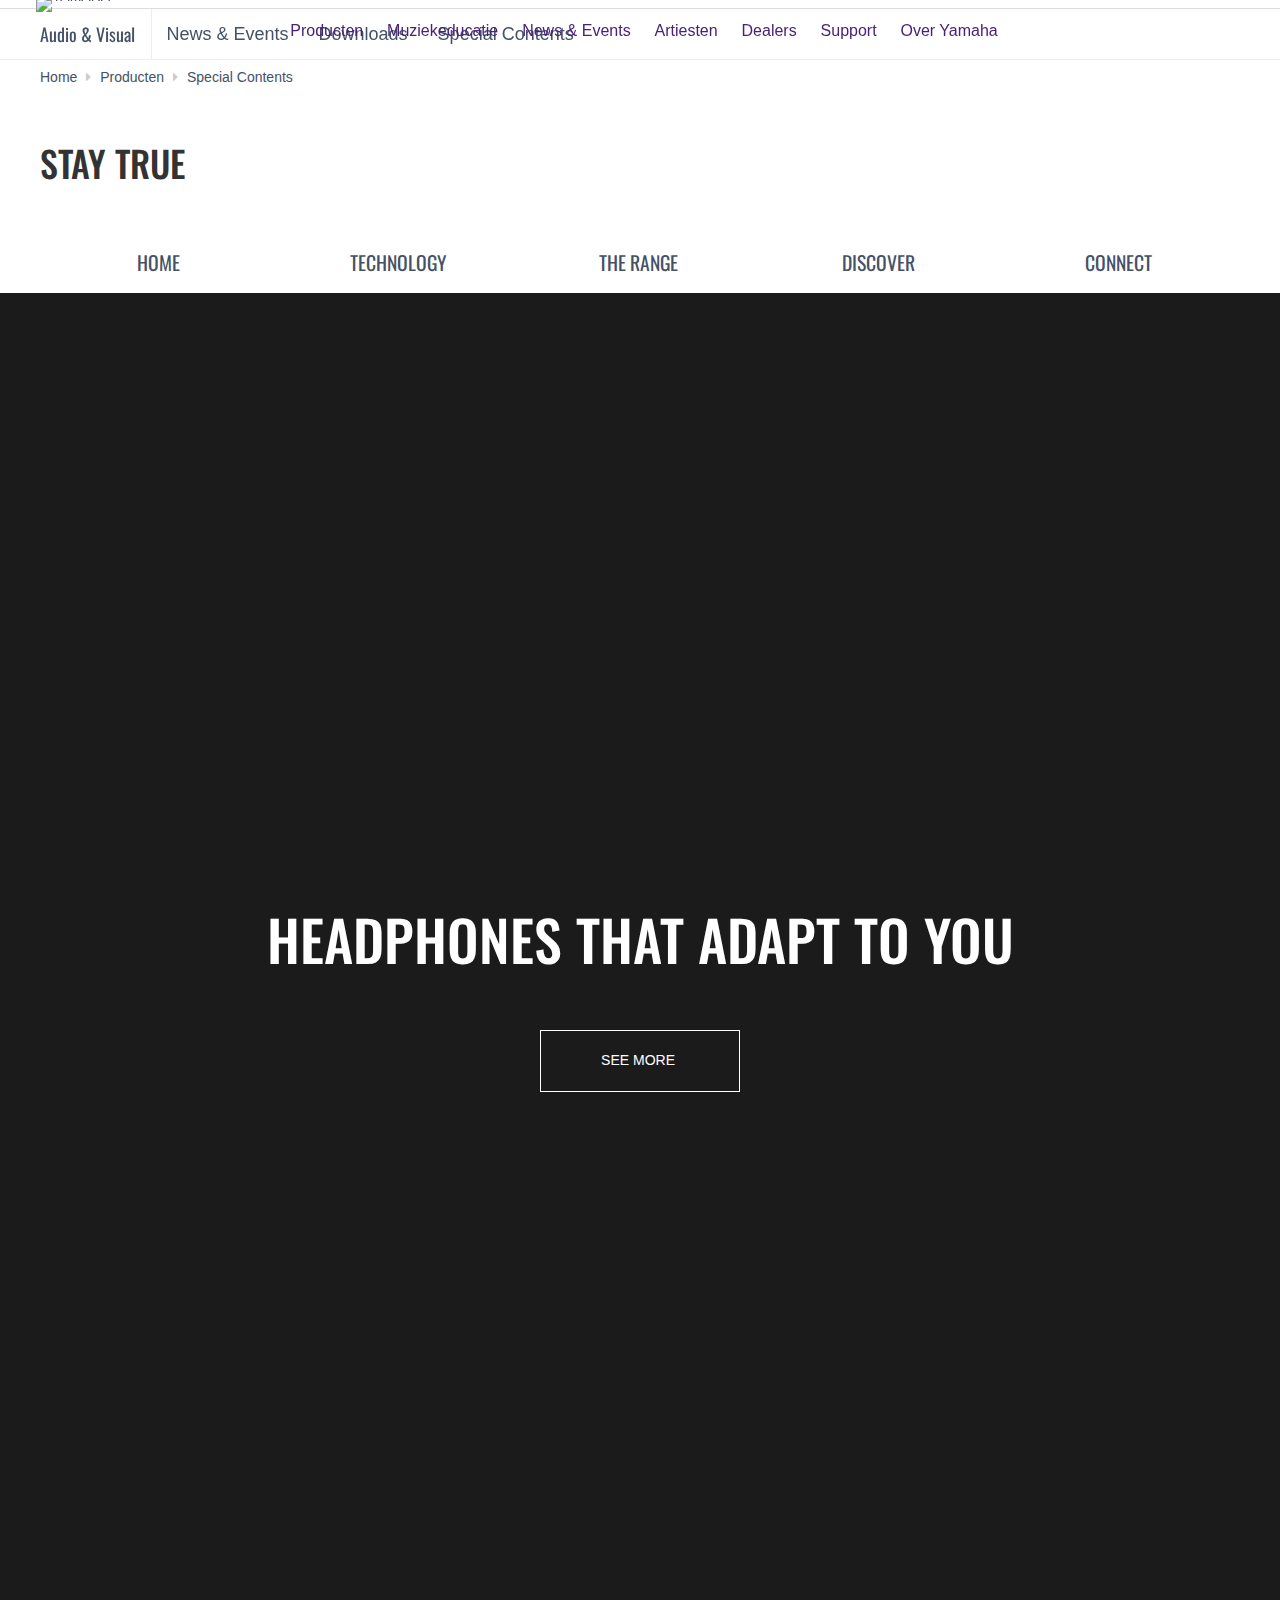
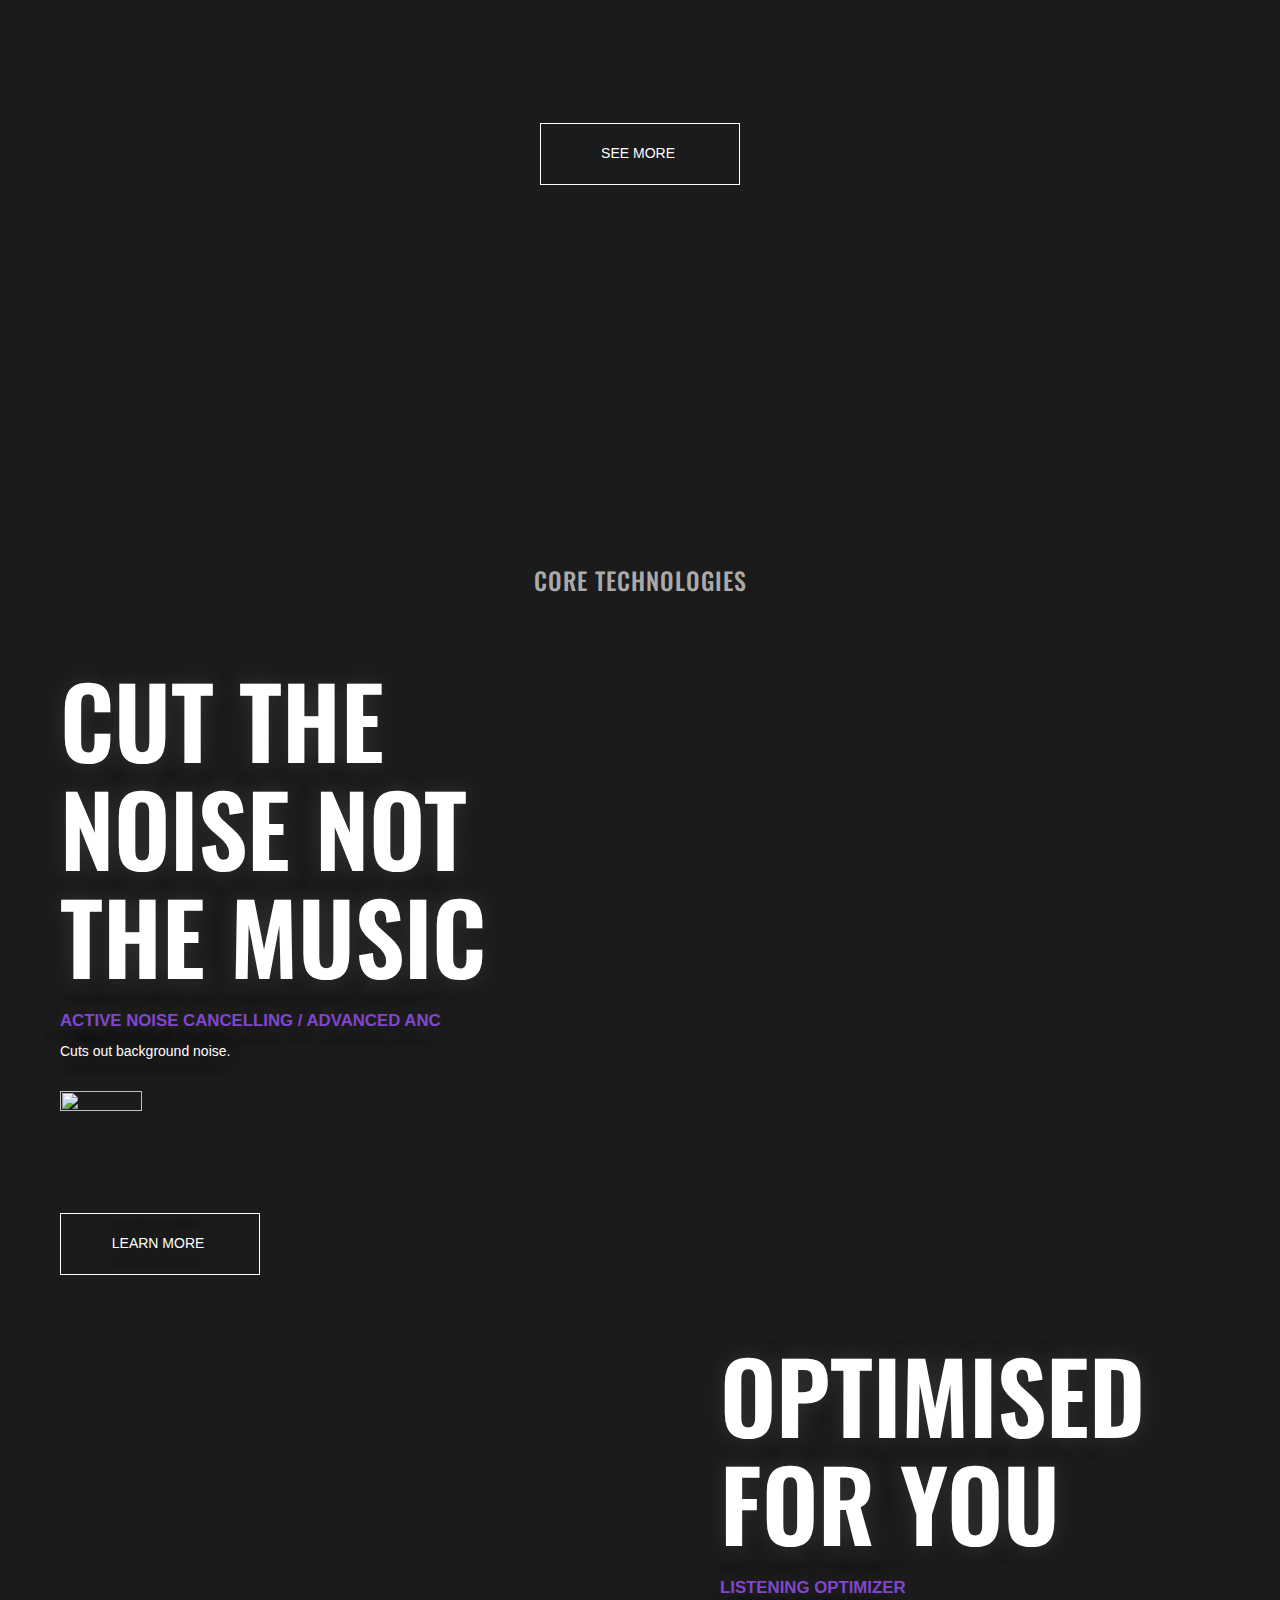
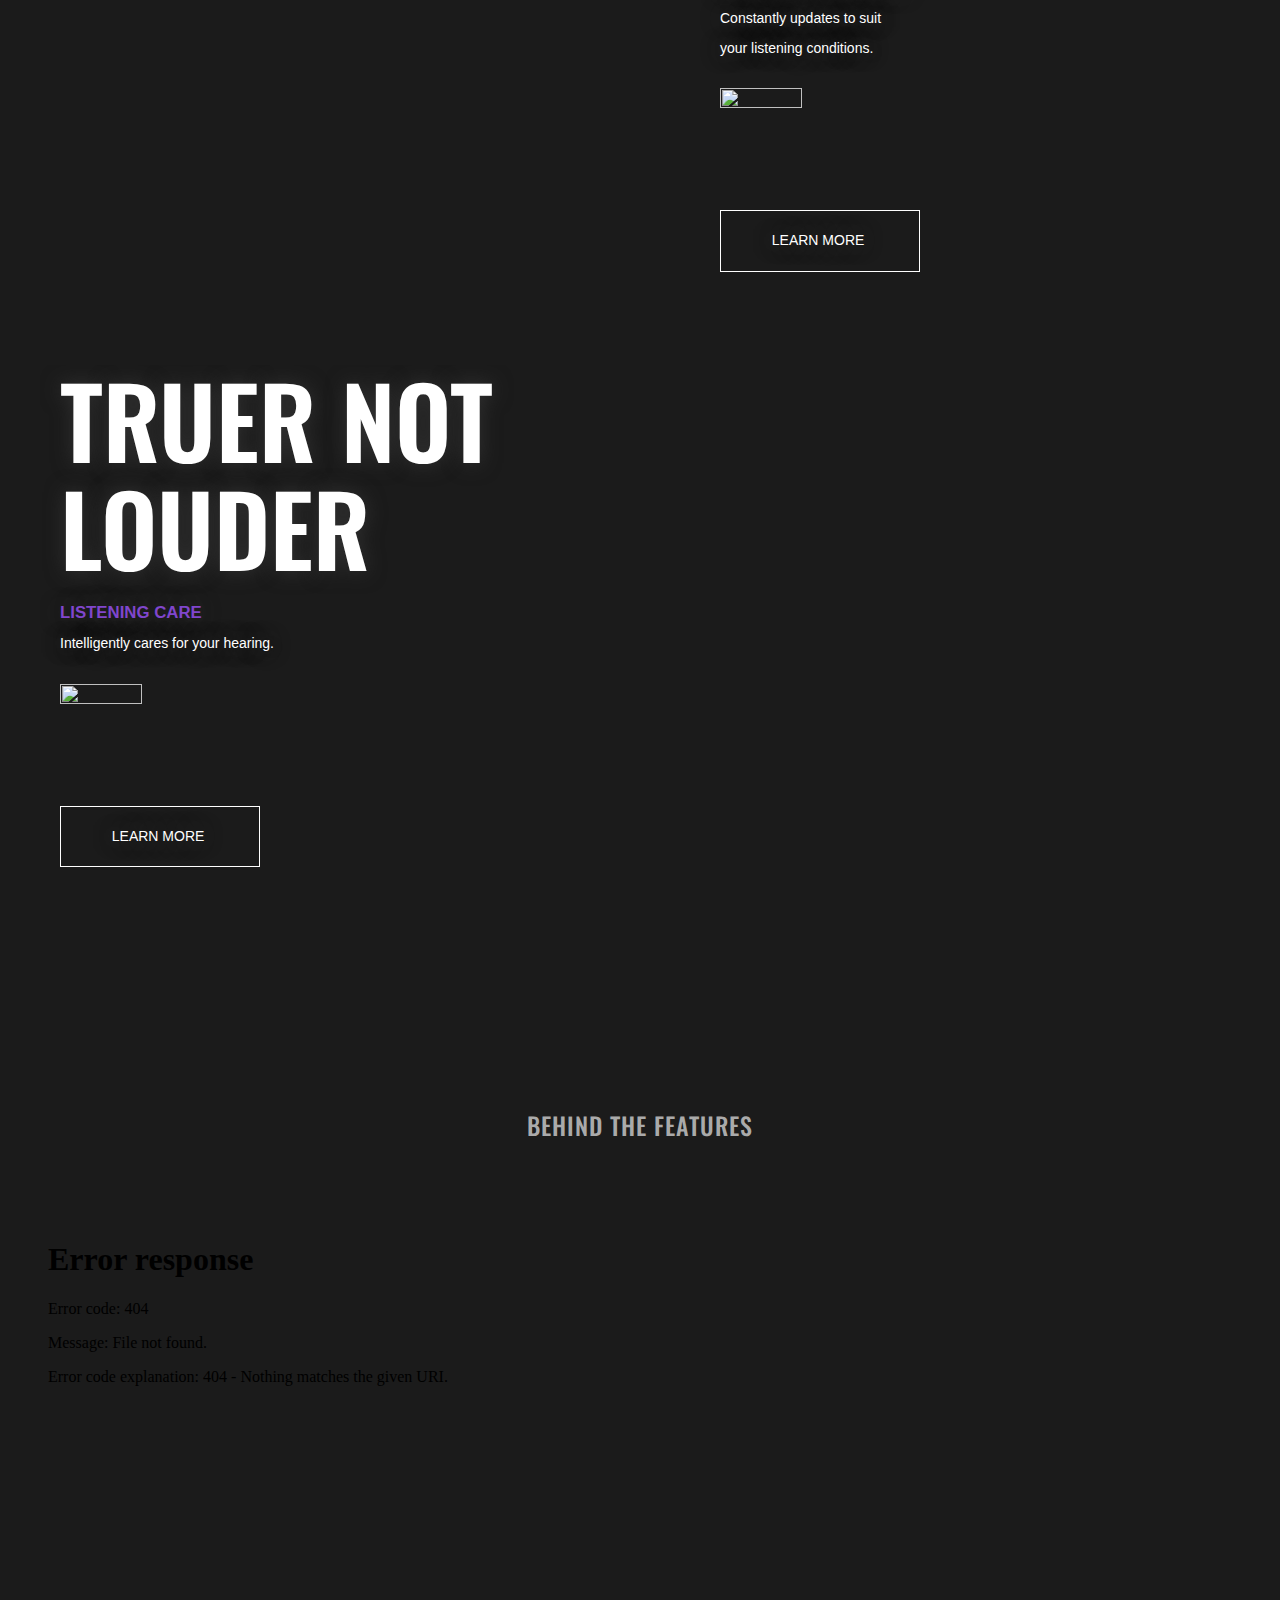
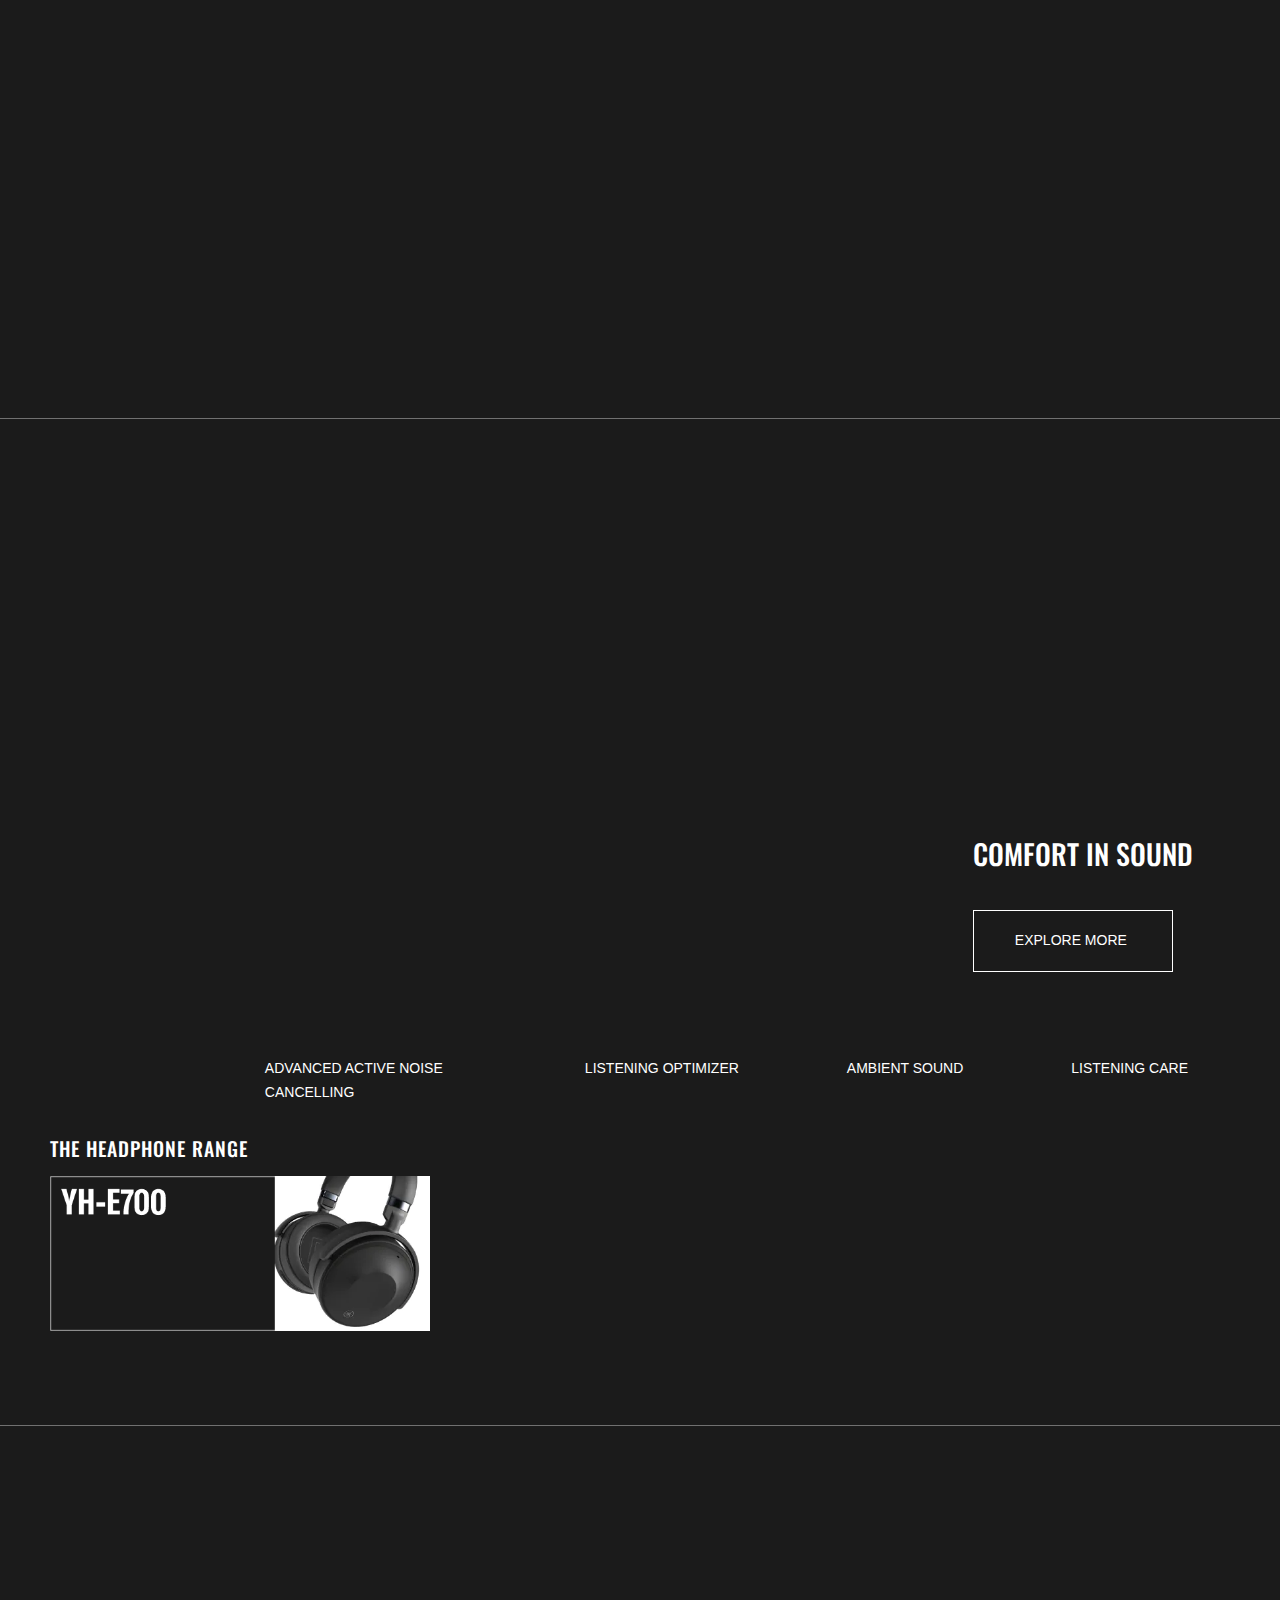
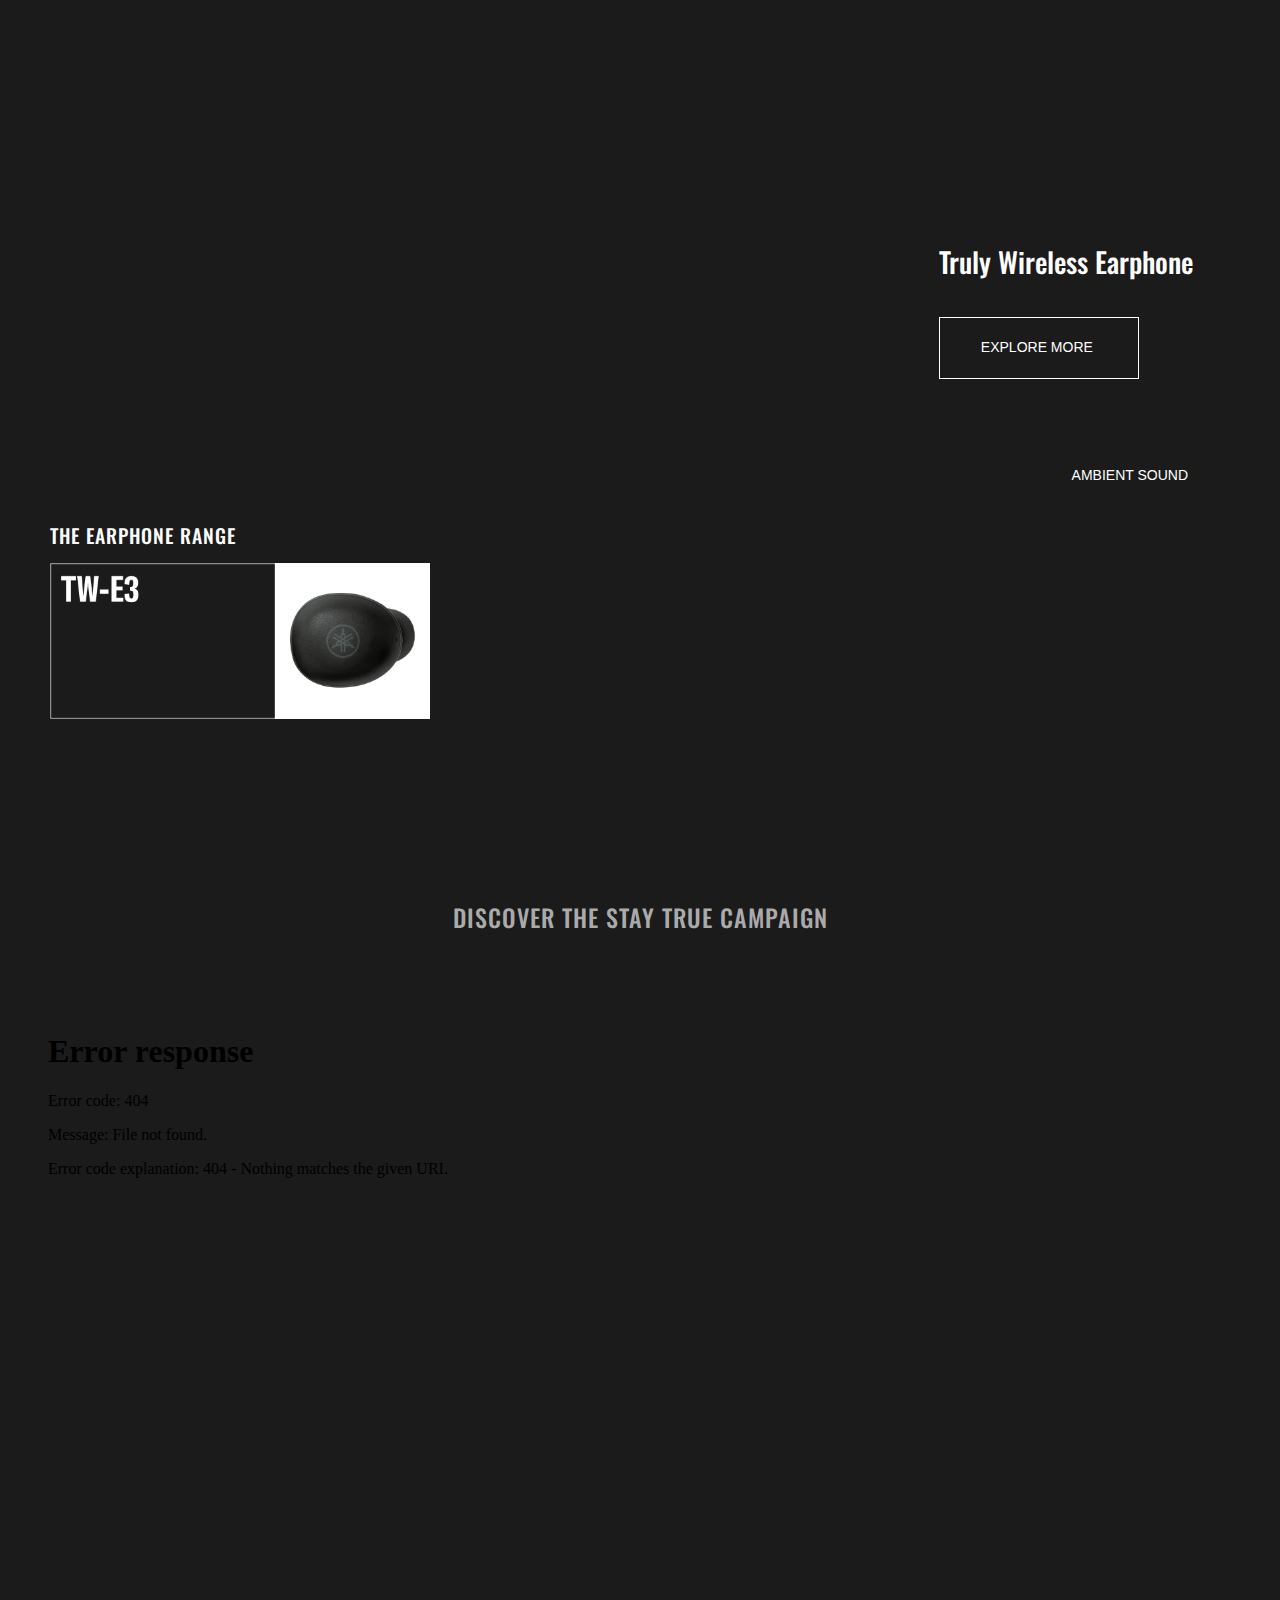
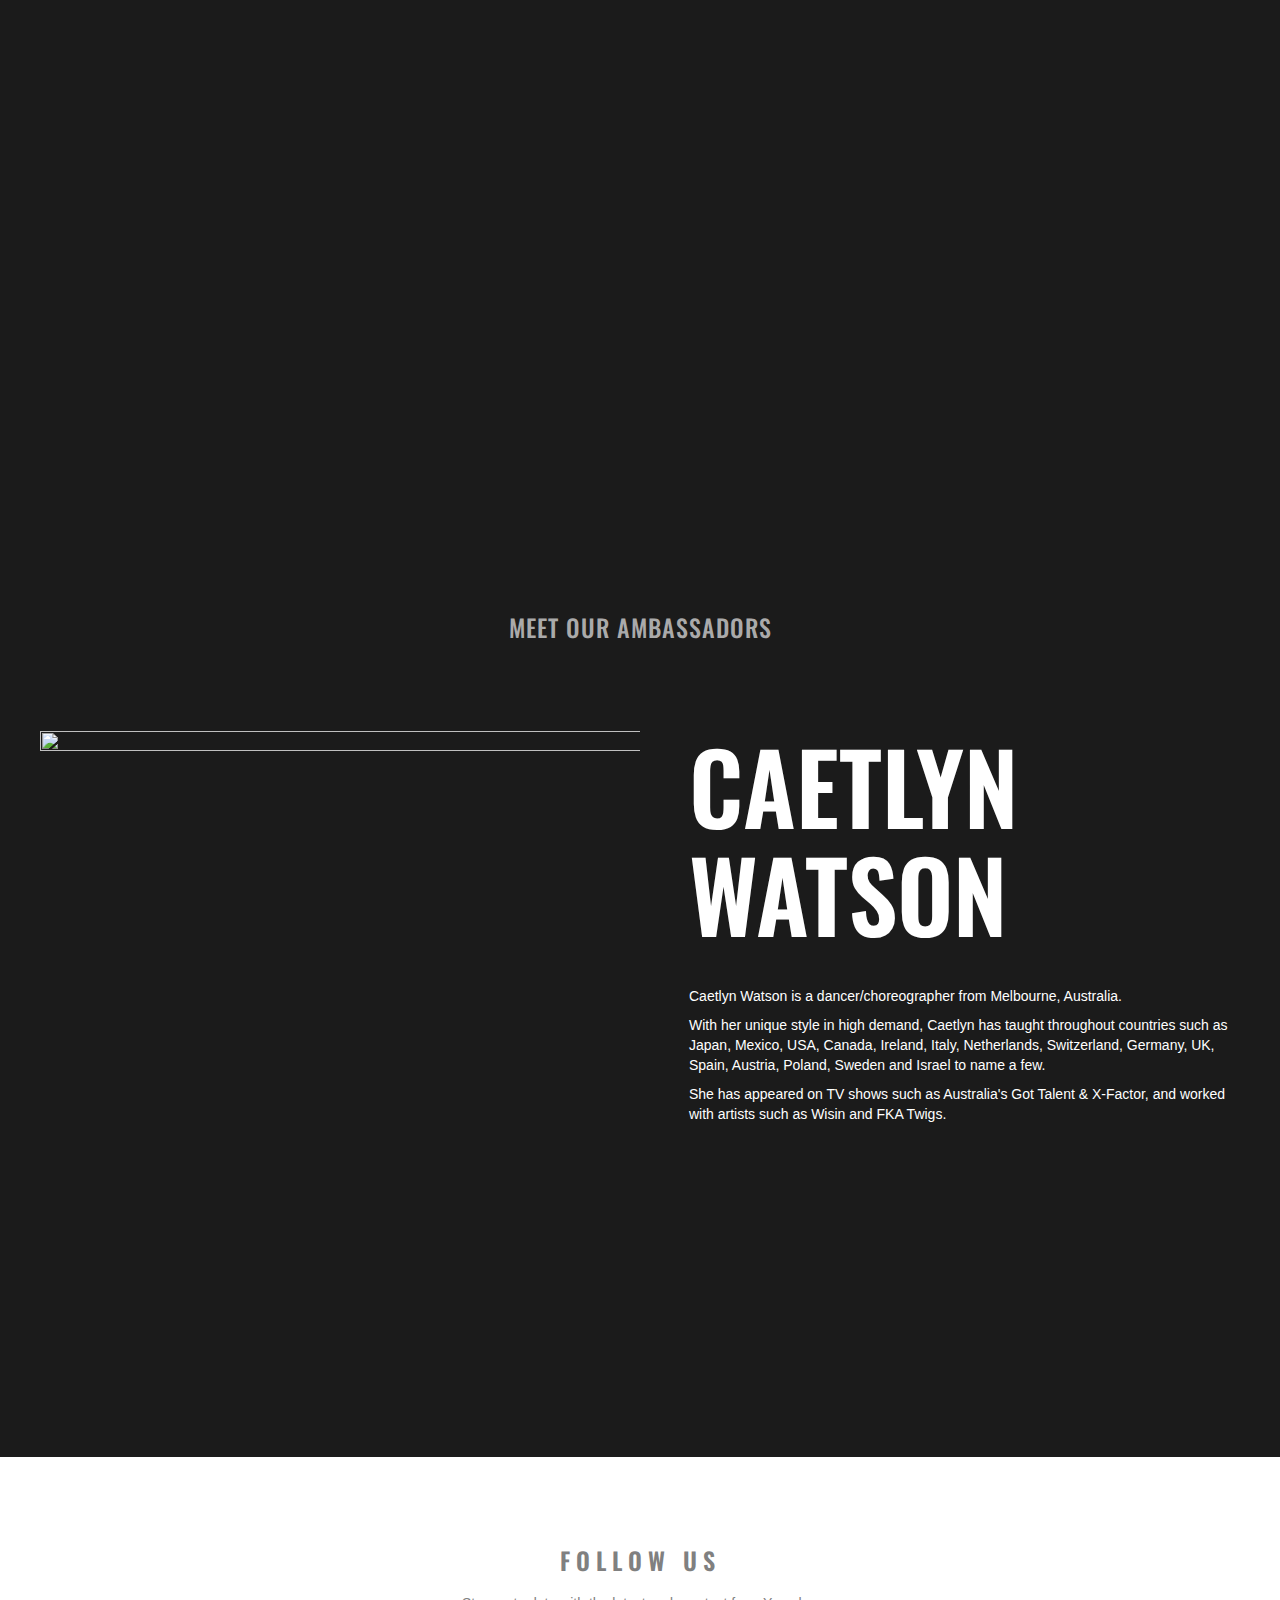
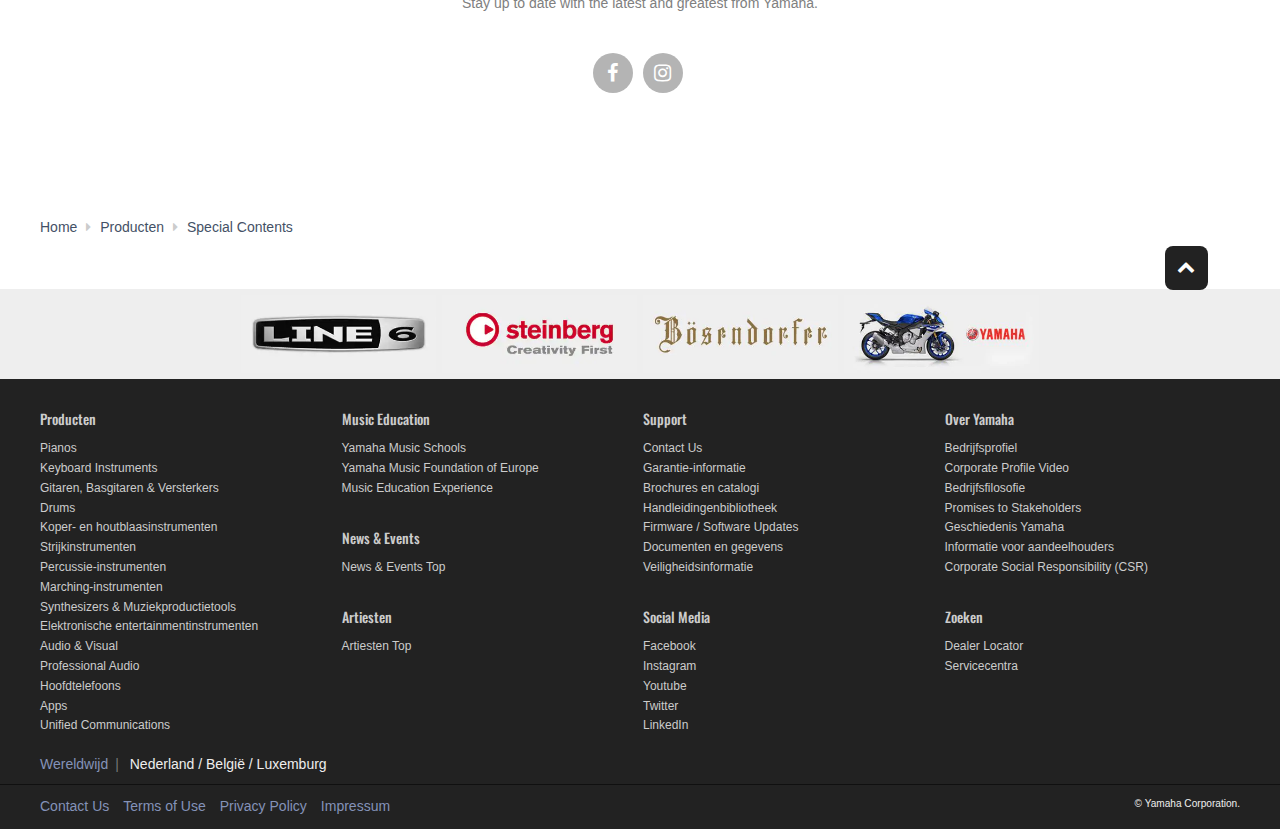
==== index.html @ 2358cfa2 "First" ====
<!DOCTYPE html>
<html data-triggered="true" lang="nl">

<head prefix="og: http://ogp.me/ns# fb: http://ogp.me/ns/fb# website: http://ogp.me/ns/website#">
    <meta charset="utf-8">
    <meta name="viewport" content="width=device-width,initial-scale=1">
    <meta http-equiv="X-UA-Compatible" content="IE=edge">
    <meta http-equiv="Content-Type" content="text/html; charset=UTF-8">
    <meta name="google-site-verification" content="uwCsgw5O1IqNFi-QnE6eij4985hLbm4-5ezDEIjEkD8">
    <!--==== << Begin Open Graph Protocol >> ==============-->
    <meta property="og:type" content="website">
    <meta property="og:url" content="https://nl.yamaha.com/nl/products/contents/audio_visual/staytrue/index.html">
    <meta property="og:locale" content="nl_NL">
    <meta property="og:title" content="STAY TRUE - Yamaha - Nederland / België / Luxemburg">

    <!--==== << End Open Graph Protocol >> ================-->

    <link rel="canonical" href="sample_files/index.html">


    <!--==== << Begin Insert Include Files (js/css) >> ==============-->
    <link rel="stylesheet" href="https://cdnjs.cloudflare.com/ajax/libs/font-awesome/4.7.0/css/font-awesome.min.css">
    <link rel="shortcut icon" href="https://nl.yamaha.com/nl/common/images/favicon.ico" type="image/vnd.microsoft.icon">
    <link rel="apple-touch-icon" href="https://nl.yamaha.com/nl/common/images/web_clip_icon.png">
    <link rel="stylesheet" media="all" href="sample_files/vendor.css">
    <link rel="stylesheet" media="all" href="sample_files/gcms.css">
    <link rel="stylesheet" media="all" href="sample_files/fonts.css">

    <link rel="stylesheet" href="sample_files/fix-ie_854520.css">
    <link rel="stylesheet" href="sample_files/improvements_1162150.css">

    <iframe src="javascript:void(0)" title="" style="width: 0px; height: 0px; border: 0px none; display: none;" data-gtm-yt-inspected-198543_1133="true" data-gtm-yt-inspected-198543_1149="true" data-gtm-yt-inspected-198543_1534="true" data-gtm-yt-inspected-198543_1579="true"
        data-gtm-yt-inspected-198543_1581="true" data-gtm-yt-inspected-198543_1766="true" data-gtm-yt-inspected-10844902_25="true" data-gtm-yt-inspected-10844902_98="true"></iframe>
    <script type="text/javascript" async="" src="sample_files/analytics.js" class="optanon-category-C0002 "></script>
    <script type="text/javascript" id="www-widgetapi-script" src="sample_files/www-widgetapi.js" async="" class="optanon-category-C0004 "></script>
    <script type="text/javascript" async="" src="sample_files/analytics.js" class="optanon-category-C0002 "></script>
    <script type="text/javascript" async="" src="sample_files/iframe_api" class="optanon-category-C0004 "></script>
    <script async="" src="sample_files/analytics.js" class="optanon-category-C0002 "></script>
    <script async="" src="sample_files/gtm.js"></script>
    <script async="" src="sample_files/gtm_002.js"></script>
    <script src="sample_files/vendor.js"></script>
    <script src="sample_files/gcms.js"></script>

    <script src="sample_files/priceinfo_1161388.js"></script>
    <script src="sample_files/cookieconsent_1357160.js"></script>
    <script type="text/javascript" src="sample_files/OtAutoBlock.js" charset="UTF-8"></script>
    <script type="text/javascript" src="sample_files/otSDKStub.js" data-document-language="true" charset="UTF-8" data-domain-script="73da54c2-ce83-4917-bc14-cb9da0f811aa"></script>

    <!--==== << End Insert Include Files (js/css) >> ================-->
    <title>STAY TRUE - Yamaha - Nederland / België / Luxemburg</title>

    <meta name="Keywords" content="Yamaha Audio Visual" xml:lang="nl" lang="nl">
    <meta name="Description" content="STAY TRUE with Yamaha’s Wireless Earphones and Headphones that truly adapt to you and your environment, combining our new unique adaptive technologies." xml:lang="nl" lang="nl">
    <meta name="thumbnail" content="https://nl.yamaha.com/nl/files/ogp_e987d65011aa417e2a22acff01f3a8d7.png">

    <meta property="og:image" content="https://nl.yamaha.com/nl/files/ogp_e987d65011aa417e2a22acff01f3a8d7.png">
    <meta property="og:description" content="STAY TRUE with Yamaha’s Wireless Earphones and Headphones that truly adapt to you and your environment, combining our new unique adaptive technologies.">

    <meta property="twitter:card" content="summary_large_image">



    <script src="sample_files/animateScrollController_1162238.js"></script>




    <script>
        (window.BOOMR_mq = window.BOOMR_mq || []).push(["addVar", {
            "rua.upush": "false",
            "rua.cpush": "false",
            "rua.upre": "false",
            "rua.cpre": "false",
            "rua.uprl": "false",
            "rua.cprl": "false",
            "rua.cprf": "false",
            "rua.trans": "",
            "rua.cook": "false",
            "rua.ims": "false",
            "rua.ufprl": "false",
            "rua.cfprl": "false"
        }]);
    </script>
    <script>
        ! function(a) {
            var e = "https://s.go-mpulse.net/boomerang/",
                t = "addEventListener";
            if ("False" == "True") a.BOOMR_config = a.BOOMR_config || {}, a.BOOMR_config.PageParams = a.BOOMR_config.PageParams || {}, a.BOOMR_config.PageParams.pci = !0, e = "https://s2.go-mpulse.net/boomerang/";
            if (window.BOOMR_API_key = "59RTS-YBWF6-JQD5V-6M2DU-A74WV", function() {
                    function n(e) {
                        a.BOOMR_onload = e && e.timeStamp || (new Date).getTime()
                    }
                    if (!a.BOOMR || !a.BOOMR.version && !a.BOOMR.snippetExecuted) {
                        a.BOOMR = a.BOOMR || {}, a.BOOMR.snippetExecuted = !0;
                        var i, _, o, r = document.createElement("iframe");
                        if (a[t]) a[t]("load", n, !1);
                        else if (a.attachEvent) a.attachEvent("onload", n);
                        r.src = "javascript:void(0)", r.title = "", r.role = "presentation", (r.frameElement || r).style.cssText = "width:0;height:0;border:0;display:none;", o = document.getElementsByTagName("script")[0], o.parentNode.insertBefore(r, o);
                        try {
                            _ = r.contentWindow.document
                        } catch (O) {
                            i = document.domain, r.src = "javascript:var d=document.open();d.domain='" + i + "';void(0);", _ = r.contentWindow.document
                        }
                        _.open()._l = function() {
                            var a = this.createElement("script");
                            if (i) this.domain = i;
                            a.id = "boomr-if-as", a.src = e + "59RTS-YBWF6-JQD5V-6M2DU-A74WV", BOOMR_lstart = (new Date).getTime(), this.body.appendChild(a)
                        }, _.write("<bo" + 'dy onload="document._l();">'), _.close()
                    }
                }(), "".length > 0)
                if (a && "performance" in a && a.performance && "function" == typeof a.performance.setResourceTimingBufferSize) a.performance.setResourceTimingBufferSize();
                ! function() {
                if (BOOMR = a.BOOMR || {}, BOOMR.plugins = BOOMR.plugins || {}, !BOOMR.plugins.AK) {
                    var e = "" == "true" ? 1 : 0,
                        t = "",
                        n = "vpqlceixjtqjcyb3apiq-f-4dabedd69-clientnsv4-s.akamaihd.net",
                        i = {
                            "ak.v": "30",
                            "ak.cp": "298355",
                            "ak.ai": parseInt("517040", 10),
                            "ak.ol": "0",
                            "ak.cr": 46,
                            "ak.ipv": 4,
                            "ak.proto": "h2",
                            "ak.rid": "15a65c46",
                            "ak.r": 31208,
                            "ak.a2": e,
                            "ak.m": "dsca",
                            "ak.n": "essl",
                            "ak.bpcip": "171.224.177.0",
                            "ak.cport": 22870,
                            "ak.gh": "23.55.46.79",
                            "ak.quicv": "",
                            "ak.tlsv": "tls1.3",
                            "ak.0rtt": "",
                            "ak.csrc": "-",
                            "ak.acc": "",
                            "ak.t": "1614480337",
                            "ak.ak": "hOBiQwZUYzCg5VSAfCLimQ==aWyvITI68VNm47nHsClp2q5hIPa89zoP/adcENQy5j6KGSs8gvZytcXNnWi7iIDArNyd4PEeUJjL4Y4bpy6HPJT7zYfswZbZlspfDiTHbNfPxbnCY1ZJ7ZrkRISRKe9nvjSNbQB37p0jkwXNtKLrwiCUhi8eNFK68i6oXnPYFwi0b1PKGeC4Vvs6LiHhP6Kb9KFQk/OQzxasMtw2KmGcZMTFnAJmG0dsMfkjggrPf4ILRwzzieK2YreVTqTuA8suFcjARyQnqI6Qh8TKsit2S9VxUdLcs2XN4+Jomxu/xEcacqKydCL2jQleVuK/tpdTjcXq4scU1stt8TA3XFNQiMZD2SR9cRYFmsfVA7o5ZzEWy/KZgsJGJHrgcQD/jL/ofvr15HDOy9bxeDo2lZK9tBkTzg6NvgMthG6n0bkGXN8=",
                            "ak.pv": "15",
                            "ak.dpoabenc": ""
                        };
                    if ("" !== t) i["ak.ruds"] = t;
                    var _ = {
                        i: !1,
                        av: function(e) {
                            var t = "http.initiator";
                            if (e && (!e[t] || "spa_hard" === e[t])) i["ak.feo"] = void 0 !== a.aFeoApplied ? 1 : 0, BOOMR.addVar(i)
                        },
                        rv: function() {
                            var a = ["ak.bpcip", "ak.cport", "ak.cr", "ak.csrc", "ak.gh", "ak.ipv", "ak.m", "ak.n", "ak.ol", "ak.proto", "ak.quicv", "ak.tlsv", "ak.0rtt", "ak.r", "ak.acc", "ak.t"];
                            BOOMR.removeVar(a)
                        }
                    };
                    BOOMR.plugins.AK = {
                        akVars: i,
                        akDNSPreFetchDomain: n,
                        init: function() {
                            if (!_.i) {
                                var a = BOOMR.subscribe;
                                a("before_beacon", _.av, null, null), a("onbeacon", _.rv, null, null), _.i = !0
                            }
                            return this
                        },
                        is_complete: function() {
                            return !0
                        }
                    }
                }
            }()
        }(window);
    </script>
    <script src="sample_files/otBannerSdk.js" async="" type="text/javascript"></script>
    <style type="text/css" id="onetrust-style">
        #onetrust-banner-sdk {
            -ms-text-size-adjust: 100%;
            -webkit-text-size-adjust: 100%
        }
        
        #onetrust-banner-sdk .onetrust-vendors-list-handler {
            cursor: pointer;
            color: #1f96db;
            font-size: inherit;
            font-weight: bold;
            text-decoration: none;
            margin-left: 5px
        }
        
        #onetrust-banner-sdk .onetrust-vendors-list-handler:hover {
            color: #1f96db
        }
        
        #onetrust-banner-sdk .ot-close-icon,
        #onetrust-pc-sdk .ot-close-icon {
            background-image: url("[data-uri]");
            background-size: contain;
            background-repeat: no-repeat;
            background-position: center;
            height: 12px;
            width: 12px
        }
        
        #onetrust-banner-sdk .powered-by-logo,
        #onetrust-banner-sdk .ot-pc-footer-logo a,
        #onetrust-pc-sdk .powered-by-logo,
        #onetrust-pc-sdk .ot-pc-footer-logo a {
            background-size: contain;
            background-repeat: no-repeat;
            background-position: center;
            height: 25px;
            width: 152px;
            display: block
        }
        
        #onetrust-banner-sdk h3 *,
        #onetrust-banner-sdk h4 *,
        #onetrust-banner-sdk h6 *,
        #onetrust-banner-sdk button *,
        #onetrust-banner-sdk a[data-parent-id] *,
        #onetrust-pc-sdk h3 *,
        #onetrust-pc-sdk h4 *,
        #onetrust-pc-sdk h6 *,
        #onetrust-pc-sdk button *,
        #onetrust-pc-sdk a[data-parent-id] * {
            font-size: inherit;
            font-weight: inherit;
            color: inherit
        }
        
        #onetrust-banner-sdk .ot-hide,
        #onetrust-pc-sdk .ot-hide {
            display: none !important
        }
        
        #onetrust-pc-sdk .ot-sdk-row .ot-sdk-column {
            padding: 0
        }
        
        #onetrust-pc-sdk .ot-sdk-container {
            padding-right: 0
        }
        
        #onetrust-pc-sdk .ot-sdk-row {
            flex-direction: initial;
            width: 100%
        }
        
        #onetrust-pc-sdk [type="checkbox"]:checked,
        #onetrust-pc-sdk [type="checkbox"]:not(:checked) {
            pointer-events: initial
        }
        
        #onetrust-pc-sdk [type="checkbox"]:disabled+label::before,
        #onetrust-pc-sdk [type="checkbox"]:disabled+label:after,
        #onetrust-pc-sdk [type="checkbox"]:disabled+label {
            pointer-events: none;
            opacity: 0.7
        }
        
        #onetrust-pc-sdk #vendor-list-content {
            transform: translate3d(0, 0, 0)
        }
        
        #onetrust-pc-sdk li input[type="checkbox"] {
            z-index: 1
        }
        
        #onetrust-pc-sdk li .ot-checkbox label {
            z-index: 2
        }
        
        #onetrust-pc-sdk li .ot-checkbox input[type="checkbox"] {
            height: auto;
            width: auto
        }
        
        #onetrust-pc-sdk li .host-title a,
        #onetrust-pc-sdk li .ot-host-name a,
        #onetrust-pc-sdk li .accordion-text,
        #onetrust-pc-sdk li .ot-acc-txt {
            z-index: 2;
            position: relative
        }
        
        #onetrust-pc-sdk input {
            margin: 3px 0.1ex
        }
        
        #onetrust-pc-sdk .toggle-always-active {
            opacity: 0.6;
            cursor: default
        }
        
        #onetrust-pc-sdk .screen-reader-only,
        #onetrust-pc-sdk .ot-scrn-rdr {
            border: 0;
            clip: rect(0 0 0 0);
            height: 1px;
            margin: -1px;
            overflow: hidden;
            padding: 0;
            position: absolute;
            width: 1px
        }
        
        #onetrust-pc-sdk .pc-logo,
        #onetrust-pc-sdk .ot-pc-logo {
            height: 60px;
            width: 180px;
            background-position: center;
            background-size: contain;
            background-repeat: no-repeat
        }
        
        #onetrust-pc-sdk .ot-tooltip .ot-tooltiptext {
            visibility: hidden;
            width: 120px;
            background-color: #555;
            color: #fff;
            text-align: center;
            padding: 5px 0;
            border-radius: 6px;
            position: absolute;
            z-index: 1;
            bottom: 125%;
            left: 50%;
            margin-left: -60px;
            opacity: 0;
            transition: opacity 0.3s
        }
        
        #onetrust-pc-sdk .ot-tooltip .ot-tooltiptext::after {
            content: "";
            position: absolute;
            top: 100%;
            left: 50%;
            margin-left: -5px;
            border-width: 5px;
            border-style: solid;
            border-color: #555 transparent transparent transparent
        }
        
        #onetrust-pc-sdk .ot-tooltip:hover .ot-tooltiptext {
            visibility: visible;
            opacity: 1
        }
        
        #onetrust-pc-sdk .ot-tooltip {
            position: relative;
            display: inline-block;
            z-index: 3
        }
        
        #onetrust-pc-sdk .ot-tooltip svg {
            color: grey;
            height: 20px;
            width: 20px
        }
        
        #onetrust-pc-sdk.ot-fade-in,
        .onetrust-pc-dark-filter.ot-fade-in {
            animation-name: onetrust-fade-in;
            animation-duration: 400ms;
            animation-timing-function: ease-in-out
        }
        
        #onetrust-pc-sdk.ot-hide {
            display: none !important
        }
        
        .onetrust-pc-dark-filter.ot-hide {
            display: none !important
        }
        
        #ot-sdk-btn.ot-sdk-show-settings,
        #ot-sdk-btn.optanon-show-settings {
            color: #68b631;
            border: 1px solid #68b631;
            height: auto;
            white-space: normal;
            word-wrap: break-word;
            padding: 0.8em 2em;
            font-size: 0.8em;
            line-height: 1.2;
            cursor: pointer;
            -moz-transition: 0.1s ease;
            -o-transition: 0.1s ease;
            -webkit-transition: 1s ease;
            transition: 0.1s ease
        }
        
        #ot-sdk-btn.ot-sdk-show-settings:hover,
        #ot-sdk-btn.optanon-show-settings:hover {
            color: #fff;
            background-color: #68b631
        }
        
        #ot-sdk-btn.ot-sdk-show-settings:focus,
        #ot-sdk-btn.optanon-show-settings:focus {
            outline: none
        }
        
        .onetrust-pc-dark-filter {
            background: rgba(0, 0, 0, 0.5);
            z-index: 2147483646;
            width: 100%;
            height: 100%;
            overflow: hidden;
            position: fixed;
            top: 0;
            bottom: 0;
            left: 0
        }
        
        @keyframes onetrust-fade-in {
            0% {
                opacity: 0
            }
            100% {
                opacity: 1
            }
        }
        
        @media only screen and (min-width: 426px) and (max-width: 896px) and (orientation: landscape) {
            #onetrust-pc-sdk p {
                font-size: 0.75em
            }
        }
        
        #onetrust-banner-sdk,
        #onetrust-pc-sdk,
        #ot-sdk-cookie-policy {
            font-size: 16px
        }
        
        #onetrust-banner-sdk *,
        #onetrust-banner-sdk ::after,
        #onetrust-banner-sdk ::before,
        #onetrust-pc-sdk *,
        #onetrust-pc-sdk ::after,
        #onetrust-pc-sdk ::before,
        #ot-sdk-cookie-policy *,
        #ot-sdk-cookie-policy ::after,
        #ot-sdk-cookie-policy ::before {
            -webkit-box-sizing: content-box;
            -moz-box-sizing: content-box;
            box-sizing: content-box
        }
        
        #onetrust-banner-sdk div,
        #onetrust-banner-sdk span,
        #onetrust-banner-sdk h1,
        #onetrust-banner-sdk h2,
        #onetrust-banner-sdk h3,
        #onetrust-banner-sdk h4,
        #onetrust-banner-sdk h5,
        #onetrust-banner-sdk h6,
        #onetrust-banner-sdk p,
        #onetrust-banner-sdk img,
        #onetrust-banner-sdk svg,
        #onetrust-banner-sdk button,
        #onetrust-banner-sdk section,
        #onetrust-banner-sdk a,
        #onetrust-banner-sdk label,
        #onetrust-banner-sdk input,
        #onetrust-banner-sdk ul,
        #onetrust-banner-sdk li,
        #onetrust-banner-sdk nav,
        #onetrust-banner-sdk table,
        #onetrust-banner-sdk thead,
        #onetrust-banner-sdk tr,
        #onetrust-banner-sdk td,
        #onetrust-banner-sdk tbody,
        #onetrust-banner-sdk .ot-main-content,
        #onetrust-banner-sdk .ot-toggle,
        #onetrust-banner-sdk #ot-content,
        #onetrust-banner-sdk #ot-pc-content,
        #onetrust-banner-sdk .checkbox,
        #onetrust-pc-sdk div,
        #onetrust-pc-sdk span,
        #onetrust-pc-sdk h1,
        #onetrust-pc-sdk h2,
        #onetrust-pc-sdk h3,
        #onetrust-pc-sdk h4,
        #onetrust-pc-sdk h5,
        #onetrust-pc-sdk h6,
        #onetrust-pc-sdk p,
        #onetrust-pc-sdk img,
        #onetrust-pc-sdk svg,
        #onetrust-pc-sdk button,
        #onetrust-pc-sdk section,
        #onetrust-pc-sdk a,
        #onetrust-pc-sdk label,
        #onetrust-pc-sdk input,
        #onetrust-pc-sdk ul,
        #onetrust-pc-sdk li,
        #onetrust-pc-sdk nav,
        #onetrust-pc-sdk table,
        #onetrust-pc-sdk thead,
        #onetrust-pc-sdk tr,
        #onetrust-pc-sdk td,
        #onetrust-pc-sdk tbody,
        #onetrust-pc-sdk .ot-main-content,
        #onetrust-pc-sdk .ot-toggle,
        #onetrust-pc-sdk #ot-content,
        #onetrust-pc-sdk #ot-pc-content,
        #onetrust-pc-sdk .checkbox,
        #ot-sdk-cookie-policy div,
        #ot-sdk-cookie-policy span,
        #ot-sdk-cookie-policy h1,
        #ot-sdk-cookie-policy h2,
        #ot-sdk-cookie-policy h3,
        #ot-sdk-cookie-policy h4,
        #ot-sdk-cookie-policy h5,
        #ot-sdk-cookie-policy h6,
        #ot-sdk-cookie-policy p,
        #ot-sdk-cookie-policy img,
        #ot-sdk-cookie-policy svg,
        #ot-sdk-cookie-policy button,
        #ot-sdk-cookie-policy section,
        #ot-sdk-cookie-policy a,
        #ot-sdk-cookie-policy label,
        #ot-sdk-cookie-policy input,
        #ot-sdk-cookie-policy ul,
        #ot-sdk-cookie-policy li,
        #ot-sdk-cookie-policy nav,
        #ot-sdk-cookie-policy table,
        #ot-sdk-cookie-policy thead,
        #ot-sdk-cookie-policy tr,
        #ot-sdk-cookie-policy td,
        #ot-sdk-cookie-policy tbody,
        #ot-sdk-cookie-policy .ot-main-content,
        #ot-sdk-cookie-policy .ot-toggle,
        #ot-sdk-cookie-policy #ot-content,
        #ot-sdk-cookie-policy #ot-pc-content,
        #ot-sdk-cookie-policy .checkbox {
            font-family: inherit;
            font-size: initial;
            font-weight: normal;
            -webkit-font-smoothing: auto;
            letter-spacing: normal;
            line-height: normal;
            padding: 0;
            margin: 0;
            height: auto;
            min-height: 0;
            max-height: none;
            width: auto;
            min-width: 0;
            max-width: none;
            border-radius: 0;
            border: none;
            clear: none;
            float: none;
            position: static;
            bottom: auto;
            left: auto;
            right: auto;
            top: auto;
            text-align: left;
            text-decoration: none;
            text-indent: 0;
            text-shadow: none;
            text-transform: none;
            white-space: normal;
            background: none;
            overflow: visible;
            vertical-align: baseline;
            visibility: visible;
            z-index: auto;
            box-shadow: none
        }
        
        #onetrust-banner-sdk label:before,
        #onetrust-banner-sdk label:after,
        #onetrust-banner-sdk .checkbox:after,
        #onetrust-banner-sdk .checkbox:before,
        #onetrust-pc-sdk label:before,
        #onetrust-pc-sdk label:after,
        #onetrust-pc-sdk .checkbox:after,
        #onetrust-pc-sdk .checkbox:before,
        #ot-sdk-cookie-policy label:before,
        #ot-sdk-cookie-policy label:after,
        #ot-sdk-cookie-policy .checkbox:after,
        #ot-sdk-cookie-policy .checkbox:before {
            content: "";
            content: none
        }
        
        #onetrust-banner-sdk .ot-sdk-container,
        #onetrust-pc-sdk .ot-sdk-container,
        #ot-sdk-cookie-policy .ot-sdk-container {
            position: relative;
            width: 100%;
            max-width: 100%;
            margin: 0 auto;
            padding: 0 20px;
            box-sizing: border-box
        }
        
        #onetrust-banner-sdk .ot-sdk-column,
        #onetrust-banner-sdk .ot-sdk-columns,
        #onetrust-pc-sdk .ot-sdk-column,
        #onetrust-pc-sdk .ot-sdk-columns,
        #ot-sdk-cookie-policy .ot-sdk-column,
        #ot-sdk-cookie-policy .ot-sdk-columns {
            width: 100%;
            float: left;
            box-sizing: border-box;
            padding: 0;
            display: initial
        }
        
        @media (min-width: 400px) {
            #onetrust-banner-sdk .ot-sdk-container,
            #onetrust-pc-sdk .ot-sdk-container,
            #ot-sdk-cookie-policy .ot-sdk-container {
                width: 90%;
                padding: 0
            }
        }
        
        @media (min-width: 550px) {
            #onetrust-banner-sdk .ot-sdk-container,
            #onetrust-pc-sdk .ot-sdk-container,
            #ot-sdk-cookie-policy .ot-sdk-container {
                width: 100%
            }
            #onetrust-banner-sdk .ot-sdk-column,
            #onetrust-banner-sdk .ot-sdk-columns,
            #onetrust-pc-sdk .ot-sdk-column,
            #onetrust-pc-sdk .ot-sdk-columns,
            #ot-sdk-cookie-policy .ot-sdk-column,
            #ot-sdk-cookie-policy .ot-sdk-columns {
                margin-left: 4%
            }
            #onetrust-banner-sdk .ot-sdk-column:first-child,
            #onetrust-banner-sdk .ot-sdk-columns:first-child,
            #onetrust-pc-sdk .ot-sdk-column:first-child,
            #onetrust-pc-sdk .ot-sdk-columns:first-child,
            #ot-sdk-cookie-policy .ot-sdk-column:first-child,
            #ot-sdk-cookie-policy .ot-sdk-columns:first-child {
                margin-left: 0
            }
            #onetrust-banner-sdk .ot-sdk-one.ot-sdk-column,
            #onetrust-banner-sdk .ot-sdk-one.ot-sdk-columns,
            #onetrust-pc-sdk .ot-sdk-one.ot-sdk-column,
            #onetrust-pc-sdk .ot-sdk-one.ot-sdk-columns,
            #ot-sdk-cookie-policy .ot-sdk-one.ot-sdk-column,
            #ot-sdk-cookie-policy .ot-sdk-one.ot-sdk-columns {
                width: 4.66666666667%
            }
            #onetrust-banner-sdk .ot-sdk-two.ot-sdk-columns,
            #onetrust-pc-sdk .ot-sdk-two.ot-sdk-columns,
            #ot-sdk-cookie-policy .ot-sdk-two.ot-sdk-columns {
                width: 13.3333333333%
            }
            #onetrust-banner-sdk .ot-sdk-three.ot-sdk-columns,
            #onetrust-pc-sdk .ot-sdk-three.ot-sdk-columns,
            #ot-sdk-cookie-policy .ot-sdk-three.ot-sdk-columns {
                width: 22%
            }
            #onetrust-banner-sdk .ot-sdk-four.ot-sdk-columns,
            #onetrust-pc-sdk .ot-sdk-four.ot-sdk-columns,
            #ot-sdk-cookie-policy .ot-sdk-four.ot-sdk-columns {
                width: 30.6666666667%
            }
            #onetrust-banner-sdk .ot-sdk-five.ot-sdk-columns,
            #onetrust-pc-sdk .ot-sdk-five.ot-sdk-columns,
            #ot-sdk-cookie-policy .ot-sdk-five.ot-sdk-columns {
                width: 39.3333333333%
            }
            #onetrust-banner-sdk .ot-sdk-six.ot-sdk-columns,
            #onetrust-pc-sdk .ot-sdk-six.ot-sdk-columns,
            #ot-sdk-cookie-policy .ot-sdk-six.ot-sdk-columns {
                width: 48%
            }
            #onetrust-banner-sdk .ot-sdk-seven.ot-sdk-columns,
            #onetrust-pc-sdk .ot-sdk-seven.ot-sdk-columns,
            #ot-sdk-cookie-policy .ot-sdk-seven.ot-sdk-columns {
                width: 56.6666666667%
            }
            #onetrust-banner-sdk .ot-sdk-eight.ot-sdk-columns,
            #onetrust-pc-sdk .ot-sdk-eight.ot-sdk-columns,
            #ot-sdk-cookie-policy .ot-sdk-eight.ot-sdk-columns {
                width: 65.3333333333%
            }
            #onetrust-banner-sdk .ot-sdk-nine.ot-sdk-columns,
            #onetrust-pc-sdk .ot-sdk-nine.ot-sdk-columns,
            #ot-sdk-cookie-policy .ot-sdk-nine.ot-sdk-columns {
                width: 74%
            }
            #onetrust-banner-sdk .ot-sdk-ten.ot-sdk-columns,
            #onetrust-pc-sdk .ot-sdk-ten.ot-sdk-columns,
            #ot-sdk-cookie-policy .ot-sdk-ten.ot-sdk-columns {
                width: 82.6666666667%
            }
            #onetrust-banner-sdk .ot-sdk-eleven.ot-sdk-columns,
            #onetrust-pc-sdk .ot-sdk-eleven.ot-sdk-columns,
            #ot-sdk-cookie-policy .ot-sdk-eleven.ot-sdk-columns {
                width: 91.3333333333%
            }
            #onetrust-banner-sdk .ot-sdk-twelve.ot-sdk-columns,
            #onetrust-pc-sdk .ot-sdk-twelve.ot-sdk-columns,
            #ot-sdk-cookie-policy .ot-sdk-twelve.ot-sdk-columns {
                width: 100%;
                margin-left: 0
            }
            #onetrust-banner-sdk .ot-sdk-one-third.ot-sdk-column,
            #onetrust-pc-sdk .ot-sdk-one-third.ot-sdk-column,
            #ot-sdk-cookie-policy .ot-sdk-one-third.ot-sdk-column {
                width: 30.6666666667%
            }
            #onetrust-banner-sdk .ot-sdk-two-thirds.ot-sdk-column,
            #onetrust-pc-sdk .ot-sdk-two-thirds.ot-sdk-column,
            #ot-sdk-cookie-policy .ot-sdk-two-thirds.ot-sdk-column {
                width: 65.3333333333%
            }
            #onetrust-banner-sdk .ot-sdk-one-half.ot-sdk-column,
            #onetrust-pc-sdk .ot-sdk-one-half.ot-sdk-column,
            #ot-sdk-cookie-policy .ot-sdk-one-half.ot-sdk-column {
                width: 48%
            }
            #onetrust-banner-sdk .ot-sdk-offset-by-one.ot-sdk-column,
            #onetrust-banner-sdk .ot-sdk-offset-by-one.ot-sdk-columns,
            #onetrust-pc-sdk .ot-sdk-offset-by-one.ot-sdk-column,
            #onetrust-pc-sdk .ot-sdk-offset-by-one.ot-sdk-columns,
            #ot-sdk-cookie-policy .ot-sdk-offset-by-one.ot-sdk-column,
            #ot-sdk-cookie-policy .ot-sdk-offset-by-one.ot-sdk-columns {
                margin-left: 8.66666666667%
            }
            #onetrust-banner-sdk .ot-sdk-offset-by-two.ot-sdk-column,
            #onetrust-banner-sdk .ot-sdk-offset-by-two.ot-sdk-columns,
            #onetrust-pc-sdk .ot-sdk-offset-by-two.ot-sdk-column,
            #onetrust-pc-sdk .ot-sdk-offset-by-two.ot-sdk-columns,
            #ot-sdk-cookie-policy .ot-sdk-offset-by-two.ot-sdk-column,
            #ot-sdk-cookie-policy .ot-sdk-offset-by-two.ot-sdk-columns {
                margin-left: 17.3333333333%
            }
            #onetrust-banner-sdk .ot-sdk-offset-by-three.ot-sdk-column,
            #onetrust-banner-sdk .ot-sdk-offset-by-three.ot-sdk-columns,
            #onetrust-pc-sdk .ot-sdk-offset-by-three.ot-sdk-column,
            #onetrust-pc-sdk .ot-sdk-offset-by-three.ot-sdk-columns,
            #ot-sdk-cookie-policy .ot-sdk-offset-by-three.ot-sdk-column,
            #ot-sdk-cookie-policy .ot-sdk-offset-by-three.ot-sdk-columns {
                margin-left: 26%
            }
            #onetrust-banner-sdk .ot-sdk-offset-by-four.ot-sdk-column,
            #onetrust-banner-sdk .ot-sdk-offset-by-four.ot-sdk-columns,
            #onetrust-pc-sdk .ot-sdk-offset-by-four.ot-sdk-column,
            #onetrust-pc-sdk .ot-sdk-offset-by-four.ot-sdk-columns,
            #ot-sdk-cookie-policy .ot-sdk-offset-by-four.ot-sdk-column,
            #ot-sdk-cookie-policy .ot-sdk-offset-by-four.ot-sdk-columns {
                margin-left: 34.6666666667%
            }
            #onetrust-banner-sdk .ot-sdk-offset-by-five.ot-sdk-column,
            #onetrust-banner-sdk .ot-sdk-offset-by-five.ot-sdk-columns,
            #onetrust-pc-sdk .ot-sdk-offset-by-five.ot-sdk-column,
            #onetrust-pc-sdk .ot-sdk-offset-by-five.ot-sdk-columns,
            #ot-sdk-cookie-policy .ot-sdk-offset-by-five.ot-sdk-column,
            #ot-sdk-cookie-policy .ot-sdk-offset-by-five.ot-sdk-columns {
                margin-left: 43.3333333333%
            }
            #onetrust-banner-sdk .ot-sdk-offset-by-six.ot-sdk-column,
            #onetrust-banner-sdk .ot-sdk-offset-by-six.ot-sdk-columns,
            #onetrust-pc-sdk .ot-sdk-offset-by-six.ot-sdk-column,
            #onetrust-pc-sdk .ot-sdk-offset-by-six.ot-sdk-columns,
            #ot-sdk-cookie-policy .ot-sdk-offset-by-six.ot-sdk-column,
            #ot-sdk-cookie-policy .ot-sdk-offset-by-six.ot-sdk-columns {
                margin-left: 52%
            }
            #onetrust-banner-sdk .ot-sdk-offset-by-seven.ot-sdk-column,
            #onetrust-banner-sdk .ot-sdk-offset-by-seven.ot-sdk-columns,
            #onetrust-pc-sdk .ot-sdk-offset-by-seven.ot-sdk-column,
            #onetrust-pc-sdk .ot-sdk-offset-by-seven.ot-sdk-columns,
            #ot-sdk-cookie-policy .ot-sdk-offset-by-seven.ot-sdk-column,
            #ot-sdk-cookie-policy .ot-sdk-offset-by-seven.ot-sdk-columns {
                margin-left: 60.6666666667%
            }
            #onetrust-banner-sdk .ot-sdk-offset-by-eight.ot-sdk-column,
            #onetrust-banner-sdk .ot-sdk-offset-by-eight.ot-sdk-columns,
            #onetrust-pc-sdk .ot-sdk-offset-by-eight.ot-sdk-column,
            #onetrust-pc-sdk .ot-sdk-offset-by-eight.ot-sdk-columns,
            #ot-sdk-cookie-policy .ot-sdk-offset-by-eight.ot-sdk-column,
            #ot-sdk-cookie-policy .ot-sdk-offset-by-eight.ot-sdk-columns {
                margin-left: 69.3333333333%
            }
            #onetrust-banner-sdk .ot-sdk-offset-by-nine.ot-sdk-column,
            #onetrust-banner-sdk .ot-sdk-offset-by-nine.ot-sdk-columns,
            #onetrust-pc-sdk .ot-sdk-offset-by-nine.ot-sdk-column,
            #onetrust-pc-sdk .ot-sdk-offset-by-nine.ot-sdk-columns,
            #ot-sdk-cookie-policy .ot-sdk-offset-by-nine.ot-sdk-column,
            #ot-sdk-cookie-policy .ot-sdk-offset-by-nine.ot-sdk-columns {
                margin-left: 78%
            }
            #onetrust-banner-sdk .ot-sdk-offset-by-ten.ot-sdk-column,
            #onetrust-banner-sdk .ot-sdk-offset-by-ten.ot-sdk-columns,
            #onetrust-pc-sdk .ot-sdk-offset-by-ten.ot-sdk-column,
            #onetrust-pc-sdk .ot-sdk-offset-by-ten.ot-sdk-columns,
            #ot-sdk-cookie-policy .ot-sdk-offset-by-ten.ot-sdk-column,
            #ot-sdk-cookie-policy .ot-sdk-offset-by-ten.ot-sdk-columns {
                margin-left: 86.6666666667%
            }
            #onetrust-banner-sdk .ot-sdk-offset-by-eleven.ot-sdk-column,
            #onetrust-banner-sdk .ot-sdk-offset-by-eleven.ot-sdk-columns,
            #onetrust-pc-sdk .ot-sdk-offset-by-eleven.ot-sdk-column,
            #onetrust-pc-sdk .ot-sdk-offset-by-eleven.ot-sdk-columns,
            #ot-sdk-cookie-policy .ot-sdk-offset-by-eleven.ot-sdk-column,
            #ot-sdk-cookie-policy .ot-sdk-offset-by-eleven.ot-sdk-columns {
                margin-left: 95.3333333333%
            }
            #onetrust-banner-sdk .ot-sdk-offset-by-one-third.ot-sdk-column,
            #onetrust-banner-sdk .ot-sdk-offset-by-one-third.ot-sdk-columns,
            #onetrust-pc-sdk .ot-sdk-offset-by-one-third.ot-sdk-column,
            #onetrust-pc-sdk .ot-sdk-offset-by-one-third.ot-sdk-columns,
            #ot-sdk-cookie-policy .ot-sdk-offset-by-one-third.ot-sdk-column,
            #ot-sdk-cookie-policy .ot-sdk-offset-by-one-third.ot-sdk-columns {
                margin-left: 34.6666666667%
            }
            #onetrust-banner-sdk .ot-sdk-offset-by-two-thirds.ot-sdk-column,
            #onetrust-banner-sdk .ot-sdk-offset-by-two-thirds.ot-sdk-columns,
            #onetrust-pc-sdk .ot-sdk-offset-by-two-thirds.ot-sdk-column,
            #onetrust-pc-sdk .ot-sdk-offset-by-two-thirds.ot-sdk-columns,
            #ot-sdk-cookie-policy .ot-sdk-offset-by-two-thirds.ot-sdk-column,
            #ot-sdk-cookie-policy .ot-sdk-offset-by-two-thirds.ot-sdk-columns {
                margin-left: 69.3333333333%
            }
            #onetrust-banner-sdk .ot-sdk-offset-by-one-half.ot-sdk-column,
            #onetrust-banner-sdk .ot-sdk-offset-by-one-half.ot-sdk-columns,
            #onetrust-pc-sdk .ot-sdk-offset-by-one-half.ot-sdk-column,
            #onetrust-pc-sdk .ot-sdk-offset-by-one-half.ot-sdk-columns,
            #ot-sdk-cookie-policy .ot-sdk-offset-by-one-half.ot-sdk-column,
            #ot-sdk-cookie-policy .ot-sdk-offset-by-one-half.ot-sdk-columns {
                margin-left: 52%
            }
        }
        
        #onetrust-banner-sdk h1,
        #onetrust-banner-sdk h2,
        #onetrust-banner-sdk h3,
        #onetrust-banner-sdk h4,
        #onetrust-banner-sdk h5,
        #onetrust-banner-sdk h6,
        #onetrust-pc-sdk h1,
        #onetrust-pc-sdk h2,
        #onetrust-pc-sdk h3,
        #onetrust-pc-sdk h4,
        #onetrust-pc-sdk h5,
        #onetrust-pc-sdk h6,
        #ot-sdk-cookie-policy h1,
        #ot-sdk-cookie-policy h2,
        #ot-sdk-cookie-policy h3,
        #ot-sdk-cookie-policy h4,
        #ot-sdk-cookie-policy h5,
        #ot-sdk-cookie-policy h6 {
            margin-top: 0;
            font-weight: 600;
            font-family: inherit
        }
        
        #onetrust-banner-sdk h1,
        #onetrust-pc-sdk h1,
        #ot-sdk-cookie-policy h1 {
            font-size: 1.5rem;
            line-height: 1.2
        }
        
        #onetrust-banner-sdk h2,
        #onetrust-pc-sdk h2,
        #ot-sdk-cookie-policy h2 {
            font-size: 1.5rem;
            line-height: 1.25
        }
        
        #onetrust-banner-sdk h3,
        #onetrust-pc-sdk h3,
        #ot-sdk-cookie-policy h3 {
            font-size: 1.5rem;
            line-height: 1.3
        }
        
        #onetrust-banner-sdk h4,
        #onetrust-pc-sdk h4,
        #ot-sdk-cookie-policy h4 {
            font-size: 1.5rem;
            line-height: 1.35
        }
        
        #onetrust-banner-sdk h5,
        #onetrust-pc-sdk h5,
        #ot-sdk-cookie-policy h5 {
            font-size: 1.5rem;
            line-height: 1.5
        }
        
        #onetrust-banner-sdk h6,
        #onetrust-pc-sdk h6,
        #ot-sdk-cookie-policy h6 {
            font-size: 1.5rem;
            line-height: 1.6
        }
        
        @media (min-width: 550px) {
            #onetrust-banner-sdk h1,
            #onetrust-pc-sdk h1,
            #ot-sdk-cookie-policy h1 {
                font-size: 1.5rem
            }
            #onetrust-banner-sdk h2,
            #onetrust-pc-sdk h2,
            #ot-sdk-cookie-policy h2 {
                font-size: 1.5rem
            }
            #onetrust-banner-sdk h3,
            #onetrust-pc-sdk h3,
            #ot-sdk-cookie-policy h3 {
                font-size: 1.5rem
            }
            #onetrust-banner-sdk h4,
            #onetrust-pc-sdk h4,
            #ot-sdk-cookie-policy h4 {
                font-size: 1.5rem
            }
            #onetrust-banner-sdk h5,
            #onetrust-pc-sdk h5,
            #ot-sdk-cookie-policy h5 {
                font-size: 1.5rem
            }
            #onetrust-banner-sdk h6,
            #onetrust-pc-sdk h6,
            #ot-sdk-cookie-policy h6 {
                font-size: 1.5rem
            }
        }
        
        #onetrust-banner-sdk p,
        #onetrust-pc-sdk p,
        #ot-sdk-cookie-policy p {
            margin: 0 0 1em 0;
            font-family: inherit;
            line-height: normal
        }
        
        #onetrust-banner-sdk a,
        #onetrust-pc-sdk a,
        #ot-sdk-cookie-policy a {
            color: #565656;
            text-decoration: underline
        }
        
        #onetrust-banner-sdk a:hover,
        #onetrust-pc-sdk a:hover,
        #ot-sdk-cookie-policy a:hover {
            color: #565656;
            text-decoration: none
        }
        
        #onetrust-banner-sdk .ot-sdk-button,
        #onetrust-banner-sdk button,
        #onetrust-pc-sdk .ot-sdk-button,
        #onetrust-pc-sdk button,
        #ot-sdk-cookie-policy .ot-sdk-button,
        #ot-sdk-cookie-policy button {
            margin-bottom: 1rem;
            font-family: inherit
        }
        
        #onetrust-banner-sdk .ot-sdk-button,
        #onetrust-banner-sdk button,
        #onetrust-banner-sdk input[type="submit"],
        #onetrust-banner-sdk input[type="reset"],
        #onetrust-banner-sdk input[type="button"],
        #onetrust-pc-sdk .ot-sdk-button,
        #onetrust-pc-sdk button,
        #onetrust-pc-sdk input[type="submit"],
        #onetrust-pc-sdk input[type="reset"],
        #onetrust-pc-sdk input[type="button"],
        #ot-sdk-cookie-policy .ot-sdk-button,
        #ot-sdk-cookie-policy button,
        #ot-sdk-cookie-policy input[type="submit"],
        #ot-sdk-cookie-policy input[type="reset"],
        #ot-sdk-cookie-policy input[type="button"] {
            display: inline-block;
            height: 38px;
            padding: 0 30px;
            color: #555;
            text-align: center;
            font-size: 0.9em;
            font-weight: 400;
            line-height: 38px;
            letter-spacing: 0.01em;
            text-decoration: none;
            white-space: nowrap;
            background-color: transparent;
            border-radius: 2px;
            border: 1px solid #bbb;
            cursor: pointer;
            box-sizing: border-box
        }
        
        #onetrust-banner-sdk .ot-sdk-button:hover,
        #onetrust-banner-sdk :not(.ot-leg-btn-container)>button:hover,
        #onetrust-banner-sdk input[type="submit"]:hover,
        #onetrust-banner-sdk input[type="reset"]:hover,
        #onetrust-banner-sdk input[type="button"]:hover,
        #onetrust-banner-sdk .ot-sdk-button:focus,
        #onetrust-banner-sdk :not(.ot-leg-btn-container)>button:focus,
        #onetrust-banner-sdk input[type="submit"]:focus,
        #onetrust-banner-sdk input[type="reset"]:focus,
        #onetrust-banner-sdk input[type="button"]:focus,
        #onetrust-pc-sdk .ot-sdk-button:hover,
        #onetrust-pc-sdk :not(.ot-leg-btn-container)>button:hover,
        #onetrust-pc-sdk input[type="submit"]:hover,
        #onetrust-pc-sdk input[type="reset"]:hover,
        #onetrust-pc-sdk input[type="button"]:hover,
        #onetrust-pc-sdk .ot-sdk-button:focus,
        #onetrust-pc-sdk :not(.ot-leg-btn-container)>button:focus,
        #onetrust-pc-sdk input[type="submit"]:focus,
        #onetrust-pc-sdk input[type="reset"]:focus,
        #onetrust-pc-sdk input[type="button"]:focus,
        #ot-sdk-cookie-policy .ot-sdk-button:hover,
        #ot-sdk-cookie-policy :not(.ot-leg-btn-container)>button:hover,
        #ot-sdk-cookie-policy input[type="submit"]:hover,
        #ot-sdk-cookie-policy input[type="reset"]:hover,
        #ot-sdk-cookie-policy input[type="button"]:hover,
        #ot-sdk-cookie-policy .ot-sdk-button:focus,
        #ot-sdk-cookie-policy :not(.ot-leg-btn-container)>button:focus,
        #ot-sdk-cookie-policy input[type="submit"]:focus,
        #ot-sdk-cookie-policy input[type="reset"]:focus,
        #ot-sdk-cookie-policy input[type="button"]:focus {
            color: #333;
            border-color: #888;
            outline: 0;
            opacity: 0.7
        }
        
        #onetrust-banner-sdk .ot-sdk-button.ot-sdk-button-primary,
        #onetrust-banner-sdk button.ot-sdk-button-primary,
        #onetrust-banner-sdk input[type="submit"].ot-sdk-button-primary,
        #onetrust-banner-sdk input[type="reset"].ot-sdk-button-primary,
        #onetrust-banner-sdk input[type="button"].ot-sdk-button-primary,
        #onetrust-pc-sdk .ot-sdk-button.ot-sdk-button-primary,
        #onetrust-pc-sdk button.ot-sdk-button-primary,
        #onetrust-pc-sdk input[type="submit"].ot-sdk-button-primary,
        #onetrust-pc-sdk input[type="reset"].ot-sdk-button-primary,
        #onetrust-pc-sdk input[type="button"].ot-sdk-button-primary,
        #ot-sdk-cookie-policy .ot-sdk-button.ot-sdk-button-primary,
        #ot-sdk-cookie-policy button.ot-sdk-button-primary,
        #ot-sdk-cookie-policy input[type="submit"].ot-sdk-button-primary,
        #ot-sdk-cookie-policy input[type="reset"].ot-sdk-button-primary,
        #ot-sdk-cookie-policy input[type="button"].ot-sdk-button-primary {
            color: #fff;
            background-color: #33c3f0;
            border-color: #33c3f0
        }
        
        #onetrust-banner-sdk .ot-sdk-button.ot-sdk-button-primary:hover,
        #onetrust-banner-sdk button.ot-sdk-button-primary:hover,
        #onetrust-banner-sdk input[type="submit"].ot-sdk-button-primary:hover,
        #onetrust-banner-sdk input[type="reset"].ot-sdk-button-primary:hover,
        #onetrust-banner-sdk input[type="button"].ot-sdk-button-primary:hover,
        #onetrust-banner-sdk .ot-sdk-button.ot-sdk-button-primary:focus,
        #onetrust-banner-sdk button.ot-sdk-button-primary:focus,
        #onetrust-banner-sdk input[type="submit"].ot-sdk-button-primary:focus,
        #onetrust-banner-sdk input[type="reset"].ot-sdk-button-primary:focus,
        #onetrust-banner-sdk input[type="button"].ot-sdk-button-primary:focus,
        #onetrust-pc-sdk .ot-sdk-button.ot-sdk-button-primary:hover,
        #onetrust-pc-sdk button.ot-sdk-button-primary:hover,
        #onetrust-pc-sdk input[type="submit"].ot-sdk-button-primary:hover,
        #onetrust-pc-sdk input[type="reset"].ot-sdk-button-primary:hover,
        #onetrust-pc-sdk input[type="button"].ot-sdk-button-primary:hover,
        #onetrust-pc-sdk .ot-sdk-button.ot-sdk-button-primary:focus,
        #onetrust-pc-sdk button.ot-sdk-button-primary:focus,
        #onetrust-pc-sdk input[type="submit"].ot-sdk-button-primary:focus,
        #onetrust-pc-sdk input[type="reset"].ot-sdk-button-primary:focus,
        #onetrust-pc-sdk input[type="button"].ot-sdk-button-primary:focus,
        #ot-sdk-cookie-policy .ot-sdk-button.ot-sdk-button-primary:hover,
        #ot-sdk-cookie-policy button.ot-sdk-button-primary:hover,
        #ot-sdk-cookie-policy input[type="submit"].ot-sdk-button-primary:hover,
        #ot-sdk-cookie-policy input[type="reset"].ot-sdk-button-primary:hover,
        #ot-sdk-cookie-policy input[type="button"].ot-sdk-button-primary:hover,
        #ot-sdk-cookie-policy .ot-sdk-button.ot-sdk-button-primary:focus,
        #ot-sdk-cookie-policy button.ot-sdk-button-primary:focus,
        #ot-sdk-cookie-policy input[type="submit"].ot-sdk-button-primary:focus,
        #ot-sdk-cookie-policy input[type="reset"].ot-sdk-button-primary:focus,
        #ot-sdk-cookie-policy input[type="button"].ot-sdk-button-primary:focus {
            color: #fff;
            background-color: #1eaedb;
            border-color: #1eaedb
        }
        
        #onetrust-banner-sdk input[type="email"],
        #onetrust-banner-sdk input[type="number"],
        #onetrust-banner-sdk input[type="search"],
        #onetrust-banner-sdk input[type="text"],
        #onetrust-banner-sdk input[type="tel"],
        #onetrust-banner-sdk input[type="url"],
        #onetrust-banner-sdk input[type="password"],
        #onetrust-banner-sdk textarea,
        #onetrust-banner-sdk select,
        #onetrust-pc-sdk input[type="email"],
        #onetrust-pc-sdk input[type="number"],
        #onetrust-pc-sdk input[type="search"],
        #onetrust-pc-sdk input[type="text"],
        #onetrust-pc-sdk input[type="tel"],
        #onetrust-pc-sdk input[type="url"],
        #onetrust-pc-sdk input[type="password"],
        #onetrust-pc-sdk textarea,
        #onetrust-pc-sdk select,
        #ot-sdk-cookie-policy input[type="email"],
        #ot-sdk-cookie-policy input[type="number"],
        #ot-sdk-cookie-policy input[type="search"],
        #ot-sdk-cookie-policy input[type="text"],
        #ot-sdk-cookie-policy input[type="tel"],
        #ot-sdk-cookie-policy input[type="url"],
        #ot-sdk-cookie-policy input[type="password"],
        #ot-sdk-cookie-policy textarea,
        #ot-sdk-cookie-policy select {
            height: 38px;
            padding: 6px 10px;
            background-color: #fff;
            border: 1px solid #d1d1d1;
            border-radius: 4px;
            box-shadow: none;
            box-sizing: border-box
        }
        
        #onetrust-banner-sdk input[type="email"],
        #onetrust-banner-sdk input[type="number"],
        #onetrust-banner-sdk input[type="search"],
        #onetrust-banner-sdk input[type="text"],
        #onetrust-banner-sdk input[type="tel"],
        #onetrust-banner-sdk input[type="url"],
        #onetrust-banner-sdk input[type="password"],
        #onetrust-banner-sdk textarea,
        #onetrust-pc-sdk input[type="email"],
        #onetrust-pc-sdk input[type="number"],
        #onetrust-pc-sdk input[type="search"],
        #onetrust-pc-sdk input[type="text"],
        #onetrust-pc-sdk input[type="tel"],
        #onetrust-pc-sdk input[type="url"],
        #onetrust-pc-sdk input[type="password"],
        #onetrust-pc-sdk textarea,
        #ot-sdk-cookie-policy input[type="email"],
        #ot-sdk-cookie-policy input[type="number"],
        #ot-sdk-cookie-policy input[type="search"],
        #ot-sdk-cookie-policy input[type="text"],
        #ot-sdk-cookie-policy input[type="tel"],
        #ot-sdk-cookie-policy input[type="url"],
        #ot-sdk-cookie-policy input[type="password"],
        #ot-sdk-cookie-policy textarea {
            -webkit-appearance: none;
            -moz-appearance: none;
            appearance: none
        }
        
        #onetrust-banner-sdk textarea,
        #onetrust-pc-sdk textarea,
        #ot-sdk-cookie-policy textarea {
            min-height: 65px;
            padding-top: 6px;
            padding-bottom: 6px
        }
        
        #onetrust-banner-sdk input[type="email"]:focus,
        #onetrust-banner-sdk input[type="number"]:focus,
        #onetrust-banner-sdk input[type="search"]:focus,
        #onetrust-banner-sdk input[type="text"]:focus,
        #onetrust-banner-sdk input[type="tel"]:focus,
        #onetrust-banner-sdk input[type="url"]:focus,
        #onetrust-banner-sdk input[type="password"]:focus,
        #onetrust-banner-sdk textarea:focus,
        #onetrust-banner-sdk select:focus,
        #onetrust-pc-sdk input[type="email"]:focus,
        #onetrust-pc-sdk input[type="number"]:focus,
        #onetrust-pc-sdk input[type="search"]:focus,
        #onetrust-pc-sdk input[type="text"]:focus,
        #onetrust-pc-sdk input[type="tel"]:focus,
        #onetrust-pc-sdk input[type="url"]:focus,
        #onetrust-pc-sdk input[type="password"]:focus,
        #onetrust-pc-sdk textarea:focus,
        #onetrust-pc-sdk select:focus,
        #ot-sdk-cookie-policy input[type="email"]:focus,
        #ot-sdk-cookie-policy input[type="number"]:focus,
        #ot-sdk-cookie-policy input[type="search"]:focus,
        #ot-sdk-cookie-policy input[type="text"]:focus,
        #ot-sdk-cookie-policy input[type="tel"]:focus,
        #ot-sdk-cookie-policy input[type="url"]:focus,
        #ot-sdk-cookie-policy input[type="password"]:focus,
        #ot-sdk-cookie-policy textarea:focus,
        #ot-sdk-cookie-policy select:focus {
            border: 1px solid #33c3f0;
            outline: 0
        }
        
        #onetrust-banner-sdk label,
        #onetrust-banner-sdk legend,
        #onetrust-pc-sdk label,
        #onetrust-pc-sdk legend,
        #ot-sdk-cookie-policy label,
        #ot-sdk-cookie-policy legend {
            display: block;
            margin-bottom: 0.5rem;
            font-weight: 600
        }
        
        #onetrust-banner-sdk fieldset,
        #onetrust-pc-sdk fieldset,
        #ot-sdk-cookie-policy fieldset {
            padding: 0;
            border-width: 0
        }
        
        #onetrust-banner-sdk input[type="checkbox"],
        #onetrust-banner-sdk input[type="radio"],
        #onetrust-pc-sdk input[type="checkbox"],
        #onetrust-pc-sdk input[type="radio"],
        #ot-sdk-cookie-policy input[type="checkbox"],
        #ot-sdk-cookie-policy input[type="radio"] {
            display: inline
        }
        
        #onetrust-banner-sdk label>.label-body,
        #onetrust-pc-sdk label>.label-body,
        #ot-sdk-cookie-policy label>.label-body {
            display: inline-block;
            margin-left: 0.5rem;
            font-weight: normal
        }
        
        #onetrust-banner-sdk ul,
        #onetrust-pc-sdk ul,
        #ot-sdk-cookie-policy ul {
            list-style: circle inside
        }
        
        #onetrust-banner-sdk ol,
        #onetrust-pc-sdk ol,
        #ot-sdk-cookie-policy ol {
            list-style: decimal inside
        }
        
        #onetrust-banner-sdk ol,
        #onetrust-banner-sdk ul,
        #onetrust-pc-sdk ol,
        #onetrust-pc-sdk ul,
        #ot-sdk-cookie-policy ol,
        #ot-sdk-cookie-policy ul {
            padding-left: 0;
            margin-top: 0
        }
        
        #onetrust-banner-sdk ul ul,
        #onetrust-banner-sdk ul ol,
        #onetrust-banner-sdk ol ol,
        #onetrust-banner-sdk ol ul,
        #onetrust-pc-sdk ul ul,
        #onetrust-pc-sdk ul ol,
        #onetrust-pc-sdk ol ol,
        #onetrust-pc-sdk ol ul,
        #ot-sdk-cookie-policy ul ul,
        #ot-sdk-cookie-policy ul ol,
        #ot-sdk-cookie-policy ol ol,
        #ot-sdk-cookie-policy ol ul {
            margin: 1.5rem 0 1.5rem 3rem;
            font-size: 90%
        }
        
        #onetrust-banner-sdk li,
        #onetrust-pc-sdk li,
        #ot-sdk-cookie-policy li {
            margin-bottom: 1rem
        }
        
        #onetrust-banner-sdk code,
        #onetrust-pc-sdk code,
        #ot-sdk-cookie-policy code {
            padding: 0.2rem 0.5rem;
            margin: 0 0.2rem;
            font-size: 90%;
            white-space: nowrap;
            background: #f1f1f1;
            border: 1px solid #e1e1e1;
            border-radius: 4px
        }
        
        #onetrust-banner-sdk pre>code,
        #onetrust-pc-sdk pre>code,
        #ot-sdk-cookie-policy pre>code {
            display: block;
            padding: 1rem 1.5rem;
            white-space: pre
        }
        
        #onetrust-banner-sdk th,
        #onetrust-banner-sdk td,
        #onetrust-pc-sdk th,
        #onetrust-pc-sdk td,
        #ot-sdk-cookie-policy th,
        #ot-sdk-cookie-policy td {
            padding: 12px 15px;
            text-align: left;
            border-bottom: 1px solid #e1e1e1
        }
        
        #onetrust-banner-sdk .ot-sdk-u-full-width,
        #onetrust-pc-sdk .ot-sdk-u-full-width,
        #ot-sdk-cookie-policy .ot-sdk-u-full-width {
            width: 100%;
            box-sizing: border-box
        }
        
        #onetrust-banner-sdk .ot-sdk-u-max-full-width,
        #onetrust-pc-sdk .ot-sdk-u-max-full-width,
        #ot-sdk-cookie-policy .ot-sdk-u-max-full-width {
            max-width: 100%;
            box-sizing: border-box
        }
        
        #onetrust-banner-sdk .ot-sdk-u-pull-right,
        #onetrust-pc-sdk .ot-sdk-u-pull-right,
        #ot-sdk-cookie-policy .ot-sdk-u-pull-right {
            float: right
        }
        
        #onetrust-banner-sdk .ot-sdk-u-pull-left,
        #onetrust-pc-sdk .ot-sdk-u-pull-left,
        #ot-sdk-cookie-policy .ot-sdk-u-pull-left {
            float: left
        }
        
        #onetrust-banner-sdk hr,
        #onetrust-pc-sdk hr,
        #ot-sdk-cookie-policy hr {
            margin-top: 3rem;
            margin-bottom: 3.5rem;
            border-width: 0;
            border-top: 1px solid #e1e1e1
        }
        
        #onetrust-banner-sdk .ot-sdk-container:after,
        #onetrust-banner-sdk .ot-sdk-row:after,
        #onetrust-banner-sdk .ot-sdk-u-cf,
        #onetrust-pc-sdk .ot-sdk-container:after,
        #onetrust-pc-sdk .ot-sdk-row:after,
        #onetrust-pc-sdk .ot-sdk-u-cf,
        #ot-sdk-cookie-policy .ot-sdk-container:after,
        #ot-sdk-cookie-policy .ot-sdk-row:after,
        #ot-sdk-cookie-policy .ot-sdk-u-cf {
            content: "";
            display: table;
            clear: both
        }
        
        #onetrust-banner-sdk .ot-sdk-row,
        #onetrust-pc-sdk .ot-sdk-row,
        #ot-sdk-cookie-policy .ot-sdk-row {
            margin: 0;
            max-width: none;
            display: block;
            margin: 0
        }
        
        #onetrust-banner-sdk {
            box-shadow: 0 0 18px rgba(0, 0, 0, .2)
        }
        
        #onetrust-banner-sdk.otFlat {
            position: fixed;
            z-index: 2147483645;
            bottom: 0;
            right: 0;
            left: 0;
            background-color: #fff;
            max-height: 90%;
            overflow-x: hidden;
            overflow-y: auto
        }
        
        #onetrust-banner-sdk::-webkit-scrollbar {
            width: 11px
        }
        
        #onetrust-banner-sdk::-webkit-scrollbar-thumb {
            border-radius: 10px;
            background: #c1c1c1
        }
        
        #onetrust-banner-sdk {
            scrollbar-arrow-color: #c1c1c1;
            scrollbar-darkshadow-color: #c1c1c1;
            scrollbar-face-color: #c1c1c1;
            scrollbar-shadow-color: #c1c1c1
        }
        
        #onetrust-banner-sdk #onetrust-policy {
            margin: 1.25em 0 .625em 2em;
            overflow: hidden
        }
        
        #onetrust-banner-sdk #onetrust-policy-title {
            font-size: 1.2em;
            line-height: 1.3;
            margin-bottom: 10px
        }
        
        #onetrust-banner-sdk #onetrust-policy-text {
            clear: both;
            text-align: left;
            font-size: .88em;
            line-height: 1.4
        }
        
        #onetrust-banner-sdk #onetrust-policy-text * {
            font-size: inherit;
            line-height: inherit
        }
        
        #onetrust-banner-sdk #onetrust-policy-text a {
            font-weight: bold;
            margin-left: 5px
        }
        
        #onetrust-banner-sdk #onetrust-policy-title,
        #onetrust-banner-sdk #onetrust-policy-text {
            color: dimgray;
            float: left
        }
        
        #onetrust-banner-sdk #onetrust-button-group-parent {
            min-height: 1px;
            text-align: center
        }
        
        #onetrust-banner-sdk #onetrust-button-group {
            display: inline-block
        }
        
        #onetrust-banner-sdk #onetrust-accept-btn-handler,
        #onetrust-banner-sdk #onetrust-reject-all-handler,
        #onetrust-banner-sdk #onetrust-pc-btn-handler {
            background-color: #68b631;
            color: #fff;
            border-color: #68b631;
            margin-right: 1em;
            min-width: 125px;
            height: auto;
            white-space: normal;
            word-break: break-word;
            word-wrap: break-word;
            padding: 12px 10px;
            line-height: 1.2;
            font-size: .813em;
            font-weight: 600
        }
        
        #onetrust-banner-sdk #onetrust-pc-btn-handler.cookie-setting-link {
            background-color: #fff;
            border: none;
            color: #68b631;
            text-decoration: underline;
            padding-right: 0
        }
        
        #onetrust-banner-sdk #onetrust-close-btn-container {
            text-align: center
        }
        
        #onetrust-banner-sdk .onetrust-close-btn-ui {
            width: .8em;
            height: 18px;
            margin: 50% 0 0 50%;
            border: none
        }
        
        #onetrust-banner-sdk .onetrust-close-btn-ui.onetrust-lg {
            top: 50%;
            margin: auto;
            transform: translate(-50%, -50%);
            position: absolute;
            padding: 0
        }
        
        #onetrust-banner-sdk .banner_logo {
            display: none
        }
        
        #onetrust-banner-sdk .ot-b-addl-desc {
            clear: both;
            float: left;
            display: block
        }
        
        #onetrust-banner-sdk #banner-options {
            float: left;
            display: table;
            margin-right: 0;
            margin-left: 1em;
            width: calc(100% - 1em)
        }
        
        #onetrust-banner-sdk #banner-options label {
            margin: 0;
            display: inline-block
        }
        
        #onetrust-banner-sdk .banner-option {
            margin-bottom: 12px;
            border: none;
            float: left;
            padding: 0
        }
        
        #onetrust-banner-sdk .banner-option:not(:first-child) {
            padding: 0;
            border: none
        }
        
        #onetrust-banner-sdk .banner-option-input {
            position: absolute;
            cursor: pointer;
            width: auto;
            height: 20px;
            opacity: 0
        }
        
        #onetrust-banner-sdk .banner-option-header {
            margin-bottom: 6px;
            cursor: pointer;
            display: inline-block
        }
        
        #onetrust-banner-sdk .banner-option-header :first-child {
            font-size: .82em;
            line-height: 1.4;
            color: dimgray;
            font-weight: bold;
            float: left
        }
        
        #onetrust-banner-sdk .banner-option-header .ot-arrow-container {
            display: inline-block;
            border-top: 6px solid transparent;
            border-bottom: 6px solid transparent;
            border-left: 6px solid dimgray;
            margin-left: 10px;
            margin-top: 2px
        }
        
        #onetrust-banner-sdk .banner-option-details {
            display: none;
            font-size: .83em;
            line-height: 1.5;
            padding: 10px 0px 5px 10px;
            margin-right: 10px;
            height: 0px
        }
        
        #onetrust-banner-sdk .banner-option-details * {
            font-size: inherit;
            line-height: inherit;
            color: dimgray
        }
        
        #onetrust-banner-sdk .ot-arrow-container,
        #onetrust-banner-sdk .banner-option-details {
            transition: all 300ms ease-in 0s;
            -webkit-transition: all 300ms ease-in 0s;
            -moz-transition: all 300ms ease-in 0s;
            -o-transition: all 300ms ease-in 0s
        }
        
        #onetrust-banner-sdk .banner-option-input:checked~label .banner-option-header .ot-arrow-container {
            transform: rotate(90deg)
        }
        
        #onetrust-banner-sdk .banner-option-input:checked~.banner-option-details {
            height: auto;
            display: block
        }
        
        #onetrust-banner-sdk .ot-dpd-container {
            float: left
        }
        
        #onetrust-banner-sdk .ot-dpd-title {
            margin-bottom: 10px
        }
        
        #onetrust-banner-sdk .ot-dpd-title,
        #onetrust-banner-sdk .ot-dpd-desc {
            font-size: .88em;
            line-height: 1.4;
            color: dimgray
        }
        
        #onetrust-banner-sdk .ot-dpd-title *,
        #onetrust-banner-sdk .ot-dpd-desc * {
            font-size: inherit;
            line-height: inherit
        }
        
        #onetrust-banner-sdk.ot-iab-2 #onetrust-policy-text * {
            margin-bottom: 0
        }
        
        #onetrust-banner-sdk.ot-iab-2 .onetrust-vendors-list-handler {
            display: block;
            margin-left: 0;
            margin-top: 5px;
            clear: both
        }
        
        #onetrust-banner-sdk.ot-iab-2 #onetrust-button-group button {
            display: block
        }
        
        #onetrust-banner-sdk #onetrust-policy-text,
        #onetrust-banner-sdk .ot-dpd-desc,
        #onetrust-banner-sdk .ot-b-addl-desc {
            font-size: .813em;
            line-height: 1.5
        }
        
        #onetrust-banner-sdk .ot-dpd-desc {
            margin-bottom: 10px
        }
        
        #onetrust-banner-sdk .ot-dpd-desc>.ot-b-addl-desc {
            margin-top: 10px;
            margin-bottom: 10px;
            font-size: 1em
        }
        
        @media only screen and (max-width: 425px) {
            #onetrust-banner-sdk #onetrust-policy {
                margin-left: 0
            }
            #onetrust-banner-sdk .ot-hide-small {
                display: none
            }
            #onetrust-banner-sdk #onetrust-button-group {
                display: block
            }
            #onetrust-banner-sdk #onetrust-accept-btn-handler,
            #onetrust-banner-sdk #onetrust-reject-all-handler,
            #onetrust-banner-sdk #onetrust-pc-btn-handler {
                width: 100%
            }
            #onetrust-banner-sdk .onetrust-close-btn-ui {
                margin: 5px 0 0 0;
                float: right;
                padding: 0
            }
            #onetrust-banner-sdk #onetrust-close-btn-container-mobile,
            #onetrust-banner-sdk #onetrust-policy-title {
                display: inline;
                float: none
            }
            #onetrust-banner-sdk #banner-options {
                margin: 0;
                padding: 0;
                width: 100%
            }
        }
        
        @media only screen and (min-width: 426px)and (max-width: 896px) {
            #onetrust-banner-sdk #onetrust-policy {
                margin-left: 1em;
                margin-right: 1em
            }
            #onetrust-banner-sdk .onetrust-close-btn-ui.onetrust-lg {
                top: 25%;
                right: 2%
            }
            #onetrust-banner-sdk:not(.ot-iab-2) #onetrust-group-container {
                width: 95%
            }
            #onetrust-banner-sdk.ot-iab-2 #onetrust-group-container {
                width: 100%
            }
            #onetrust-banner-sdk #onetrust-button-group-parent {
                width: 100%;
                position: relative;
                margin-left: 0
            }
            #onetrust-banner-sdk .ot-hide-large {
                display: none
            }
            #onetrust-banner-sdk #onetrust-button-group button {
                display: inline-block
            }
            #onetrust-banner-sdk #onetrust-button-group {
                margin-right: 0;
                text-align: center
            }
            #onetrust-banner-sdk .has-reject-all-button #onetrust-pc-btn-handler {
                float: left
            }
            #onetrust-banner-sdk .has-reject-all-button #onetrust-reject-all-handler,
            #onetrust-banner-sdk .has-reject-all-button #onetrust-accept-btn-handler {
                float: right
            }
            #onetrust-banner-sdk .has-reject-all-button #onetrust-button-group {
                width: calc(100% - 2em);
                margin-right: 0
            }
            #onetrust-banner-sdk .has-reject-all-button #onetrust-pc-btn-handler.cookie-setting-link {
                padding-left: 0px;
                text-align: left
            }
            #onetrust-banner-sdk.ot-buttons-fw .ot-sdk-three button {
                width: 100%;
                text-align: center
            }
            #onetrust-banner-sdk.ot-buttons-fw #onetrust-button-group-parent button {
                float: none
            }
            #onetrust-banner-sdk.ot-buttons-fw #onetrust-pc-btn-handler.cookie-setting-link {
                text-align: center
            }
        }
        
        @media only screen and (min-width: 550px) {
            #onetrust-banner-sdk .banner-option:not(:first-child) {
                border-left: 1px solid #d8d8d8;
                padding-left: 25px
            }
        }
        
        @media only screen and (min-width: 425px)and (max-width: 550px) {
            #onetrust-banner-sdk.ot-iab-2 #onetrust-button-group,
            #onetrust-banner-sdk.ot-iab-2 #onetrust-policy,
            #onetrust-banner-sdk.ot-iab-2 .banner-option {
                width: 100%
            }
        }
        
        @media only screen and (min-width: 769px) {
            #onetrust-banner-sdk .ot-hide-large {
                display: none
            }
            #onetrust-banner-sdk #onetrust-button-group {
                margin-right: 30%
            }
            #onetrust-banner-sdk #banner-options {
                margin-left: 2em;
                margin-right: 5em;
                margin-bottom: 1.25em;
                width: calc(100% - 7em)
            }
            #onetrust-banner-sdk .banner-option {
                float: none;
                display: table-cell
            }
        }
        
        @media only screen and (min-width: 1024px) {
            #onetrust-banner-sdk #onetrust-policy {
                margin-left: 2em
            }
            #onetrust-banner-sdk.vertical-align-content #onetrust-button-group-parent {
                position: absolute;
                top: 50%;
                left: 60%;
                transform: translateY(-50%)
            }
            #onetrust-banner-sdk.ot-iab-2 #onetrust-policy-title {
                width: 50%
            }
            #onetrust-banner-sdk.ot-iab-2 #onetrust-policy-text,
            #onetrust-banner-sdk.ot-iab-2 :not(.ot-dpd-desc)>.ot-b-addl-desc {
                margin-bottom: 1em;
                width: 50%;
                border-right: 1px solid #d8d8d8;
                padding-right: 1rem
            }
            #onetrust-banner-sdk.ot-iab-2 #onetrust-policy-text {
                margin-bottom: 0;
                padding-bottom: 1em
            }
            #onetrust-banner-sdk.ot-iab-2 :not(.ot-dpd-desc)>.ot-b-addl-desc {
                margin-bottom: 0;
                padding-bottom: 1em
            }
            #onetrust-banner-sdk.ot-iab-2 .ot-dpd-container {
                width: 45%;
                padding-left: 1rem;
                display: inline-block;
                float: none
            }
            #onetrust-banner-sdk.ot-iab-2 .ot-dpd-title {
                line-height: 1.7
            }
            #onetrust-banner-sdk.ot-iab-2 #onetrust-button-group-parent {
                left: auto;
                right: 4%;
                margin-left: 0
            }
            #onetrust-banner-sdk.ot-iab-2 #onetrust-button-group button {
                display: block
            }
            #onetrust-banner-sdk:not(.ot-iab-2) #onetrust-button-group-parent {
                margin: auto;
                width: 36%
            }
            #onetrust-banner-sdk:not(.ot-iab-2) #onetrust-group-container {
                width: 60%
            }
            #onetrust-banner-sdk #onetrust-button-group {
                margin-right: auto
            }
            #onetrust-banner-sdk #onetrust-close-btn-container {
                float: right
            }
            #onetrust-banner-sdk #onetrust-accept-btn-handler,
            #onetrust-banner-sdk #onetrust-reject-all-handler,
            #onetrust-banner-sdk #onetrust-pc-btn-handler {
                margin-top: 1em
            }
        }
        
        @media only screen and (min-width: 890px) {
            #onetrust-banner-sdk.ot-buttons-fw:not(.ot-iab-2) #onetrust-button-group-parent {
                padding-left: 4%;
                margin-left: 0
            }
            #onetrust-banner-sdk.ot-buttons-fw:not(.ot-iab-2) #onetrust-button-group {
                margin-right: 0;
                margin-top: 1.25em;
                width: 100%
            }
            #onetrust-banner-sdk.ot-buttons-fw:not(.ot-iab-2) #onetrust-button-group button {
                width: 100%;
                margin-bottom: 5px;
                margin-top: 5px
            }
            #onetrust-banner-sdk.ot-buttons-fw:not(.ot-iab-2) #onetrust-button-group button:last-of-type {
                margin-bottom: 20px
            }
        }
        
        @media only screen and (min-width: 1280px) {
            #onetrust-banner-sdk:not(.ot-iab-2) #onetrust-group-container {
                width: 55%
            }
            #onetrust-banner-sdk:not(.ot-iab-2) #onetrust-button-group-parent {
                width: 44%;
                padding-left: 2%;
                padding-right: 2%
            }
            #onetrust-banner-sdk:not(.ot-iab-2).vertical-align-content #onetrust-button-group-parent {
                position: absolute;
                left: 55%
            }
        }
        
        #onetrust-consent-sdk #onetrust-banner-sdk {
            background-color: #FFFFFF;
        }
        
        #onetrust-consent-sdk #onetrust-policy-title,
        #onetrust-consent-sdk #onetrust-policy-text,
        #onetrust-consent-sdk .ot-b-addl-desc,
        #onetrust-consent-sdk .ot-dpd-desc,
        #onetrust-consent-sdk .ot-dpd-title,
        #onetrust-consent-sdk #onetrust-policy-text *:not(.onetrust-vendors-list-handler),
        #onetrust-consent-sdk .ot-dpd-desc *:not(.onetrust-vendors-list-handler),
        #onetrust-consent-sdk #onetrust-banner-sdk #banner-options * {
            color: #696969;
        }
        
        #onetrust-consent-sdk #onetrust-banner-sdk .banner-option-details {
            background-color: #E9E9E9;
        }
        
        #onetrust-consent-sdk #onetrust-accept-btn-handler,
        #onetrust-banner-sdk #onetrust-reject-all-handler {
            background-color: #4b1e78;
            border-color: #4b1e78;
            color: #FFFFFF;
        }
        
        #onetrust-consent-sdk #onetrust-pc-btn-handler.cookie-setting-link {
            border-color: #FFFFFF;
            background-color: #FFFFFF;
            color: #4b1e78
        }
        
        #onetrust-consent-sdk #onetrust-pc-btn-handler {
            color: #4b1e78;
            border-color: #4b1e78;
            background-color: #FFFFFF;
        }
        /* BO Custom CSS */
        
        #onetrust-consent-sdk #onetrust-banner-sdk a[href] {
            color: #8492b9;
        }
        
        #onetrust-banner-sdk #onetrust-policy a {
            font-weight: bold;
            margin-left: 5px;
            text-decoration: none;
        }
        
        #onetrust-banner-sdk #onetrust-policy a:focus,
        a:hover {
            text-decoration: underline;
        }
        
        #onetrust-banner-sdk #onetrust-policy a:active,
        a:hover {
            outline: 0;
        }
        
        #onetrust-banner-sdk #onetrust-pc-btn-handler.cookie-setting-link {
            background-color: #ffffff;
            border: none;
            color: #8492b9;
            text-decoration: none;
            padding-right: 0;
        }
        
        #onetrust-banner-sdk #onetrust-pc-btn-handler.cookie-setting-link a:hover {
            text-decoration: underline;
        }
        /* EO Custom CSS */
        
        #onetrust-pc-sdk.otPcCenter {
            overflow: hidden;
            position: fixed;
            margin: 0 auto;
            top: 5%;
            bottom: 10%;
            right: 0;
            left: 0;
            width: 40%;
            max-width: 575px;
            min-width: 575px;
            border-radius: 2.5px;
            z-index: 2147483647;
            background-color: #fff;
            -webkit-box-shadow: 0px 2px 10px -3px #999;
            -moz-box-shadow: 0px 2px 10px -3px #999;
            box-shadow: 0px 2px 10px -3px #999
        }
        
        #onetrust-pc-sdk.otPcCenter[dir=rtl] {
            right: 0;
            left: 0
        }
        
        #onetrust-pc-sdk .ot-hide-tgl {
            visibility: hidden
        }
        
        #onetrust-pc-sdk .ot-hide-tgl * {
            visibility: hidden
        }
        
        #onetrust-pc-sdk .ot-pc-header {
            height: 39px;
            padding: 10px 0 10px 30px;
            border-bottom: 1px solid #e9e9e9
        }
        
        #onetrust-pc-sdk #ot-pc-title,
        #onetrust-pc-sdk #ot-category-title,
        #onetrust-pc-sdk .ot-cat-header,
        #onetrust-pc-sdk #ot-lst-title,
        #onetrust-pc-sdk .ot-ven-hdr .ot-ven-name,
        #onetrust-pc-sdk .ot-always-active {
            font-weight: bold;
            color: dimgray
        }
        
        #onetrust-pc-sdk .ot-cat-header {
            float: left;
            font-weight: 600;
            font-size: .875em;
            line-height: 1.5;
            max-width: 90%;
            vertical-align: middle
        }
        
        #onetrust-pc-sdk .ot-always-active-group .ot-cat-header {
            width: 55%;
            font-weight: 700
        }
        
        #onetrust-pc-sdk .ot-cat-item p {
            clear: both;
            float: left;
            margin-top: 10px;
            margin-bottom: 5px;
            line-height: 1.5;
            font-size: .812em;
            color: dimgray
        }
        
        #onetrust-pc-sdk .ot-close-icon {
            height: 10px;
            width: 10px
        }
        
        #onetrust-pc-sdk #ot-pc-title {
            float: left;
            font-size: 1em;
            line-height: 1.5;
            margin-bottom: 10px;
            margin-top: 10px;
            width: 100%
        }
        
        #onetrust-pc-sdk #accept-recommended-btn-handler {
            margin-right: 10px;
            margin-bottom: 25px
        }
        
        #onetrust-pc-sdk #ot-pc-desc {
            clear: both;
            width: 100%;
            font-size: .812em;
            line-height: 1.5;
            margin-bottom: 25px
        }
        
        #onetrust-pc-sdk #ot-pc-desc a {
            margin-left: 5px
        }
        
        #onetrust-pc-sdk #ot-pc-desc * {
            font-size: inherit;
            line-height: inherit
        }
        
        #onetrust-pc-sdk #ot-pc-desc ul li {
            padding: 10px 0px
        }
        
        #onetrust-pc-sdk a {
            color: #656565;
            cursor: pointer
        }
        
        #onetrust-pc-sdk a:hover {
            color: #3860be
        }
        
        #onetrust-pc-sdk label {
            margin-bottom: 0
        }
        
        #onetrust-pc-sdk button {
            max-width: 394px;
            padding: 12px 30px;
            line-height: 1;
            word-break: break-word;
            word-wrap: break-word;
            white-space: normal;
            font-weight: bold;
            height: auto
        }
        
        #onetrust-pc-sdk #ot-pc-content {
            position: absolute;
            overflow-y: scroll;
            padding-left: 0px;
            padding-right: 30px;
            top: 60px;
            bottom: 110px;
            margin: 1px 3px 0 30px;
            width: calc(100% - 63px)
        }
        
        #onetrust-pc-sdk .ot-cat-grp .ot-always-active {
            float: right;
            clear: none;
            color: #3860be;
            margin: 0;
            font-size: .813em;
            line-height: 1.3
        }
        
        #onetrust-pc-sdk .ot-pc-scrollbar::-webkit-scrollbar-track {
            margin-right: 20px
        }
        
        #onetrust-pc-sdk .ot-pc-scrollbar::-webkit-scrollbar {
            width: 11px
        }
        
        #onetrust-pc-sdk .ot-pc-scrollbar::-webkit-scrollbar-thumb {
            border-radius: 10px;
            background: #d8d8d8
        }
        
        #onetrust-pc-sdk input[type=checkbox]:focus+.ot-acc-hdr {
            outline: auto;
            outline-color: #007bff
        }
        
        #onetrust-pc-sdk .ot-pc-scrollbar {
            scrollbar-arrow-color: #d8d8d8;
            scrollbar-darkshadow-color: #d8d8d8;
            scrollbar-face-color: #d8d8d8;
            scrollbar-shadow-color: #d8d8d8
        }
        
        #onetrust-pc-sdk .save-preference-btn-handler {
            margin-right: 20px
        }
        
        #onetrust-pc-sdk .ot-pc-refuse-all-handler {
            margin-right: 10px
        }
        
        #onetrust-pc-sdk #privacy-notice-link {
            text-decoration: underline
        }
        
        #onetrust-pc-sdk .ot-subgrp-cntr {
            display: inline-block;
            clear: both;
            width: 100%;
            padding-top: 15px
        }
        
        #onetrust-pc-sdk .ot-switch+.ot-subgrp-cntr {
            padding-top: 10px
        }
        
        #onetrust-pc-sdk ul.ot-subgrps {
            margin: 0;
            font-size: initial
        }
        
        #onetrust-pc-sdk ul.ot-subgrps li p,
        #onetrust-pc-sdk ul.ot-subgrps li h5 {
            font-size: .813em;
            line-height: 1.4;
            color: dimgray
        }
        
        #onetrust-pc-sdk ul.ot-subgrps .ot-switch {
            min-height: auto
        }
        
        #onetrust-pc-sdk ul.ot-subgrps .ot-switch-nob {
            top: 0
        }
        
        #onetrust-pc-sdk ul.ot-subgrps .ot-acc-hdr {
            display: inline-block;
            width: 100%
        }
        
        #onetrust-pc-sdk ul.ot-subgrps .ot-acc-txt {
            margin: 0
        }
        
        #onetrust-pc-sdk ul.ot-subgrps li {
            padding: 0;
            border: none
        }
        
        #onetrust-pc-sdk ul.ot-subgrps li h5 {
            position: relative;
            top: 5px;
            font-weight: bold;
            margin-bottom: 0;
            float: left
        }
        
        #onetrust-pc-sdk li.ot-subgrp {
            margin-left: 20px;
            overflow: auto
        }
        
        #onetrust-pc-sdk li.ot-subgrp>h5 {
            width: calc(100% - 100px)
        }
        
        #onetrust-pc-sdk .ot-cat-item p>ul,
        #onetrust-pc-sdk li.ot-subgrp p>ul {
            margin: 0px;
            list-style: disc;
            margin-left: 15px;
            font-size: inherit
        }
        
        #onetrust-pc-sdk .ot-cat-item p>ul li,
        #onetrust-pc-sdk li.ot-subgrp p>ul li {
            font-size: inherit;
            padding-top: 10px;
            padding-left: 0px;
            padding-right: 0px;
            border: none
        }
        
        #onetrust-pc-sdk .ot-cat-item p>ul li:last-child,
        #onetrust-pc-sdk li.ot-subgrp p>ul li:last-child {
            padding-bottom: 10px
        }
        
        #onetrust-pc-sdk .ot-pc-logo {
            height: 40px;
            width: 120px;
            display: inline-block
        }
        
        #onetrust-pc-sdk .ot-pc-footer {
            position: absolute;
            bottom: 0px;
            width: 100%;
            max-height: 160px;
            border-top: 1px solid #d8d8d8
        }
        
        #onetrust-pc-sdk.ot-ftr-stacked .ot-pc-refuse-all-handler {
            margin-bottom: 0px
        }
        
        #onetrust-pc-sdk.ot-ftr-stacked #ot-pc-content {
            bottom: 160px
        }
        
        #onetrust-pc-sdk.ot-ftr-stacked .ot-pc-footer button {
            width: 100%;
            max-width: none
        }
        
        #onetrust-pc-sdk.ot-ftr-stacked .ot-btn-container {
            margin: 0 30px;
            width: calc(100% - 60px);
            padding-right: 0
        }
        
        #onetrust-pc-sdk .ot-pc-footer-logo {
            height: 30px;
            width: 100%;
            text-align: right;
            background: #f4f4f4
        }
        
        #onetrust-pc-sdk .ot-pc-footer-logo a {
            display: inline-block;
            margin-top: 5px;
            margin-right: 10px
        }
        
        #onetrust-pc-sdk[dir=rtl] .ot-pc-footer-logo {
            direction: rtl
        }
        
        #onetrust-pc-sdk[dir=rtl] .ot-pc-footer-logo a {
            margin-right: 25px
        }
        
        #onetrust-pc-sdk .ot-tgl {
            float: right;
            position: relative;
            z-index: 1
        }
        
        #onetrust-pc-sdk .ot-tgl input:checked+.ot-switch .ot-switch-nob {
            background-color: #cddcf2;
            border: 1px solid #3860be
        }
        
        #onetrust-pc-sdk .ot-tgl input:checked+.ot-switch .ot-switch-nob:before {
            -webkit-transform: translateX(20px);
            -ms-transform: translateX(20px);
            transform: translateX(20px);
            background-color: #3860be;
            border-color: #3860be
        }
        
        #onetrust-pc-sdk .ot-tgl input:focus+.ot-switch {
            outline: #3b99fc solid 1px
        }
        
        #onetrust-pc-sdk .ot-switch {
            position: relative;
            display: inline-block;
            width: 45px;
            height: 25px
        }
        
        #onetrust-pc-sdk .ot-switch-nob {
            position: absolute;
            cursor: pointer;
            top: 0;
            left: 0;
            right: 0;
            bottom: 0;
            background-color: #f2f1f1;
            border: 1px solid #ddd;
            transition: all .2s ease-in 0s;
            -moz-transition: all .2s ease-in 0s;
            -o-transition: all .2s ease-in 0s;
            -webkit-transition: all .2s ease-in 0s;
            border-radius: 20px
        }
        
        #onetrust-pc-sdk .ot-switch-nob:before {
            position: absolute;
            content: "";
            height: 21px;
            width: 21px;
            bottom: 1px;
            background-color: #7d7d7d;
            -webkit-transition: .4s;
            transition: .4s;
            border-radius: 20px
        }
        
        #onetrust-pc-sdk .ot-chkbox input:checked~label::before {
            background-color: #3860be
        }
        
        #onetrust-pc-sdk .ot-chkbox input+label::after {
            content: none;
            color: #fff
        }
        
        #onetrust-pc-sdk .ot-chkbox input:checked+label::after {
            content: ""
        }
        
        #onetrust-pc-sdk .ot-chkbox input:focus+label::before {
            outline: #3860be auto 2px
        }
        
        #onetrust-pc-sdk .ot-chkbox label {
            position: relative;
            display: inline-block;
            padding-left: 30px;
            cursor: pointer;
            font-weight: 500
        }
        
        #onetrust-pc-sdk .ot-chkbox label::before,
        #onetrust-pc-sdk .ot-chkbox label::after {
            position: absolute;
            content: "";
            display: inline-block;
            border-radius: 3px
        }
        
        #onetrust-pc-sdk .ot-chkbox label::before {
            height: 18px;
            width: 18px;
            border: 1px solid #3860be;
            left: 0px;
            top: auto
        }
        
        #onetrust-pc-sdk .ot-chkbox label::after {
            height: 5px;
            width: 9px;
            border-left: 3px solid;
            border-bottom: 3px solid;
            transform: rotate(-45deg);
            -o-transform: rotate(-45deg);
            -ms-transform: rotate(-45deg);
            -webkit-transform: rotate(-45deg);
            left: 4px;
            top: 5px
        }
        
        #onetrust-pc-sdk .ot-label-txt {
            display: none
        }
        
        #onetrust-pc-sdk .ot-chkbox input,
        #onetrust-pc-sdk .ot-tgl input {
            position: absolute;
            opacity: 0;
            width: 0;
            height: 0
        }
        
        #onetrust-pc-sdk .ot-arw-cntr {
            float: right;
            position: relative
        }
        
        #onetrust-pc-sdk .ot-arw-cntr .ot-arw {
            width: 16px;
            height: 16px;
            margin-left: 5px;
            color: dimgray;
            display: inline-block;
            vertical-align: middle;
            -webkit-transition: all 300ms ease-in 0s;
            -moz-transition: all 300ms ease-in 0s;
            -o-transition: all 300ms ease-in 0s;
            transition: all 300ms ease-in 0s
        }
        
        #onetrust-pc-sdk input:checked~.ot-acc-hdr .ot-arw {
            transform: rotate(90deg);
            -o-transform: rotate(90deg);
            -ms-transform: rotate(90deg);
            -webkit-transform: rotate(90deg)
        }
        
        #onetrust-pc-sdk input[type=checkbox]:focus+.ot-acc-hdr {
            outline: auto;
            outline-color: #007bff
        }
        
        #onetrust-pc-sdk .ot-tgl-cntr,
        #onetrust-pc-sdk .ot-arw-cntr {
            display: inline-block
        }
        
        #onetrust-pc-sdk .ot-tgl-cntr {
            width: 45px;
            float: right;
            margin-top: 2px
        }
        
        #onetrust-pc-sdk #ot-lst-cnt .ot-tgl-cntr {
            margin-top: 10px
        }
        
        #onetrust-pc-sdk .ot-always-active-subgroup {
            width: auto;
            padding-left: 0px !important;
            top: 3px;
            position: relative
        }
        
        #onetrust-pc-sdk .ot-label-status {
            padding-left: 5px;
            font-size: .75em;
            display: none
        }
        
        #onetrust-pc-sdk .ot-arw-cntr {
            margin-top: -1px
        }
        
        #onetrust-pc-sdk .ot-arw-cntr svg {
            -webkit-transition: all 300ms ease-in 0s;
            -moz-transition: all 300ms ease-in 0s;
            -o-transition: all 300ms ease-in 0s;
            transition: all 300ms ease-in 0s;
            height: 10px;
            width: 10px
        }
        
        #onetrust-pc-sdk input:checked~.ot-acc-hdr .ot-arw {
            transform: rotate(90deg);
            -o-transform: rotate(90deg);
            -ms-transform: rotate(90deg);
            -webkit-transform: rotate(90deg)
        }
        
        #onetrust-pc-sdk .ot-arw {
            width: 10px;
            margin-left: 15px;
            transition: all 300ms ease-in 0s;
            -webkit-transition: all 300ms ease-in 0s;
            -moz-transition: all 300ms ease-in 0s;
            -o-transition: all 300ms ease-in 0s
        }
        
        #onetrust-pc-sdk .ot-vlst-cntr {
            margin-bottom: 0
        }
        
        #onetrust-pc-sdk .ot-hlst-cntr {
            margin-top: 5px;
            display: inline-block;
            width: 100%
        }
        
        #onetrust-pc-sdk .category-vendors-list-handler,
        #onetrust-pc-sdk .category-vendors-list-handler+a,
        #onetrust-pc-sdk .category-host-list-handler {
            clear: both;
            color: #3860be;
            margin-left: 0;
            font-size: .813em;
            text-decoration: none;
            float: left;
            overflow: hidden
        }
        
        #onetrust-pc-sdk .category-vendors-list-handler:hover,
        #onetrust-pc-sdk .category-vendors-list-handler+a:hover,
        #onetrust-pc-sdk .category-host-list-handler:hover {
            color: #1883fd
        }
        
        #onetrust-pc-sdk .category-vendors-list-handler+a {
            clear: none
        }
        
        #onetrust-pc-sdk .category-vendors-list-handler+a::after {
            content: "";
            height: 15px;
            width: 15px;
            background-repeat: no-repeat;
            margin-left: 5px;
            float: right;
            background-image: url("data:image/svg+xml,%3Csvg xmlns='http://www.w3.org/2000/svg' viewBox='0 0 511.626 511.627'%3E%3Cg fill='%231276CE'%3E%3Cpath d='M392.857 292.354h-18.274c-2.669 0-4.859.855-6.563 2.573-1.718 1.708-2.573 3.897-2.573 6.563v91.361c0 12.563-4.47 23.315-13.415 32.262-8.945 8.945-19.701 13.414-32.264 13.414H82.224c-12.562 0-23.317-4.469-32.264-13.414-8.945-8.946-13.417-19.698-13.417-32.262V155.31c0-12.562 4.471-23.313 13.417-32.259 8.947-8.947 19.702-13.418 32.264-13.418h200.994c2.669 0 4.859-.859 6.57-2.57 1.711-1.713 2.566-3.9 2.566-6.567V82.221c0-2.662-.855-4.853-2.566-6.563-1.711-1.713-3.901-2.568-6.57-2.568H82.224c-22.648 0-42.016 8.042-58.102 24.125C8.042 113.297 0 132.665 0 155.313v237.542c0 22.647 8.042 42.018 24.123 58.095 16.086 16.084 35.454 24.13 58.102 24.13h237.543c22.647 0 42.017-8.046 58.101-24.13 16.085-16.077 24.127-35.447 24.127-58.095v-91.358c0-2.669-.856-4.859-2.574-6.57-1.713-1.718-3.903-2.573-6.565-2.573z'/%3E%3Cpath d='M506.199 41.971c-3.617-3.617-7.905-5.424-12.85-5.424H347.171c-4.948 0-9.233 1.807-12.847 5.424-3.617 3.615-5.428 7.898-5.428 12.847s1.811 9.233 5.428 12.85l50.247 50.248-186.147 186.151c-1.906 1.903-2.856 4.093-2.856 6.563 0 2.479.953 4.668 2.856 6.571l32.548 32.544c1.903 1.903 4.093 2.852 6.567 2.852s4.665-.948 6.567-2.852l186.148-186.148 50.251 50.248c3.614 3.617 7.898 5.426 12.847 5.426s9.233-1.809 12.851-5.426c3.617-3.616 5.424-7.898 5.424-12.847V54.818c-.001-4.952-1.814-9.232-5.428-12.847z'/%3E%3C/g%3E%3C/svg%3E")
        }
        
        #onetrust-pc-sdk .back-btn-handler {
            font-size: 1em;
            text-decoration: none
        }
        
        #onetrust-pc-sdk .back-btn-handler:hover {
            opacity: .6
        }
        
        #onetrust-pc-sdk #ot-lst-title span {
            display: inline-block;
            word-break: break-word;
            word-wrap: break-word;
            margin-bottom: 0;
            color: #656565;
            font-size: 1em;
            font-weight: bold;
            margin-left: 15px
        }
        
        #onetrust-pc-sdk #ot-lst-title {
            margin: 10px 0 10px 0px;
            font-size: 1em;
            text-align: left
        }
        
        #onetrust-pc-sdk #ot-pc-hdr {
            margin: 0 0 0 30px;
            height: auto;
            width: auto
        }
        
        #onetrust-pc-sdk #ot-pc-hdr input::placeholder {
            color: #d4d4d4;
            font-style: italic
        }
        
        #onetrust-pc-sdk #vendor-search-handler {
            height: 31px;
            width: 100%;
            border-radius: 50px;
            font-size: .8em;
            padding-right: 35px;
            padding-left: 15px;
            float: left;
            margin-left: 15px
        }
        
        #onetrust-pc-sdk .ot-ven-name {
            display: block;
            width: auto;
            padding-right: 5px
        }
        
        #onetrust-pc-sdk #ot-lst-cnt {
            overflow-y: auto;
            margin-left: 20px;
            margin-right: 7px;
            width: calc(100% - 27px);
            max-height: calc(100% - 80px);
            height: 100%;
            transform: translate3d(0, 0, 0)
        }
        
        #onetrust-pc-sdk #ot-lst-cnt.no-results {
            height: calc(100% - 300px)
        }
        
        #onetrust-pc-sdk #ot-pc-lst {
            width: 100%;
            bottom: 160px;
            position: absolute;
            top: 60px
        }
        
        #onetrust-pc-sdk #ot-pc-lst:not(.ot-enbl-chr) .ot-tgl-cntr {
            margin-right: 26px
        }
        
        #onetrust-pc-sdk #ot-pc-lst .ot-tgl-cntr {
            right: 12px;
            position: absolute
        }
        
        #onetrust-pc-sdk #ot-pc-lst .ot-arw-cntr {
            float: right;
            position: relative
        }
        
        #onetrust-pc-sdk #ot-pc-lst .ot-arw {
            margin-left: 10px
        }
        
        #onetrust-pc-sdk #ot-pc-lst .ot-acc-hdr {
            overflow: hidden;
            cursor: pointer
        }
        
        #onetrust-pc-sdk .ot-vlst-cntr {
            overflow: hidden
        }
        
        #onetrust-pc-sdk #ot-sel-blk {
            overflow: hidden;
            width: 100%;
            position: sticky;
            position: -webkit-sticky;
            top: 0;
            z-index: 3
        }
        
        #onetrust-pc-sdk #ot-back-arw {
            height: 12px;
            width: 12px
        }
        
        #onetrust-pc-sdk .ot-lst-subhdr {
            width: 100%;
            display: inline-block
        }
        
        #onetrust-pc-sdk .ot-search-cntr {
            float: left;
            width: 78%;
            position: relative
        }
        
        #onetrust-pc-sdk .ot-search-cntr>svg {
            width: 30px;
            height: 30px;
            position: absolute;
            float: left;
            right: -15px
        }
        
        #onetrust-pc-sdk .ot-fltr-cntr {
            float: right;
            right: 50px;
            position: relative
        }
        
        #onetrust-pc-sdk #filter-btn-handler {
            background-color: #3860be;
            border-radius: 17px;
            display: inline-block;
            position: relative;
            width: 32px;
            height: 32px;
            -moz-transition: .1s ease;
            -o-transition: .1s ease;
            -webkit-transition: 1s ease;
            transition: .1s ease;
            padding: 0;
            margin: 0
        }
        
        #onetrust-pc-sdk #filter-btn-handler:hover {
            background-color: #3860be
        }
        
        #onetrust-pc-sdk #filter-btn-handler svg {
            width: 12px;
            height: 12px;
            margin: 3px 10px 0 10px;
            display: block;
            position: static;
            right: auto;
            top: auto
        }
        
        #onetrust-pc-sdk .ot-ven-link {
            color: #3860be;
            text-decoration: none;
            font-weight: 100;
            display: inline-block;
            padding-top: 10px;
            transform: translate(0, 1%);
            -o-transform: translate(0, 1%);
            -ms-transform: translate(0, 1%);
            -webkit-transform: translate(0, 1%);
            position: relative;
            z-index: 2
        }
        
        #onetrust-pc-sdk .ot-ven-link * {
            font-size: inherit
        }
        
        #onetrust-pc-sdk .ot-ven-link:hover {
            text-decoration: underline
        }
        
        #onetrust-pc-sdk .ot-ven-hdr {
            width: calc(100% - 125px);
            height: auto;
            float: left;
            word-break: break-word;
            word-wrap: break-word;
            vertical-align: middle
        }
        
        #onetrust-pc-sdk .ot-ven-link {
            letter-spacing: .03em;
            font-size: .75em;
            font-weight: 400
        }
        
        #onetrust-pc-sdk .ot-ven-dets {
            border-radius: 2px;
            background-color: #f8f8f8
        }
        
        #onetrust-pc-sdk .ot-ven-dets div:first-child p:first-child {
            border-top: none
        }
        
        #onetrust-pc-sdk .ot-ven-dets p {
            font-size: .69em;
            text-align: left;
            vertical-align: middle;
            word-break: break-word;
            word-wrap: break-word;
            margin: 0;
            padding-bottom: 10px;
            padding-left: 15px;
            color: #2e3644
        }
        
        #onetrust-pc-sdk .ot-ven-dets p:first-child {
            border-top: 1px solid #e9e9e9;
            border-bottom: 1px solid #e9e9e9;
            padding-top: 5px;
            padding-bottom: 5px;
            margin-bottom: 5px;
            font-weight: bold
        }
        
        #onetrust-pc-sdk #ot-host-lst .ot-sel-all {
            float: right;
            position: relative;
            margin-right: 42px;
            top: 10px
        }
        
        #onetrust-pc-sdk #ot-host-lst .ot-sel-all input[type=checkbox] {
            width: auto;
            height: auto
        }
        
        #onetrust-pc-sdk #ot-host-lst .ot-sel-all label {
            height: 20px;
            width: 20px;
            padding-left: 0px
        }
        
        #onetrust-pc-sdk #ot-host-lst .ot-acc-txt {
            overflow: hidden;
            width: 95%
        }
        
        #onetrust-pc-sdk .ot-host-hdr {
            width: calc(100% - 125px);
            float: left
        }
        
        #onetrust-pc-sdk .ot-host-name,
        #onetrust-pc-sdk .ot-host-desc {
            display: inline-block;
            width: 90%
        }
        
        #onetrust-pc-sdk .ot-host-hdr>a {
            text-decoration: underline;
            font-size: .82em;
            position: relative;
            z-index: 2;
            float: left;
            width: 100%;
            margin-bottom: 5px
        }
        
        #onetrust-pc-sdk .ot-host-name+a {
            margin-top: 5px
        }
        
        #onetrust-pc-sdk .ot-host-expand {
            margin-top: 3px;
            margin-bottom: 3px
        }
        
        #onetrust-pc-sdk .ot-host-name,
        #onetrust-pc-sdk .ot-host-name a,
        #onetrust-pc-sdk .ot-host-desc,
        #onetrust-pc-sdk .ot-host-info {
            color: dimgray;
            word-break: break-word;
            word-wrap: break-word
        }
        
        #onetrust-pc-sdk .ot-host-name,
        #onetrust-pc-sdk .ot-host-name a {
            font-weight: bold;
            font-size: .82em;
            line-height: 1.3
        }
        
        #onetrust-pc-sdk .ot-host-name a {
            font-size: 1em
        }
        
        #onetrust-pc-sdk .ot-host-expand {
            color: #3860be;
            font-size: .72em;
            font-weight: normal;
            display: inline-block
        }
        
        #onetrust-pc-sdk .ot-host-expand * {
            font-size: inherit
        }
        
        #onetrust-pc-sdk .ot-host-desc,
        #onetrust-pc-sdk .ot-host-info {
            font-size: .688em;
            line-height: 1.4;
            font-weight: normal
        }
        
        #onetrust-pc-sdk .ot-host-desc {
            margin-top: 10px
        }
        
        #onetrust-pc-sdk .ot-host-opt {
            margin: 0;
            font-size: inherit;
            display: inline-block;
            width: 100%
        }
        
        #onetrust-pc-sdk .ot-host-opt li>div div {
            font-size: .8em;
            padding: 5px 0
        }
        
        #onetrust-pc-sdk .ot-host-opt li>div div:nth-child(1) {
            width: 30%;
            float: left
        }
        
        #onetrust-pc-sdk .ot-host-opt li>div div:nth-child(2) {
            width: 70%;
            float: left;
            word-break: break-word;
            word-wrap: break-word
        }
        
        #onetrust-pc-sdk .ot-host-info {
            border: none;
            display: inline-block;
            width: calc(100% - 10px);
            padding: 10px;
            margin-bottom: 10px;
            background-color: #f8f8f8
        }
        
        #onetrust-pc-sdk #no-results {
            text-align: center;
            margin-top: 30px
        }
        
        #onetrust-pc-sdk #no-results p {
            font-size: 1em;
            color: #2e3644;
            word-break: break-word;
            word-wrap: break-word
        }
        
        #onetrust-pc-sdk #no-results p span {
            font-weight: bold
        }
        
        #onetrust-pc-sdk #ot-fltr-modal {
            width: 100%;
            height: auto;
            display: none;
            -moz-transition: .2s ease;
            -o-transition: .2s ease;
            -webkit-transition: 2s ease;
            transition: .2s ease;
            overflow: hidden;
            opacity: 1;
            right: 0
        }
        
        #onetrust-pc-sdk #ot-fltr-modal .ot-label-txt {
            display: inline-block;
            font-size: .85em;
            color: dimgray
        }
        
        #onetrust-pc-sdk #ot-fltr-cnt {
            z-index: 2147483646;
            background-color: #fff;
            position: absolute;
            height: 90%;
            max-height: 300px;
            width: 325px;
            left: 210px;
            margin-top: 10px;
            margin-bottom: 20px;
            padding-right: 10px;
            border-radius: 3px;
            -webkit-box-shadow: 0px 0px 12px 2px #c7c5c7;
            -moz-box-shadow: 0px 0px 12px 2px #c7c5c7;
            box-shadow: 0px 0px 12px 2px #c7c5c7
        }
        
        #onetrust-pc-sdk .ot-fltr-scrlcnt {
            overflow-y: auto;
            overflow-x: hidden;
            clear: both;
            max-height: calc(100% - 60px)
        }
        
        #onetrust-pc-sdk #ot-anchor {
            border: 12px solid transparent;
            display: none;
            position: absolute;
            z-index: 2147483647;
            right: 55px;
            top: 75px;
            transform: rotate(45deg);
            -o-transform: rotate(45deg);
            -ms-transform: rotate(45deg);
            -webkit-transform: rotate(45deg);
            background-color: #fff;
            -webkit-box-shadow: -3px -3px 5px -2px #c7c5c7;
            -moz-box-shadow: -3px -3px 5px -2px #c7c5c7;
            box-shadow: -3px -3px 5px -2px #c7c5c7
        }
        
        #onetrust-pc-sdk .ot-fltr-btns {
            margin-left: 15px
        }
        
        #onetrust-pc-sdk #filter-apply-handler {
            margin-right: 15px
        }
        
        #onetrust-pc-sdk .ot-fltr-opt {
            margin-bottom: 25px;
            margin-left: 15px;
            width: 75%;
            position: relative
        }
        
        #onetrust-pc-sdk .ot-fltr-opt p {
            display: inline-block;
            margin: 0;
            font-size: .9em;
            color: #2e3644
        }
        
        #onetrust-pc-sdk .ot-chkbox label span {
            font-size: .85em;
            color: dimgray
        }
        
        #onetrust-pc-sdk .ot-chkbox input[type=checkbox]+label::after {
            content: none;
            color: #fff
        }
        
        #onetrust-pc-sdk .ot-chkbox input[type=checkbox]:checked+label::after {
            content: ""
        }
        
        #onetrust-pc-sdk .ot-chkbox input[type=checkbox]:focus+label::before {
            outline: #3860be auto 2px
        }
        
        #onetrust-pc-sdk #ot-selall-vencntr,
        #onetrust-pc-sdk #ot-selall-hostcntr,
        #onetrust-pc-sdk #ot-selall-licntr {
            right: 15px;
            position: relative;
            width: 20px;
            height: 20px;
            float: right
        }
        
        #onetrust-pc-sdk #ot-selall-vencntr label,
        #onetrust-pc-sdk #ot-selall-hostcntr label,
        #onetrust-pc-sdk #ot-selall-licntr label {
            float: left;
            padding-left: 0
        }
        
        #onetrust-pc-sdk #ot-ven-lst:first-child {
            border-top: 1px solid #e2e2e2
        }
        
        #onetrust-pc-sdk ul {
            list-style: none;
            padding: 0
        }
        
        #onetrust-pc-sdk ul li {
            position: relative;
            margin: 0;
            padding: 15px 15px 15px 10px;
            border-bottom: 1px solid #e2e2e2
        }
        
        #onetrust-pc-sdk ul li h3 {
            font-size: .75em;
            color: #656565;
            margin: 0;
            display: inline-block;
            width: 70%;
            height: auto;
            word-break: break-word;
            word-wrap: break-word
        }
        
        #onetrust-pc-sdk ul li p {
            margin: 0;
            font-size: .7em
        }
        
        #onetrust-pc-sdk ul li input[type=checkbox] {
            position: absolute;
            cursor: pointer;
            width: 100%;
            height: 100%;
            opacity: 0;
            margin: 0;
            top: 0;
            left: 0
        }
        
        #onetrust-pc-sdk ul li input[type=checkbox]:not(:checked)~.ot-acc-txt {
            margin-top: 0;
            max-height: 0;
            opacity: 0;
            overflow: hidden;
            width: 100%;
            transition: .25s ease-out;
            display: none
        }
        
        #onetrust-pc-sdk ul li input[type=checkbox]:checked~.ot-acc-txt {
            transition: .1s ease-in;
            margin-top: 10px;
            width: 100%;
            display: block
        }
        
        #onetrust-pc-sdk .ot-vlst-cntr {
            margin-bottom: 0;
            width: 100%
        }
        
        #onetrust-pc-sdk .category-vendors-list-handler,
        #onetrust-pc-sdk .category-vendors-list-handler+a {
            margin-left: 0;
            margin-top: 10px
        }
        
        #onetrust-pc-sdk #ot-selall-vencntr.line-through label::after,
        #onetrust-pc-sdk #ot-selall-licntr.line-through label::after,
        #onetrust-pc-sdk #ot-selall-hostcntr.line-through label::after {
            height: auto;
            border-left: 0;
            transform: none;
            -o-transform: none;
            -ms-transform: none;
            -webkit-transform: none;
            left: 5px;
            top: 10.5px
        }
        
        #onetrust-pc-sdk #ot-category-title {
            float: left;
            padding-bottom: 10px;
            font-size: 1em;
            width: 100%
        }
        
        #onetrust-pc-sdk .ot-cat-grp {
            margin-top: 10px
        }
        
        #onetrust-pc-sdk .ot-cat-item {
            line-height: 1.1;
            margin-top: 10px;
            display: inline-block;
            width: 100%
        }
        
        #onetrust-pc-sdk .ot-btn-container {
            text-align: right
        }
        
        #onetrust-pc-sdk .ot-btn-container button {
            display: inline-block;
            font-size: .75em;
            letter-spacing: .08em;
            margin-top: 19px
        }
        
        #onetrust-pc-sdk #close-pc-btn-handler.ot-close-icon {
            position: absolute;
            top: 20px;
            right: 20px;
            z-index: 1;
            padding: 0;
            background-color: transparent;
            border: none
        }
        
        #onetrust-pc-sdk #close-pc-btn-handler.ot-close-icon:hover {
            opacity: .7
        }
        
        #onetrust-pc-sdk #close-pc-btn-handler.ot-close-icon svg {
            display: block;
            height: 10px;
            width: 10px
        }
        
        #onetrust-pc-sdk #clear-filters-handler {
            margin-top: 20px;
            float: right;
            max-width: 200px;
            text-decoration: none;
            color: #3860be;
            font-size: .9em;
            font-weight: bold;
            background-color: transparent;
            border-color: transparent;
            padding: 1px
        }
        
        #onetrust-pc-sdk #clear-filters-handler:hover {
            color: #2285f7
        }
        
        #onetrust-pc-sdk #clear-filters-handler:focus {
            outline: #3860be solid 1px
        }
        
        #onetrust-pc-sdk .ot-accordion-layout.ot-cat-item {
            position: relative;
            border-radius: 2px;
            margin: 0;
            padding: 0;
            border: 1px solid #d8d8d8;
            border-top: none;
            width: calc(100% - 2px);
            float: left
        }
        
        #onetrust-pc-sdk .ot-accordion-layout.ot-cat-item:first-of-type {
            margin-top: 10px;
            border-top: 1px solid #d8d8d8
        }
        
        #onetrust-pc-sdk .ot-accordion-layout.ot-cat-item>input {
            position: absolute;
            cursor: pointer;
            width: 100%;
            height: 100%;
            opacity: 0;
            margin: 0;
            top: 0;
            left: 0;
            z-index: 1
        }
        
        #onetrust-pc-sdk .ot-accordion-layout.ot-cat-item>input:not(:checked)~.ot-acc-txt {
            margin-top: 0;
            max-height: 0;
            opacity: 0;
            overflow: hidden;
            width: 100%;
            transition: .25s ease-out;
            display: none
        }
        
        #onetrust-pc-sdk .ot-accordion-layout.ot-cat-item>input:checked~.ot-acc-txt {
            transition: .1s ease-in;
            margin-top: 10px;
            width: 100%;
            overflow: auto;
            display: block
        }
        
        #onetrust-pc-sdk .ot-accordion-layout.ot-cat-item>input:checked~.ot-acc-grpcntr {
            width: auto;
            margin-top: 0px;
            padding-bottom: 10px
        }
        
        #onetrust-pc-sdk .ot-accordion-layout .ot-acc-grpdesc {
            padding-left: 20px;
            padding-right: 20px;
            width: calc(100% - 40px);
            font-size: .812em;
            margin-bottom: 10px;
            margin-top: 15px
        }
        
        #onetrust-pc-sdk .ot-accordion-layout .ot-acc-grpdesc>ul {
            padding-top: 10px
        }
        
        #onetrust-pc-sdk .ot-accordion-layout .ot-acc-grpdesc>ul li {
            padding-top: 0;
            line-height: 1.5;
            padding-bottom: 10px
        }
        
        #onetrust-pc-sdk .ot-accordion-layout div+.ot-acc-grpdesc {
            margin-top: 5px
        }
        
        #onetrust-pc-sdk .ot-accordion-layout .ot-vlst-cntr:first-child {
            margin-top: 10px
        }
        
        #onetrust-pc-sdk .ot-accordion-layout .ot-vlst-cntr:last-child,
        #onetrust-pc-sdk .ot-accordion-layout .ot-hlst-cntr:last-child {
            margin-bottom: 5px
        }
        
        #onetrust-pc-sdk .ot-accordion-layout .ot-acc-hdr {
            padding-top: 11.5px;
            padding-bottom: 11.5px;
            padding-left: 20px;
            padding-right: 20px;
            width: calc(100% - 40px);
            display: inline-block
        }
        
        #onetrust-pc-sdk .ot-accordion-layout .ot-acc-txt {
            width: 100%;
            padding: 0px
        }
        
        #onetrust-pc-sdk .ot-accordion-layout .ot-subgrp-cntr {
            padding-left: 20px;
            padding-right: 15px;
            padding-bottom: 0;
            width: calc(100% - 35px)
        }
        
        #onetrust-pc-sdk .ot-accordion-layout .ot-subgrp {
            padding-right: 5px
        }
        
        #onetrust-pc-sdk .ot-accordion-layout .ot-acc-grpcntr {
            z-index: 1;
            position: relative
        }
        
        #onetrust-pc-sdk .ot-accordion-layout .ot-cat-header+.ot-arw-cntr {
            position: absolute;
            top: 50%;
            transform: translateY(-50%);
            right: 20px;
            margin-top: -2px
        }
        
        #onetrust-pc-sdk .ot-accordion-layout .ot-cat-header+.ot-arw-cntr .ot-arw {
            width: 15px;
            height: 20px;
            margin-left: 5px;
            color: dimgray
        }
        
        #onetrust-pc-sdk .ot-accordion-layout .ot-cat-header {
            float: none;
            color: #2e3644;
            margin: 0;
            display: inline-block;
            height: auto;
            word-wrap: break-word;
            min-height: inherit
        }
        
        #onetrust-pc-sdk .ot-accordion-layout .ot-vlst-cntr,
        #onetrust-pc-sdk .ot-accordion-layout .ot-hlst-cntr {
            padding-left: 20px;
            width: calc(100% - 20px);
            display: inline-block;
            margin-top: 0px;
            padding-bottom: 2px
        }
        
        #onetrust-pc-sdk .ot-accordion-layout .ot-acc-hdr {
            position: relative;
            min-height: 25px
        }
        
        #onetrust-pc-sdk .ot-accordion-layout h4~.ot-tgl,
        #onetrust-pc-sdk .ot-accordion-layout h4~.ot-always-active {
            position: absolute;
            top: 50%;
            transform: translateY(-50%);
            right: 20px
        }
        
        #onetrust-pc-sdk .ot-accordion-layout h4~.ot-tgl+.ot-tgl {
            right: 95px
        }
        
        #onetrust-pc-sdk .ot-accordion-layout .category-vendors-list-handler,
        #onetrust-pc-sdk .ot-accordion-layout .category-vendors-list-handler+a {
            margin-top: 5px
        }
        
        #onetrust-pc-sdk .ot-enbl-chr h4~.ot-tgl,
        #onetrust-pc-sdk .ot-enbl-chr h4~.ot-always-active {
            right: 45px
        }
        
        #onetrust-pc-sdk .ot-enbl-chr h4~.ot-tgl+.ot-tgl {
            right: 120px
        }
        
        #onetrust-pc-sdk .ot-enbl-chr .ot-pli-hdr.ot-leg-border-color span:first-child {
            width: 90px
        }
        
        #onetrust-pc-sdk .ot-enbl-chr li.ot-subgrp>h5+.ot-tgl-cntr {
            padding-right: 25px
        }
        
        #onetrust-pc-sdk .ot-plus-minus {
            width: 20px;
            height: 20px;
            font-size: 1.5em;
            position: relative;
            display: inline-block;
            margin-right: 5px;
            top: 3px
        }
        
        #onetrust-pc-sdk .ot-plus-minus span {
            position: absolute;
            background: #27455c;
            border-radius: 1px
        }
        
        #onetrust-pc-sdk .ot-plus-minus span:first-of-type {
            top: 25%;
            bottom: 25%;
            width: 10%;
            left: 45%
        }
        
        #onetrust-pc-sdk .ot-plus-minus span:last-of-type {
            left: 25%;
            right: 25%;
            height: 10%;
            top: 45%
        }
        
        #onetrust-pc-sdk input:checked~.ot-acc-hdr .ot-plus-minus span:first-of-type,
        #onetrust-pc-sdk input:checked~.ot-acc-hdr .ot-plus-minus span:last-of-type {
            transform: rotate(90deg)
        }
        
        #onetrust-pc-sdk input:checked~.ot-acc-hdr .ot-plus-minus span:last-of-type {
            left: 50%;
            right: 50%
        }
        
        #onetrust-pc-sdk #ot-selall-vencntr label,
        #onetrust-pc-sdk #ot-selall-hostcntr label,
        #onetrust-pc-sdk #ot-selall-licntr label {
            position: relative;
            display: inline-block;
            width: 20px;
            height: 20px
        }
        
        #onetrust-pc-sdk .ot-host-item .ot-plus-minus,
        #onetrust-pc-sdk .ot-ven-item .ot-plus-minus {
            float: left;
            margin-right: 8px;
            top: 10px
        }
        
        #onetrust-pc-sdk .ot-pli-hdr {
            color: #77808e;
            overflow: hidden;
            padding-top: 7.5px;
            padding-bottom: 7.5px;
            width: calc(100% - 2px);
            border-top-left-radius: 3px;
            border-top-right-radius: 3px
        }
        
        #onetrust-pc-sdk .ot-pli-hdr span:first-child {
            top: 50%;
            transform: translateY(50%);
            max-width: 90px
        }
        
        #onetrust-pc-sdk .ot-pli-hdr span:last-child {
            padding-right: 10px;
            max-width: 95px;
            text-align: center
        }
        
        #onetrust-pc-sdk .ot-li-title {
            float: right;
            font-size: 13px
        }
        
        #onetrust-pc-sdk .ot-pli-hdr.ot-leg-border-color {
            background-color: #f4f4f4;
            border: 1px solid #d8d8d8
        }
        
        #onetrust-pc-sdk .ot-pli-hdr.ot-leg-border-color span:first-child {
            text-align: left;
            width: 70px
        }
        
        #onetrust-pc-sdk li.ot-subgrp>h5,
        #onetrust-pc-sdk .ot-cat-header {
            width: calc(100% - 130px)
        }
        
        #onetrust-pc-sdk li.ot-subgrp>h5+.ot-tgl-cntr {
            padding-left: 13px
        }
        
        #onetrust-pc-sdk .ot-acc-grpcntr .ot-acc-grpdesc {
            margin-bottom: 5px
        }
        
        #onetrust-pc-sdk .ot-acc-grpcntr .ot-subgrp-cntr {
            border-top: 1px solid #d8d8d8
        }
        
        #onetrust-pc-sdk .ot-acc-grpcntr .ot-vlst-cntr+.ot-subgrp-cntr {
            border-top: none
        }
        
        #onetrust-pc-sdk .ot-acc-hdr .ot-arw-cntr+.ot-tgl-cntr,
        #onetrust-pc-sdk .ot-acc-txt h4+.ot-tgl-cntr {
            padding-left: 13px
        }
        
        #onetrust-pc-sdk .ot-pli-hdr~.ot-cat-item .ot-subgrp>h5,
        #onetrust-pc-sdk .ot-pli-hdr~.ot-cat-item .ot-cat-header {
            width: calc(100% - 145px)
        }
        
        #onetrust-pc-sdk .ot-pli-hdr~.ot-cat-item h5+.ot-tgl-cntr,
        #onetrust-pc-sdk .ot-pli-hdr~.ot-cat-item .ot-cat-header+.ot-tgl {
            padding-left: 28px
        }
        
        #onetrust-pc-sdk .ot-sel-all-hdr,
        #onetrust-pc-sdk .ot-sel-all-chkbox {
            display: inline-block;
            width: 100%;
            position: relative
        }
        
        #onetrust-pc-sdk .ot-sel-all {
            margin: 0;
            position: relative;
            padding-right: 23px;
            float: right
        }
        
        #onetrust-pc-sdk .ot-consent-hdr,
        #onetrust-pc-sdk .ot-li-hdr {
            float: right;
            font-size: .812em;
            line-height: normal;
            text-align: center;
            word-break: break-word;
            word-wrap: break-word
        }
        
        #onetrust-pc-sdk .ot-li-hdr {
            max-width: 100px;
            padding-right: 10px
        }
        
        #onetrust-pc-sdk .ot-consent-hdr {
            max-width: 55px
        }
        
        #onetrust-pc-sdk #ot-selall-licntr {
            display: block;
            width: 21px;
            height: auto;
            float: right;
            position: relative;
            right: 80px
        }
        
        #onetrust-pc-sdk #ot-selall-licntr label {
            position: absolute
        }
        
        #onetrust-pc-sdk .ot-ven-ctgl {
            margin-left: 66px
        }
        
        #onetrust-pc-sdk .ot-ven-litgl+.ot-arw-cntr {
            margin-left: 81px
        }
        
        #onetrust-pc-sdk #ot-lst-cnt .ot-tgl-cntr {
            width: auto;
            top: auto;
            height: 20px
        }
        
        #onetrust-pc-sdk #ot-lst-cnt .ot-chkbox {
            position: relative;
            display: inline-block;
            width: 20px;
            height: 20px
        }
        
        #onetrust-pc-sdk #ot-lst-cnt .ot-chkbox label {
            position: absolute;
            padding: 0;
            width: 20px;
            height: 20px
        }
        
        #onetrust-pc-sdk .ot-acc-grpdesc+.ot-leg-btn-container {
            padding-left: 20px;
            padding-right: 20px;
            width: calc(100% - 40px);
            margin-bottom: 5px
        }
        
        #onetrust-pc-sdk .ot-subgrp .ot-leg-btn-container {
            margin-bottom: 5px
        }
        
        #onetrust-pc-sdk #ot-ven-lst .ot-leg-btn-container {
            margin-top: 10px
        }
        
        #onetrust-pc-sdk .ot-leg-btn-container {
            display: inline-block;
            width: 100%;
            margin-bottom: 10px
        }
        
        #onetrust-pc-sdk .ot-leg-btn-container button {
            height: 32px;
            padding: 6.5px 8px;
            margin-bottom: 0;
            letter-spacing: 0;
            font-size: .75em
        }
        
        #onetrust-pc-sdk .ot-leg-btn-container button:focus {
            outline: 0
        }
        
        #onetrust-pc-sdk .ot-leg-btn-container svg {
            display: none;
            height: 14px;
            width: 14px;
            padding-right: 5px;
            vertical-align: sub
        }
        
        #onetrust-pc-sdk .ot-active-leg-btn {
            cursor: default;
            pointer-events: none
        }
        
        #onetrust-pc-sdk .ot-active-leg-btn svg {
            display: inline-block
        }
        
        #onetrust-pc-sdk .ot-remove-objection-handler {
            text-decoration: underline;
            padding: 0;
            font-size: .75em;
            font-weight: 600;
            line-height: 1;
            padding-left: 10px
        }
        
        #onetrust-pc-sdk .ot-obj-leg-btn-handler span {
            font-weight: bold;
            text-align: center;
            font-size: inherit;
            line-height: 1.5
        }
        
        #onetrust-pc-sdk[dir=rtl] #ot-back-arw,
        #onetrust-pc-sdk[dir=rtl] input~.ot-acc-hdr .ot-arw {
            transform: rotate(180deg);
            -o-transform: rotate(180deg);
            -ms-transform: rotate(180deg);
            -webkit-transform: rotate(180deg)
        }
        
        #onetrust-pc-sdk[dir=rtl] input:checked~.ot-acc-hdr .ot-arw {
            transform: rotate(270deg);
            -o-transform: rotate(270deg);
            -ms-transform: rotate(270deg);
            -webkit-transform: rotate(270deg)
        }
        
        #onetrust-pc-sdk[dir=rtl] .ot-chkbox label::after {
            transform: rotate(45deg);
            -webkit-transform: rotate(45deg);
            -o-transform: rotate(45deg);
            -ms-transform: rotate(45deg);
            border-left: 0;
            border-right: 3px solid
        }
        
        #onetrust-pc-sdk[dir=rtl] .ot-search-cntr>svg {
            right: 0
        }
        
        @media only screen and (max-width: 600px) {
            #onetrust-pc-sdk.otPcCenter {
                left: 0;
                min-width: 100%;
                height: 100%;
                top: 0;
                border-radius: 0
            }
            #onetrust-pc-sdk #ot-pc-content,
            #onetrust-pc-sdk.ot-ftr-stacked .ot-btn-container {
                margin: 1px 3px 0 10px;
                padding-right: 10px;
                width: calc(100% - 23px)
            }
            #onetrust-pc-sdk .ot-btn-container button {
                max-width: none;
                letter-spacing: .01em
            }
            #onetrust-pc-sdk #close-pc-btn-handler {
                top: 10px;
                right: 17px
            }
            #onetrust-pc-sdk p {
                font-size: .7em
            }
            #onetrust-pc-sdk #ot-pc-hdr {
                margin: 10px 10px 0 5px;
                width: calc(100% - 15px)
            }
            #onetrust-pc-sdk .vendor-search-handler {
                font-size: 1em
            }
            #onetrust-pc-sdk #ot-back-arw {
                margin-left: 12px
            }
            #onetrust-pc-sdk #ot-lst-cnt {
                margin: 0;
                padding: 0 5px 0 10px;
                min-width: 95%
            }
            #onetrust-pc-sdk .switch+p {
                max-width: 80%
            }
            #onetrust-pc-sdk .ot-ftr-stacked button {
                width: 100%
            }
            #onetrust-pc-sdk #ot-fltr-cnt {
                max-width: 320px;
                width: 90%;
                border-top-right-radius: 0;
                border-bottom-right-radius: 0;
                margin: 0;
                margin-left: 15px;
                left: auto;
                right: 40px;
                top: 85px
            }
            #onetrust-pc-sdk .ot-fltr-opt {
                margin-left: 25px;
                margin-bottom: 10px
            }
            #onetrust-pc-sdk .ot-pc-refuse-all-handler {
                margin-bottom: 0
            }
            #onetrust-pc-sdk #ot-fltr-cnt {
                right: 40px
            }
        }
        
        @media only screen and (max-width: 476px) {
            #onetrust-pc-sdk .ot-fltr-cntr,
            #onetrust-pc-sdk #ot-fltr-cnt {
                right: 10px
            }
            #onetrust-pc-sdk #ot-anchor {
                right: 25px
            }
            #onetrust-pc-sdk button {
                width: 100%
            }
            #onetrust-pc-sdk #ot-pc-lst:not(.ot-enbl-chr) .ot-sel-all {
                padding-right: 9px
            }
            #onetrust-pc-sdk #ot-pc-lst:not(.ot-enbl-chr) .ot-tgl-cntr {
                margin-right: 12px
            }
        }
        
        @media only screen and (max-width: 896px)and (max-height: 425px)and (orientation: landscape) {
            #onetrust-pc-sdk.otPcCenter {
                left: 0;
                top: 0;
                min-width: 100%;
                height: 100%;
                border-radius: 0
            }
            #onetrust-pc-sdk #ot-anchor {
                left: initial;
                right: 50px
            }
            #onetrust-pc-sdk #ot-lst-title {
                margin-top: 12px
            }
            #onetrust-pc-sdk #ot-lst-title * {
                font-size: inherit
            }
            #onetrust-pc-sdk #ot-pc-hdr input {
                margin-right: 0;
                padding-right: 45px
            }
            #onetrust-pc-sdk .switch+p {
                max-width: 85%
            }
            #onetrust-pc-sdk #ot-sel-blk {
                position: static
            }
            #onetrust-pc-sdk #ot-pc-lst {
                overflow: auto
            }
            #onetrust-pc-sdk .ot-pc-footer-logo {
                display: none
            }
            #onetrust-pc-sdk #ot-lst-cnt {
                max-height: none;
                overflow: initial
            }
            #onetrust-pc-sdk #ot-lst-cnt.no-results {
                height: auto
            }
            #onetrust-pc-sdk input {
                font-size: 1em !important
            }
            #onetrust-pc-sdk p {
                font-size: .6em
            }
            #onetrust-pc-sdk #ot-fltr-modal {
                width: 100%;
                top: 0
            }
            #onetrust-pc-sdk ul li p,
            #onetrust-pc-sdk .category-vendors-list-handler,
            #onetrust-pc-sdk .category-vendors-list-handler+a,
            #onetrust-pc-sdk .category-host-list-handler {
                font-size: .6em
            }
            #onetrust-pc-sdk.ot-shw-fltr #ot-anchor {
                display: none !important
            }
            #onetrust-pc-sdk.ot-shw-fltr #ot-pc-lst {
                height: 100% !important;
                overflow: hidden;
                top: 0px
            }
            #onetrust-pc-sdk.ot-shw-fltr #ot-fltr-cnt {
                margin: 0;
                height: 100%;
                max-height: none;
                padding: 10px;
                top: 0;
                width: calc(100% - 20px);
                position: absolute;
                right: 0;
                left: 0;
                max-width: none
            }
            #onetrust-pc-sdk.ot-shw-fltr .ot-fltr-scrlcnt {
                max-height: calc(100% - 65px)
            }
        }
        
        #onetrust-consent-sdk #onetrust-pc-sdk,
        #onetrust-consent-sdk #ot-search-cntr,
        #onetrust-consent-sdk #onetrust-pc-sdk .ot-switch.ot-toggle,
        #onetrust-consent-sdk #onetrust-pc-sdk ot-grp-hdr1 .checkbox,
        #onetrust-consent-sdk #onetrust-pc-sdk #ot-pc-title:after,
        #onetrust-consent-sdk #onetrust-pc-sdk #ot-sel-blk,
        #onetrust-consent-sdk #onetrust-pc-sdk #ot-fltr-cnt,
        #onetrust-consent-sdk #onetrust-pc-sdk #ot-anchor {
            background-color: #FFFFFF;
        }
        
        #onetrust-consent-sdk #onetrust-pc-sdk h3,
        #onetrust-consent-sdk #onetrust-pc-sdk h4,
        #onetrust-consent-sdk #onetrust-pc-sdk h5,
        #onetrust-consent-sdk #onetrust-pc-sdk h6,
        #onetrust-consent-sdk #onetrust-pc-sdk p,
        #onetrust-consent-sdk #onetrust-pc-sdk #ot-ven-lst .ot-ven-opts p,
        #onetrust-consent-sdk #onetrust-pc-sdk #ot-pc-desc,
        #onetrust-consent-sdk #onetrust-pc-sdk #ot-pc-title,
        #onetrust-consent-sdk #onetrust-pc-sdk .ot-li-title,
        #onetrust-consent-sdk #onetrust-pc-sdk .ot-sel-all-hdr span,
        #onetrust-consent-sdk #onetrust-pc-sdk #ot-host-lst .ot-host-info,
        #onetrust-consent-sdk #onetrust-pc-sdk #ot-fltr-modal #modal-header,
        #onetrust-consent-sdk #onetrust-pc-sdk .ot-checkbox label span,
        #onetrust-consent-sdk #onetrust-pc-sdk #ot-pc-lst #ot-sel-blk p,
        #onetrust-consent-sdk #onetrust-pc-sdk #ot-pc-lst #ot-lst-title span,
        #onetrust-consent-sdk #onetrust-pc-sdk #ot-pc-lst .back-btn-handler p,
        #onetrust-consent-sdk #onetrust-pc-sdk #ot-pc-lst .ot-ven-name,
        #onetrust-consent-sdk #onetrust-pc-sdk #ot-pc-lst #ot-ven-lst .consent-category,
        #onetrust-consent-sdk #onetrust-pc-sdk .ot-leg-btn-container .ot-inactive-leg-btn,
        #onetrust-consent-sdk #onetrust-pc-sdk .ot-label-status,
        #onetrust-consent-sdk #onetrust-pc-sdk .ot-chkbox label span,
        #onetrust-consent-sdk #onetrust-pc-sdk #clear-filters-handler {
            color: #696969;
        }
        
        #onetrust-consent-sdk #onetrust-pc-sdk .privacy-notice-link,
        #onetrust-consent-sdk #onetrust-pc-sdk .category-vendors-list-handler,
        #onetrust-consent-sdk #onetrust-pc-sdk .category-vendors-list-handler+a,
        #onetrust-consent-sdk #onetrust-pc-sdk .category-host-list-handler,
        #onetrust-consent-sdk #onetrust-pc-sdk .ot-ven-link,
        #onetrust-consent-sdk #onetrust-pc-sdk #ot-host-lst .ot-host-name a,
        #onetrust-consent-sdk #onetrust-pc-sdk #ot-host-lst .ot-acc-hdr .ot-host-expand,
        #onetrust-consent-sdk #onetrust-pc-sdk #ot-host-lst .ot-host-info a {
            color: #3860BE;
        }
        
        #onetrust-consent-sdk #onetrust-banner-sdk a[href] {
            color: #3860BE;
        }
        
        #onetrust-consent-sdk #onetrust-pc-sdk .category-vendors-list-handler:hover {
            opacity: .7;
        }
        
        #onetrust-consent-sdk #onetrust-pc-sdk .ot-acc-grpcntr.ot-acc-txt,
        #onetrust-consent-sdk #onetrust-pc-sdk .ot-acc-txt .ot-subgrp-tgl .ot-switch.ot-toggle {
            background-color: #E9E9E9;
        }
        
        #onetrust-consent-sdk #onetrust-pc-sdk button:not(#clear-filters-handler):not(.ot-close-icon):not(#filter-btn-handler):not(.ot-remove-objection-handler):not(.ot-obj-leg-btn-handler),
        #onetrust-consent-sdk #onetrust-pc-sdk .ot-leg-btn-container .ot-active-leg-btn {
            background-color: #4b1e78;
            border-color: #4b1e78;
            color: #FFFFFF;
        }
        
        #onetrust-consent-sdk #onetrust-pc-sdk .ot-active-menu {
            border-color: #4b1e78;
        }
        
        #onetrust-consent-sdk #onetrust-pc-sdk .ot-leg-btn-container .ot-remove-objection-handler {
            background-color: transparent;
            border: 1px solid transparent;
        }
        
        #onetrust-consent-sdk #onetrust-pc-sdk .ot-leg-btn-container .ot-inactive-leg-btn {
            background-color: white;
            border-color: #c4ccd7;
        }
        /* BO Custom CSS */
        
        #onetrust-consent-sdk #onetrust-banner-sdk a[href] {
            color: #8492b9;
        }
        
        #onetrust-banner-sdk #onetrust-policy a {
            font-weight: bold;
            margin-left: 5px;
            text-decoration: none;
        }
        
        #onetrust-banner-sdk #onetrust-policy a:focus,
        a:hover {
            text-decoration: underline;
        }
        
        #onetrust-banner-sdk #onetrust-policy a:active,
        a:hover {
            outline: 0;
        }
        
        #onetrust-banner-sdk #onetrust-pc-btn-handler.cookie-setting-link {
            background-color: #ffffff;
            border: none;
            color: #8492b9;
            text-decoration: none;
            padding-right: 0;
        }
        
        #onetrust-banner-sdk #onetrust-pc-btn-handler.cookie-setting-link a:hover {
            text-decoration: underline;
        }
        /* EO Custom CSS */
        
        .ot-sdk-cookie-policy {
            font-family: inherit;
            font-size: 16px
        }
        
        .ot-sdk-cookie-policy h3,
        .ot-sdk-cookie-policy h4,
        .ot-sdk-cookie-policy h6,
        .ot-sdk-cookie-policy p,
        .ot-sdk-cookie-policy li,
        .ot-sdk-cookie-policy a,
        .ot-sdk-cookie-policy th,
        .ot-sdk-cookie-policy #cookie-policy-description,
        .ot-sdk-cookie-policy .ot-sdk-cookie-policy-group,
        .ot-sdk-cookie-policy #cookie-policy-title {
            color: dimgray
        }
        
        .ot-sdk-cookie-policy #cookie-policy-description {
            margin-bottom: 1em
        }
        
        .ot-sdk-cookie-policy h4 {
            font-size: 1.2em
        }
        
        .ot-sdk-cookie-policy h6 {
            font-size: 1em;
            margin-top: 2em
        }
        
        .ot-sdk-cookie-policy th {
            min-width: 75px
        }
        
        .ot-sdk-cookie-policy a,
        .ot-sdk-cookie-policy a:hover {
            background: #fff
        }
        
        .ot-sdk-cookie-policy thead {
            background-color: #f6f6f4;
            font-weight: bold
        }
        
        .ot-sdk-cookie-policy .ot-mobile-border {
            display: none
        }
        
        .ot-sdk-cookie-policy section {
            margin-bottom: 2em
        }
        
        .ot-sdk-cookie-policy table {
            border-collapse: inherit
        }
        
        #ot-sdk-cookie-policy-v2.ot-sdk-cookie-policy {
            font-family: inherit;
            font-size: 16px
        }
        
        #ot-sdk-cookie-policy-v2.ot-sdk-cookie-policy h3,
        #ot-sdk-cookie-policy-v2.ot-sdk-cookie-policy h4,
        #ot-sdk-cookie-policy-v2.ot-sdk-cookie-policy h6,
        #ot-sdk-cookie-policy-v2.ot-sdk-cookie-policy p,
        #ot-sdk-cookie-policy-v2.ot-sdk-cookie-policy li,
        #ot-sdk-cookie-policy-v2.ot-sdk-cookie-policy a,
        #ot-sdk-cookie-policy-v2.ot-sdk-cookie-policy th,
        #ot-sdk-cookie-policy-v2.ot-sdk-cookie-policy #cookie-policy-description,
        #ot-sdk-cookie-policy-v2.ot-sdk-cookie-policy .ot-sdk-cookie-policy-group,
        #ot-sdk-cookie-policy-v2.ot-sdk-cookie-policy #cookie-policy-title {
            color: dimgray
        }
        
        #ot-sdk-cookie-policy-v2.ot-sdk-cookie-policy #cookie-policy-description {
            margin-bottom: 1em
        }
        
        #ot-sdk-cookie-policy-v2.ot-sdk-cookie-policy .ot-sdk-subgroup {
            margin-left: 1.5rem
        }
        
        #ot-sdk-cookie-policy-v2.ot-sdk-cookie-policy #cookie-policy-description,
        #ot-sdk-cookie-policy-v2.ot-sdk-cookie-policy .ot-sdk-cookie-policy-group-desc,
        #ot-sdk-cookie-policy-v2.ot-sdk-cookie-policy .ot-table-header,
        #ot-sdk-cookie-policy-v2.ot-sdk-cookie-policy a,
        #ot-sdk-cookie-policy-v2.ot-sdk-cookie-policy span {
            font-size: .9rem
        }
        
        #ot-sdk-cookie-policy-v2.ot-sdk-cookie-policy .ot-sdk-cookie-policy-group {
            font-size: 1rem;
            margin-bottom: .6rem
        }
        
        #ot-sdk-cookie-policy-v2.ot-sdk-cookie-policy .ot-sdk-cookie-policy-title {
            margin-bottom: 1.2rem
        }
        
        #ot-sdk-cookie-policy-v2.ot-sdk-cookie-policy>section {
            margin-bottom: 1rem
        }
        
        #ot-sdk-cookie-policy-v2.ot-sdk-cookie-policy th {
            min-width: 75px
        }
        
        #ot-sdk-cookie-policy-v2.ot-sdk-cookie-policy a,
        #ot-sdk-cookie-policy-v2.ot-sdk-cookie-policy a:hover {
            background: #fff
        }
        
        #ot-sdk-cookie-policy-v2.ot-sdk-cookie-policy thead {
            background-color: #f6f6f4;
            font-weight: bold
        }
        
        #ot-sdk-cookie-policy-v2.ot-sdk-cookie-policy .ot-mobile-border {
            display: none
        }
        
        #ot-sdk-cookie-policy-v2.ot-sdk-cookie-policy section {
            margin-bottom: 2em
        }
        
        #ot-sdk-cookie-policy-v2.ot-sdk-cookie-policy .ot-sdk-subgroup ul li {
            list-style: disc;
            margin-left: 1.5rem
        }
        
        #ot-sdk-cookie-policy-v2.ot-sdk-cookie-policy .ot-sdk-subgroup ul li h4 {
            display: inline-block
        }
        
        #ot-sdk-cookie-policy-v2.ot-sdk-cookie-policy table {
            border-collapse: inherit;
            margin: auto;
            border: 1px solid #d7d7d7;
            border-radius: 5px;
            border-spacing: initial;
            width: 100%;
            overflow: hidden
        }
        
        #ot-sdk-cookie-policy-v2.ot-sdk-cookie-policy table th,
        #ot-sdk-cookie-policy-v2.ot-sdk-cookie-policy table td {
            border-bottom: 1px solid #d7d7d7;
            border-right: 1px solid #d7d7d7
        }
        
        #ot-sdk-cookie-policy-v2.ot-sdk-cookie-policy table tr:last-child td {
            border-bottom: 0px
        }
        
        #ot-sdk-cookie-policy-v2.ot-sdk-cookie-policy table tr th:last-child,
        #ot-sdk-cookie-policy-v2.ot-sdk-cookie-policy table tr td:last-child {
            border-right: 0px
        }
        
        #ot-sdk-cookie-policy-v2.ot-sdk-cookie-policy table .ot-host,
        #ot-sdk-cookie-policy-v2.ot-sdk-cookie-policy table .ot-cookies-type {
            width: 25%
        }
        
        .ot-sdk-cookie-policy[dir=rtl] {
            text-align: left
        }
        
        @media only screen and (max-width: 530px) {
            .ot-sdk-cookie-policy:not(#ot-sdk-cookie-policy-v2) table,
            .ot-sdk-cookie-policy:not(#ot-sdk-cookie-policy-v2) thead,
            .ot-sdk-cookie-policy:not(#ot-sdk-cookie-policy-v2) tbody,
            .ot-sdk-cookie-policy:not(#ot-sdk-cookie-policy-v2) th,
            .ot-sdk-cookie-policy:not(#ot-sdk-cookie-policy-v2) td,
            .ot-sdk-cookie-policy:not(#ot-sdk-cookie-policy-v2) tr {
                display: block
            }
            .ot-sdk-cookie-policy:not(#ot-sdk-cookie-policy-v2) thead tr {
                position: absolute;
                top: -9999px;
                left: -9999px
            }
            .ot-sdk-cookie-policy:not(#ot-sdk-cookie-policy-v2) tr {
                margin: 0 0 1rem 0
            }
            .ot-sdk-cookie-policy:not(#ot-sdk-cookie-policy-v2) tr:nth-child(odd),
            .ot-sdk-cookie-policy:not(#ot-sdk-cookie-policy-v2) tr:nth-child(odd) a {
                background: #f6f6f4
            }
            .ot-sdk-cookie-policy:not(#ot-sdk-cookie-policy-v2) td {
                border: none;
                border-bottom: 1px solid #eee;
                position: relative;
                padding-left: 50%
            }
            .ot-sdk-cookie-policy:not(#ot-sdk-cookie-policy-v2) td:before {
                position: absolute;
                height: 100%;
                left: 6px;
                width: 40%;
                padding-right: 10px
            }
            .ot-sdk-cookie-policy:not(#ot-sdk-cookie-policy-v2) .ot-mobile-border {
                display: inline-block;
                background-color: #e4e4e4;
                position: absolute;
                height: 100%;
                top: 0;
                left: 45%;
                width: 2px
            }
            .ot-sdk-cookie-policy:not(#ot-sdk-cookie-policy-v2) td:before {
                content: attr(data-label);
                font-weight: bold
            }
            .ot-sdk-cookie-policy:not(#ot-sdk-cookie-policy-v2) li {
                word-break: break-word;
                word-wrap: break-word
            }
            #ot-sdk-cookie-policy-v2.ot-sdk-cookie-policy table {
                overflow: hidden
            }
            #ot-sdk-cookie-policy-v2.ot-sdk-cookie-policy table td {
                border: none;
                border-bottom: 1px solid #d7d7d7
            }
            #ot-sdk-cookie-policy-v2.ot-sdk-cookie-policy table,
            #ot-sdk-cookie-policy-v2.ot-sdk-cookie-policy thead,
            #ot-sdk-cookie-policy-v2.ot-sdk-cookie-policy tbody,
            #ot-sdk-cookie-policy-v2.ot-sdk-cookie-policy th,
            #ot-sdk-cookie-policy-v2.ot-sdk-cookie-policy td,
            #ot-sdk-cookie-policy-v2.ot-sdk-cookie-policy tr {
                display: block
            }
            #ot-sdk-cookie-policy-v2.ot-sdk-cookie-policy table .ot-host,
            #ot-sdk-cookie-policy-v2.ot-sdk-cookie-policy table .ot-cookies-type {
                width: auto
            }
            #ot-sdk-cookie-policy-v2.ot-sdk-cookie-policy tr {
                margin: 0 0 1rem 0
            }
            #ot-sdk-cookie-policy-v2.ot-sdk-cookie-policy td:before {
                height: 100%;
                width: 40%;
                padding-right: 10px
            }
            #ot-sdk-cookie-policy-v2.ot-sdk-cookie-policy td:before {
                content: attr(data-label);
                font-weight: bold
            }
            #ot-sdk-cookie-policy-v2.ot-sdk-cookie-policy li {
                word-break: break-word;
                word-wrap: break-word
            }
            #ot-sdk-cookie-policy-v2.ot-sdk-cookie-policy thead tr {
                position: absolute;
                top: -9999px;
                left: -9999px;
                z-index: -9999
            }
            #ot-sdk-cookie-policy-v2.ot-sdk-cookie-policy table tr:last-child td {
                border-bottom: 1px solid #d7d7d7;
                border-right: 0px
            }
            #ot-sdk-cookie-policy-v2.ot-sdk-cookie-policy table tr:last-child td:last-child {
                border-bottom: 0px
            }
        }
        
        #ot-sdk-cookie-policy-v2.ot-sdk-cookie-policy h5,
        #ot-sdk-cookie-policy-v2.ot-sdk-cookie-policy h6,
        #ot-sdk-cookie-policy-v2.ot-sdk-cookie-policy li,
        #ot-sdk-cookie-policy-v2.ot-sdk-cookie-policy p,
        #ot-sdk-cookie-policy-v2.ot-sdk-cookie-policy a,
        #ot-sdk-cookie-policy-v2.ot-sdk-cookie-policy span,
        #ot-sdk-cookie-policy-v2.ot-sdk-cookie-policy td,
        #ot-sdk-cookie-policy-v2.ot-sdk-cookie-policy #cookie-policy-description {
            color: #696969;
        }
        
        #ot-sdk-cookie-policy-v2.ot-sdk-cookie-policy th {
            color: #696969;
        }
        
        #ot-sdk-cookie-policy-v2.ot-sdk-cookie-policy .ot-sdk-cookie-policy-group {
            color: #696969;
        }
        
        #ot-sdk-cookie-policy-v2.ot-sdk-cookie-policy #cookie-policy-title {
            color: #696969;
        }
        
        #ot-sdk-cookie-policy-v2.ot-sdk-cookie-policy table th {
            background-color: #F8F8F8;
        }
    </style>
</head>

<body>

    <script>
        dataLayer = [{
            'TcmId': '43-1331281-64',
            'PageType': 'OCP',
            'Version': '6'
        }];
    </script>
    <!-- Google Tag Manager -->
    <noscript><iframe src="//www.googletagmanager.com/ns.html?id=GTM-5HLMR3" height="0" width="0" style="display:none;visibility:hidden"></iframe></noscript>
    <script>
        (function(w, d, s, l, i) {
            w[l] = w[l] || [];
            w[l].push({
                'gtm.start': new Date().getTime(),
                event: 'gtm.js'
            });
            var f = d.getElementsByTagName(s)[0],
                j = d.createElement(s),
                dl = l != 'dataLayer' ? '&l=' + l : '';
            j.async = true;
            j.src = '//www.googletagmanager.com/gtm.js?id=' + i + dl;
            f.parentNode.insertBefore(j, f);
        })(window, document, 'script', 'dataLayer', 'GTM-5HLMR3');
    </script>
    <!-- Google Tag Manager For Local -->
    <noscript><iframe src="//www.googletagmanager.com/ns.html?id=GTM-PQ822TF" height="0" width="0" style="display:none;visibility:hidden"></iframe></noscript>
    <script>
        (function(w, d, s, l, i) {
            w[l] = w[l] || [];
            w[l].push({
                'gtm.start': new Date().getTime(),
                event: 'gtm.js'
            });
            var f = d.getElementsByTagName(s)[0],
                j = d.createElement(s),
                dl = l != 'dataLayer' ? '&l=' + l : '';
            j.async = true;
            j.src = '//www.googletagmanager.com/gtm.js?id=' + i + dl;
            f.parentNode.insertBefore(j, f);
        })(window, document, 'script', 'dataLayer', 'GTM-PQ822TF');
    </script>

    <header class="header-mobile" id="page-header">
        <div class="brand-logo">
            <a class="inline-block" href="https://nl.yamaha.com/"><img src="sample_files/yamaha_purple.svg" alt="YAMAHA"></a>
        </div>
        <nav role="navigation">
            <div class="container-fluid"><button class="collapsed hidden-xs hidden-sm" type="button" data-toggle="collapse" data-target="#global-navigation" aria-controls="global-navigation" aria-expanded="false"><span class="fa fa-fw fa-bars" title="global navigation" aria-hidden="true"></span><span class="sr-only">global navigation</span></button>
                <button class="collapsed visible-xs visible-sm" type="button" data-toggle="collapse" data-target=".navbar-collapse-mobile" aria-controls="global-navigation" aria-expanded="false"><span class="fa fa-fw fa-bars" title="global navigation" aria-hidden="true"></span><span class="sr-only">global navigation</span></button>
            </div>
            <div class="menu-bar">
                <div class="container">
                    <ul class="nav navbar-nav navbar-left">



                        <li class="has-dropdown mega-dropdown menu-list"> <a class="dropdown-toggle link-hover" href="#" data-hover="portfolio"> Producten</a>

                            <ul class="dropdown-menu mega-dropdown-menu">
                                <li>
                                    <div class="container">
                                        <ul class="menu-inner">
                                            <li class="dmenu">
                                                <div class="dmenu_li">
                                                    <ul>


                                                        <li><a href="https://nl.yamaha.com/nl/products/musical_instruments/pianos/index.html">Pianos</a></li>




                                                        <li><a href="https://nl.yamaha.com/nl/products/musical_instruments/keyboards/index.html">Keyboards en toetsinstrumenten</a></li>




                                                        <li><a href="https://nl.yamaha.com/nl/products/musical_instruments/guitars_basses/index.html">Gitaren, Basgitaren &amp; Versterkers</a></li>




                                                        <li><a href="https://nl.yamaha.com/nl/products/musical_instruments/drums/index.html">Drums</a></li>




                                                        <li><a href="https://nl.yamaha.com/nl/products/musical_instruments/winds/index.html">Koper- en houtblaasinstrumenten</a></li>




                                                        <li><a href="https://nl.yamaha.com/nl/products/musical_instruments/strings/index.html">Strijkinstrumenten</a></li>




                                                        <li><a href="https://nl.yamaha.com/nl/products/musical_instruments/percussion/index.html">Percussie-instrumenten</a></li>




                                                        <li><a href="https://nl.yamaha.com/nl/products/musical_instruments/marching/index.html">Marching-instrumenten</a></li>




                                                        <li><a href="https://nl.yamaha.com/nl/products/music_production/index.html">Synthesizers en muziekproductietools</a></li>




                                                        <li><a href="https://nl.yamaha.com/nl/products/musical_instruments/entertainment/index.html">Elektronische entertainmentinstrumenten</a></li>




                                                        <li><a href="https://nl.yamaha.com/nl/products/audio_visual/index.html">Audio &amp; Visual</a></li>




                                                        <li><a href="https://nl.yamaha.com/nl/products/proaudio/index.html">Professionele audio</a></li>




                                                        <li></li>




                                                        <li><a href="https://nl.yamaha.com/nl/products/apps/index.html">Apps voor iOS en Android™</a></li>




                                                        <li><a href="https://nl.yamaha.com/nl/products/unified_communications/index.html">Unified Communications</a></li>

                                                    </ul>
                                                </div>
                                            </li>
                                        </ul>
                                    </div>
                                </li>
                            </ul>
                        </li>



                        <li class="has-dropdown mega-dropdown menu-list"> <a class="dropdown-toggle link-hover" href="https://nl.yamaha.com/education/" data-hover="portfolio"> Muziekeducatie</a></li>




                        <li class="has-dropdown mega-dropdown menu-list"> <a class="dropdown-toggle link-hover" href="https://nl.yamaha.com/news_events/" data-hover="portfolio"> News &amp; Events</a></li>




                        <li class="has-dropdown mega-dropdown menu-list"> <a class="dropdown-toggle link-hover" href="https://nl.yamaha.com/artists/" data-hover="portfolio"> Artiesten</a></li>




                        <li class="has-dropdown mega-dropdown menu-list"> <a class="dropdown-toggle link-hover" href="https://nl.yamaha.com/find/dealers/" data-hover="portfolio"> Dealers</a></li>




                        <li class="has-dropdown mega-dropdown menu-list"> <a class="dropdown-toggle link-hover" href="https://nl.yamaha.com/support/" data-hover="portfolio"> Support</a></li>




                        <li class="has-dropdown mega-dropdown menu-list"> <a class="dropdown-toggle link-hover" href="https://nl.yamaha.com/about_yamaha/" data-hover="portfolio"> Over Yamaha</a></li>



                    </ul>
                </div>
            </div>
            <div class="mobile-nav-dropdown navbar-collapse-mobile collapase mobile-item visible-xs visible-sm">
                <ul class="navbar-nav navbar-menu">
                    <li class="navbar-menu-item"><span class="fa fa-fw fa-close" data-toggle="collapse" data-target=".navbar-collapse-mobile" aria-controls="global-navigation" aria-expanded="false"></span></li>



                    <li class="navbar-menu-item"><a class="navbar-menu-link" href="#" role="button">Producten<span class="fa fa-chevron-right visible-xs visible-sm pull-right"></span></a>
                        <ul class="navbar-submenu" role="menu">
                            <li class="navbar-back navbar-menu-item col-xs-12">
                                <p class="text-uppercase"><span class="fa fa-chevron-left pull-left navbar-back-button" role="button"></span><span class="fa fa-fw fa-close" role="button" data-toggle="collapse" data-target=".navbar-collapse-mobile" aria-controls="global-navigation"
                                        aria-expanded="false"></span></p>
                                <p class="nav-title">Producten</p>
                            </li>



                            <li class="navbar-menu-item col-xs-12"><a href="https://nl.yamaha.com/nl/products/musical_instruments/pianos/index.html" class="link text-capitalize">Pianos</a></li>







                            <li class="navbar-menu-item col-xs-12"><a href="https://nl.yamaha.com/nl/products/musical_instruments/keyboards/index.html" class="link text-capitalize">Keyboards en toetsinstrumenten</a></li>







                            <li class="navbar-menu-item col-xs-12"><a href="https://nl.yamaha.com/nl/products/musical_instruments/guitars_basses/index.html" class="link text-capitalize">Gitaren, Basgitaren &amp; Versterkers</a></li>







                            <li class="navbar-menu-item col-xs-12"><a href="https://nl.yamaha.com/nl/products/musical_instruments/drums/index.html" class="link text-capitalize">Drums</a></li>







                            <li class="navbar-menu-item col-xs-12"><a href="https://nl.yamaha.com/nl/products/musical_instruments/winds/index.html" class="link text-capitalize">Koper- en houtblaasinstrumenten</a></li>







                            <li class="navbar-menu-item col-xs-12"><a href="https://nl.yamaha.com/nl/products/musical_instruments/strings/index.html" class="link text-capitalize">Strijkinstrumenten</a></li>







                            <li class="navbar-menu-item col-xs-12"><a href="https://nl.yamaha.com/nl/products/musical_instruments/percussion/index.html" class="link text-capitalize">Percussie-instrumenten</a></li>







                            <li class="navbar-menu-item col-xs-12"><a href="https://nl.yamaha.com/nl/products/musical_instruments/marching/index.html" class="link text-capitalize">Marching-instrumenten</a></li>







                            <li class="navbar-menu-item col-xs-12"><a href="https://nl.yamaha.com/nl/products/music_production/index.html" class="link text-capitalize">Synthesizers en muziekproductietools</a></li>







                            <li class="navbar-menu-item col-xs-12"><a href="https://nl.yamaha.com/nl/products/musical_instruments/entertainment/index.html" class="link text-capitalize">Elektronische entertainmentinstrumenten</a></li>







                            <li class="navbar-menu-item col-xs-12"><a href="https://nl.yamaha.com/nl/products/audio_visual/index.html" class="link text-capitalize">Audio &amp; Visual</a></li>







                            <li class="navbar-menu-item col-xs-12"><a href="https://nl.yamaha.com/nl/products/proaudio/index.html" class="link text-capitalize">Professionele audio</a></li>







                            <li class="navbar-menu-item col-xs-12"></li>







                            <li class="navbar-menu-item col-xs-12"><a href="https://nl.yamaha.com/nl/products/apps/index.html" class="link text-capitalize">Apps voor iOS en Android™</a></li>







                            <li class="navbar-menu-item col-xs-12"><a href="https://nl.yamaha.com/nl/products/unified_communications/index.html" class="link text-capitalize">Unified Communications</a></li>



                        </ul>
                    </li>



                    <li class="navbar-menu-item col-xs-12"><a class="link text-capitalize" href="https://nl.yamaha.com/education/">Muziekeducatie </a></li>




                    <li class="navbar-menu-item col-xs-12"><a class="link text-capitalize" href="https://nl.yamaha.com/news_events/">News &amp; Events </a></li>




                    <li class="navbar-menu-item col-xs-12"><a class="link text-capitalize" href="https://nl.yamaha.com/artists/">Artiesten </a></li>




                    <li class="navbar-menu-item col-xs-12"><a class="link text-capitalize" href="https://nl.yamaha.com/find/dealers/">Dealers </a></li>




                    <li class="navbar-menu-item col-xs-12"><a class="link text-capitalize" href="https://nl.yamaha.com/support/">Support </a></li>




                    <li class="navbar-menu-item col-xs-12"><a class="link text-capitalize" href="https://nl.yamaha.com/about_yamaha/">Over Yamaha </a></li>



                </ul>
            </div>

        </nav>

        <form class="container-fluid" id="search-form" action="/nl/search/index.html" method="get" role="search">
            <div class="collapse" id="search-input"><input class="form-control" id="site-search" type="text" name="search"><label class="sr-only" for="site-search">Deze site zoeken</label><button type="submit"><span class="fa fa-fw fa-search" title="send" aria-hidden="true"></span><span class="sr-only">send</span></button></div>
            <button class="collapsed" type="button" data-toggle="collapse" data-target="#search-input" aria-controls="search-input" aria-expanded="false"><span class="fa fa-fw fa-search" title="search" aria-hidden="true"></span><span class="sr-only">Zoeken</span></button>
        </form>

    </header>
    <main>



        <!-- Start CT -->
        <nav class="navbar navbar-category navbar-static-top hidden-xs" data-id="45202">
            <div class="container-fluid">
                <div class="navbar-header">
                    <a href="https://nl.yamaha.com/nl/products/audio_visual/index.html" class="webfont navbar-brand">Audio &amp; Visual</a> <button class="navbar-toggle collapsed" type="button" data-toggle="collapse" data-target="#category-menu" aria-expanded="false">
              <span class="sr-only">Toggle navigation</span>
              <span class="fa fa-fw fa-plus-square" aria-hidden="true"></span>
              <span class="fa fa-fw fa-minus-square" aria-hidden="true"></span>
            </button>
                </div>
                <div class="collapse navbar-collapse" id="category-menu">
                    <ul class="nav navbar-nav">


                        <li><a href="https://nl.yamaha.com/products/contents/audio_visual/news_events/?n=audio_visual">News &amp; Events</a></li>



                        <li><a href="https://nl.yamaha.com/nl/products/contents/audio_visual/downloads/index.html">Downloads</a></li>



                        <li><a href="https://nl.yamaha.com/products/contents/audio_visual/">Special Contents</a></li>


                    </ul>
                </div>
            </div>
        </nav>
        <!-- End CT -->

        <!--============================== BEGIN: HEADER IMAGE ==============================-->






        <!--============================== / END: HEADER IMAGE ==============================-->
        <div class="container-fluid">
            <ol class="breadcrumb" vocab="http://schema.org/" typeof="BreadcrumbList">
                <li property="itemListElement" typeof="ListItem"><a href="https://nl.yamaha.com/nl/index.html" property="item" typeof="WebPage"><span property="name">Home</span></a></li>
                <li property="itemListElement" typeof="ListItem"><a href="https://nl.yamaha.com/nl/products/index.html" property="item" typeof="WebPage"><span property="name">Producten</span></a></li>
                <li property="itemListElement" typeof="ListItem"><a href="https://nl.yamaha.com/nl/products/contents/audio_visual/index.html" property="item" typeof="WebPage"><span property="name">Special Contents</span></a></li>
                <li property="itemListElement" typeof="ListItem" class="active sr-only"><span property="name">STAY TRUE</span></li>
            </ol>
        </div>
        <!--============================== BEGIN: COMPONENT ==============================-->

        <div id="d1329671" class="heading-h1">
            <div class="container-fluid">
                <h1>STAY TRUE</h1>

            </div>
        </div>

        <div class="free-html" id="d1347632">
            <div class="container-fluid">
                <style>
                    .cont-nav {
                        position: sticky;
                        -webkit-position: sticky;
                        -moz-position: sticky;
                        top: 0;
                        z-index: 100;
                        background-color: #fff;
                    }
                    
                    .cont-nav .links {
                        display: flex;
                        flex-flow: row wrap;
                        justify-content: flex-start;
                    }
                    
                    .cont-nav li {
                        font-family: Oswald, 'Lucida Grande', sans-serif;
                    }
                    
                    .cont-nav a {
                        padding: 0.1em 0.3em;
                        position: relative;
                        display: inline-block;
                        transition: all 0.3s ease-out;
                    }
                    
                    .cont-nav a:hover {
                        text-decoration: none;
                    }
                    
                    .cont-nav a::after {
                        position: absolute;
                        bottom: 0;
                        left: 0;
                        content: '';
                        width: 0;
                        height: 4px;
                        background-color: #8046cd;
                        ;
                        transition: all 0.4s ease-in;
                    }
                    
                    .cont-nav a:hover::after {
                        width: 100%;
                    }
                    
                    .sec-bnr01 .wrapper,
                    .sec-bnr02 .wrapper,
                    .heading-h2 h2 {
                        text-align: center;
                        color: #fff;
                    }
                    
                    .cont-btn a {
                        display: inline-block;
                        border: 1px solid #fff;
                        color: #fff;
                        text-align: center;
                    }
                    
                    .cont-btn a:hover {
                        transition: all 0.4s ease-in;
                        background-color: #a0a0a0;
                        background-color: rgba(160, 160, 160, 0.4);
                        color: #fff;
                        text-decoration: none;
                        letter-spacing: 2px;
                    }
                    
                    .cont-btn .fa.fa-fw {
                        width: 0;
                    }
                    
                    .cont-btn .fa-angle-right::before,
                    .fa-external-link::before {
                        content: none;
                    }
                    
                    .heading-h2 h2 {
                        max-width: 800px;
                        margin: 6% auto 8%;
                        text-align: center;
                        color: #fff;
                    }
                    
                    .heading-h3 h3 {
                        text-align: center;
                        color: #aaa;
                        letter-spacing: 1px;
                    }
                    
                    .heading-h4 h4 {
                        color: #fff;
                        font-size: 1.4em;
                        letter-spacing: 1px;
                    }
                    
                    .cont01-wrap h3.heading,
                    .cont01-wrap p,
                    .custom-image-left .text-box,
                    .custom-image-right .text-box {
                        color: #fff;
                    }
                    
                    section.cont02-wrap.prod03-group.cont-head {
                        border-top: 1px solid #717171;
                    }
                    /* BG */
                    
                    [data-id="d98445-1"] {
                        background-color: #1b1b1b;
                        max-width: 100vw;
                        padding: 0;
                    }
                    
                    [data-id="d98445-1"] .row {
                        margin: 0;
                    }
                    /* HP-L700, EP-E70 */
                    
                    .bg-sec {
                        background-color: #333;
                        max-width: 100vw;
                        padding: 0;
                    }
                    /* LISTENING CARE */
                    
                    .prod01-group.cont-func .descriptions p:first-child::before,
                    .prod02-group.cont-func .descriptions p:first-child::before,
                    .prod03-group.cont-func .descriptions p:first-child::before,
                    .prod04-group.cont-func .descriptions p:first-child::before {
                        background-image: url("https://nl.yamaha.com/nl/files/icons_HPEP-listeningcare_895dac23b94f3c122245ce446972737a.svg");
                    }
                    /* AMBIENT SOUND */
                    
                    .prod01-group.cont-func .descriptions p:nth-of-type(2)::before,
                    .prod02-group.cont-func .descriptions p:nth-of-type(2)::before,
                    .prod03-group.cont-func .descriptions p:nth-of-type(3)::before,
                    .prod04-group.cont-func .descriptions p:nth-of-type(2)::before {
                        background-image: url("https://nl.yamaha.com/nl/files/icons_HPEP-ambient_4c010710701c49b973d3d3715ff9a5eb.svg");
                    }
                    /* LISTENING OPTIMIZER */
                    
                    .prod01-group.cont-func .descriptions p:nth-of-type(3)::before,
                    .prod02-group.cont-func .descriptions p:nth-of-type(3)::before,
                    .prod04-group.cont-func .descriptions p:nth-of-type(3)::before {
                        background-image: url("https://nl.yamaha.com/nl/files/icons_HPEP-optimizer_2fd7252df5bb17600386cbecbd60e027.svg");
                    }
                    /* ADVANCED ACTIVE NOISE CANCELLING */
                    
                    .prod01-group.cont-func .descriptions p:nth-of-type(4)::before,
                    .prod02-group.cont-func .descriptions p:nth-of-type(4)::before,
                    .prod04-group.cont-func .descriptions p:nth-of-type(4)::before {
                        background-image: url("https://nl.yamaha.com/nl/files/icons_HPEP-advancedanc_fb4941adeba26728b39636cfced061a5.svg");
                    }
                    /* 3D SOUND FIELD */
                    
                    .prod01-group.cont-func .descriptions p:nth-of-type(5)::before {
                        background-image: url("https://nl.yamaha.com/nl/files/icons_HPEP-3d_aa74056a299106fb2469e28d62ad5def.svg");
                    }
                    /* ACTIVE NOISE CANCELLING */
                    
                    .prod03-group.cont-func .descriptions p:nth-of-type(2)::before {
                        background-image: url("https://nl.yamaha.com/nl/files/icons_HPEP-nc_a28c0877bbb23992cac7e823cd623a72.svg");
                    }
                    
                    .cont01-wrap p.sub-heading.strong {
                        color: #8046cd;
                    }
                    
                    .cont-head,
                    .cont-func,
                    .cont-head .wrapper,
                    .cont01-wrap h3,
                    .cont-head h3,
                    .custom-image-left h3,
                    .custom-image-right h3 {
                        color: #fff;
                    }
                    
                    .cont-func .descriptions p::before {
                        content: "";
                        background-repeat: no-repeat;
                        padding-left: 2em;
                        font-size: 1.5em;
                        vertical-align: middle;
                    }
                    
                    .cont-range ul.list-unstyled.links {
                        display: none;
                    }
                    
                    .cont-range .img-responsive.images:hover {
                        transition: all 0.4s ease-in;
                        opacity: 0.5;
                    }
                    
                    .custom-image-left h3.hidden-xs,
                    .custom-image-right h3.hidden-xs,
                    .cont-sns h3 {
                        font-weight: 600;
                    }
                    
                    .custom-image-left .media-box img,
                    .custom-image-right .media-box img {
                        max-width: 600px;
                    }
                    
                    .cont-sns {
                        color: #808080;
                    }
                    
                    .cont-sns .container-fluid {
                        text-align: center;
                    }
                    
                    .cont-sns .description {
                        margin: 20px auto 40px;
                    }
                    
                    #wrap-to-page-top .compare {
                        display: none!important;
                    }
                    /* ---------- PC 1025px ---------- */
                    
                    @media screen and (min-width: 1025px) {
                        .custom-image-right .media-box img {
                            margin-left: 40px;
                        }
                        .custom-image-left .media-box img {
                            margin-right: 40px;
                        }
                        .prod02-group.cont-func .descriptions,
                        .prod03-group.cont-func .descriptions {
                            margin: 0 20px;
                        }
                    }
                    /* ---------- PC & Tablet 835px ---------- */
                    
                    @media screen and (min-width: 835px) {
                        .prod02-group .wrapper,
                        .prod03-group .wrapper {
                            right: 5%;
                        }
                    }
                    /* ---------- PC & Tablet 768px ---------- */
                    
                    @media screen and (min-width: 768px) {
                        .sec-bnr01 .container-fluid,
                        .sec-bnr02 .container-fluid {
                            background-size: auto 100%;
                            max-width: 100vw;
                        }
                        .sec-bnr01 .wrapper {
                            top: 60%;
                        }
                        .sec-bnr02 .wrapper {
                            top: 30%;
                        }
                        .cont01-wrap .wrapper {
                            padding: 0 20px;
                            text-shadow: 0 0 20px #333;
                        }
                        .cont01-wrap h3.heading {
                            font-size: 7em;
                            font-weight: 600;
                            max-width: 500px;
                            margin: 0 0 20px;
                        }
                        .cont01-wrap:nth-child(even) .wrapper {
                            float: right;
                        }
                        .cont-head .wrapper {
                            position: absolute;
                            bottom: 40px;
                        }
                        .prod02-group.cont-func .wrapper,
                        .prod03-group.cont-func .wrapper {
                            right: 0;
                        }
                        .cont-func.prod02-group .descriptions p,
                        .cont-func.prod03-group .descriptions p {
                            float: right;
                        }
                        .heading-h3 h3 {
                            margin: 6% auto;
                        }
                    }
                    /* ---------- PC & Tablet 481px - 1024px ---------- */
                    
                    @media screen and (min-width: 481px) and (max-width: 1024px) {
                        .cont-func .descriptions p {
                            height: 4em;
                            width: 240px;
                        }
                        .prod02-group.cont-func .wrapper,
                        .prod03-group.cont-func .wrapper {
                            position: relative;
                            right: -5%;
                        }
                    }
                    /* ---------- Tablet 768px - 834px ---------- */
                    
                    @media screen and (min-width: 768px) and (max-width: 834px) {
                        .sec-bnr01 h3 {
                            position: absolute;
                            bottom: 120px;
                            right: 0;
                            left: 0;
                        }
                        .sec-bnr01 .container-fluid {
                            background-image: none!important;
                            height: auto!important;
                            padding: 0;
                        }
                        .prod02-group .wrapper,
                        .prod03-group .wrapper {
                            right: 0;
                        }
                        .cont-head .container-fluid {
                            background-image: none!important;
                        }
                        .cont-head h3 {
                            position: absolute;
                            bottom: 80px;
                        }
                        .prod02-group.cont-head h3,
                        .prod03-group.cont-head h3,
                        .prod02-group.cont-head .list-unstyled,
                        .prod03-group.cont-head .list-unstyled {
                            right: 0;
                        }
                        .cont-func.prod02-group .descriptions p,
                        .cont-func.prod03-group .descriptions p {
                            float: right;
                            margin-right: 20px;
                        }
                        .sec-bnr01 .wrapper,
                        .cont-head .wrapper {
                            padding: 0;
                        }
                        .cont-head .wrapper {
                            position: inherit;
                            bottom: inherit;
                        }
                        .sec-bnr01 .visible-xs,
                        .cont-head .visible-xs {
                            display: inline-block!important;
                            width: 100vw;
                        }
                        .cont-head .visible-xs {
                            margin-top: 60px;
                        }
                        .sec-bnr01 .list-unstyled {
                            position: absolute;
                            right: 0;
                            left: 0;
                        }
                        .sec-bnr01.cont-btn a {
                            position: absolute;
                            top: -130px;
                            left: 0;
                            right: 0;
                            max-width: 200px;
                            margin: auto;
                        }
                        .cont01-wrap .container-fluid {
                            background-size: 130%;
                        }
                        .cont01-wrap h3.heading {
                            max-width: 400px;
                            font-size: 6em;
                        }
                        .cont-head .list-unstyled {
                            position: absolute;
                            bottom: 0;
                        }
                        .cont-func .wrapper {
                            margin: auto!important;
                        }
                        .cont-func .descriptions p {
                            margin-right: 20px;
                        }
                        .heading-h3 h3 {
                            margin: 40px auto;
                        }
                        .custom-image-left .media-box img,
                        .custom-image-right .media-box img {
                            max-width: 340px;
                        }
                    }
                    /* ---------- Tablet 481px - 767px ---------- */
                    
                    @media screen and (min-width: 481px) and (max-width: 767px) {
                        .heading-h3 h3 {
                            margin: 40px auto;
                        }
                        .sec-bnr01 {
                            background-image: url("https://nl.yamaha.com/nl/files/00-hd-mo_9b7b6350e46891cb0311b64e2fcf93de.jpg");
                            background-repeat: no-repeat;
                            background-position: top center;
                            background-size: 100% auto;
                            object-fit: cover;
                            padding: 70% 0 4%;
                        }
                        .sec-bnr02 {
                            background-image: url("https://nl.yamaha.com/nl/files/MEETTHERANGE_1200x815-mo_75d6a9e47130aa691f5a190098295cc8.jpg");
                            background-repeat: no-repeat;
                            background-position: top center;
                            background-size: 100% auto;
                            object-fit: cover;
                            padding: 20% 0;
                        }
                        .sec-bnr01 .visible-xs,
                        .sec-bnr02 .visible-xs {
                            display: none!important;
                        }
                    }
                    /* ---------- PC & Tablet 481px ---------- */
                    
                    @media screen and (min-width: 481px) {
                        .cont-nav .fa.fa-fw {
                            width: 0;
                        }
                        .cont-nav .fa-angle-right::before {
                            content: none;
                        }
                        .cont-nav li {
                            line-height: 2;
                            font-size: 1.4em;
                            flex: 0 0 20%;
                            text-align: center;
                        }
                        .sec-bnr01 .wrapper,
                        .sec-bnr02 .wrapper {
                            position: relative;
                        }
                        .sec-bnr01 h3 {
                            font-size: 4em;
                            margin-bottom: 60px;
                        }
                        .sec-bnr02 h3 {
                            font-size: 8em;
                            margin-bottom: 60px;
                            text-stroke: 1px #fff;
                            -webkit-text-stroke: 1px #fff;
                            -webkit-text-fill-color: transparent;
                        }
                        .cont-btn a {
                            padding: 20px;
                            min-width: 200px;
                        }
                        .cont01-wrap p.sub-heading.strong {
                            font-size: 1.2em;
                        }
                        .cont01-wrap img.img-responsive.images {
                            max-width: 120px;
                            margin: 20px auto 40px;
                        }
                        .heading-h4 h4 {
                            padding-left: 10px;
                        }
                        .cont-range .list-inline-img {
                            border-spacing: 10px;
                        }
                        .movie-full-width {
                            margin-bottom: 8%;
                        }
                        .cont-head h3 {
                            font-size: 2em;
                            margin-bottom: 40px;
                        }
                        /* HP-E700, EP-E70, TW-E7, HP-L700 */
                        .range-sec,
                        .cont-btn.prod01-group.cont-func {
                            margin-bottom: 6%;
                        }
                        .cont-func .wrapper {
                            margin: 0 16px;
                        }
                        .cont-func .descriptions p {
                            color: #fff;
                            float: left;
                            text-indent: -3em;
                            padding-left: 2em;
                            margin-right: 80px;
                            min-width: 120px;
                            max-width: 240px;
                        }
                        .cont-func.prod02-group .descriptions p,
                        .cont-func.prod03-group .descriptions p {
                            margin-left: 80px;
                            margin-right: 0;
                        }
                        .prod02-group.cont-func .descriptions,
                        .prod03-group.cont-func .descriptions {
                            float: right;
                        }
                        .heading-h2 h2 {
                            font-size: 6em;
                            font-weight: 600;
                        }
                        .custom-image-left,
                        .custom-image-right {
                            margin-bottom: 10%;
                        }
                        .custom-image-left h3.hidden-xs,
                        .custom-image-right h3.hidden-xs {
                            font-size: 7em;
                            margin-bottom: 40px;
                        }
                        .cont-sns h3 {
                            letter-spacing: 6px;
                        }
                        /* SNS */
                        .sns-sec {
                            margin: 4% auto 8%;
                        }
                    }
                    /* ---------- Mobile 480px ---------- */
                    
                    @media screen and (max-width: 480px) {
                        .cont-nav .fa-angle-right::before {
                            content: "\f107";
                        }
                        .cont-nav li {
                            line-height: 1.5;
                            font-family: Oswald, 'Lucida Grande', sans-serif;
                            margin-bottom: 4px;
                            flex: 0 0 33.3333%;
                        }
                        .sec-bnr01 {
                            background-image: url("https://nl.yamaha.com/nl/files/00-hd-mo_9b7b6350e46891cb0311b64e2fcf93de.jpg");
                            background-repeat: no-repeat;
                            background-position: top center;
                            background-size: 100% auto;
                            object-fit: cover;
                            padding: 70% 0 4%;
                        }
                        .sec-bnr02 {
                            background-image: url("https://nl.yamaha.com/nl/files/MEETTHERANGE_1200x815-mo_75d6a9e47130aa691f5a190098295cc8.jpg");
                            background-repeat: no-repeat;
                            background-position: top center;
                            background-size: 100% auto;
                            object-fit: cover;
                            padding: 20% 0;
                        }
                        .sec-bnr01 img.visible-xs,
                        .sec-bnr02 img.visible-xs {
                            display: none!important;
                        }
                        .sec-bnr01 h3 {
                            font-size: 1.6em;
                            margin-bottom: 20px;
                        }
                        .sec-bnr02 h3 {
                            font-size: 3em;
                            margin-bottom: 20px;
                        }
                        .cont-btn a {
                            padding: 10px;
                            min-width: 140px;
                            margin-top: 10px;
                        }
                        .heading-h2 h2 {
                            font-size: 3em;
                        }
                        .heading-h3 h3 {
                            margin: 10% auto;
                            font-size: 1.6em;
                        }
                        .heading-h4 h4 {
                            text-align: center;
                        }
                        .cont01-wrap h3,
                        .cont-head h3,
                        .custom-image-left h3,
                        .custom-image-right h3 {
                            font-size: 2.2em;
                        }
                        .cont01-wrap .visible-xs {
                            margin-bottom: 10px;
                        }
                        .cont01-wrap img.img-responsive.images {
                            margin: 10px auto 20px;
                        }
                        .cont01-wrap ul.list-unstyled {
                            margin: 4px auto 18%;
                        }
                        .cont-head {
                            margin: 10% auto 10px;
                        }
                        .cont-func {
                            margin: 10px auto;
                        }
                        .movie-full-width {
                            margin: 4% auto 16%;
                        }
                        .custom-image-left,
                        .custom-image-right {
                            margin: 4% auto 18%;
                        }
                        .custom-image-left .media-box img,
                        .custom-image-right .media-box img {
                            max-width: 100%;
                        }
                        .media-box.pull-left,
                        .media-box.pull-right {
                            margin: auto;
                        }
                        .cont-sns h3 {
                            font-size: 1.8em;
                        }
                        /* HP-E700, EP-E70, TW-E7, HP-L700 */
                        .range-sec,
                        .cont-btn.prod01-group.cont-func {
                            margin-bottom: 18%;
                        }
                        /* SNS */
                        .sns-sec {
                            margin: 4% auto 12%;
                        }
                    }
                    /* ---------- IE ---------- */
                    
                    @media all and (-ms-high-contrast: none) {
                        .cont-range .list-inline-img .img-responsive {
                            width: 100%;
                        }
                    }
                </style>

                <script>
                    $(function() {
                        $("#d1331253 h2").addClass('animated trigger-fadeInUp fadeInUp');
                    });
                    $(function() {
                        $('.cont02-wrap.prod01-group.cont-head').parent('.row.grid').parent('.container-fluid')
                            .addClass('bg-sec');
                        $('.cont02-wrap.prod04-group.cont-head').parent('.row.grid').parent('.container-fluid')
                            .addClass('bg-sec');
                        $('.cont-range').parent('.row.grid').parent('.container-fluid')
                            .addClass('range-sec');
                        $('.cont-sns').parent('.row.grid').parent('.container-fluid')
                            .addClass('sns-sec');
                    });
                </script>
            </div>
        </div>
        <div class="free-html" id="d1347631">
            <div class="container-fluid">
                <style>
                    section.cont02-wrap.prod03-group.cont-head,
                    section.cont02-wrap.prod02-group.cont-head {
                        border-top: 1px solid #717171;
                    }
                </style>
            </div>
        </div>
        <div class="free-html" id="d1331260">
            <div class="container-fluid">
                <div id="01-home">&nbsp;</div>
            </div>
        </div>
        <div class="gc h3-image-bottom cont-nav" id="d1330067">
            <div class="container-fluid">








                <ul class="links list-unstyled">
                    <li>
                        <a href="#01-home">
        HOME
        <span class="fa fa-fw fa-angle-right" aria-hidden="true"></span>
        </a>

                    </li>
                    <li>
                        <a href="#02-tech">
        TECHNOLOGY
        <span class="fa fa-fw fa-angle-right" aria-hidden="true"></span>
        </a>

                    </li>
                    <li>
                        <a href="#03-range">
        THE RANGE
        <span class="fa fa-fw fa-angle-right" aria-hidden="true"></span>
        </a>

                    </li>
                    <li>
                        <a href="#04-discover">
        DISCOVER
        <span class="fa fa-fw fa-angle-right" aria-hidden="true"></span>
        </a>

                    </li>
                    <li>
                        <a href="#05-connect">
        CONNECT
        <span class="fa fa-fw fa-angle-right" aria-hidden="true"></span>
        </a>

                    </li>
                </ul>
            </div>
            <style>

            </style>
        </div>
        <div class="container-fluid" data-id="d98445-1">
            <div class="row grid">
                <section class="ngc ngc-1-in-a-row bnr sec-bnr01 cont-btn" data-id="1329669">
                    <div class="container-fluid">
                        <div class="wrapper">
                            <header>

                                <h3 class="heading">HEADPHONES THAT ADAPT TO YOU</h3>
                            </header>

                            <img class="img-responsive visible-xs" src="sample_files/00-hd-mo_9b7b6350e46891cb0311b64e2fcf93de.webp" alt="">
                            <ul class="list-unstyled links">
                                <li>
                                    <a href="#d1331263">
          SEE MORE
          <span class="fa fa-fw fa-angle-right" aria-hidden="true"></span>
          </a>

                                </li>
                            </ul>

                        </div>
                    </div>
                    <style>
                        @media screen and (min-width: 768px) {
                            [data-id="1329669"] .container-fluid {
                                background-image: url("https://nl.yamaha.com/nl/files/00-hd_02f02c23376c0d2accd3e4a29d426ee5.jpg?impolicy=resize&imwid=1930&imhei=967");
                                height: 967px;
                            }
                        }
                    </style>
                </section>

                <section class="ngc ngc-1-in-a-row bnr sec-bnr02 cont-btn" data-id="1330069">
                    <div class="container-fluid">
                        <div class="wrapper">
                            <header>

                                <h3 class="heading animated trigger-fadeInUp" style="opacity: 0;">MEET THE RANGE</h3>
                            </header>

                            <img class="img-responsive visible-xs" src="sample_files/MEETTHERANGE_1200x815-mo_75d6a9e47130aa691f5a190098295cc8.webp" alt="">
                            <ul class="list-unstyled links">
                                <li>
                                    <a href="#03-range">
          SEE MORE
          <span class="fa fa-fw fa-angle-right" aria-hidden="true"></span>
          </a>

                                </li>
                            </ul>

                        </div>
                    </div>
                    <style>
                        @media screen and (min-width: 768px) {
                            [data-id="1330069"] .container-fluid {
                                background-image: url("https://nl.yamaha.com/nl/files/MEETTHERANGE_1200x815-eu_9a5aea43f1160365ddb695586b9a80da.jpg?impolicy=resize&imwid=1200&imhei=815");
                                height: 815px;
                            }
                        }
                    </style>
                </section>

                <div class="free-html" id="d1331261">
                    <div class="container-fluid">
                        <div id="02-tech">&nbsp;</div>
                    </div>
                </div>
                <div id="d1330071" class="heading-h3">
                    <div class="container-fluid">
                        <h3>CORE TECHNOLOGIES</h3>
                    </div>
                </div>
                <section class="ngc ngc-1-in-a-row cont01-wrap cont-btn" data-id="1330074">
                    <div class="container-fluid">
                        <div class="wrapper">
                            <header>

                                <h3 class="heading">CUT THE NOISE NOT THE MUSIC</h3>
                                <p class="sub-heading strong">ACTIVE NOISE CANCELLING / ADVANCED ANC</p>
                            </header>

                            <img class="img-responsive visible-xs" src="sample_files/anc-mobile_4b44ce09f36f5cb20b48661284eb62bb.webp" alt="">
                            <div class="descriptions">
                                <p>Cuts out background noise.</p>
                            </div>
                            <ul class="list-inline-img">
                                <li>
                                    <img class="img-responsive images" src="sample_files/noisecancel_f8633332898897a59200e87f35ffa3aa.png" alt="" style="box-sizing: content-box;" width="82" height="82">
                                </li>
                            </ul>
                            <ul class="list-unstyled links">
                                <li>
                                    <a href="#d1330078">
          LEARN MORE
          <span class="fa fa-fw fa-angle-right" aria-hidden="true"></span>
          </a>

                                </li>
                            </ul>

                        </div>
                    </div>
                    <style>
                        @media screen and (min-width: 768px) {
                            [data-id="1330074"] .container-fluid {
                                background-image: url("https://nl.yamaha.com/nl/files/anc_8c3962e6ce1b06672a9d6e3fe1799b52.jpg?impolicy=resize&imwid=1200&imhei=675");
                                height: 675px;
                            }
                        }
                    </style>
                </section>

                <section class="ngc ngc-1-in-a-row cont01-wrap cont-btn" data-id="1330075">
                    <div class="container-fluid">
                        <div class="wrapper">
                            <header>

                                <h3 class="heading">OPTIMISED FOR YOU</h3>
                                <p class="sub-heading strong">LISTENING OPTIMIZER</p>
                            </header>

                            <img class="img-responsive visible-xs" src="sample_files/03-mo_03ffc745ac88eb88d21d2259d398754c.jpg" alt="">
                            <div class="descriptions">
                                <p>Constantly updates to suit </p>
                                <p>your listening conditions.</p>
                            </div>
                            <ul class="list-inline-img">
                                <li>
                                    <img class="img-responsive images" src="sample_files/optimizer_9467936acae3f62fe07f75f25c9e39f4.png" alt="" style="box-sizing: content-box;" width="82" height="82">
                                </li>
                            </ul>
                            <ul class="list-unstyled links">
                                <li>
                                    <a href="#d1330078">
          LEARN MORE
          <span class="fa fa-fw fa-angle-right" aria-hidden="true"></span>
          </a>

                                </li>
                            </ul>

                        </div>
                    </div>
                    <style>
                        @media screen and (min-width: 768px) {
                            [data-id="1330075"] .container-fluid {
                                background-image: url("https://nl.yamaha.com/nl/files/03_801488e4268ff116ceb9e9801bca1595.jpg?impolicy=resize&imwid=1200&imhei=625");
                                height: 625px;
                            }
                        }
                    </style>
                </section>

                <section class="ngc ngc-1-in-a-row cont01-wrap cont-btn" data-id="1330076">
                    <div class="container-fluid">
                        <div class="wrapper">
                            <header>

                                <h3 class="heading">TRUER NOT LOUDER</h3>
                                <p class="sub-heading strong">LISTENING CARE</p>
                            </header>

                            <img class="img-responsive visible-xs" src="sample_files/truer-mobile_dddec09fc16d514b14ad6ff54ca46f48.webp" alt="">
                            <div class="descriptions">
                                <p>Intelligently cares for your hearing.</p>
                            </div>
                            <ul class="list-inline-img">
                                <li>
                                    <img class="img-responsive images" src="sample_files/lisnteningcare_c2b3929a8fbcdeaaccb20cc82c46c96d.png" alt="" style="box-sizing: content-box;" width="82" height="82">
                                </li>
                            </ul>
                            <ul class="list-unstyled links">
                                <li>
                                    <a href="#d1330078">
          LEARN MORE
          <span class="fa fa-fw fa-angle-right" aria-hidden="true"></span>
          </a>

                                </li>
                            </ul>

                        </div>
                    </div>
                    <style>
                        @media screen and (min-width: 768px) {
                            [data-id="1330076"] .container-fluid {
                                background-image: url("https://nl.yamaha.com/nl/files/truer_08cf45cbafca15c1a6cbea1e8840c95e.jpg?impolicy=resize&imwid=1200&imhei=675");
                                height: 675px;
                            }
                        }
                    </style>
                </section>

                <div id="d1330078" class="heading-h3">
                    <div class="container-fluid">
                        <h3>BEHIND THE FEATURES</h3>
                    </div>
                </div>
                <div class="movie-full-width" data-id="1330080">
                    <div class="container-fluid">
                        <div class="embed-responsive embed-responsive-16by9">
                            <iframe src="sample_files/eSskhKlBCKw.html" allowfullscreen="allowfullscreen" class="embed-responsive-item" data-gtm-yt-inspected-198543_1133="true" id="553248773" data-gtm-yt-inspected-198543_1149="true" data-gtm-yt-inspected-198543_1534="true" data-gtm-yt-inspected-198543_1579="true"
                                data-gtm-yt-inspected-198543_1581="true" data-gtm-yt-inspected-198543_1766="true" data-gtm-yt-inspected-10844902_25="true" data-gtm-yt-inspected-10844902_98="true"></iframe>

                        </div>


                    </div>
                </div>
                <div class="free-html" id="d1331262">
                    <div class="container-fluid">
                        <div id="03-range">&nbsp;</div>
                    </div>
                </div>
                <section class="ngc ngc-1-in-a-row cont02-wrap cont-btn prod02-group cont-head" data-id="1331215">
                    <div class="container-fluid">
                        <div class="wrapper">
                            <header>

                                <h3 class="heading">COMFORT IN SOUND</h3>
                            </header>

                            <img class="img-responsive visible-xs" src="sample_files/06-e700-bg-mo_1e36995ff5e33ab7ede50c525d036e06.webp" alt="">
                            <ul class="list-unstyled links">
                                <li>
                                    <a href="https://nl.yamaha.com/nl/products/audio_visual/headphones/yh-e700a/index.html" target="_blank">EXPLORE MORE
          <span class="fa fa-fw fa-external-link" aria-hidden="true"></span></a>
                                </li>
                            </ul>

                        </div>
                    </div>
                    <style>
                        @media screen and (min-width: 768px) {
                            [data-id="1331215"] .container-fluid {
                                background-image: url("https://nl.yamaha.com/nl/files/06-e700-bg_68aa5ffad80010c616c092ad080a8ad9.jpg?impolicy=resize&imwid=1920&imhei=619");
                                height: 619px;
                            }
                        }
                    </style>
                </section>

                <section class="ngc ngc-1-in-a-row cont02-wrap cont-btn prod02-group cont-func" data-id="1331218">
                    <div class="container-fluid">
                        <div class="wrapper">
                            <header>
                            </header>

                            <div class="descriptions">
                                <p>LISTENING CARE</p>
                                <p>AMBIENT SOUND</p>
                                <p>LISTENING OPTIMIZER</p>
                                <p>ADVANCED ACTIVE NOISE CANCELLING</p>
                            </div>

                        </div>
                    </div>
                    <style>
                        @media screen and (min-width: 768px) {}
                    </style>
                </section>

                <div id="d1335654" class="heading-h4">
                    <div class="container-fluid">
                        <h4>THE HEADPHONE RANGE</h4>
                    </div>
                </div>
                <div class="container-fluid range-sec" data-id="d98445-2">
                    <div class="row grid">
                        <section class="ngc col-xs-12 col-sm-4 cont02-wrap prod02-group cont-range" data-id="1335655">



                            <a href="https://nl.yamaha.com/nl/products/audio_visual/headphones/yh-e700a/index.html" target="_blank">
                                <header>
                                </header>



                                <ul class="list-inline-img">
                                    <li>
                                        <img class="img-responsive images" src="sample_files/module4-yh-e700_d6f004221f4f779de45d722f9dbe91e7.webp" style="box-sizing: content-box;" alt="YH-E700A" width="575" height="235">
                                    </li>
                                </ul>



                                <ul class="list-unstyled links">

                                    <li>
                                        See More to YH-E700's Product Page

                                    </li>
                                </ul>
                            </a>
                            <style>
                                @media screen and (min-width: 768px) {}
                            </style>
                        </section>




                    </div>
                </div>
                <section class="ngc ngc-1-in-a-row cont02-wrap cont-btn prod03-group cont-head" data-id="1338506">
                    <div class="container-fluid">
                        <div class="wrapper">
                            <header>

                                <h3 class="heading">Truly Wireless Earphone</h3>
                            </header>

                            <img class="img-responsive visible-xs" src="sample_files/tw-e3a-mobile_ce7226e5663e8d56ddd7649b679dc75c.webp" alt="">
                            <ul class="list-unstyled links">
                                <li>
                                    <a href="https://nl.yamaha.com/nl/products/audio_visual/headphones/tw-e3a/index.html" target="_blank">
          EXPLORE MORE
          <span class="fa fa-fw fa-external-link" aria-hidden="true"></span>
          </a>

                                </li>
                            </ul>

                        </div>
                    </div>
                    <style>
                        @media screen and (min-width: 768px) {
                            [data-id="1338506"] .container-fluid {
                                background-image: url("https://nl.yamaha.com/nl/files/tw-e3a_d8ec8b37f8676167f7509e68c39a9289.jpg?impolicy=resize&imwid=1920&imhei=619");
                                height: 619px;
                            }
                        }
                    </style>
                </section>

                <section class="ngc ngc-1-in-a-row cont02-wrap cont-btn prod03-group cont-func" data-id="1331249">
                    <div class="container-fluid">
                        <div class="wrapper">
                            <header>
                            </header>

                            <div class="descriptions">
                                <p>AMBIENT SOUND</p>
                            </div>

                        </div>
                    </div>
                    <style>
                        @media screen and (min-width: 768px) {}
                    </style>
                </section>

                <div id="d1335669" class="heading-h4">
                    <div class="container-fluid">
                        <h4>THE EARPHONE RANGE</h4>
                    </div>
                </div>
                <div class="container-fluid range-sec" data-id="d98445-3">
                    <div class="row grid">
                        <section class="ngc col-xs-12 col-sm-4 cont02-wrap prod03-group cont-range" data-id="1335678">



                            <a href="https://nl.yamaha.com/nl/products/audio_visual/headphones/tw-e3a/index.html" target="_blank">
                                <header>
                                </header>



                                <ul class="list-inline-img">
                                    <li>
                                        <img class="img-responsive images" src="sample_files/module4_twe3_47d458ad999d4f7262d96a0258d42e26.webp" style="box-sizing: content-box;" alt="TW-E3A" width="575" height="235">
                                    </li>
                                </ul>



                                <ul class="list-unstyled links">

                                    <li>
                                        See More to TW-E3's Product Page

                                    </li>
                                </ul>
                            </a>
                            <style>
                                @media screen and (min-width: 768px) {}
                            </style>
                        </section>




                    </div>
                </div>
                <div class="free-html" id="d1331263">
                    <div class="container-fluid">
                        <div id="04-discover">&nbsp;</div>
                    </div>
                </div>
                <div id="d1331251" class="heading-h3">
                    <div class="container-fluid">
                        <h3>DISCOVER THE STAY TRUE CAMPAIGN</h3>
                    </div>
                </div>
                <div class="movie-full-width" data-id="1331252">
                    <div class="container-fluid">
                        <div class="embed-responsive embed-responsive-16by9">
                            <iframe src="sample_files/_YhJmsnIji0.html" allowfullscreen="allowfullscreen" class="embed-responsive-item" data-gtm-yt-inspected-198543_1133="true" id="604187213" data-gtm-yt-inspected-198543_1149="true" data-gtm-yt-inspected-198543_1534="true" data-gtm-yt-inspected-198543_1579="true"
                                data-gtm-yt-inspected-198543_1581="true" data-gtm-yt-inspected-198543_1766="true" data-gtm-yt-inspected-10844902_25="true" data-gtm-yt-inspected-10844902_98="true"></iframe>

                        </div>


                    </div>
                </div>
                <div id="d1331253" class="heading-h2">
                    <div class="container-fluid">
                        <h2 class="animated trigger-fadeInUp" style="opacity: 0;">OUR SOUND IS MORE THAN JUST LISTENING</h2>
                    </div>
                </div>
                <div id="d1331254" class="heading-h3">
                    <div class="container-fluid">
                        <h3>MEET OUR AMBASSADORS</h3>
                    </div>
                </div>
                <div class="custom-image-left" id="d1331255">
                    <div class="container-fluid">
                        <h3 class="visible-xs">CAETLYN WATSON</h3>
                        <div class="clearfix">
                            <div class="media-box media-image pull-left">

                                <img class="img-responsive" src="sample_files/07_97fd88374c9195de5e2a59d1dbeadf84.jpg" style="box-sizing: content-box; " alt="" width="750" height="740">
                            </div>
                            <div class="text-box">
                                <h3 class="hidden-xs">CAETLYN WATSON</h3>

                                <p>Caetlyn Watson is a dancer/choreographer from Melbourne, Australia. </p>
                                <p>With her unique style in high demand, Caetlyn has taught throughout countries such as Japan, Mexico, USA, Canada, Ireland, Italy, Netherlands, Switzerland, Germany, UK, Spain, Austria, Poland, Sweden and Israel to name
                                    a few. </p>
                                <p>She has appeared on TV shows such as Australia's Got Talent &amp; X-Factor, and worked with artists such as Wisin and FKA Twigs.</p>
                                <ul class="list-unstyled">
                                </ul>
                            </div>
                        </div>
                    </div>
                </div>

            </div>
        </div>
        <div class="free-html" id="d1331266">
            <div class="container-fluid">
                <div id="05-connect">&nbsp;</div>
            </div>
        </div>
        <div class="container-fluid sns-sec" data-id="d98445-4">
            <div class="row grid">
                <div class="gc h3-image-bottom cont-sns" id="d1331257">
                    <div class="container-fluid">

                        <h3 class="heading">FOLLOW US</h3>


                        <p class="description">Stay up to date with the latest and greatest from Yamaha.</p>



                        <ul class="links list-unstyled">
                        </ul>
                    </div>
                    <style>

                    </style>
                </div>
                <!-- Start CT-->

                <div class="social-icons">
                    <div class="container-fluid">
                        <ul class="list-inline text-center">

                            <li>
                                <a class="btn btn-social-icon" href="https://www.facebook.com/yamahahomeaudio/" data-hover-bg-color="#8146e0">
                                    <span class="fa fa-facebook"></span>
                                </a>
                            </li>
                            <li>
                                <a class="btn btn-social-icon" href="https://www.instagram.com/yamahahomeaudio/" data-hover-bg-color="#8146e0">
                                    <span class="fa fa-instagram"></span>
                                </a>
                            </li>
                        </ul>
                    </div>
                </div>

                <!-- End CT-->

            </div>
        </div>
        <!--============================== / END: COMPONENT ==============================-->
        <!-- Start CT -->
        <div class="category-menu-mobile visible-xs">
            <div class="container-fluid">
                <div class="row">



                    <div class="col-xs-4 category-item">
                        <div class="category-item-withimage">
                            <a href="https://nl.yamaha.com/products/contents/audio_visual/news_events/?n=audio_visual"><img class="img-responsive" src="sample_files/symbol_news_400x400_03e88a2995e2a465b75850c3e4198a11.webp" alt="">
                                <div class="category-item-title">
                                    <p>News &amp; Events</p>
                                </div>
                            </a>
                        </div>
                    </div>





                    <div class="col-xs-4 category-item">
                        <div class="category-item-withimage">
                            <a href="https://nl.yamaha.com/nl/products/contents/audio_visual/downloads/index.html"><img class="img-responsive" src="sample_files/symbol_download_400x400_26c15683f464fb97e0a2e978cda78dfa.webp" alt="">
                                <div class="category-item-title">
                                    <p>Downloads</p>
                                </div>
                            </a>
                        </div>
                    </div>





                    <div class="col-xs-4 category-item">
                        <div class="category-item-withimage">
                            <a href="https://nl.yamaha.com/products/contents/audio_visual/"><img class="img-responsive" src="sample_files/symbol_special_400x400_ea9f00d55ed7c29f87aa09d6e5818a93.webp" alt="">
                                <div class="category-item-title">
                                    <p>Special Contents</p>
                                </div>
                            </a>
                        </div>
                    </div>



                </div>
            </div>
        </div>
        <!-- End CT -->

        <div class="container-fluid">
            <ol class="breadcrumb" vocab="http://schema.org/" typeof="BreadcrumbList">
                <li property="itemListElement" typeof="ListItem"><a href="https://nl.yamaha.com/nl/index.html" property="item" typeof="WebPage"><span property="name">Home</span></a></li>
                <li property="itemListElement" typeof="ListItem"><a href="https://nl.yamaha.com/nl/products/index.html" property="item" typeof="WebPage"><span property="name">Producten</span></a></li>
                <li property="itemListElement" typeof="ListItem"><a href="https://nl.yamaha.com/nl/products/contents/audio_visual/index.html" property="item" typeof="WebPage"><span property="name">Special Contents</span></a></li>
                <li property="itemListElement" typeof="ListItem" class="active sr-only"><span property="name">STAY TRUE</span></li>
            </ol>
        </div>
    </main>
    <div style="height: 43px;">
        <div id="wrap-to-page-top" style="margin-right: 192.5px; margin-bottom: 40px;" class="affix">
            <div class="compare">
                <a class="btn btn-lg btn-inverse btn-rounded btn-square" href="#" data-tooltip="tooltip" data-placement="top" title="" data-toggle="modal" data-target="#compare-specs-modal" data-original-title="">
                    <i class="fa fa-fw fa-exchange" aria-hidden="true"></i>
                </a>
                <span class="badge-comparator">0</span>
            </div>
            <div class="to-page-top">
                <a class="btn btn-lg btn-inverse btn-rounded btn-square" href="#top" data-toggle="tooltip" data-placement="top" title="" data-original-title="Naar boven">
                    <i class="fa fa-fw fa-chevron-up" aria-hidden="true"></i>
                </a>
            </div>
        </div>
    </div>
    <div class="modal fade" id="enlarge-image-modal" tabindex="-1" role="dialog">
        <div class="modal-dialog modal-fluid" role="document">
            <div class="modal-content">
                <div class="modal-body">
                    <div class="clearfix">
                        <button class="close" type="button" data-dismiss="modal" aria-label="Sluiten">
                <span aria-hidden="true">×</span>
              </button>
                    </div>
                    <div class="modal-image-box">
                        <div class="spinner text-center">
                            <span class="fa fa-fw fa-pulse fa-3x fa-spinner"></span>
                        </div>
                        <div class="panzoom-control">
                            <ul class="list-unstyled">
                                <li>
                                    <a class="btn btn-lg btn-primary panzoom-zoom-plus">
                                        <span class="fa fa-fw fa-search-plus"></span>
                                    </a>
                                </li>
                                <li>
                                    <a class="btn btn-lg btn-primary panzoom-zoom-minus">
                                        <span class="fa fa-fw fa-search-minus"></span>
                                    </a>
                                </li>
                            </ul>
                        </div>
                    </div>
                </div>
            </div>
        </div>
    </div>



    <!-- Start CT -->
    <footer class="global-footer" role="contentinfo">

        <div class="footer-banners">
            <div class="container-fluid">
                <div class="row">
                    <div class="col-xs-12 col-md-offset-1 col-md-10 col-lg-offset-2 col-lg-8">
                        <div class="row">

                            <div class="col-xs-6 col-sm-3">
                                <a href="http://line6.com/" target="_blank">
                                    <img class="img-responsive" src="sample_files/footer-banner-line6_364x145_364x145_1095b06f4fee0a5aa07ea82.webp" alt="LINE6">
                                </a>
                            </div>

                            <div class="col-xs-6 col-sm-3">
                                <a href="http://www.steinberg.net/" target="_blank">
                                    <img class="img-responsive" src="sample_files/footer-banner-steinberg_364x145_364x145_cf3b8d2c88971f3b509.webp" alt="steinberg">
                                </a>
                            </div>

                            <div class="col-xs-6 col-sm-3">
                                <a href="https://www.boesendorfer.com/" target="_blank">
                                    <img class="img-responsive" src="sample_files/bd_364x145_c35d0fe7d0314fd6bfc893897ecf2ce9.webp" alt="Boesendorfer">
                                </a>
                            </div>

                            <div class="col-xs-6 col-sm-3">
                                <a href="https://www.yamaha-motor.eu/" target="_blank">
                                    <img class="img-responsive" src="sample_files/footer-banner-motors_364x145_364x145_44bc4a41d09331aecd3753.webp" alt="Yamaha Motors">
                                </a>
                            </div>

                        </div>
                    </div>
                </div>
            </div>
        </div>

        <div class="footer-menu-container footer-menu">
            <div class="container-fluid">
                <div class="row">

                    <div class="col-xs-12 col-sm-3">

                        <div class="footer-navs">
                            <!-- Start CT -->
                            <h6 class="nav-title">
                                <a href="https://nl.yamaha.com/products/" class="" data-toggle="collapse" data-target="#d45101" aria-expanded="true">
                    Producten
                    <div class="icon-right visible-xs">
                      <span class="fa fa-fw fa-plus-square" aria-hidden="true"></span>
                      <span class="fa fa-fw fa-minus-square" aria-hidden="true"></span>
                    </div>
                  </a>
                            </h6>
                            <ul class="list-unstyled nav-list collapse in" id="d45101" aria-expanded="true" style="">

                                <li>
                                    <a href="https://nl.yamaha.com/products/musical_instruments/pianos/">
                      Pianos
                      <div class="icon-right visible-xs">
                        <span class="fa fa-fw fa-angle-right" aria-hidden="true"></span>
                      </div>
                      </a>
                                </li>

                                <li>
                                    <a href="https://nl.yamaha.com/products/musical_instruments/keyboards/">
                      Keyboard Instruments
                      <div class="icon-right visible-xs">
                        <span class="fa fa-fw fa-angle-right" aria-hidden="true"></span>
                      </div>
                      </a>
                                </li>

                                <li>
                                    <a href="https://nl.yamaha.com/products/musical_instruments/guitars_basses/">
                      Gitaren, Basgitaren &amp; Versterkers
                      <div class="icon-right visible-xs">
                        <span class="fa fa-fw fa-angle-right" aria-hidden="true"></span>
                      </div>
                      </a>
                                </li>

                                <li>
                                    <a href="https://nl.yamaha.com/products/musical_instruments/drums/">
                      Drums
                      <div class="icon-right visible-xs">
                        <span class="fa fa-fw fa-angle-right" aria-hidden="true"></span>
                      </div>
                      </a>
                                </li>

                                <li>
                                    <a href="https://nl.yamaha.com/products/musical_instruments/winds/">
                      Koper- en houtblaasinstrumenten
                      <div class="icon-right visible-xs">
                        <span class="fa fa-fw fa-angle-right" aria-hidden="true"></span>
                      </div>
                      </a>
                                </li>

                                <li>
                                    <a href="https://nl.yamaha.com/products/musical_instruments/strings/">
                      Strijkinstrumenten
                      <div class="icon-right visible-xs">
                        <span class="fa fa-fw fa-angle-right" aria-hidden="true"></span>
                      </div>
                      </a>
                                </li>

                                <li>
                                    <a href="https://nl.yamaha.com/products/musical_instruments/percussion/">
                      Percussie-instrumenten
                      <div class="icon-right visible-xs">
                        <span class="fa fa-fw fa-angle-right" aria-hidden="true"></span>
                      </div>
                      </a>
                                </li>

                                <li>
                                    <a href="https://nl.yamaha.com/products/musical_instruments/marching/">
                      Marching-instrumenten
                      <div class="icon-right visible-xs">
                        <span class="fa fa-fw fa-angle-right" aria-hidden="true"></span>
                      </div>
                      </a>
                                </li>

                                <li>
                                    <a href="https://nl.yamaha.com/products/music_production/">
                      Synthesizers &amp; Muziekproductietools
                      <div class="icon-right visible-xs">
                        <span class="fa fa-fw fa-angle-right" aria-hidden="true"></span>
                      </div>
                      </a>
                                </li>

                                <li>
                                    <a href="https://nl.yamaha.com/products/musical_instruments/entertainment/index.html">
                      Elektronische entertainmentinstrumenten
                      <div class="icon-right visible-xs">
                        <span class="fa fa-fw fa-angle-right" aria-hidden="true"></span>
                      </div>
                      </a>
                                </li>

                                <li>
                                    <a href="https://nl.yamaha.com/products/audio_visual/">
                      Audio &amp; Visual
                      <div class="icon-right visible-xs">
                        <span class="fa fa-fw fa-angle-right" aria-hidden="true"></span>
                      </div>
                      </a>
                                </li>

                                <li>
                                    <a href="https://nl.yamaha.com/products/proaudio/">
                      Professional Audio
                      <div class="icon-right visible-xs">
                        <span class="fa fa-fw fa-angle-right" aria-hidden="true"></span>
                      </div>
                      </a>
                                </li>

                                <li>
                                    <a href="https://nl.yamaha.com/products/headphones/index.html">
                      Hoofdtelefoons
                      <div class="icon-right visible-xs">
                        <span class="fa fa-fw fa-angle-right" aria-hidden="true"></span>
                      </div>
                      </a>
                                </li>

                                <li>
                                    <a href="https://nl.yamaha.com/products/apps/">
                      Apps
                      <div class="icon-right visible-xs">
                        <span class="fa fa-fw fa-angle-right" aria-hidden="true"></span>
                      </div>
                      </a>
                                </li>

                                <li>
                                    <a href="https://nl.yamaha.com/products/unified_communications/index.html">
                      Unified Communications
                      <div class="icon-right visible-xs">
                        <span class="fa fa-fw fa-angle-right" aria-hidden="true"></span>
                      </div>
                      </a>
                                </li>

                            </ul>
                            <!-- End CT -->
                        </div>

                    </div>

                    <div class="col-xs-12 col-sm-3">

                        <div class="footer-navs">
                            <!-- Start CT -->
                            <h6 class="nav-title">
                                <a href="https://nl.yamaha.com/education/" class="" data-toggle="collapse" data-target="#d45128" aria-expanded="true">
                    Music Education
                    <div class="icon-right visible-xs">
                      <span class="fa fa-fw fa-plus-square" aria-hidden="true"></span>
                      <span class="fa fa-fw fa-minus-square" aria-hidden="true"></span>
                    </div>
                  </a>
                            </h6>
                            <ul class="list-unstyled nav-list collapse in" id="d45128" aria-expanded="true" style="">

                                <li>
                                    <a href="https://nl.yamaha.com/education/yms/">
                      Yamaha Music Schools
                      <div class="icon-right visible-xs">
                        <span class="fa fa-fw fa-angle-right" aria-hidden="true"></span>
                      </div>
                      </a>
                                </li>

                                <li>
                                    <a href="https://nl.yamaha.com/education/ymfe/">
                      Yamaha Music Foundation of Europe
                      <div class="icon-right visible-xs">
                        <span class="fa fa-fw fa-angle-right" aria-hidden="true"></span>
                      </div>
                      </a>
                                </li>

                                <li>
                                    <a href="https://nl.yamaha.com/education/music_education_experience/">
                      Music Education Experience
                      <div class="icon-right visible-xs">
                        <span class="fa fa-fw fa-angle-right" aria-hidden="true"></span>
                      </div>
                      </a>
                                </li>

                            </ul>
                            <!-- End CT -->
                        </div>

                        <div class="footer-navs">
                            <!-- Start CT -->
                            <h6 class="nav-title">
                                <a href="https://nl.yamaha.com/news_events/" class="" data-toggle="collapse" data-target="#d45107" aria-expanded="true">
                    News &amp; Events
                    <div class="icon-right visible-xs">
                      <span class="fa fa-fw fa-plus-square" aria-hidden="true"></span>
                      <span class="fa fa-fw fa-minus-square" aria-hidden="true"></span>
                    </div>
                  </a>
                            </h6>
                            <ul class="list-unstyled nav-list collapse in" id="d45107" aria-expanded="true" style="">

                                <li>
                                    <a href="https://nl.yamaha.com/news_events/">
                      News &amp; Events Top
                      <div class="icon-right visible-xs">
                        <span class="fa fa-fw fa-angle-right" aria-hidden="true"></span>
                      </div>
                      </a>
                                </li>

                            </ul>
                            <!-- End CT -->
                        </div>

                        <div class="footer-navs">
                            <!-- Start CT -->
                            <h6 class="nav-title">
                                <a href="https://nl.yamaha.com/artists/" class="" data-toggle="collapse" data-target="#d395921" aria-expanded="true">
                    Artiesten
                    <div class="icon-right visible-xs">
                      <span class="fa fa-fw fa-plus-square" aria-hidden="true"></span>
                      <span class="fa fa-fw fa-minus-square" aria-hidden="true"></span>
                    </div>
                  </a>
                            </h6>
                            <ul class="list-unstyled nav-list collapse in" id="d395921" aria-expanded="true" style="">

                                <li>
                                    <a href="https://nl.yamaha.com/artists/">
                      Artiesten Top
                      <div class="icon-right visible-xs">
                        <span class="fa fa-fw fa-angle-right" aria-hidden="true"></span>
                      </div>
                      </a>
                                </li>

                            </ul>
                            <!-- End CT -->
                        </div>

                    </div>

                    <div class="col-xs-12 col-sm-3">

                        <div class="footer-navs">
                            <!-- Start CT -->
                            <h6 class="nav-title">
                                <a href="https://nl.yamaha.com/support/" class="" data-toggle="collapse" data-target="#d45102" aria-expanded="true">
                    Support
                    <div class="icon-right visible-xs">
                      <span class="fa fa-fw fa-plus-square" aria-hidden="true"></span>
                      <span class="fa fa-fw fa-minus-square" aria-hidden="true"></span>
                    </div>
                  </a>
                            </h6>
                            <ul class="list-unstyled nav-list collapse in" id="d45102" aria-expanded="true" style="">

                                <li>
                                    <a href="https://nl.yamaha.com/support/contacts/">
                      Contact Us
                      <div class="icon-right visible-xs">
                        <span class="fa fa-fw fa-angle-right" aria-hidden="true"></span>
                      </div>
                      </a>
                                </li>

                                <li>
                                    <a href="https://nl.yamaha.com/support/warranty/">
                      Garantie-informatie
                      <div class="icon-right visible-xs">
                        <span class="fa fa-fw fa-angle-right" aria-hidden="true"></span>
                      </div>
                      </a>
                                </li>

                                <li>
                                    <a href="https://nl.yamaha.com/support/brochures/">
                      Brochures en catalogi
                      <div class="icon-right visible-xs">
                        <span class="fa fa-fw fa-angle-right" aria-hidden="true"></span>
                      </div>
                      </a>
                                </li>

                                <li>
                                    <a href="https://nl.yamaha.com/support/manuals/">
                      Handleidingenbibliotheek
                      <div class="icon-right visible-xs">
                        <span class="fa fa-fw fa-angle-right" aria-hidden="true"></span>
                      </div>
                      </a>
                                </li>

                                <li>
                                    <a href="https://nl.yamaha.com/support/updates/">
                      Firmware / Software Updates
                      <div class="icon-right visible-xs">
                        <span class="fa fa-fw fa-angle-right" aria-hidden="true"></span>
                      </div>
                      </a>
                                </li>

                                <li>
                                    <a href="https://nl.yamaha.com/support/docs_data/">
                      Documenten en gegevens
                      <div class="icon-right visible-xs">
                        <span class="fa fa-fw fa-angle-right" aria-hidden="true"></span>
                      </div>
                      </a>
                                </li>

                                <li>
                                    <a href="https://nl.yamaha.com/support/safety_information/">
                      Veiligheidsinformatie
                      <div class="icon-right visible-xs">
                        <span class="fa fa-fw fa-angle-right" aria-hidden="true"></span>
                      </div>
                      </a>
                                </li>

                            </ul>
                            <!-- End CT -->
                        </div>

                        <div class="footer-navs">
                            <!-- Start CT -->
                            <h6 class="nav-title">
                                <a href="#" class="" data-toggle="collapse" data-target="#d829578" aria-expanded="true">
                    Social Media
                    <div class="icon-right visible-xs">
                      <span class="fa fa-fw fa-plus-square" aria-hidden="true"></span>
                      <span class="fa fa-fw fa-minus-square" aria-hidden="true"></span>
                    </div>
                  </a>
                            </h6>
                            <ul class="list-unstyled nav-list collapse in" id="d829578" aria-expanded="true" style="">

                                <li>
                                    <a href="https://www.facebook.com/YamahaMusicEurope/" target="_blank">
                      Facebook
                      <div class="icon-right visible-xs">
                        <span class="fa fa-fw fa-angle-right" aria-hidden="true"></span>
                      </div>
                      </a>
                                </li>

                                <li>
                                    <a href="https://www.instagram.com/yamahamusiceurope/" target="_blank">
                      Instagram
                      <div class="icon-right visible-xs">
                        <span class="fa fa-fw fa-angle-right" aria-hidden="true"></span>
                      </div>
                      </a>
                                </li>

                                <li>
                                    <a href="https://www.youtube.com/user/YamahaMusicEurope" target="_blank">
                      Youtube
                      <div class="icon-right visible-xs">
                        <span class="fa fa-fw fa-angle-right" aria-hidden="true"></span>
                      </div>
                      </a>
                                </li>

                                <li>
                                    <a href="https://twitter.com/yamahamusiceu" target="_blank">
                      Twitter
                      <div class="icon-right visible-xs">
                        <span class="fa fa-fw fa-angle-right" aria-hidden="true"></span>
                      </div>
                      </a>
                                </li>

                                <li>
                                    <a href="https://www.linkedin.com/company/yamaha-music-europe" target="_blank">
                      LinkedIn
                      <div class="icon-right visible-xs">
                        <span class="fa fa-fw fa-angle-right" aria-hidden="true"></span>
                      </div>
                      </a>
                                </li>

                            </ul>
                            <!-- End CT -->
                        </div>

                    </div>

                    <div class="col-xs-12 col-sm-3">

                        <div class="footer-navs">
                            <!-- Start CT -->
                            <h6 class="nav-title">
                                <a href="https://nl.yamaha.com/about_yamaha/" class="" data-toggle="collapse" data-target="#d45116" aria-expanded="true">
                    Over Yamaha
                    <div class="icon-right visible-xs">
                      <span class="fa fa-fw fa-plus-square" aria-hidden="true"></span>
                      <span class="fa fa-fw fa-minus-square" aria-hidden="true"></span>
                    </div>
                  </a>
                            </h6>
                            <ul class="list-unstyled nav-list collapse in" id="d45116" aria-expanded="true" style="">

                                <li>
                                    <a href="https://nl.yamaha.com/about_yamaha/corporate/">
                      Bedrijfsprofiel
                      <div class="icon-right visible-xs">
                        <span class="fa fa-fw fa-angle-right" aria-hidden="true"></span>
                      </div>
                      </a>
                                </li>

                                <li>
                                    <a href="https://nl.yamaha.com/about_yamaha/profile_video/">
                      Corporate Profile Video
                      <div class="icon-right visible-xs">
                        <span class="fa fa-fw fa-angle-right" aria-hidden="true"></span>
                      </div>
                      </a>
                                </li>

                                <li>
                                    <a href="http://www.yamaha.com/about_yamaha/corporate/philosophy/" target="_blank">
                      Bedrijfsfilosofie
                      <div class="icon-right visible-xs">
                        <span class="fa fa-fw fa-angle-right" aria-hidden="true"></span>
                      </div>
                      </a>
                                </li>

                                <li>
                                    <a href="http://www.yamaha.com/about_yamaha/corporate/promises/" target="_blank">
                      Promises to Stakeholders
                      <div class="icon-right visible-xs">
                        <span class="fa fa-fw fa-angle-right" aria-hidden="true"></span>
                      </div>
                      </a>
                                </li>

                                <li>
                                    <a href="http://www.yamaha.com/about_yamaha/corporate/history/" target="_blank">
                      Geschiedenis Yamaha
                      <div class="icon-right visible-xs">
                        <span class="fa fa-fw fa-angle-right" aria-hidden="true"></span>
                      </div>
                      </a>
                                </li>

                                <li>
                                    <a href="http://www.yamaha.com/about_yamaha/ir/" target="_blank">
                      Informatie voor aandeelhouders
                      <div class="icon-right visible-xs">
                        <span class="fa fa-fw fa-angle-right" aria-hidden="true"></span>
                      </div>
                      </a>
                                </li>

                                <li>
                                    <a href="https://www.yamaha.com/en/csr/" target="_blank">
                      Corporate Social Responsibility (CSR)
                      <div class="icon-right visible-xs">
                        <span class="fa fa-fw fa-angle-right" aria-hidden="true"></span>
                      </div>
                      </a>
                                </li>

                            </ul>
                            <!-- End CT -->
                        </div>

                        <div class="footer-navs">
                            <!-- Start CT -->
                            <h6 class="nav-title">
                                <a href="https://nl.yamaha.com/find/" class="" data-toggle="collapse" data-target="#d45129" aria-expanded="true">
                    Zoeken
                    <div class="icon-right visible-xs">
                      <span class="fa fa-fw fa-plus-square" aria-hidden="true"></span>
                      <span class="fa fa-fw fa-minus-square" aria-hidden="true"></span>
                    </div>
                  </a>
                            </h6>
                            <ul class="list-unstyled nav-list collapse in" id="d45129" aria-expanded="true" style="">

                                <li>
                                    <a href="https://nl.yamaha.com/find/dealers/">
                      Dealer Locator
                      <div class="icon-right visible-xs">
                        <span class="fa fa-fw fa-angle-right" aria-hidden="true"></span>
                      </div>
                      </a>
                                </li>

                                <li>
                                    <a href="https://nl.yamaha.com/support/service_locator/">
                      Servicecentra
                      <div class="icon-right visible-xs">
                        <span class="fa fa-fw fa-angle-right" aria-hidden="true"></span>
                      </div>
                      </a>
                                </li>

                            </ul>
                            <!-- End CT -->
                        </div>

                    </div>

                </div>
            </div>
        </div>
        <div class="selectors">
            <div class="container-fluid">
                <ul class="list-inline country-selector">
                    <li>
                        <a href="http://www.yamaha.com/">Wereldwijd</a>
                    </li>
                    <li class="active">
                        Nederland / België / Luxemburg
                    </li>
                </ul>

            </div>
        </div>

        <div class="footnote">
            <div class="container-fluid">
                <ul class="list-inline pull-left">


                    <li><a href="https://nl.yamaha.com/support/contacts/">Contact Us</a></li>




                    <li><a href="https://nl.yamaha.com/terms_of_use/">Terms of Use</a></li>



                    <li class="br visible-xs"></li>


                    <li><a href="https://nl.yamaha.com/privacy_policy/">Privacy Policy</a></li>




                    <li class="last"><a href="https://nl.yamaha.com/imprint/">Impressum</a></li>

                </ul>
                <small class="pull-right">© Yamaha Corporation.</small>
            </div>
        </div>
    </footer>
    <!-- End CT -->




    <div id="qdExt_cover" style="display: none;"></div>
    <div id="qdExt_quickButton" style="display: none;"></div>
    <div class="probe-window-size"><span class="visible-xs-inline"></span><span class="visible-sm-inline"></span><span class="visible-md-inline"></span><span class="visible-lg-inline"></span></div>
    <ul class="locator-suggest_results" style="display: none;"></ul>
    <div class="modal fade" id="compare-specs-modal" tabindex="-1" role="dialog">
        <div class="modal-dialog modal-fluid" role="document">
            <div class="modal-content">
                <div class="modal-spec-table">
                    <button class="close modal_close_btn" type="button" data-dismiss="modal" aria-label="Close">
          <span class="close_btn" aria-hidden="true">×</span>
        </button>
                    <div class="container-fluid">
                        <div class="modal-spec-table-inner">
                            <!-- scroll buttons-->
                            <div id="spectable-navigation">
                                <a id="spectable-navigation-prev" href="#">
                                    <span class="fa fa-fw fa-chevron-left" aria-label="Left"></span>
                                </a>
                                <a id="spectable-navigation-next" href="#">
                                    <span class="fa fa-fw fa-chevron-right" aria-label="Right"></span>
                                </a>
                            </div>
                            <div class="table-responsive">
                                <table class="table table-bordered">
                                    <thead>
                                        <tr>
                                            <th></th>
                                        </tr>
                                    </thead>
                                </table>
                            </div>
                        </div>
                    </div>
                </div>
            </div>
        </div>
    </div>
    <div id="onetrust-consent-sdk">
        <div class="onetrust-pc-dark-filter ot-hide ot-fade-in"></div>
        <div id="onetrust-pc-sdk" class="otPcCenter ot-hide ot-fade-in ot-sdk-not-webkit" aria-modal="true" role="dialog" aria-labelledby="ot-pc-title" lang="nl">
            <!-- Close Button -->
            <div class="ot-pc-header">
                <!-- Logo Tag -->
                <div class="ot-pc-logo" role="img" aria-label="Company Logo" style="background-image: url(&quot;https://cdn.cookielaw.org/logos/static/ot_logo.svg&quot;)"></div><button id="close-pc-btn-handler" class="ot-close-icon" aria-label="Sluiten"></button></div>
            <!-- Close Button -->
            <div id="ot-pc-content" class="ot-pc-scrollbar">
                <h3 id="ot-pc-title">Voorkeurenmenu</h3>
                <div id="ot-pc-desc">We gebruiken cookies en vergelijkbare technologieën (hierna 'cookies' genoemd, tenzij anders vermeld) op onze website. Een cookie is een klein gegevenspakket (tekstbestand) dat in opdracht van een website die u bezoekt door uw browser
                    op uw apparaat wordt opgeslagen om informatie over u te 'onthouden'. Cookies worden gebruikt om u basisfunctionaliteit te bieden op onze website, zoals taalinstellingen of aanmeldingsgegevens, om de website te optimaliseren of reclame-
                    en marketingactiviteiten te ondersteunen. We gebruiken ook cookies van derden, die afkomstig zijn van een ander websitedomein dan het domein dat u bezoekt. Informatie over uw gebruik van onze website wordt doorgegeven aan onze partners
                    voor social media, advertenties en analyses, die de informatie voor hun eigen doeleinden gebruiken, zoals het maken van pseudonieme gebruikersprofielen. Raadpleeg ons <a href="https://nl.yamaha.com/cookie_policy">cookiebeleid</a> voor
                    meer informatie over individuele cookies. Daar kunt u uw cookie-instellingen ook op elk gewenst moment wijzigen. We gebruiken cookies met name voor de volgende doeleinden: </div><button id="accept-recommended-btn-handler">Alle toestaan</button>
                <section class="ot-sdk-row ot-cat-grp">
                    <h3 id="ot-category-title">Cookievoorkeuren beheren</h3>
                    <div class="ot-accordion-layout ot-cat-item" data-optanongroupid="C0004"><input type="checkbox" aria-expanded="false" ot-accordion="true" role="button" aria-controls="ot-desc-id-C0004" aria-labelledby="ot-header-id-C0004">
                        <!-- Accordion header -->
                        <div class="ot-acc-hdr">
                            <div class="ot-plus-minus"><span></span><span></span></div>
                            <h4 class="ot-cat-header" id="ot-header-id-C0004">Doelgroepgerichte cookies</h4>
                            <div class="ot-tgl"><input type="checkbox" name="ot-group-id-C0004" id="ot-group-id-C0004" aria-checked="true" role="switch" class="category-switch-handler" data-optanongroupid="C0004" checked="checked" aria-labelledby="ot-header-id-C0004">
                                <label class="ot-switch" for="ot-group-id-C0004"><span class="ot-switch-nob"></span> <span class="ot-label-txt">Doelgroepgerichte cookies</span></label>
                            </div>
                        </div>
                        <!-- accordion detail -->
                        <div class="ot-acc-grpcntr ot-acc-txt">
                            <p class="ot-acc-grpdesc ot-category-desc" id="ot-desc-id-C0004">Deze cookies kunnen door onze adverteerders op onze website worden ingesteld. Ze worden wellicht door die bedrijven gebruikt om een profiel van uw interesses samen te stellen en u relevante advertenties op andere websites te
                                tonen. Ze slaan geen directe persoonlijke informatie op, maar ze zijn gebaseerd op unieke identificatoren van uw browser en internetapparaat. Als u deze cookies niet toestaat, zult u minder op u gerichte advertenties zien.</p>
                        </div>
                    </div>
                    <div class="ot-accordion-layout ot-cat-item" data-optanongroupid="C0002"><input type="checkbox" aria-expanded="false" ot-accordion="true" role="button" aria-controls="ot-desc-id-C0002" aria-labelledby="ot-header-id-C0002">
                        <!-- Accordion header -->
                        <div class="ot-acc-hdr">
                            <div class="ot-plus-minus"><span></span><span></span></div>
                            <h4 class="ot-cat-header" id="ot-header-id-C0002">Prestatiecookies</h4>
                            <div class="ot-tgl"><input type="checkbox" name="ot-group-id-C0002" id="ot-group-id-C0002" aria-checked="true" role="switch" class="category-switch-handler" data-optanongroupid="C0002" checked="checked" aria-labelledby="ot-header-id-C0002">
                                <label class="ot-switch" for="ot-group-id-C0002"><span class="ot-switch-nob"></span> <span class="ot-label-txt">Prestatiecookies</span></label>
                            </div>
                        </div>
                        <!-- accordion detail -->
                        <div class="ot-acc-grpcntr ot-acc-txt">
                            <p class="ot-acc-grpdesc ot-category-desc" id="ot-desc-id-C0002">Deze cookies stellen ons in staat bezoekers en hun herkomst te tellen zodat we de prestatie van onze website kunnen analyseren en verbeteren. Ze helpen ons te begrijpen welke pagina’s het meest en minst populair zijn en hoe
                                bezoekers zich door de gehele site bewegen. Alle informatie die deze cookies verzamelen wordt geaggregeerd en is daarom anoniem. Als u deze cookies niet toestaat, weten wij niet wanneer u onze site heeft bezocht.
                            </p>
                        </div>
                    </div>
                    <div class="ot-accordion-layout ot-cat-item" data-optanongroupid="C0003"><input type="checkbox" aria-expanded="false" ot-accordion="true" role="button" aria-controls="ot-desc-id-C0003" aria-labelledby="ot-header-id-C0003">
                        <!-- Accordion header -->
                        <div class="ot-acc-hdr">
                            <div class="ot-plus-minus"><span></span><span></span></div>
                            <h4 class="ot-cat-header" id="ot-header-id-C0003">Functionele cookies</h4>
                            <div class="ot-tgl"><input type="checkbox" name="ot-group-id-C0003" id="ot-group-id-C0003" aria-checked="true" role="switch" class="category-switch-handler" data-optanongroupid="C0003" checked="checked" aria-labelledby="ot-header-id-C0003">
                                <label class="ot-switch" for="ot-group-id-C0003"><span class="ot-switch-nob"></span> <span class="ot-label-txt">Functionele cookies</span></label>
                            </div>
                        </div>
                        <!-- accordion detail -->
                        <div class="ot-acc-grpcntr ot-acc-txt">
                            <p class="ot-acc-grpdesc ot-category-desc" id="ot-desc-id-C0003">Deze cookies stellen de website in staat om extra functies en persoonlijke instellingen aan te bieden. Ze kunnen door ons worden ingesteld of door externe aanbieders van diensten die we op onze pagina’s hebben geplaatst. Als
                                u deze cookies niet toestaat kunnen deze of sommige van deze diensten wellicht niet correct werken.</p>
                        </div>
                    </div>
                    <div class="ot-accordion-layout ot-cat-item" data-optanongroupid="C0001"><input type="checkbox" aria-expanded="false" ot-accordion="true" role="button" aria-controls="ot-desc-id-C0001" aria-labelledby="ot-header-id-C0001">
                        <!-- Accordion header -->
                        <div class="ot-acc-hdr ot-always-active-group">
                            <div class="ot-plus-minus"><span></span><span></span></div>
                            <h4 class="ot-cat-header" id="ot-header-id-C0001">Strikt noodzakelijke cookies</h4>
                            <div class="ot-always-active">Altijd actief</div>
                        </div>
                        <!-- accordion detail -->
                        <div class="ot-acc-grpcntr ot-acc-txt">
                            <p class="ot-acc-grpdesc ot-category-desc" id="ot-desc-id-C0001">Deze cookies zijn nodig anders werkt de website niet. Deze cookies kunnen niet worden uitgeschakeld. In de meeste gevallen worden deze cookies alleen gebruikt naar aanleiding van een handeling van u waarmee u in wezen een dienst
                                aanvraagt, bijvoorbeeld uw privacyinstellingen registreren, in de website inloggen of een formulier invullen. U kunt uw browser instellen om deze cookies te blokkeren of om u voor deze cookies te waarschuwen, maar sommige
                                delen van de website zullen dan niet werken. Deze cookies slaan geen persoonlijk identificeerbare informatie op.</p>
                        </div>
                    </div>
                    <!-- Groups sections starts -->
                    <!-- Group section ends -->
                    <!-- Accordion Group section starts -->
                    <!-- Accordion Group section ends -->
                </section>
            </div>
            <section id="ot-pc-lst" class="ot-hide ot-hosts-ui ot-pc-scrollbar">
                <div id="ot-pc-hdr">
                    <h3 id="ot-lst-title"><a class="back-btn-handler" href="javascript:void(0)" aria-label="Back"><svg id="ot-back-arw" xmlns="http://www.w3.org/2000/svg" xlink="http://www.w3.org/1999/xlink" x="0px" y="0px" viewBox="0 0 444.531 444.531" xml:space="preserve"><title>Back Button</title><g><path fill="#656565" d="M213.13,222.409L351.88,83.653c7.05-7.043,10.567-15.657,10.567-25.841c0-10.183-3.518-18.793-10.567-25.835
                    l-21.409-21.416C323.432,3.521,314.817,0,304.637,0s-18.791,3.521-25.841,10.561L92.649,196.425
                    c-7.044,7.043-10.566,15.656-10.566,25.841s3.521,18.791,10.566,25.837l186.146,185.864c7.05,7.043,15.66,10.564,25.841,10.564
                    s18.795-3.521,25.834-10.564l21.409-21.412c7.05-7.039,10.567-15.604,10.567-25.697c0-10.085-3.518-18.746-10.567-25.978
                    L213.13,222.409z"></path></g></svg> </a><span>Performance Cookies</span></h3>
                    <div class="ot-lst-subhdr">
                        <div class="ot-search-cntr"><label for="vendor-search-handler" class="ot-scrn-rdr">Vendor Search</label> <input id="vendor-search-handler" type="text" placeholder="Search..." name="vendor-search-handler"> <svg xmlns="http://www.w3.org/2000/svg" xlink="http://www.w3.org/1999/xlink"
                                x="0px" y="0px" viewBox="0 -30 110 110"><title>Search Icon</title><path fill="#2e3644" d="M55.146,51.887L41.588,37.786c3.486-4.144,5.396-9.358,5.396-14.786c0-12.682-10.318-23-23-23s-23,10.318-23,23
            s10.318,23,23,23c4.761,0,9.298-1.436,13.177-4.162l13.661,14.208c0.571,0.593,1.339,0.92,2.162,0.92
            c0.779,0,1.518-0.297,2.079-0.837C56.255,54.982,56.293,53.08,55.146,51.887z M23.984,6c9.374,0,17,7.626,17,17s-7.626,17-17,17
            s-17-7.626-17-17S14.61,6,23.984,6z"></path></svg></div>
                        <div class="ot-fltr-cntr"><button id="filter-btn-handler" aria-label="Filter"><svg role="presentation" aria-hidden="true" xmlns="http://www.w3.org/2000/svg" xlink="http://www.w3.org/1999/xlink" x="0px" y="0px" viewBox="0 0 402.577 402.577" xml:space="preserve"><title>Filter Icon</title><g><path fill="#fff" d="M400.858,11.427c-3.241-7.421-8.85-11.132-16.854-11.136H18.564c-7.993,0-13.61,3.715-16.846,11.136
      c-3.234,7.801-1.903,14.467,3.999,19.985l140.757,140.753v138.755c0,4.955,1.809,9.232,5.424,12.854l73.085,73.083
      c3.429,3.614,7.71,5.428,12.851,5.428c2.282,0,4.66-0.479,7.135-1.43c7.426-3.238,11.14-8.851,11.14-16.845V172.166L396.861,31.413
      C402.765,25.895,404.093,19.231,400.858,11.427z"></path></g></svg></button></div>
                        <div id="ot-anchor"></div>
                        <section id="ot-fltr-modal">
                            <div id="ot-fltr-cnt"><button id="clear-filters-handler">Clear</button>
                                <div class="ot-fltr-scrlcnt ot-pc-scrollbar">
                                    <div class="ot-fltr-opts">
                                        <div class="ot-fltr-opt">
                                            <div class="ot-chkbox"><input id="chkbox-id" type="checkbox" aria-checked="false" class="category-filter-handler"> <label for="chkbox-id"><span class="ot-label-txt">checkbox label</span></label> <span class="ot-label-status">label</span></div>
                                        </div>
                                    </div>
                                    <div class="ot-fltr-btns"><button id="filter-apply-handler">Apply</button> <button id="filter-cancel-handler">Cancel</button></div>
                                </div>
                            </div>
                        </section>
                    </div>
                </div>
                <section id="ot-lst-cnt" class="ot-host-cnt ot-pc-scrollbar">
                    <div id="ot-sel-blk">
                        <div class="ot-sel-all">
                            <div class="ot-sel-all-hdr"><span class="ot-consent-hdr">Consent</span> <span class="ot-li-hdr">Leg.Interest</span></div>
                            <div class="ot-sel-all-chkbox">
                                <div class="ot-chkbox" id="ot-selall-hostcntr"><input id="select-all-hosts-groups-handler" type="checkbox" aria-checked="false"> <label for="select-all-hosts-groups-handler"><span class="ot-label-txt">checkbox label</span></label> <span class="ot-label-status">label</span></div>
                                <div class="ot-chkbox" id="ot-selall-vencntr"><input id="select-all-vendor-groups-handler" type="checkbox" aria-checked="false"> <label for="select-all-vendor-groups-handler"><span class="ot-label-txt">checkbox label</span></label> <span class="ot-label-status">label</span></div>
                                <div class="ot-chkbox" id="ot-selall-licntr"><input id="select-all-vendor-leg-handler" type="checkbox" aria-checked="false"> <label for="select-all-vendor-leg-handler"><span class="ot-label-txt">checkbox label</span></label> <span class="ot-label-status">label</span></div>
                            </div>
                        </div>
                    </div>
                    <div class="ot-sdk-row">
                        <div class="ot-sdk-column">
                            <ul id="ot-host-lst">
                                <li class="ot-host-item"><input type="checkbox" class="ot-host-box" role="button" aria-expanded="false">
                                    <section class="ot-acc-hdr">
                                        <div class="ot-host-hdr">
                                            <h3 class="ot-host-name">33Across</h3>
                                            <h4 class="ot-host-desc">host description</h4>
                                            <h4 class="ot-host-expand">View Cookies</h4>
                                        </div>
                                        <!-- toggles and arrow -->
                                        <div class="ot-tgl-cntr"></div>
                                    </section>
                                    <div class="ot-acc-txt">
                                        <div class="ot-host-opts">
                                            <!-- HOST LIST VIEW UPDATE *** -->
                                            <ul class="ot-host-opt">
                                                <li class="ot-host-info">
                                                    <div>
                                                        <div>Name</div>
                                                        <div>cookie name</div>
                                                    </div>
                                                </li>
                                            </ul>
                                            <!-- HOST LIST VIEW UPDATE END *** -->
                                        </div>
                                    </div>
                                </li>
                            </ul>
                            <ul id="ot-ven-lst">
                                <li class="ot-ven-item"><input type="checkbox" class="ot-ven-box" role="button" aria-expanded="false">
                                    <section class="ot-acc-hdr">
                                        <!-- Vendor name policy link -->
                                        <div class="ot-ven-hdr">
                                            <h3 class="ot-ven-name">33Across</h3><a class="ot-ven-link" href="#">View Privacy Notice</a></div>
                                        <!-- toggles and arrow -->
                                        <div class="ot-tgl-cntr"></div>
                                    </section>
                                    <div class="ot-acc-txt">
                                        <div class="ot-ven-dets">
                                            <div class="ot-ven-pur"></div>
                                        </div>
                                    </div>
                                </li>
                            </ul>
                        </div>
                    </div>
                </section>
            </section>
            <div class="ot-pc-footer">
                <div class="ot-btn-container"> <button class="save-preference-btn-handler onetrust-close-btn-handler">Mijn keuzes bevestigen</button></div>
                <!-- Footer logo -->
                <div class="ot-pc-footer-logo">
                    <a href="https://onetrust.com/poweredbyonetrust" target="_blank" rel="noopener" aria-label="Powered by Onetrust" style="background-image: url(&quot;https://cdn.cookielaw.org/logos/static/poweredBy_ot_logo.svg&quot;)"></a>
                </div>
            </div>
            <!-- Cookie subgroup container -->
            <!-- Vendor list link -->
            <!-- Cookie lost link -->
            <!-- Toggle HTML element -->
            <!-- Checkbox HTML -->
            <!-- plus minus-->
            <!-- Arrow SVG element --><span class="ot-scrn-rdr" aria-atomic="true" aria-live="polite"></span></div>
    </div>
    <script type="text/javascript" id="">
        var gaProperty;
        gaProperty = null == google_tag_manager["GTM-5HLMR3"].macro(57) ? google_tag_manager["GTM-5HLMR3"].macro(59) : google_tag_manager["GTM-5HLMR3"].macro(61);
        var disableStr = "ga-disable-" + gaProperty; - 1 < document.cookie.indexOf(disableStr + "\x3dtrue") && (window[disableStr] = !0);

        function gaOptout() {
            document.cookie = disableStr + "\x3dtrue; expires\x3dThu, 31 Dec 2099 23:59:59 UTC; path\x3d/";
            window[disableStr] = !0
        };
    </script>
    <script type="text/javascript" id="">
        $(function() {
            $("#contentsVideo").click(function(a) {
                a = $(this).find("source").attr("src");
                var b = $(this).children("video").attr("id");
                dataLayer.push({
                    event: "trackEvent",
                    eventCategory: "Movie",
                    eventAction: a,
                    eventLabel: b,
                    eventValue: null
                })
            });
            $("#artist-video").click(function(a) {
                a = $(this).find("source").attr("src");
                var b = $(this).children("video").attr("id");
                dataLayer.push({
                    event: "trackEvent",
                    eventCategory: "Movie",
                    eventAction: a,
                    eventLabel: b,
                    eventValue: null
                })
            });
            $("#playList a").click(function(a) {
                a = $(this).children("img").attr("src");
                var b = $(this).children("h3").text();
                dataLayer.push({
                    event: "trackEvent",
                    eventCategory: "Movie",
                    eventAction: a,
                    eventLabel: b,
                    eventValue: null
                })
            })
        });
    </script>
    <script type="text/javascript" id="">
        $(function() {
            $("audio").on("play", function(a) {
                a = $(this).next().text();
                dataLayer.push({
                    event: "trackEvent",
                    eventCategory: "Audio Click",
                    eventAction: a,
                    eventLabel: null,
                    eventValue: null
                })
            });
            $(document).on("click", ".images-with-photo-viewer", function(a) {
                a = $(this).children("a").attr("href");
                dataLayer.push({
                    event: "trackEvent",
                    eventCategory: "Image Click",
                    eventAction: a,
                    eventLabel: null,
                    eventValue: null
                })
            })
        });
    </script>
    <script type="text/javascript" id="">
        function showPrices(a) {}

        function showPriceListpage(a, b, c, f, d) {
            var e = "";
            console.log("ListPage (price)");
            b = $('\x3cspan style\x3d"font-weight: bold"\x3e{srpname}: \x3c/span\x3e'.formatUnicorn({
                srpname: c
            })).insertAfter(b.find("h3"));
            a.display && 0 < a.display.length ? (c = '\x3cspan style\x3d"font-weight: bold"\x3e{display}\x3c/span\x3e', $(c.formatUnicorn({
                display: a.display
            })).insertAfter(b)) : (c = '\x3cspan style\x3d"font-weight: bold"\x3e{pricemin} {currency}\x3c/span\x3e', d || a.calculatedpricemax == a.calculatedpricemin || (c = '\x3cspan style\x3d"font-weight: bold"\x3e{pricemin} {currency} \x26ndash; {pricemax} {currency} \x3c/span\x3e'),
                a = c.formatUnicorn({
                    colorname: e,
                    pricemin: a.calculatedpricemin,
                    pricemax: a.calculatedpricemax,
                    currency: f
                }), $(a).insertAfter(b))
        }

        function showPriceDetailpage(a, b, c, f, d) {
            var e = a.colorvariations;
            console.log("DetailPage (price)");
            b = $('\x3cspan style\x3d"font-weight: bold"\x3e{srpname}: \x3c/span\x3e'.formatUnicorn({
                srpname: c
            })).insertAfter(b.find("h3"));
            c = '\x3cspan style\x3d"font-weight: bold"\x3e{price} {currency}\x3c/span\x3e';
            if (a.display && 0 < a.display.length) c = '\x3cspan style\x3d"font-weight: bold"\x3e{display}\x3c/span\x3e', $(c.formatUnicorn({
                display: a.display
            })).insertAfter(b);
            else {
                d || (b = $('\x3ctable class\x3d"table"\x3e\x3ctbody\x3e').insertAfter(b),
                    c = '\x3ctr\x3e\x3cth scope\x3d"row" style\x3d"font-weight: bold"\x3e\x3cspan class\x3d"text-muted"\x3e{colorname}\x26nbsp;\x3c/span\x3e\x3c/th\x3e\x3ctd style\x3d"font-weight: bold"\x3e{price} {currency}\x3c/td\x3e\x3c/tr\x3e');
                for (a = 0; a < e.length && !(0 < a && d); a++) {
                    var h = e[a].calculatedprice;
                    var g = e[a].name;
                    h && (g = c.formatUnicorn({
                        colorname: g,
                        price: h,
                        currency: f
                    }), b = $(g).insertAfter(b))
                }
                d || (b = $("\x3c/tbody\x3e\x3c/table\x3e\x3cp\x3e\x3c/p\x3e").insertAfter(b));
                $("\x3cp\x3e\x3c/p\x3e").insertAfter(b)
            }
        }

        function getSrp(a, b) {
            a = {
                publicationid: a,
                itemids: b,
                key: "863402c325d9c58996302119eeab15d9"
            };
            $.ajax({
                type: "GET",
                url: "https://www.yamaha-extranet.com/api/srp",
                data: a,
                dataType: "json",
                success: function(c) {
                    showPrices(c)
                },
                failure: function(c) {
                    console.info("could not retrieve price information: " + c)
                }
            })
        }
        String.prototype.formatUnicorn = String.prototype.formatUnicorn || function() {
            var a = this.toString();
            if (arguments.length) {
                var b = typeof arguments[0],
                    c;
                b = "string" === b || "number" === b ? Array.prototype.slice.call(arguments) : arguments[0];
                for (c in b) a = a.replace(new RegExp("\\{" + c + "\\}", "gi"), b[c])
            }
            return a
        };
        $(document).ready(function() {});
    </script>
    <script type="text/javascript" id="">
        (function(a) {
            a.fn.newsletterform = function(e) {
                function b(d) {
                    method = d ? "post" : "get";
                    a.ajax({
                        url: c.url + "/" + c.campaign,
                        type: method,
                        crossDomain: !0,
                        data: {
                            email: a("#email").val()
                        },
                        success: function(g) {
                            f.children().remove();
                            f.append(g.html);
                            a(".input-effect input, .input-effect textarea").blur(function() {
                                "" != a(this).val() ? a(this).addClass("has-content") : a(this).removeClass("has-content")
                            })
                        }
                    })
                }
                var c = a.extend({}, a.fn.newsletterform.defaults, e),
                    f = this;
                this.submit(function(d) {
                    b(!0);
                    d.preventDefault()
                });
                b(!1)
            };
            url = window.location.href.replace(/http.:\/\//g, "").replace(/[/]/g, ":").replace(/(^[a-z][a-z]).yamaha.com(.*$)/, function(e, b, c) {
                return b + c
            }).replace(/[.].*$/, "");
            a.fn.newsletterform.defaults = {
                url: "https://member.europe.yamaha.com/news/ajax",
                campaign: url
            }
        })(jQuery);
    </script>
</body>

</html>
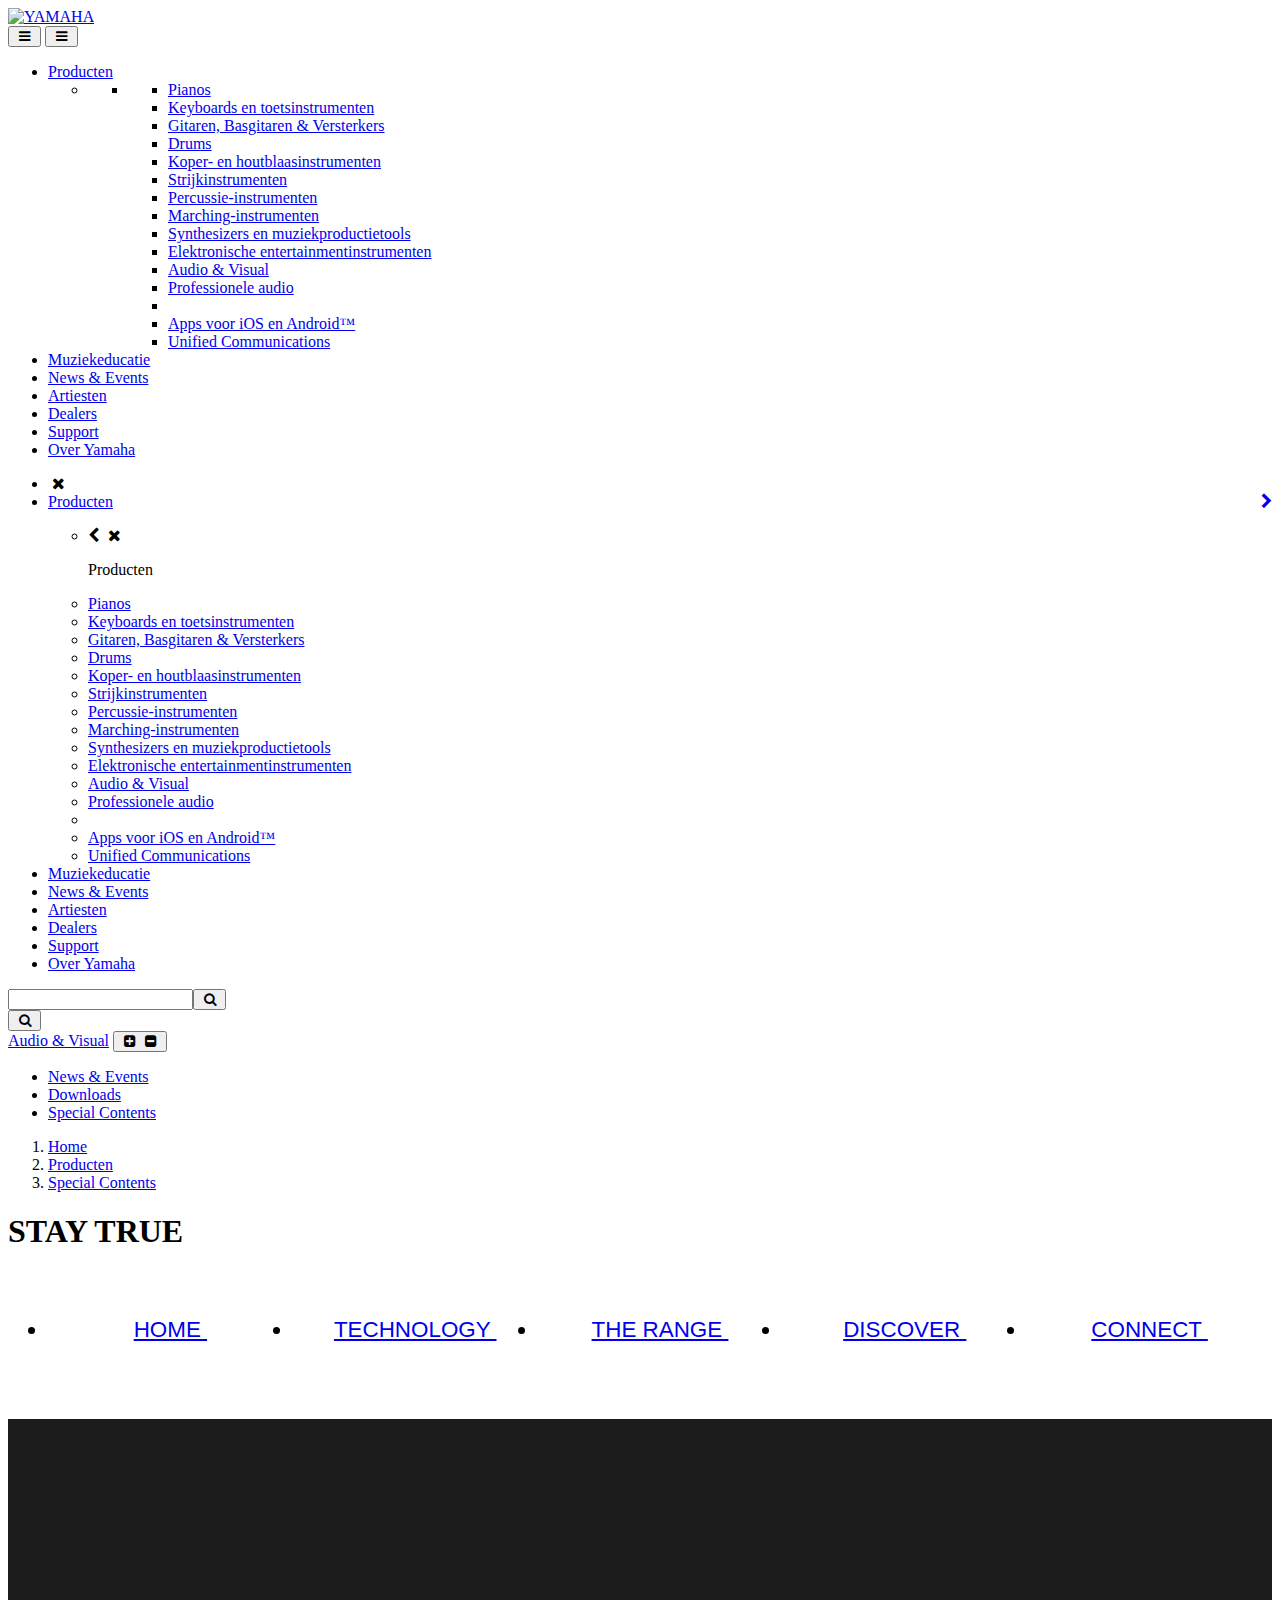
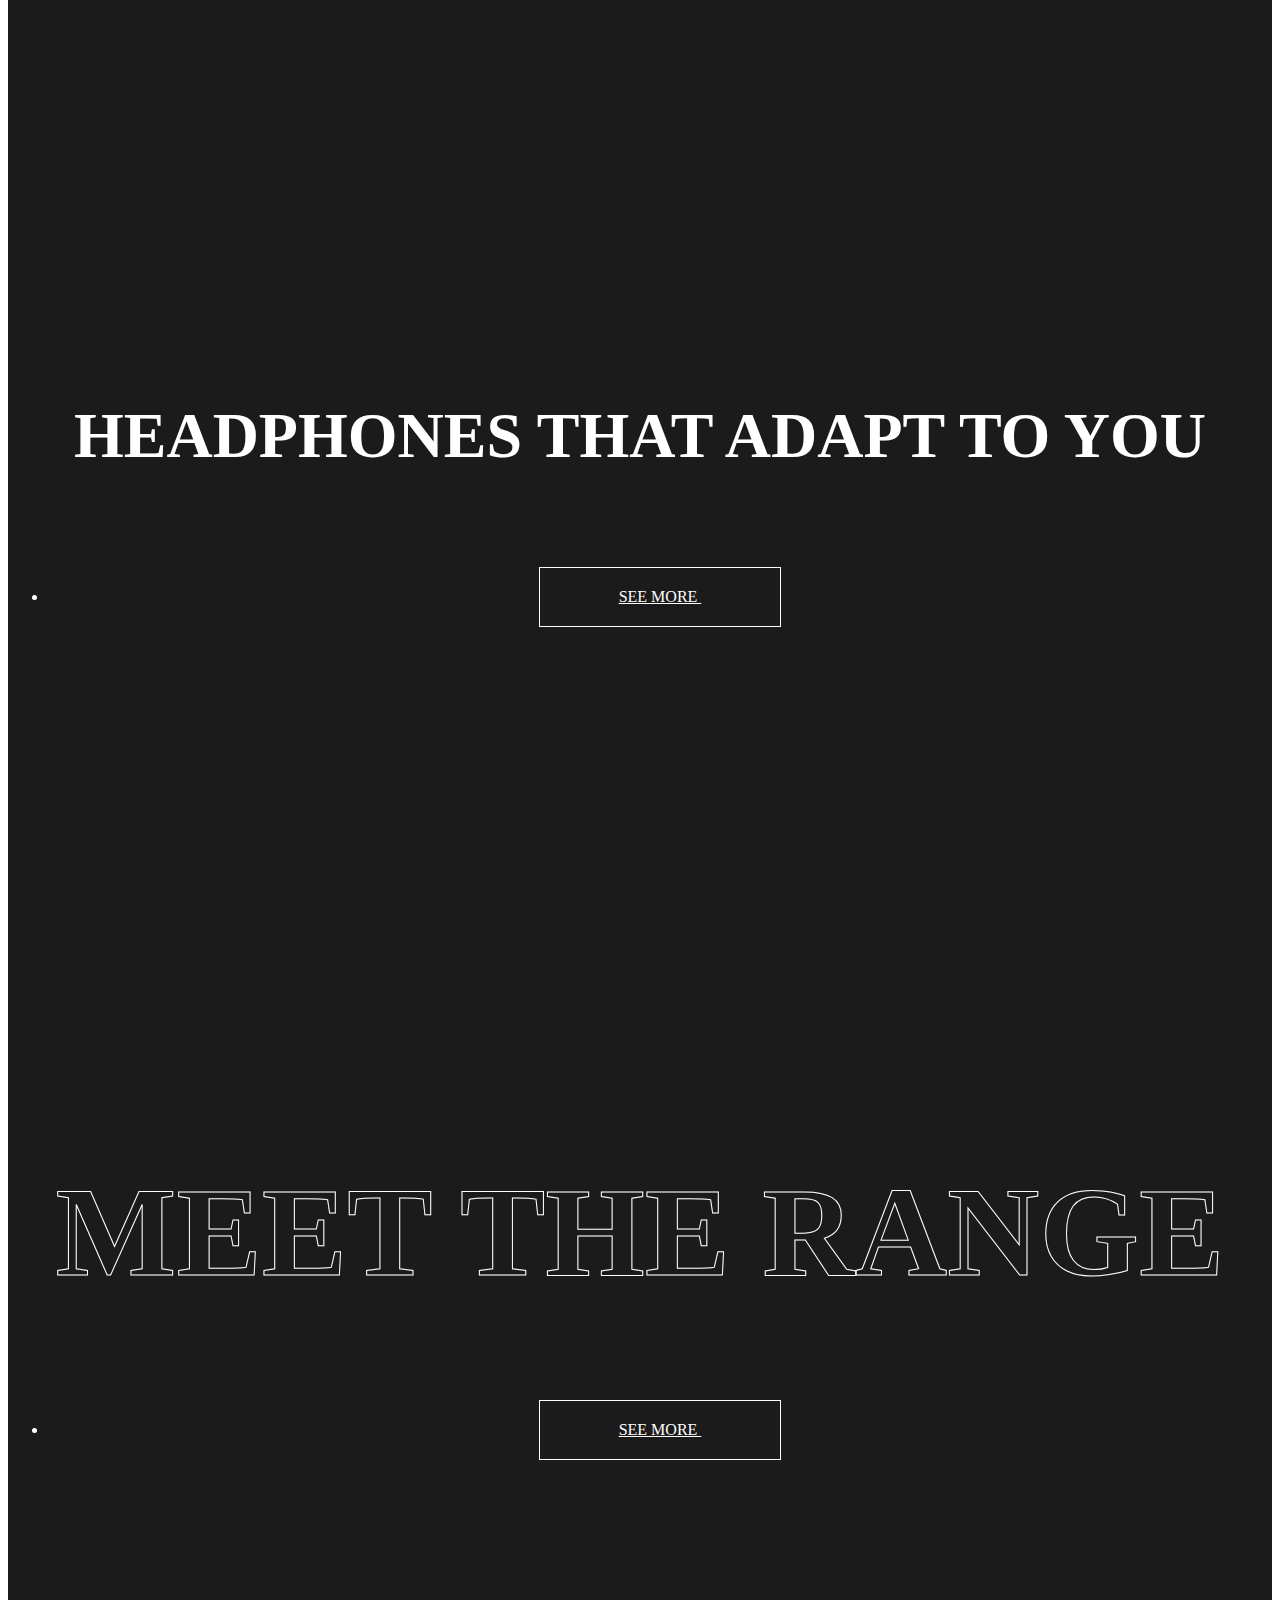
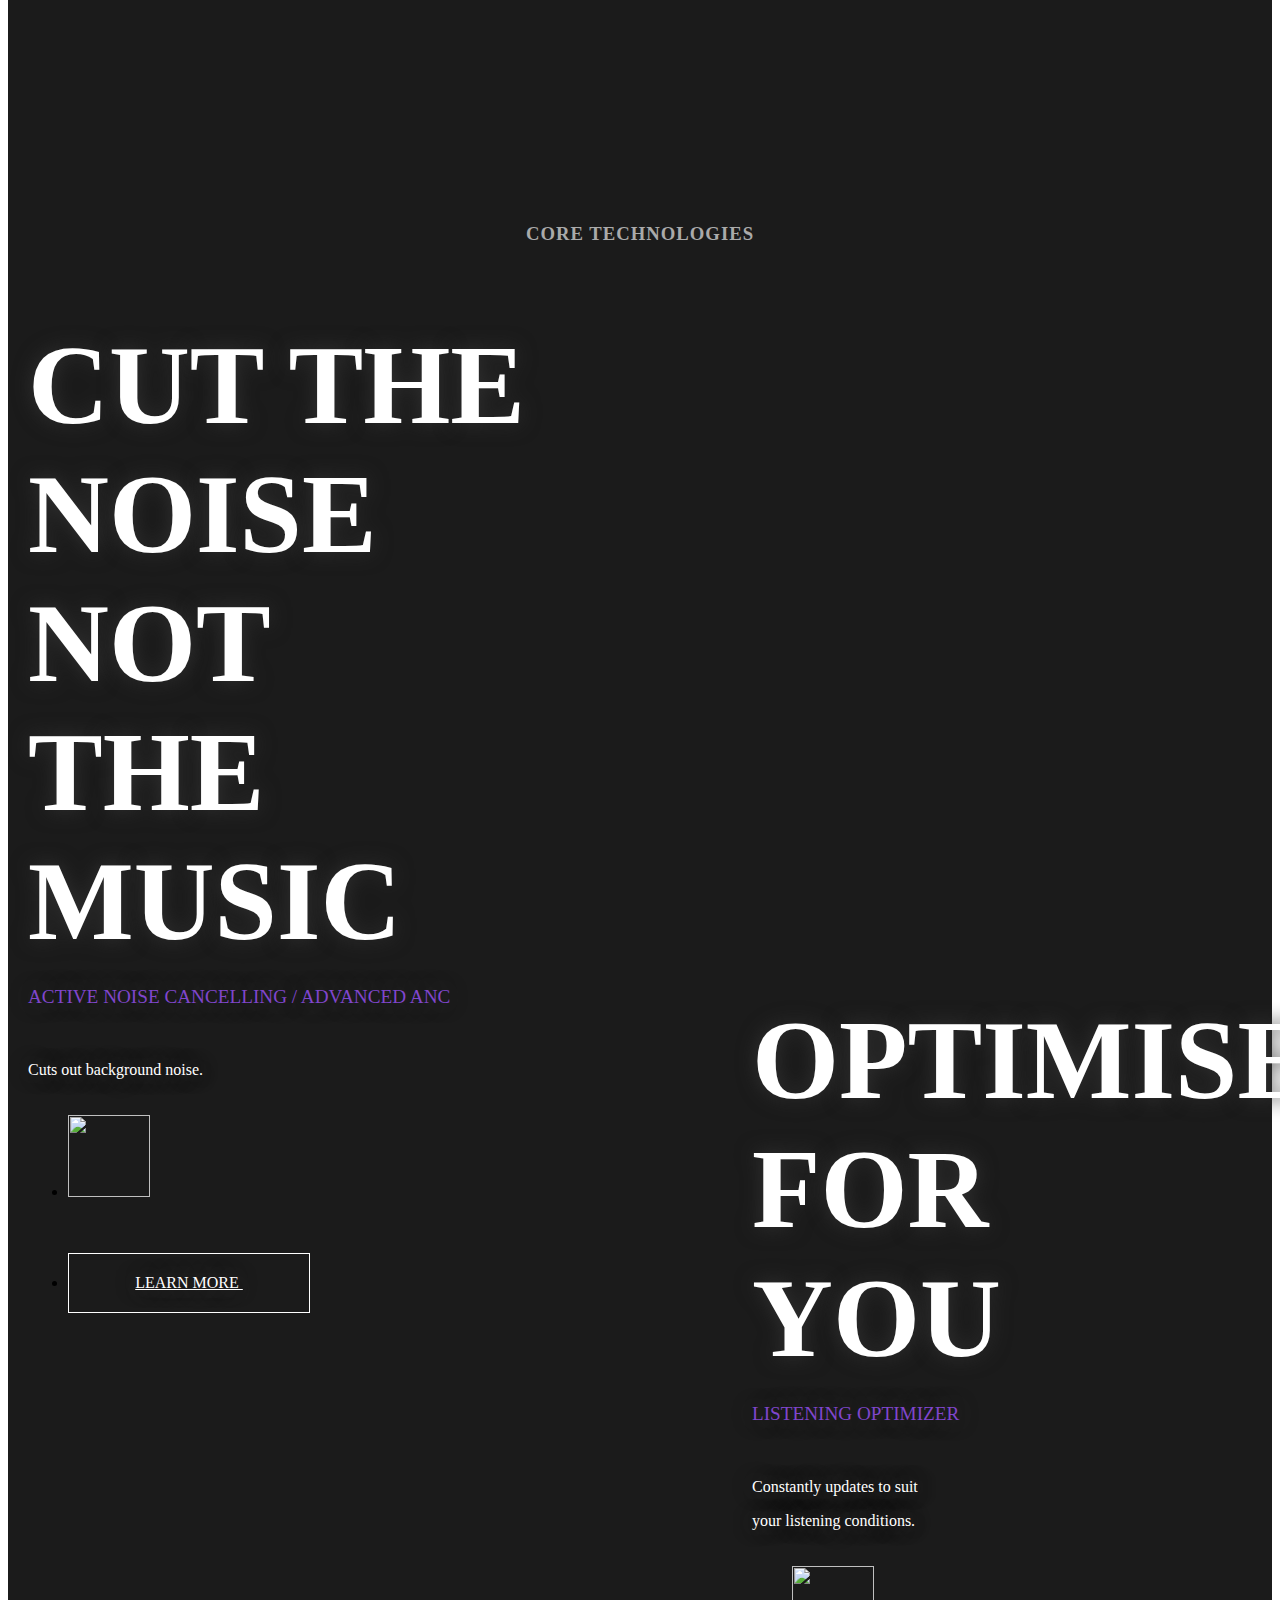
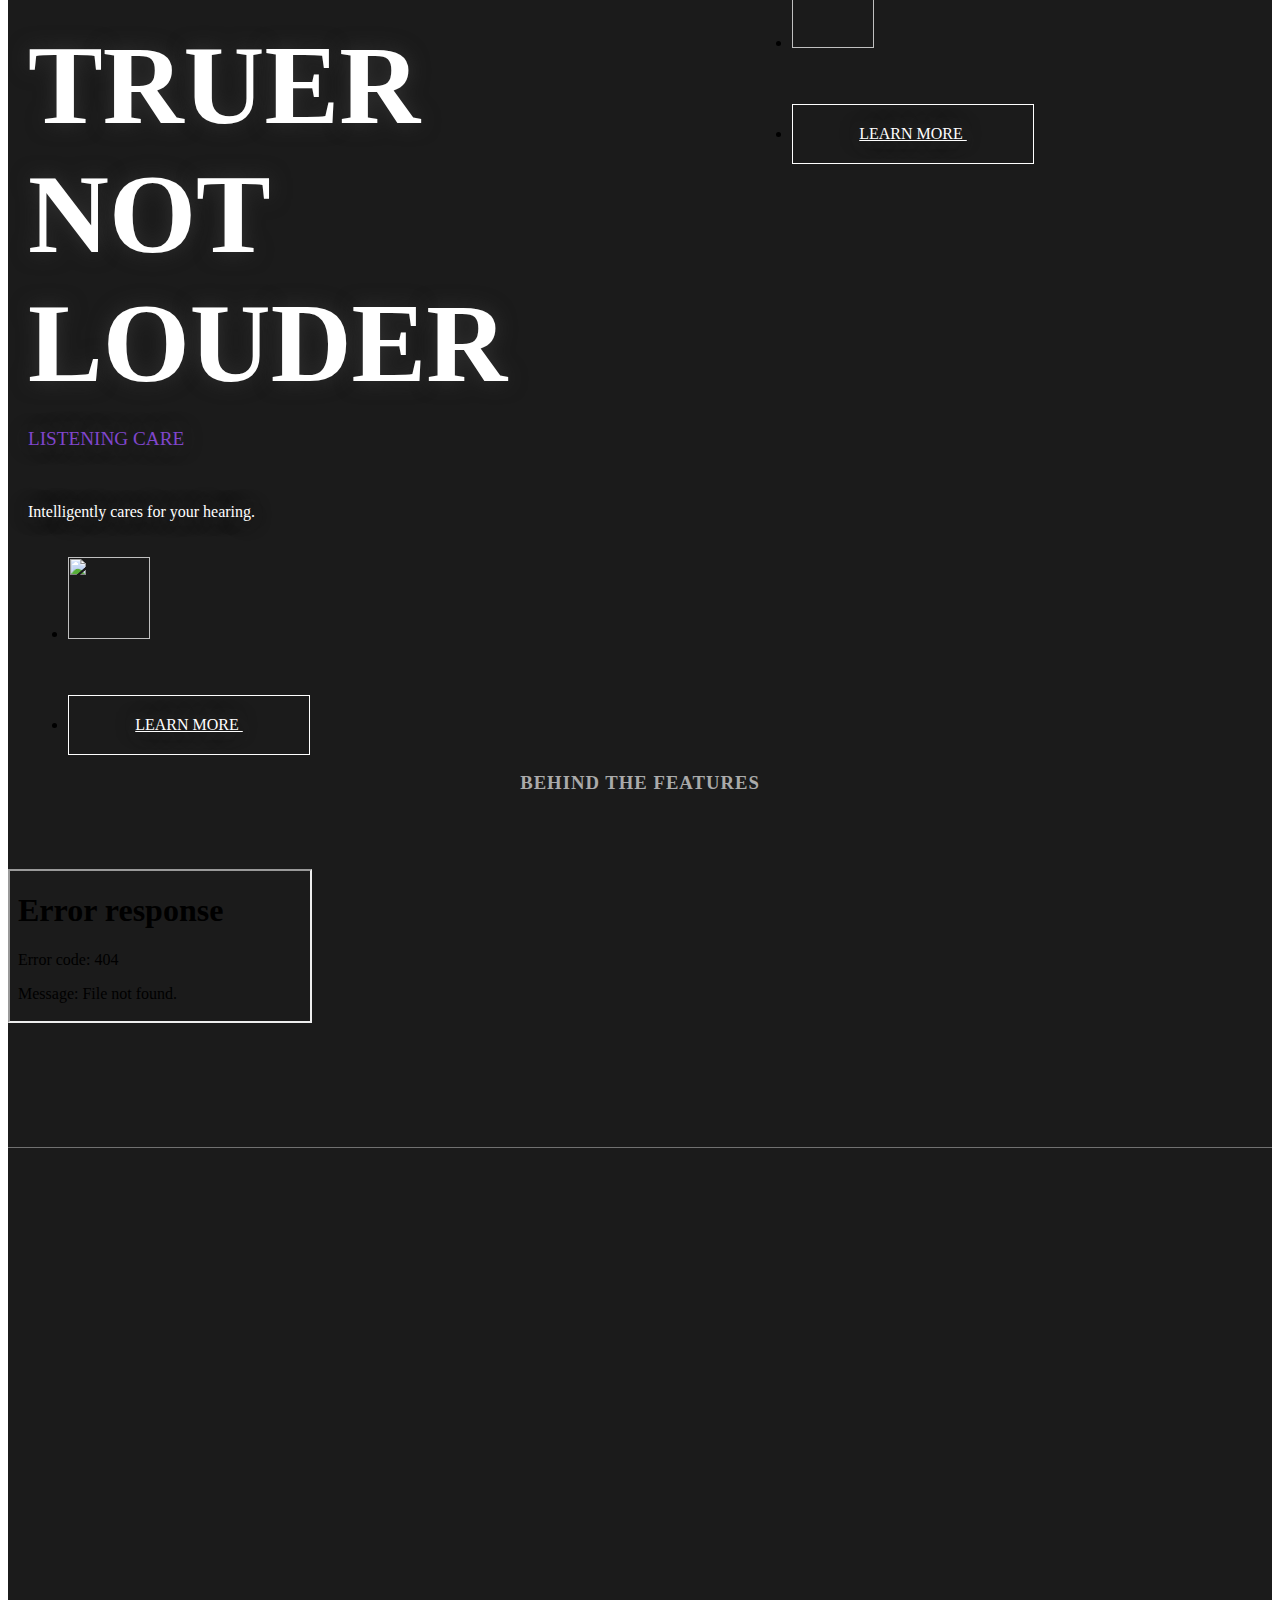
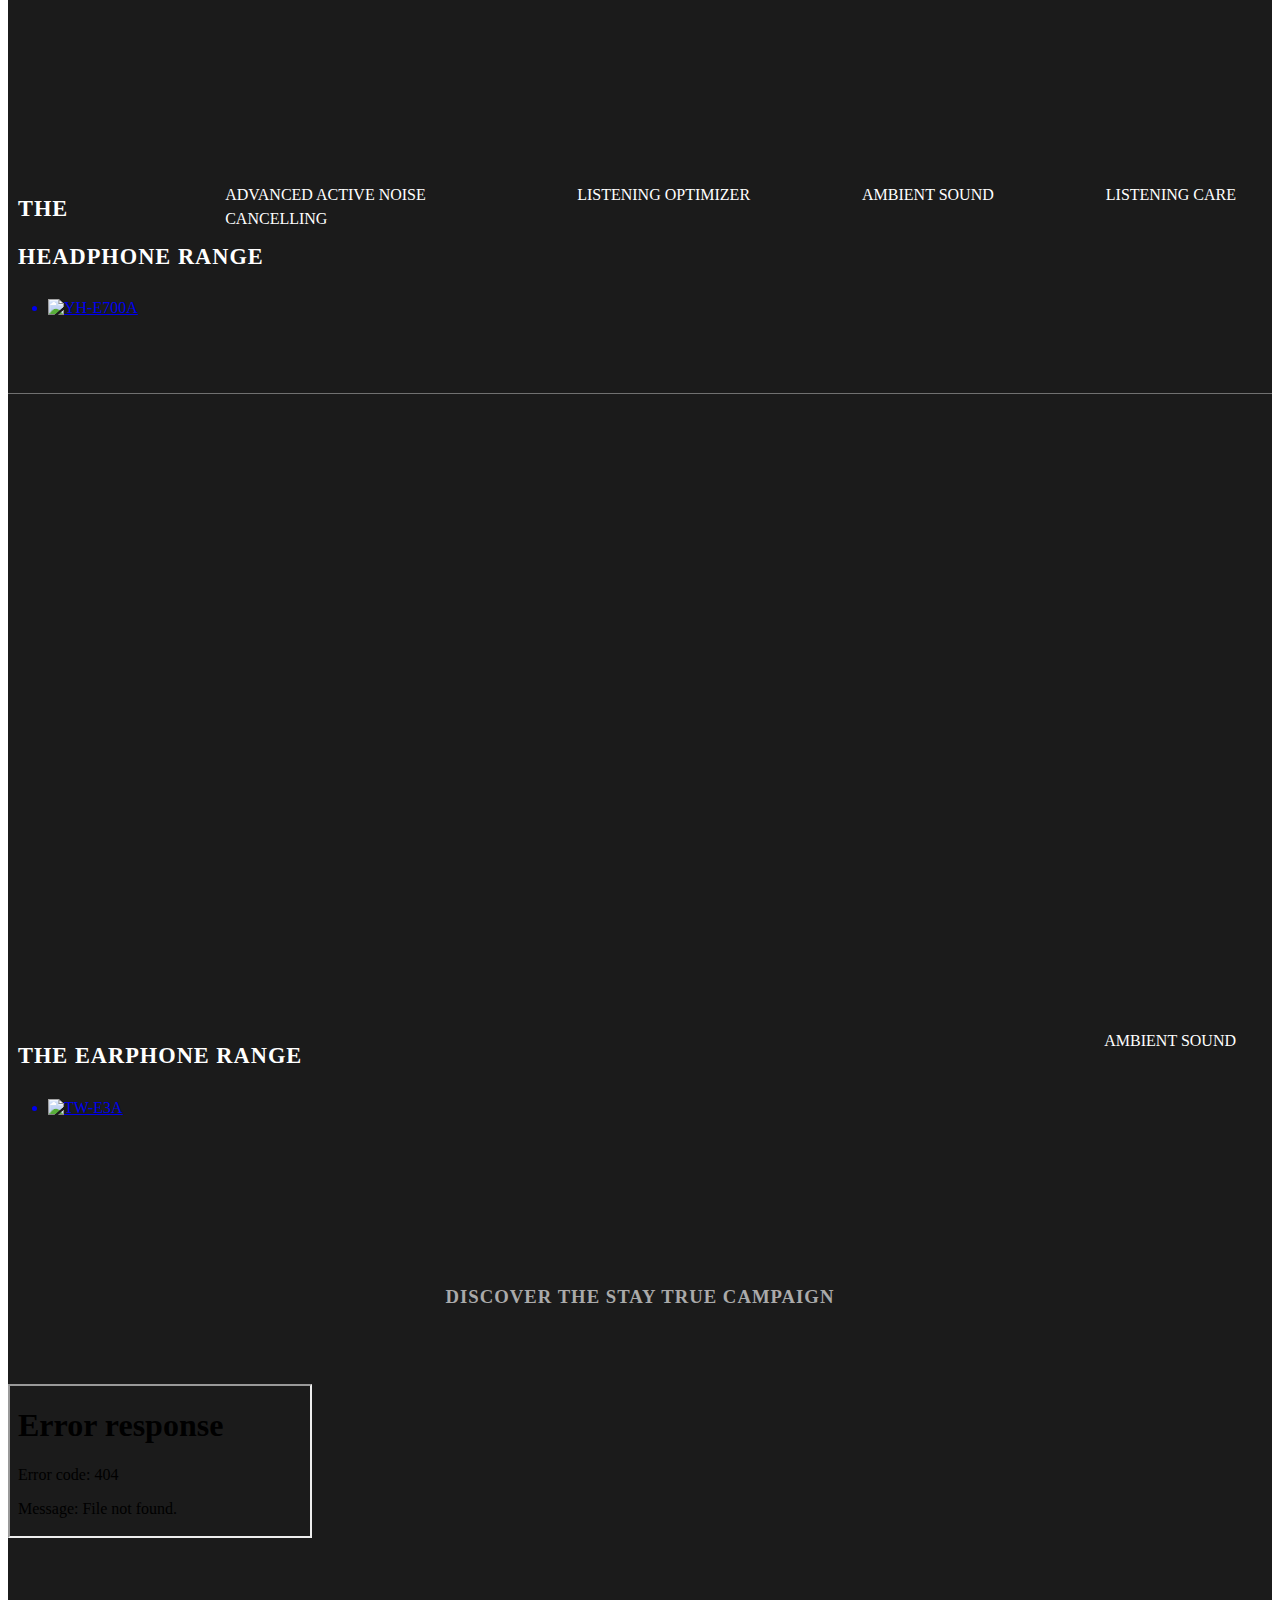
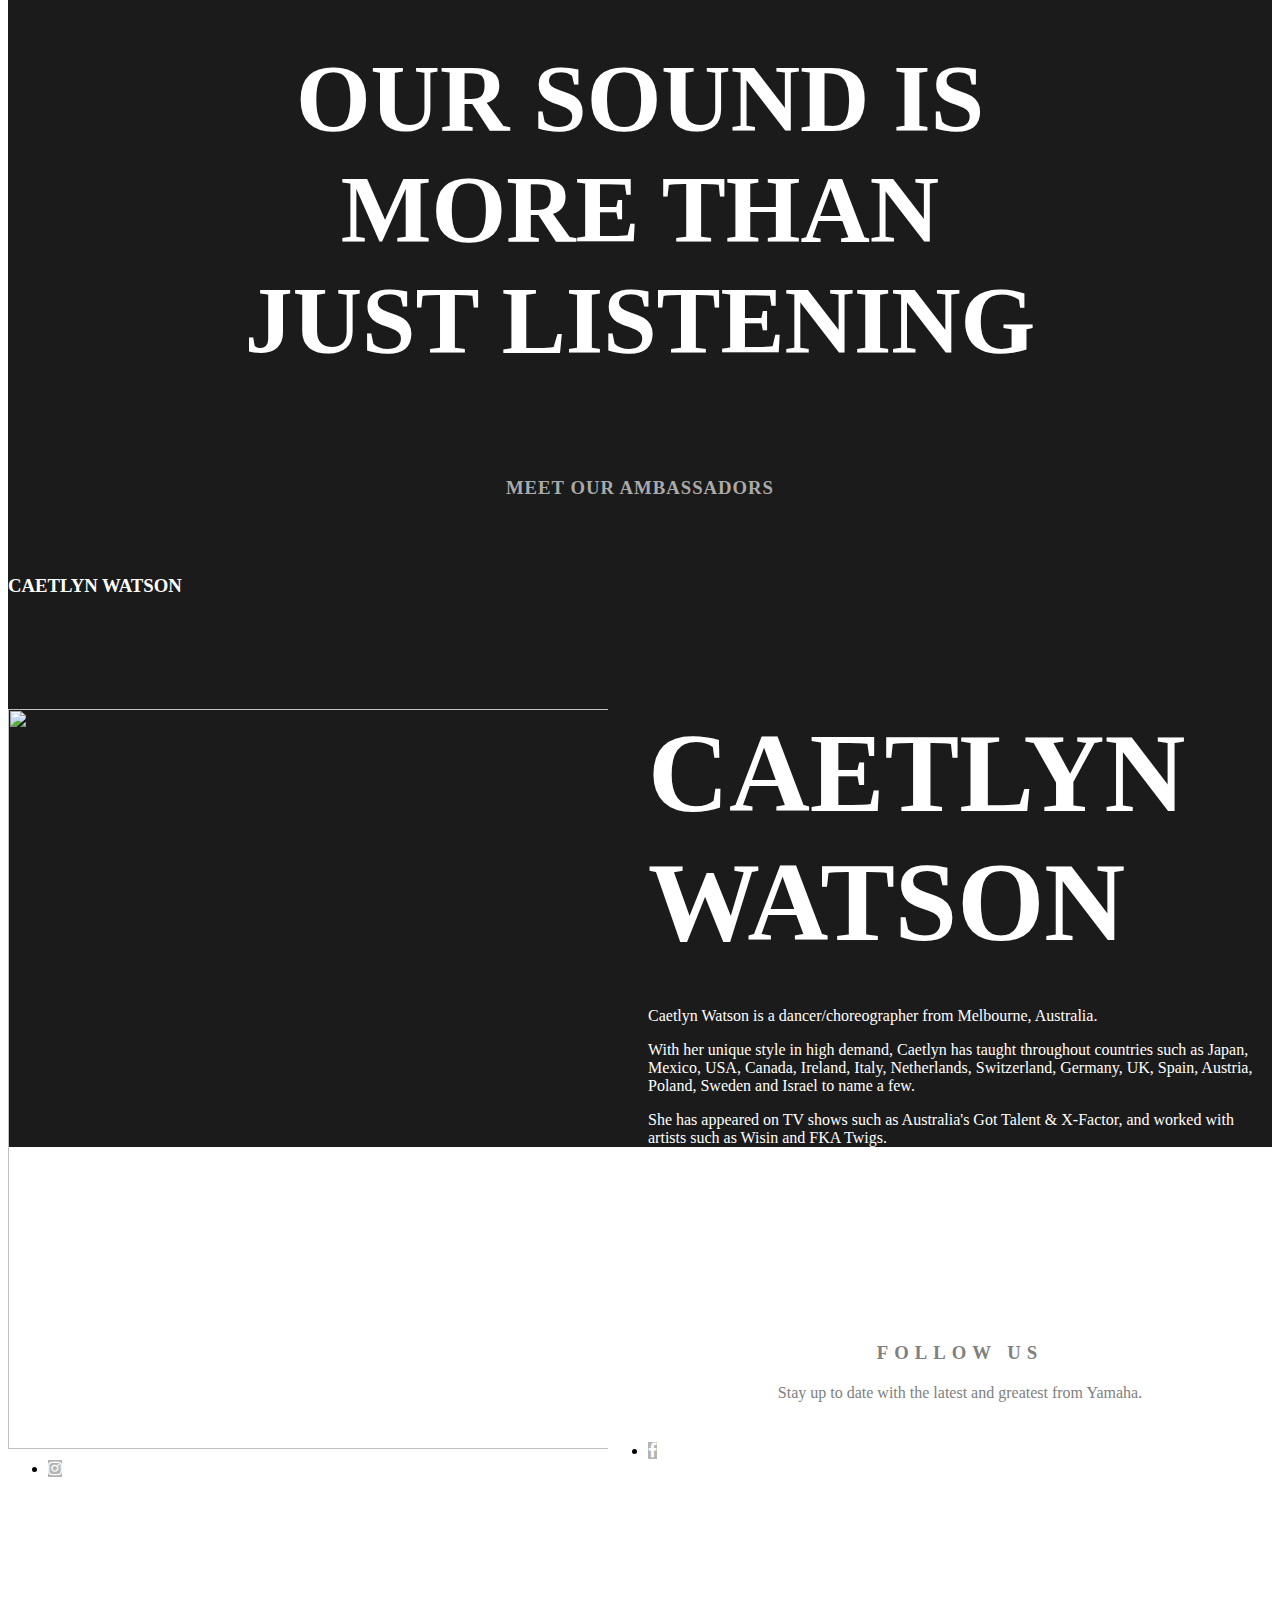
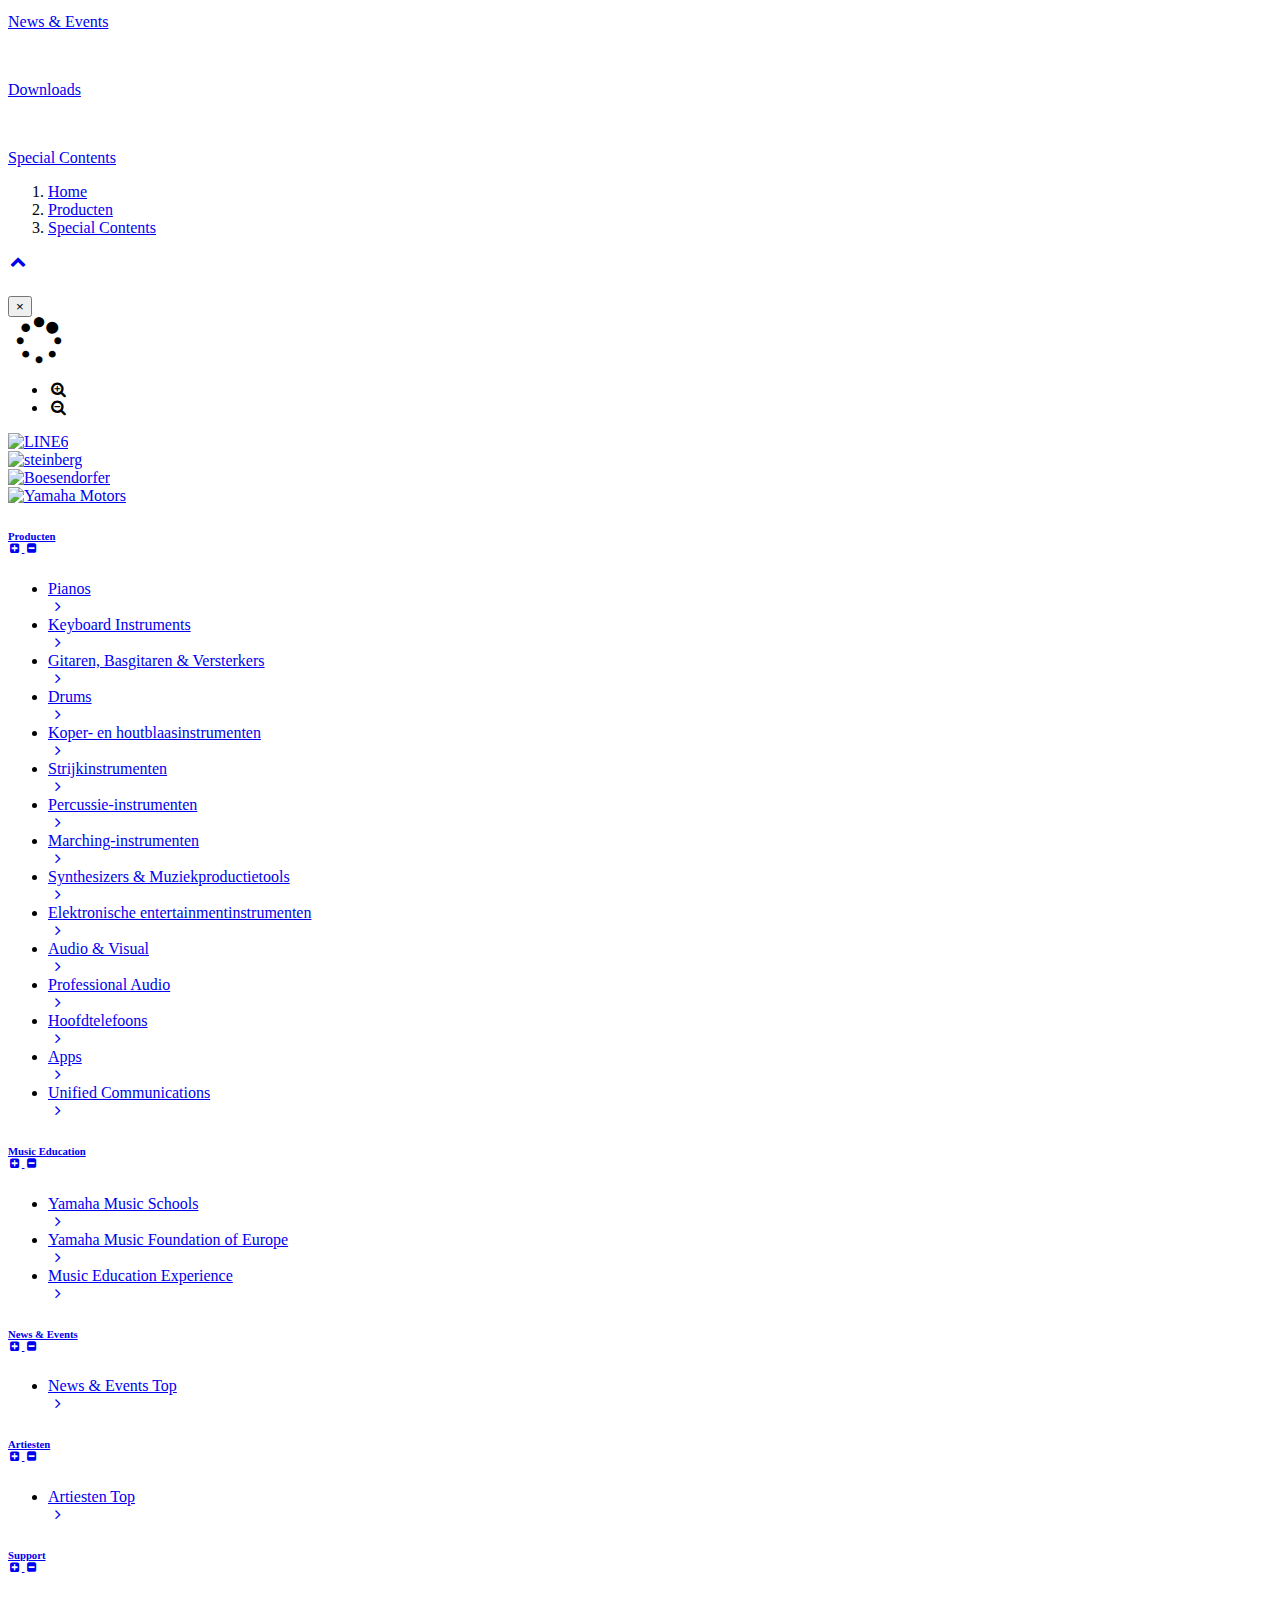
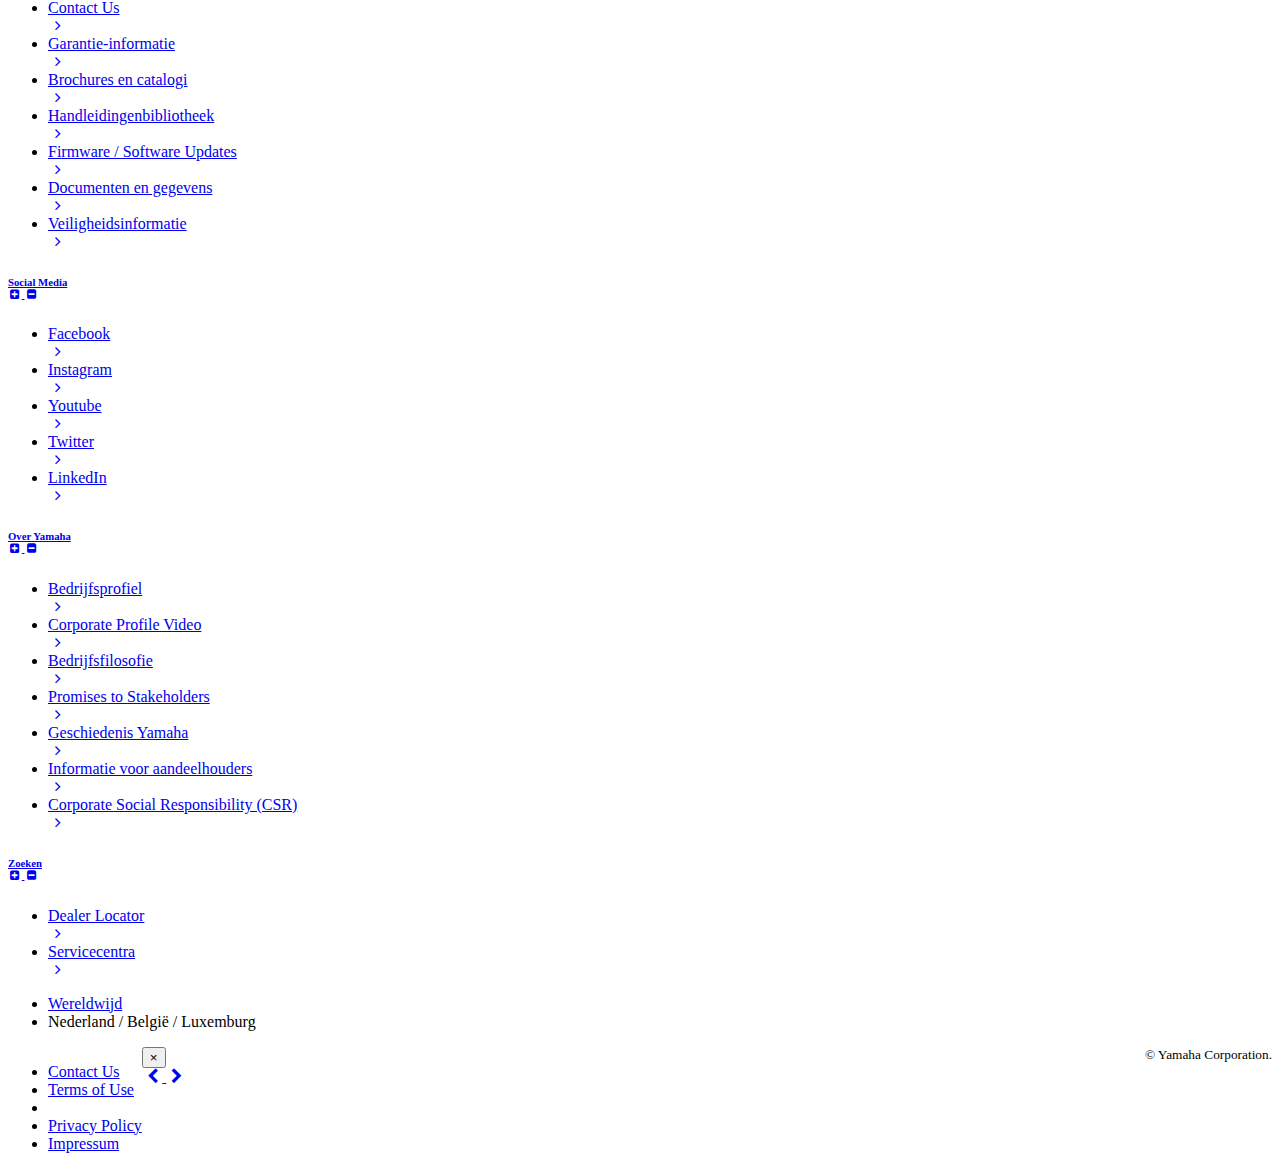
==== commit bf0f6711: "update" ====
--- a/index.html
+++ b/index.html
@@ -1,70 +1,54 @@
 <!DOCTYPE html>
-<html data-triggered="true" lang="nl">
+
+<!-- saved from url=(0079)https://nl.yamaha.com/nl/products/contents/audio_visual/staytrue/index.html#top -->
+<html lang="nl" data-triggered="true">
 
 <head prefix="og: http://ogp.me/ns# fb: http://ogp.me/ns/fb# website: http://ogp.me/ns/website#">
-    <meta charset="utf-8">
+    <meta http-equiv="Content-Type" content="text/html; charset=UTF-8">
     <meta name="viewport" content="width=device-width,initial-scale=1">
     <meta http-equiv="X-UA-Compatible" content="IE=edge">
-    <meta http-equiv="Content-Type" content="text/html; charset=UTF-8">
     <meta name="google-site-verification" content="uwCsgw5O1IqNFi-QnE6eij4985hLbm4-5ezDEIjEkD8">
     <!--==== << Begin Open Graph Protocol >> ==============-->
+    <meta property="og:image" content="/sample_files/00-hd-mo_9b7b6350e46891cb0311b64e2fcf93de.jpg">
     <meta property="og:type" content="website">
     <meta property="og:url" content="https://nl.yamaha.com/nl/products/contents/audio_visual/staytrue/index.html">
     <meta property="og:locale" content="nl_NL">
-    <meta property="og:title" content="STAY TRUE - Yamaha - Nederland / België / Luxemburg">
-
+    <meta property="og:title" content="Clone Site">
     <!--==== << End Open Graph Protocol >> ================-->
-
-    <link rel="canonical" href="sample_files/index.html">
-
-
+    <link rel="canonical" href="https://nl.yamaha.com/nl/products/contents/audio_visual/staytrue/index.html">
     <!--==== << Begin Insert Include Files (js/css) >> ==============-->
+    <!-- <link rel="stylesheet" href="https://maxcdn.bootstrapcdn.com/bootstrap/4.0.0/css/bootstrap.min.css"> -->
+    <link rel="image_src" href="./sample_files/00-hd-mo_9b7b6350e46891cb0311b64e2fcf93de.jpg">
     <link rel="stylesheet" href="https://cdnjs.cloudflare.com/ajax/libs/font-awesome/4.7.0/css/font-awesome.min.css">
     <link rel="shortcut icon" href="https://nl.yamaha.com/nl/common/images/favicon.ico" type="image/vnd.microsoft.icon">
     <link rel="apple-touch-icon" href="https://nl.yamaha.com/nl/common/images/web_clip_icon.png">
-    <link rel="stylesheet" media="all" href="sample_files/vendor.css">
-    <link rel="stylesheet" media="all" href="sample_files/gcms.css">
-    <link rel="stylesheet" media="all" href="sample_files/fonts.css">
-
-    <link rel="stylesheet" href="sample_files/fix-ie_854520.css">
-    <link rel="stylesheet" href="sample_files/improvements_1162150.css">
-
-    <iframe src="javascript:void(0)" title="" style="width: 0px; height: 0px; border: 0px none; display: none;" data-gtm-yt-inspected-198543_1133="true" data-gtm-yt-inspected-198543_1149="true" data-gtm-yt-inspected-198543_1534="true" data-gtm-yt-inspected-198543_1579="true"
-        data-gtm-yt-inspected-198543_1581="true" data-gtm-yt-inspected-198543_1766="true" data-gtm-yt-inspected-10844902_25="true" data-gtm-yt-inspected-10844902_98="true"></iframe>
-    <script type="text/javascript" async="" src="sample_files/analytics.js" class="optanon-category-C0002 "></script>
-    <script type="text/javascript" id="www-widgetapi-script" src="sample_files/www-widgetapi.js" async="" class="optanon-category-C0004 "></script>
-    <script type="text/javascript" async="" src="sample_files/analytics.js" class="optanon-category-C0002 "></script>
-    <script type="text/javascript" async="" src="sample_files/iframe_api" class="optanon-category-C0004 "></script>
-    <script async="" src="sample_files/analytics.js" class="optanon-category-C0002 "></script>
-    <script async="" src="sample_files/gtm.js"></script>
-    <script async="" src="sample_files/gtm_002.js"></script>
-    <script src="sample_files/vendor.js"></script>
-    <script src="sample_files/gcms.js"></script>
-
-    <script src="sample_files/priceinfo_1161388.js"></script>
-    <script src="sample_files/cookieconsent_1357160.js"></script>
-    <script type="text/javascript" src="sample_files/OtAutoBlock.js" charset="UTF-8"></script>
-    <script type="text/javascript" src="sample_files/otSDKStub.js" data-document-language="true" charset="UTF-8" data-domain-script="73da54c2-ce83-4917-bc14-cb9da0f811aa"></script>
-
+    <link rel="stylesheet" media="all" href="./sample_files/vendor.min.css">
+    <link rel="stylesheet" media="all" href="./sample_files/gcms.min.css">
+    <link rel="stylesheet" media="all" href="./sample_files/fonts.min.css">
+    <link rel="stylesheet" href="./sample_files/fix-ie_854520.css">
+    <link rel="stylesheet" href="./sample_files/improvements_1162150.css">
+    <iframe src="javascript:void(0)" title="" style="width: 0px; height: 0px; border: 0px; display: none;" data-gtm-yt-inspected-198543_1133="true" data-gtm-yt-inspected-198543_1149="true" data-gtm-yt-inspected-198543_1534="true" data-gtm-yt-inspected-198543_1579="true"
+        data-gtm-yt-inspected-198543_1581="true" data-gtm-yt-inspected-198543_1766="true" data-gtm-yt-inspected-10844902_25="true" data-gtm-yt-inspected-10844902_98="true" src="./sample_files/saved_resource.html"></iframe>
+    <script type="text/javascript" id="www-widgetapi-script" src="./sample_files/www-widgetapi.js.download" async="" class="optanon-category-C0004 "></script>
+    <script type="text/javascript" async="" src="./sample_files/analytics.js.download" class="optanon-category-C0002 "></script>
+    <script type="text/javascript" async="" src="./sample_files/analytics.js.download" class="optanon-category-C0002 "></script>
+    <script async="" src="./sample_files/gtm.js.download"></script>
+    <script async="" src="./sample_files/gtm.js(1).download"></script>
+    <script src="./sample_files/vendor.min.js.download"></script>
+    <script src="./sample_files/gcms.min.js.download"></script>
+    <script src="./sample_files/priceinfo_1161388.js.download"></script>
+    <script src="./sample_files/cookieconsent_1357160.js.download"></script>
+    <script type="text/javascript" src="./sample_files/OtAutoBlock.js.download" charset="UTF-8"></script>
+    <script type="text/javascript" src="./sample_files/otSDKStub.js.download" data-document-language="true" charset="UTF-8" data-domain-script="73da54c2-ce83-4917-bc14-cb9da0f811aa"></script>
     <!--==== << End Insert Include Files (js/css) >> ================-->
     <title>STAY TRUE - Yamaha - Nederland / België / Luxemburg</title>
-
     <meta name="Keywords" content="Yamaha Audio Visual" xml:lang="nl" lang="nl">
     <meta name="Description" content="STAY TRUE with Yamaha’s Wireless Earphones and Headphones that truly adapt to you and your environment, combining our new unique adaptive technologies." xml:lang="nl" lang="nl">
     <meta name="thumbnail" content="https://nl.yamaha.com/nl/files/ogp_e987d65011aa417e2a22acff01f3a8d7.png">
-
     <meta property="og:image" content="https://nl.yamaha.com/nl/files/ogp_e987d65011aa417e2a22acff01f3a8d7.png">
     <meta property="og:description" content="STAY TRUE with Yamaha’s Wireless Earphones and Headphones that truly adapt to you and your environment, combining our new unique adaptive technologies.">
-
     <meta property="twitter:card" content="summary_large_image">
-
-
-
-    <script src="sample_files/animateScrollController_1162238.js"></script>
-
-
-
-
+    <script src="./sample_files/animateScrollController_1162238.js.download"></script>
     <script>
         (window.BOOMR_mq = window.BOOMR_mq || []).push(["addVar", {
             "rua.upush": "false",
@@ -113,30 +97,30 @@
                 if (BOOMR = a.BOOMR || {}, BOOMR.plugins = BOOMR.plugins || {}, !BOOMR.plugins.AK) {
                     var e = "" == "true" ? 1 : 0,
                         t = "",
-                        n = "vpqlceixjtqjcyb3apiq-f-4dabedd69-clientnsv4-s.akamaihd.net",
+                        n = "bakqwyyxa7lkkyb2ntqa-f-41fe2acd3-clientnsv4-s.akamaihd.net",
                         i = {
                             "ak.v": "30",
                             "ak.cp": "298355",
                             "ak.ai": parseInt("517040", 10),
                             "ak.ol": "0",
-                            "ak.cr": 46,
+                            "ak.cr": 17,
                             "ak.ipv": 4,
                             "ak.proto": "h2",
-                            "ak.rid": "15a65c46",
-                            "ak.r": 31208,
+                            "ak.rid": "8e75430",
+                            "ak.r": 25990,
                             "ak.a2": e,
                             "ak.m": "dsca",
                             "ak.n": "essl",
-                            "ak.bpcip": "171.224.177.0",
-                            "ak.cport": 22870,
-                            "ak.gh": "23.55.46.79",
+                            "ak.bpcip": "8.21.11.0",
+                            "ak.cport": 33764,
+                            "ak.gh": "104.84.150.122",
                             "ak.quicv": "",
                             "ak.tlsv": "tls1.3",
                             "ak.0rtt": "",
                             "ak.csrc": "-",
                             "ak.acc": "",
-                            "ak.t": "1614480337",
-                            "ak.ak": "hOBiQwZUYzCg5VSAfCLimQ==aWyvITI68VNm47nHsClp2q5hIPa89zoP/adcENQy5j6KGSs8gvZytcXNnWi7iIDArNyd4PEeUJjL4Y4bpy6HPJT7zYfswZbZlspfDiTHbNfPxbnCY1ZJ7ZrkRISRKe9nvjSNbQB37p0jkwXNtKLrwiCUhi8eNFK68i6oXnPYFwi0b1PKGeC4Vvs6LiHhP6Kb9KFQk/OQzxasMtw2KmGcZMTFnAJmG0dsMfkjggrPf4ILRwzzieK2YreVTqTuA8suFcjARyQnqI6Qh8TKsit2S9VxUdLcs2XN4+Jomxu/xEcacqKydCL2jQleVuK/tpdTjcXq4scU1stt8TA3XFNQiMZD2SR9cRYFmsfVA7o5ZzEWy/KZgsJGJHrgcQD/jL/ofvr15HDOy9bxeDo2lZK9tBkTzg6NvgMthG6n0bkGXN8=",
+                            "ak.t": "1614441696",
+                            "ak.ak": "hOBiQwZUYzCg5VSAfCLimQ==34NvvTzyE4At6pW6DWa7c75X8899orlwHnHvhm28jFrbHEFYfKrdgtvOs7ZReTeA2KPvuG8eZhZjbZbSi395raeUB9ppyn/+WfZSB4wB/HIFFtwJvJrFYACVLsULPBhUK+9LBIOPiK7vma17BnqC83aP9bN6LFANKb6LIDyYbmZLPmMaYScO0KX2TUe9vn8rSLbL+XItOSaI15RDOVemPcJfQYDLuXgHvKsuP5EUvqr89oROJ/no6yeeF0djJuqOFNTUDVLQ/GIF7nKF6SiX79TIf69gocXXnSYlFBTVO5ZuGVGXJktTNBbyIpT16UHaqjLerBnVTlmeBFjQxiq44IiQn+11ZMr9iZaDOuanJnZqoJx8QRG0VlACuCj2sE1fjbJDSmFUOe7nMnYW8ublTqAB8iqpiIi34FgqaEEMjQg=",
                             "ak.pv": "15",
                             "ak.dpoabenc": ""
                         };
@@ -170,7 +154,7 @@
             }()
         }(window);
     </script>
-    <script src="sample_files/otBannerSdk.js" async="" type="text/javascript"></script>
+    <script src="./sample_files/otBannerSdk.js.download" async="" type="text/javascript"></script>
     <style type="text/css" id="onetrust-style">
         #onetrust-banner-sdk {
             -ms-text-size-adjust: 100%;
@@ -4228,11 +4212,39 @@
         #ot-sdk-cookie-policy-v2.ot-sdk-cookie-policy table th {
             background-color: #F8F8F8;
         }
+        
+        @keyframes slide-down-custom {
+            0% {
+                bottom: 829px !important;
+            }
+            100% {
+                bottom: 0px;
+            }
+        }
+        
+        @-webkit-keyframes slide-down-custom {
+            0% {
+                bottom: 829px !important;
+            }
+            100% {
+                bottom: 0px;
+            }
+        }
+        
+        @-moz-keyframes slide-down-custom {
+            0% {
+                bottom: 829px !important;
+            }
+            100% {
+                bottom: 0px;
+            }
+        }
     </style>
+    <script async="" type="text/javascript" src="./sample_files/analytics.js.download" class="optanon-category-C0002 "></script>
+    <script type="text/javascript" async="" src="./sample_files/iframe_api" class="optanon-category-C0004 "></script>
 </head>
 
-<body>
-
+<body cz-shortcut-listen="true">
     <script>
         dataLayer = [{
             'TcmId': '43-1331281-64',
@@ -4274,10 +4286,9 @@
             f.parentNode.insertBefore(j, f);
         })(window, document, 'script', 'dataLayer', 'GTM-PQ822TF');
     </script>
-
     <header class="header-mobile" id="page-header">
         <div class="brand-logo">
-            <a class="inline-block" href="https://nl.yamaha.com/"><img src="sample_files/yamaha_purple.svg" alt="YAMAHA"></a>
+            <a class="inline-block" href="https://nl.yamaha.com/"><img src="./sample_files/yamaha_purple.svg" alt="YAMAHA"></a>
         </div>
         <nav role="navigation">
             <div class="container-fluid"><button class="collapsed hidden-xs hidden-sm" type="button" data-toggle="collapse" data-target="#global-navigation" aria-controls="global-navigation" aria-expanded="false"><span class="fa fa-fw fa-bars" title="global navigation" aria-hidden="true"></span><span class="sr-only">global navigation</span></button>
@@ -4286,11 +4297,8 @@
             <div class="menu-bar">
                 <div class="container">
                     <ul class="nav navbar-nav navbar-left">
-
-
-
-                        <li class="has-dropdown mega-dropdown menu-list"> <a class="dropdown-toggle link-hover" href="#" data-hover="portfolio"> Producten</a>
-
+                        <li class="has-dropdown mega-dropdown menu-list">
+                            <a class="dropdown-toggle link-hover" href="https://nl.yamaha.com/nl/products/contents/audio_visual/staytrue/index.html#" data-hover="portfolio"> Producten</a>
                             <ul class="dropdown-menu mega-dropdown-menu">
                                 <li>
                                     <div class="container">
@@ -4298,80 +4306,21 @@
                                             <li class="dmenu">
                                                 <div class="dmenu_li">
                                                     <ul>
-
-
                                                         <li><a href="https://nl.yamaha.com/nl/products/musical_instruments/pianos/index.html">Pianos</a></li>
-
-
-
-
                                                         <li><a href="https://nl.yamaha.com/nl/products/musical_instruments/keyboards/index.html">Keyboards en toetsinstrumenten</a></li>
-
-
-
-
                                                         <li><a href="https://nl.yamaha.com/nl/products/musical_instruments/guitars_basses/index.html">Gitaren, Basgitaren &amp; Versterkers</a></li>
-
-
-
-
                                                         <li><a href="https://nl.yamaha.com/nl/products/musical_instruments/drums/index.html">Drums</a></li>
-
-
-
-
                                                         <li><a href="https://nl.yamaha.com/nl/products/musical_instruments/winds/index.html">Koper- en houtblaasinstrumenten</a></li>
-
-
-
-
                                                         <li><a href="https://nl.yamaha.com/nl/products/musical_instruments/strings/index.html">Strijkinstrumenten</a></li>
-
-
-
-
                                                         <li><a href="https://nl.yamaha.com/nl/products/musical_instruments/percussion/index.html">Percussie-instrumenten</a></li>
-
-
-
-
                                                         <li><a href="https://nl.yamaha.com/nl/products/musical_instruments/marching/index.html">Marching-instrumenten</a></li>
-
-
-
-
                                                         <li><a href="https://nl.yamaha.com/nl/products/music_production/index.html">Synthesizers en muziekproductietools</a></li>
-
-
-
-
                                                         <li><a href="https://nl.yamaha.com/nl/products/musical_instruments/entertainment/index.html">Elektronische entertainmentinstrumenten</a></li>
-
-
-
-
                                                         <li><a href="https://nl.yamaha.com/nl/products/audio_visual/index.html">Audio &amp; Visual</a></li>
-
-
-
-
                                                         <li><a href="https://nl.yamaha.com/nl/products/proaudio/index.html">Professionele audio</a></li>
-
-
-
-
                                                         <li></li>
-
-
-
-
                                                         <li><a href="https://nl.yamaha.com/nl/products/apps/index.html">Apps voor iOS en Android™</a></li>
-
-
-
-
                                                         <li><a href="https://nl.yamaha.com/nl/products/unified_communications/index.html">Unified Communications</a></li>
-
                                                     </ul>
                                                 </div>
                                             </li>
@@ -4380,260 +4329,79 @@
                                 </li>
                             </ul>
                         </li>
-
-
-
                         <li class="has-dropdown mega-dropdown menu-list"> <a class="dropdown-toggle link-hover" href="https://nl.yamaha.com/education/" data-hover="portfolio"> Muziekeducatie</a></li>
-
-
-
-
                         <li class="has-dropdown mega-dropdown menu-list"> <a class="dropdown-toggle link-hover" href="https://nl.yamaha.com/news_events/" data-hover="portfolio"> News &amp; Events</a></li>
-
-
-
-
                         <li class="has-dropdown mega-dropdown menu-list"> <a class="dropdown-toggle link-hover" href="https://nl.yamaha.com/artists/" data-hover="portfolio"> Artiesten</a></li>
-
-
-
-
                         <li class="has-dropdown mega-dropdown menu-list"> <a class="dropdown-toggle link-hover" href="https://nl.yamaha.com/find/dealers/" data-hover="portfolio"> Dealers</a></li>
-
-
-
-
                         <li class="has-dropdown mega-dropdown menu-list"> <a class="dropdown-toggle link-hover" href="https://nl.yamaha.com/support/" data-hover="portfolio"> Support</a></li>
-
-
-
-
                         <li class="has-dropdown mega-dropdown menu-list"> <a class="dropdown-toggle link-hover" href="https://nl.yamaha.com/about_yamaha/" data-hover="portfolio"> Over Yamaha</a></li>
-
-
-
                     </ul>
                 </div>
             </div>
             <div class="mobile-nav-dropdown navbar-collapse-mobile collapase mobile-item visible-xs visible-sm">
                 <ul class="navbar-nav navbar-menu">
                     <li class="navbar-menu-item"><span class="fa fa-fw fa-close" data-toggle="collapse" data-target=".navbar-collapse-mobile" aria-controls="global-navigation" aria-expanded="false"></span></li>
-
-
-
-                    <li class="navbar-menu-item"><a class="navbar-menu-link" href="#" role="button">Producten<span class="fa fa-chevron-right visible-xs visible-sm pull-right"></span></a>
+                    <li class="navbar-menu-item">
+                        <a class="navbar-menu-link" href="https://nl.yamaha.com/nl/products/contents/audio_visual/staytrue/index.html#" role="button">Producten<span class="fa fa-chevron-right visible-xs visible-sm pull-right"></span></a>
                         <ul class="navbar-submenu" role="menu">
                             <li class="navbar-back navbar-menu-item col-xs-12">
                                 <p class="text-uppercase"><span class="fa fa-chevron-left pull-left navbar-back-button" role="button"></span><span class="fa fa-fw fa-close" role="button" data-toggle="collapse" data-target=".navbar-collapse-mobile" aria-controls="global-navigation"
                                         aria-expanded="false"></span></p>
                                 <p class="nav-title">Producten</p>
                             </li>
-
-
-
                             <li class="navbar-menu-item col-xs-12"><a href="https://nl.yamaha.com/nl/products/musical_instruments/pianos/index.html" class="link text-capitalize">Pianos</a></li>
-
-
-
-
-
-
-
                             <li class="navbar-menu-item col-xs-12"><a href="https://nl.yamaha.com/nl/products/musical_instruments/keyboards/index.html" class="link text-capitalize">Keyboards en toetsinstrumenten</a></li>
-
-
-
-
-
-
-
                             <li class="navbar-menu-item col-xs-12"><a href="https://nl.yamaha.com/nl/products/musical_instruments/guitars_basses/index.html" class="link text-capitalize">Gitaren, Basgitaren &amp; Versterkers</a></li>
-
-
-
-
-
-
-
                             <li class="navbar-menu-item col-xs-12"><a href="https://nl.yamaha.com/nl/products/musical_instruments/drums/index.html" class="link text-capitalize">Drums</a></li>
-
-
-
-
-
-
-
                             <li class="navbar-menu-item col-xs-12"><a href="https://nl.yamaha.com/nl/products/musical_instruments/winds/index.html" class="link text-capitalize">Koper- en houtblaasinstrumenten</a></li>
-
-
-
-
-
-
-
                             <li class="navbar-menu-item col-xs-12"><a href="https://nl.yamaha.com/nl/products/musical_instruments/strings/index.html" class="link text-capitalize">Strijkinstrumenten</a></li>
-
-
-
-
-
-
-
                             <li class="navbar-menu-item col-xs-12"><a href="https://nl.yamaha.com/nl/products/musical_instruments/percussion/index.html" class="link text-capitalize">Percussie-instrumenten</a></li>
-
-
-
-
-
-
-
                             <li class="navbar-menu-item col-xs-12"><a href="https://nl.yamaha.com/nl/products/musical_instruments/marching/index.html" class="link text-capitalize">Marching-instrumenten</a></li>
-
-
-
-
-
-
-
                             <li class="navbar-menu-item col-xs-12"><a href="https://nl.yamaha.com/nl/products/music_production/index.html" class="link text-capitalize">Synthesizers en muziekproductietools</a></li>
-
-
-
-
-
-
-
                             <li class="navbar-menu-item col-xs-12"><a href="https://nl.yamaha.com/nl/products/musical_instruments/entertainment/index.html" class="link text-capitalize">Elektronische entertainmentinstrumenten</a></li>
-
-
-
-
-
-
-
                             <li class="navbar-menu-item col-xs-12"><a href="https://nl.yamaha.com/nl/products/audio_visual/index.html" class="link text-capitalize">Audio &amp; Visual</a></li>
-
-
-
-
-
-
-
                             <li class="navbar-menu-item col-xs-12"><a href="https://nl.yamaha.com/nl/products/proaudio/index.html" class="link text-capitalize">Professionele audio</a></li>
-
-
-
-
-
-
-
                             <li class="navbar-menu-item col-xs-12"></li>
-
-
-
-
-
-
-
                             <li class="navbar-menu-item col-xs-12"><a href="https://nl.yamaha.com/nl/products/apps/index.html" class="link text-capitalize">Apps voor iOS en Android™</a></li>
-
-
-
-
-
-
-
                             <li class="navbar-menu-item col-xs-12"><a href="https://nl.yamaha.com/nl/products/unified_communications/index.html" class="link text-capitalize">Unified Communications</a></li>
-
-
-
                         </ul>
                     </li>
-
-
-
                     <li class="navbar-menu-item col-xs-12"><a class="link text-capitalize" href="https://nl.yamaha.com/education/">Muziekeducatie </a></li>
-
-
-
-
                     <li class="navbar-menu-item col-xs-12"><a class="link text-capitalize" href="https://nl.yamaha.com/news_events/">News &amp; Events </a></li>
-
-
-
-
                     <li class="navbar-menu-item col-xs-12"><a class="link text-capitalize" href="https://nl.yamaha.com/artists/">Artiesten </a></li>
-
-
-
-
                     <li class="navbar-menu-item col-xs-12"><a class="link text-capitalize" href="https://nl.yamaha.com/find/dealers/">Dealers </a></li>
-
-
-
-
                     <li class="navbar-menu-item col-xs-12"><a class="link text-capitalize" href="https://nl.yamaha.com/support/">Support </a></li>
-
-
-
-
                     <li class="navbar-menu-item col-xs-12"><a class="link text-capitalize" href="https://nl.yamaha.com/about_yamaha/">Over Yamaha </a></li>
-
-
-
                 </ul>
             </div>
-
         </nav>
-
-        <form class="container-fluid" id="search-form" action="/nl/search/index.html" method="get" role="search">
+        <form class="container-fluid" id="search-form" action="https://nl.yamaha.com/nl/search/index.html" method="get" role="search">
             <div class="collapse" id="search-input"><input class="form-control" id="site-search" type="text" name="search"><label class="sr-only" for="site-search">Deze site zoeken</label><button type="submit"><span class="fa fa-fw fa-search" title="send" aria-hidden="true"></span><span class="sr-only">send</span></button></div>
             <button class="collapsed" type="button" data-toggle="collapse" data-target="#search-input" aria-controls="search-input" aria-expanded="false"><span class="fa fa-fw fa-search" title="search" aria-hidden="true"></span><span class="sr-only">Zoeken</span></button>
         </form>
-
     </header>
     <main>
-
-
-
         <!-- Start CT -->
         <nav class="navbar navbar-category navbar-static-top hidden-xs" data-id="45202">
             <div class="container-fluid">
                 <div class="navbar-header">
                     <a href="https://nl.yamaha.com/nl/products/audio_visual/index.html" class="webfont navbar-brand">Audio &amp; Visual</a> <button class="navbar-toggle collapsed" type="button" data-toggle="collapse" data-target="#category-menu" aria-expanded="false">
-              <span class="sr-only">Toggle navigation</span>
-              <span class="fa fa-fw fa-plus-square" aria-hidden="true"></span>
-              <span class="fa fa-fw fa-minus-square" aria-hidden="true"></span>
-            </button>
+                  <span class="sr-only">Toggle navigation</span>
+                  <span class="fa fa-fw fa-plus-square" aria-hidden="true"></span>
+                  <span class="fa fa-fw fa-minus-square" aria-hidden="true"></span>
+                  </button>
                 </div>
                 <div class="collapse navbar-collapse" id="category-menu">
                     <ul class="nav navbar-nav">
-
-
                         <li><a href="https://nl.yamaha.com/products/contents/audio_visual/news_events/?n=audio_visual">News &amp; Events</a></li>
-
-
-
                         <li><a href="https://nl.yamaha.com/nl/products/contents/audio_visual/downloads/index.html">Downloads</a></li>
-
-
-
                         <li><a href="https://nl.yamaha.com/products/contents/audio_visual/">Special Contents</a></li>
-
-
                     </ul>
                 </div>
             </div>
         </nav>
         <!-- End CT -->
-
         <!--============================== BEGIN: HEADER IMAGE ==============================-->
-
-
-
-
-
-
         <!--============================== / END: HEADER IMAGE ==============================-->
         <div class="container-fluid">
             <ol class="breadcrumb" vocab="http://schema.org/" typeof="BreadcrumbList">
@@ -4644,14 +4412,11 @@
             </ol>
         </div>
         <!--============================== BEGIN: COMPONENT ==============================-->
-
         <div id="d1329671" class="heading-h1">
             <div class="container-fluid">
                 <h1>STAY TRUE</h1>
-
             </div>
         </div>
-
         <div class="free-html" id="d1347632">
             <div class="container-fluid">
                 <style>
@@ -4786,7 +4551,7 @@
                     .prod02-group.cont-func .descriptions p:first-child::before,
                     .prod03-group.cont-func .descriptions p:first-child::before,
                     .prod04-group.cont-func .descriptions p:first-child::before {
-                        background-image: url("https://nl.yamaha.com/nl/files/icons_HPEP-listeningcare_895dac23b94f3c122245ce446972737a.svg");
+                        background-image: url("/nl/files/icons_HPEP-listeningcare_895dac23b94f3c122245ce446972737a.svg");
                     }
                     /* AMBIENT SOUND */
                     
@@ -4794,31 +4559,31 @@
                     .prod02-group.cont-func .descriptions p:nth-of-type(2)::before,
                     .prod03-group.cont-func .descriptions p:nth-of-type(3)::before,
                     .prod04-group.cont-func .descriptions p:nth-of-type(2)::before {
-                        background-image: url("https://nl.yamaha.com/nl/files/icons_HPEP-ambient_4c010710701c49b973d3d3715ff9a5eb.svg");
+                        background-image: url("/nl/files/icons_HPEP-ambient_4c010710701c49b973d3d3715ff9a5eb.svg");
                     }
                     /* LISTENING OPTIMIZER */
                     
                     .prod01-group.cont-func .descriptions p:nth-of-type(3)::before,
                     .prod02-group.cont-func .descriptions p:nth-of-type(3)::before,
                     .prod04-group.cont-func .descriptions p:nth-of-type(3)::before {
-                        background-image: url("https://nl.yamaha.com/nl/files/icons_HPEP-optimizer_2fd7252df5bb17600386cbecbd60e027.svg");
+                        background-image: url("/nl/files/icons_HPEP-optimizer_2fd7252df5bb17600386cbecbd60e027.svg");
                     }
                     /* ADVANCED ACTIVE NOISE CANCELLING */
                     
                     .prod01-group.cont-func .descriptions p:nth-of-type(4)::before,
                     .prod02-group.cont-func .descriptions p:nth-of-type(4)::before,
                     .prod04-group.cont-func .descriptions p:nth-of-type(4)::before {
-                        background-image: url("https://nl.yamaha.com/nl/files/icons_HPEP-advancedanc_fb4941adeba26728b39636cfced061a5.svg");
+                        background-image: url("/nl/files/icons_HPEP-advancedanc_fb4941adeba26728b39636cfced061a5.svg");
                     }
                     /* 3D SOUND FIELD */
                     
                     .prod01-group.cont-func .descriptions p:nth-of-type(5)::before {
-                        background-image: url("https://nl.yamaha.com/nl/files/icons_HPEP-3d_aa74056a299106fb2469e28d62ad5def.svg");
+                        background-image: url("/nl/files/icons_HPEP-3d_aa74056a299106fb2469e28d62ad5def.svg");
                     }
                     /* ACTIVE NOISE CANCELLING */
                     
                     .prod03-group.cont-func .descriptions p:nth-of-type(2)::before {
-                        background-image: url("https://nl.yamaha.com/nl/files/icons_HPEP-nc_a28c0877bbb23992cac7e823cd623a72.svg");
+                        background-image: url("/nl/files/icons_HPEP-nc_a28c0877bbb23992cac7e823cd623a72.svg");
                     }
                     
                     .cont01-wrap p.sub-heading.strong {
@@ -5286,7 +5051,6 @@
                         }
                     }
                 </style>
-
                 <script>
                     $(function() {
                         $("#d1331253 h2").addClass('animated trigger-fadeInUp fadeInUp');
@@ -5321,55 +5085,39 @@
         </div>
         <div class="gc h3-image-bottom cont-nav" id="d1330067">
             <div class="container-fluid">
-
-
-
-
-
-
-
-
                 <ul class="links list-unstyled">
                     <li>
-                        <a href="#01-home">
-        HOME
-        <span class="fa fa-fw fa-angle-right" aria-hidden="true"></span>
-        </a>
-
+                        <a href="https://nl.yamaha.com/nl/products/contents/audio_visual/staytrue/index.html#01-home">
+                     HOME
+                     <span class="fa fa-fw fa-angle-right" aria-hidden="true"></span>
+                     </a>
                     </li>
                     <li>
-                        <a href="#02-tech">
-        TECHNOLOGY
-        <span class="fa fa-fw fa-angle-right" aria-hidden="true"></span>
-        </a>
-
+                        <a href="https://nl.yamaha.com/nl/products/contents/audio_visual/staytrue/index.html#02-tech">
+                     TECHNOLOGY
+                     <span class="fa fa-fw fa-angle-right" aria-hidden="true"></span>
+                     </a>
                     </li>
                     <li>
-                        <a href="#03-range">
-        THE RANGE
-        <span class="fa fa-fw fa-angle-right" aria-hidden="true"></span>
-        </a>
-
+                        <a href="https://nl.yamaha.com/nl/products/contents/audio_visual/staytrue/index.html#03-range">
+                     THE RANGE
+                     <span class="fa fa-fw fa-angle-right" aria-hidden="true"></span>
+                     </a>
                     </li>
                     <li>
-                        <a href="#04-discover">
-        DISCOVER
-        <span class="fa fa-fw fa-angle-right" aria-hidden="true"></span>
-        </a>
-
+                        <a href="https://nl.yamaha.com/nl/products/contents/audio_visual/staytrue/index.html#04-discover">
+                     DISCOVER
+                     <span class="fa fa-fw fa-angle-right" aria-hidden="true"></span>
+                     </a>
                     </li>
                     <li>
-                        <a href="#05-connect">
-        CONNECT
-        <span class="fa fa-fw fa-angle-right" aria-hidden="true"></span>
-        </a>
-
+                        <a href="https://nl.yamaha.com/nl/products/contents/audio_visual/staytrue/index.html#05-connect">
+                     CONNECT
+                     <span class="fa fa-fw fa-angle-right" aria-hidden="true"></span>
+                     </a>
                     </li>
                 </ul>
             </div>
-            <style>
-
-            </style>
         </div>
         <div class="container-fluid" data-id="d98445-1">
             <div class="row grid">
@@ -5377,64 +5125,54 @@
                     <div class="container-fluid">
                         <div class="wrapper">
                             <header>
-
                                 <h3 class="heading">HEADPHONES THAT ADAPT TO YOU</h3>
                             </header>
-
-                            <img class="img-responsive visible-xs" src="sample_files/00-hd-mo_9b7b6350e46891cb0311b64e2fcf93de.webp" alt="">
+                            <img class="img-responsive visible-xs" src="https://nl.yamaha.com/nl/files/00-hd-mo_9b7b6350e46891cb0311b64e2fcf93de.jpg?impolicy=resize&imwid=750&imhei=800" alt="">
                             <ul class="list-unstyled links">
                                 <li>
-                                    <a href="#d1331263">
-          SEE MORE
-          <span class="fa fa-fw fa-angle-right" aria-hidden="true"></span>
-          </a>
-
+                                    <a href="https://nl.yamaha.com/nl/products/contents/audio_visual/staytrue/index.html#d1331263">
+                              SEE MORE
+                              <span class="fa fa-fw fa-angle-right" aria-hidden="true"></span>
+                              </a>
                                 </li>
                             </ul>
-
                         </div>
                     </div>
                     <style>
                         @media screen and (min-width: 768px) {
                             [data-id="1329669"] .container-fluid {
-                                background-image: url("https://nl.yamaha.com/nl/files/00-hd_02f02c23376c0d2accd3e4a29d426ee5.jpg?impolicy=resize&imwid=1930&imhei=967");
+                                background-image: url("./sample_files/00-hd_02f02c23376c0d2accd3e4a29d426ee5.jpg");
                                 height: 967px;
                             }
                         }
                     </style>
                 </section>
-
                 <section class="ngc ngc-1-in-a-row bnr sec-bnr02 cont-btn" data-id="1330069">
                     <div class="container-fluid">
                         <div class="wrapper">
                             <header>
-
-                                <h3 class="heading animated trigger-fadeInUp" style="opacity: 0;">MEET THE RANGE</h3>
+                                <h3 class="heading animated trigger-fadeInUp fadeInUp" style="opacity: 1;">MEET THE RANGE</h3>
                             </header>
-
-                            <img class="img-responsive visible-xs" src="sample_files/MEETTHERANGE_1200x815-mo_75d6a9e47130aa691f5a190098295cc8.webp" alt="">
+                            <img class="img-responsive visible-xs" src="./sample_files/MEETTHERANGE_1200x815-mo_75d6a9e47130aa691f5a190098295cc8.jpg" alt="">
                             <ul class="list-unstyled links">
                                 <li>
-                                    <a href="#03-range">
-          SEE MORE
-          <span class="fa fa-fw fa-angle-right" aria-hidden="true"></span>
-          </a>
-
+                                    <a href="https://nl.yamaha.com/nl/products/contents/audio_visual/staytrue/index.html#03-range">
+                              SEE MORE
+                              <span class="fa fa-fw fa-angle-right" aria-hidden="true"></span>
+                              </a>
                                 </li>
                             </ul>
-
                         </div>
                     </div>
                     <style>
                         @media screen and (min-width: 768px) {
                             [data-id="1330069"] .container-fluid {
-                                background-image: url("https://nl.yamaha.com/nl/files/MEETTHERANGE_1200x815-eu_9a5aea43f1160365ddb695586b9a80da.jpg?impolicy=resize&imwid=1200&imhei=815");
+                                background-image: url("./sample_files/MEETTHERANGE_1200x815-mo_75d6a9e47130aa691f5a190098295cc8.jpg");
                                 height: 815px;
                             }
                         }
                     </style>
                 </section>
-
                 <div class="free-html" id="d1331261">
                     <div class="container-fluid">
                         <div id="02-tech">&nbsp;</div>
@@ -5449,123 +5187,108 @@
                     <div class="container-fluid">
                         <div class="wrapper">
                             <header>
-
                                 <h3 class="heading">CUT THE NOISE NOT THE MUSIC</h3>
                                 <p class="sub-heading strong">ACTIVE NOISE CANCELLING / ADVANCED ANC</p>
                             </header>
-
-                            <img class="img-responsive visible-xs" src="sample_files/anc-mobile_4b44ce09f36f5cb20b48661284eb62bb.webp" alt="">
+                            <img class="img-responsive visible-xs" src="https://nl.yamaha.com/nl/files/anc-mobile_4b44ce09f36f5cb20b48661284eb62bb.jpg?impolicy=resize&imwid=750&imhei=581" alt="">
                             <div class="descriptions">
                                 <p>Cuts out background noise.</p>
                             </div>
                             <ul class="list-inline-img">
                                 <li>
-                                    <img class="img-responsive images" src="sample_files/noisecancel_f8633332898897a59200e87f35ffa3aa.png" alt="" style="box-sizing: content-box;" width="82" height="82">
+                                    <img class="img-responsive images" src="./sample_files/noisecancel_f8633332898897a59200e87f35ffa3aa.png" alt="" width="82" height="82" style="box-sizing: content-box;">
                                 </li>
                             </ul>
                             <ul class="list-unstyled links">
                                 <li>
-                                    <a href="#d1330078">
-          LEARN MORE
-          <span class="fa fa-fw fa-angle-right" aria-hidden="true"></span>
-          </a>
-
+                                    <a href="https://nl.yamaha.com/nl/products/contents/audio_visual/staytrue/index.html#d1330078">
+                              LEARN MORE
+                              <span class="fa fa-fw fa-angle-right" aria-hidden="true"></span>
+                              </a>
                                 </li>
                             </ul>
-
                         </div>
                     </div>
                     <style>
                         @media screen and (min-width: 768px) {
                             [data-id="1330074"] .container-fluid {
-                                background-image: url("https://nl.yamaha.com/nl/files/anc_8c3962e6ce1b06672a9d6e3fe1799b52.jpg?impolicy=resize&imwid=1200&imhei=675");
+                                background-image: url("./sample_files/anc_8c3962e6ce1b06672a9d6e3fe1799b52.jpg");
                                 height: 675px;
                             }
                         }
                     </style>
                 </section>
-
                 <section class="ngc ngc-1-in-a-row cont01-wrap cont-btn" data-id="1330075">
                     <div class="container-fluid">
                         <div class="wrapper">
                             <header>
-
                                 <h3 class="heading">OPTIMISED FOR YOU</h3>
                                 <p class="sub-heading strong">LISTENING OPTIMIZER</p>
                             </header>
-
-                            <img class="img-responsive visible-xs" src="sample_files/03-mo_03ffc745ac88eb88d21d2259d398754c.jpg" alt="">
+                            <img class="img-responsive visible-xs" src="./sample_files/03-mo_03ffc745ac88eb88d21d2259d398754c.jpg" alt="">
                             <div class="descriptions">
                                 <p>Constantly updates to suit </p>
                                 <p>your listening conditions.</p>
                             </div>
                             <ul class="list-inline-img">
                                 <li>
-                                    <img class="img-responsive images" src="sample_files/optimizer_9467936acae3f62fe07f75f25c9e39f4.png" alt="" style="box-sizing: content-box;" width="82" height="82">
+                                    <img class="img-responsive images" src="./sample_files/optimizer_9467936acae3f62fe07f75f25c9e39f4.png" alt="" width="82" height="82" style="box-sizing: content-box;">
                                 </li>
                             </ul>
                             <ul class="list-unstyled links">
                                 <li>
-                                    <a href="#d1330078">
-          LEARN MORE
-          <span class="fa fa-fw fa-angle-right" aria-hidden="true"></span>
-          </a>
-
+                                    <a href="https://nl.yamaha.com/nl/products/contents/audio_visual/staytrue/index.html#d1330078">
+                              LEARN MORE
+                              <span class="fa fa-fw fa-angle-right" aria-hidden="true"></span>
+                              </a>
                                 </li>
                             </ul>
-
                         </div>
                     </div>
                     <style>
                         @media screen and (min-width: 768px) {
                             [data-id="1330075"] .container-fluid {
-                                background-image: url("https://nl.yamaha.com/nl/files/03_801488e4268ff116ceb9e9801bca1595.jpg?impolicy=resize&imwid=1200&imhei=625");
+                                background-image: url("./sample_files/03_801488e4268ff116ceb9e9801bca1595.jpg");
                                 height: 625px;
                             }
                         }
                     </style>
                 </section>
-
                 <section class="ngc ngc-1-in-a-row cont01-wrap cont-btn" data-id="1330076">
                     <div class="container-fluid">
                         <div class="wrapper">
                             <header>
-
                                 <h3 class="heading">TRUER NOT LOUDER</h3>
                                 <p class="sub-heading strong">LISTENING CARE</p>
                             </header>
-
-                            <img class="img-responsive visible-xs" src="sample_files/truer-mobile_dddec09fc16d514b14ad6ff54ca46f48.webp" alt="">
+                            <img class="img-responsive visible-xs" src="https://nl.yamaha.com/nl/files/truer-mobile_dddec09fc16d514b14ad6ff54ca46f48.jpg?impolicy=resize&imwid=750&imhei=581" alt="">
                             <div class="descriptions">
                                 <p>Intelligently cares for your hearing.</p>
                             </div>
                             <ul class="list-inline-img">
                                 <li>
-                                    <img class="img-responsive images" src="sample_files/lisnteningcare_c2b3929a8fbcdeaaccb20cc82c46c96d.png" alt="" style="box-sizing: content-box;" width="82" height="82">
+                                    <img class="img-responsive images" src="./sample_files/lisnteningcare_c2b3929a8fbcdeaaccb20cc82c46c96d.png" alt="" width="82" height="82" style="box-sizing: content-box;">
                                 </li>
                             </ul>
                             <ul class="list-unstyled links">
                                 <li>
-                                    <a href="#d1330078">
-          LEARN MORE
-          <span class="fa fa-fw fa-angle-right" aria-hidden="true"></span>
-          </a>
-
+                                    <a href="https://nl.yamaha.com/nl/products/contents/audio_visual/staytrue/index.html#d1330078">
+                              LEARN MORE
+                              <span class="fa fa-fw fa-angle-right" aria-hidden="true"></span>
+                              </a>
                                 </li>
                             </ul>
-
                         </div>
                     </div>
                     <style>
                         @media screen and (min-width: 768px) {
                             [data-id="1330076"] .container-fluid {
-                                background-image: url("https://nl.yamaha.com/nl/files/truer_08cf45cbafca15c1a6cbea1e8840c95e.jpg?impolicy=resize&imwid=1200&imhei=675");
+                                background-image: url("./sample_files/truer_08cf45cbafca15c1a6cbea1e8840c95e.jpg");
                                 height: 675px;
                             }
                         }
                     </style>
                 </section>
-
                 <div id="d1330078" class="heading-h3">
                     <div class="container-fluid">
                         <h3>BEHIND THE FEATURES</h3>
@@ -5574,12 +5297,9 @@
                 <div class="movie-full-width" data-id="1330080">
                     <div class="container-fluid">
                         <div class="embed-responsive embed-responsive-16by9">
-                            <iframe src="sample_files/eSskhKlBCKw.html" allowfullscreen="allowfullscreen" class="embed-responsive-item" data-gtm-yt-inspected-198543_1133="true" id="553248773" data-gtm-yt-inspected-198543_1149="true" data-gtm-yt-inspected-198543_1534="true" data-gtm-yt-inspected-198543_1579="true"
+                            <iframe src="./sample_files/eSskhKlBCKw.html" allowfullscreen="allowfullscreen" class="embed-responsive-item" data-gtm-yt-inspected-198543_1133="true" id="242882717" data-gtm-yt-inspected-198543_1149="true" data-gtm-yt-inspected-198543_1534="true" data-gtm-yt-inspected-198543_1579="true"
                                 data-gtm-yt-inspected-198543_1581="true" data-gtm-yt-inspected-198543_1766="true" data-gtm-yt-inspected-10844902_25="true" data-gtm-yt-inspected-10844902_98="true"></iframe>
-
                         </div>
-
-
                     </div>
                 </div>
                 <div class="free-html" id="d1331262">
@@ -5591,50 +5311,43 @@
                     <div class="container-fluid">
                         <div class="wrapper">
                             <header>
-
                                 <h3 class="heading">COMFORT IN SOUND</h3>
                             </header>
-
-                            <img class="img-responsive visible-xs" src="sample_files/06-e700-bg-mo_1e36995ff5e33ab7ede50c525d036e06.webp" alt="">
+                            <img class="img-responsive visible-xs" src="https://nl.yamaha.com/nl/files/06-e700-bg-mo_1e36995ff5e33ab7ede50c525d036e06.jpg?impolicy=resize&imwid=750&imhei=521" alt="">
                             <ul class="list-unstyled links">
                                 <li>
                                     <a href="https://nl.yamaha.com/nl/products/audio_visual/headphones/yh-e700a/index.html" target="_blank">EXPLORE MORE
-          <span class="fa fa-fw fa-external-link" aria-hidden="true"></span></a>
+                              <span class="fa fa-fw fa-external-link" aria-hidden="true"></span></a>
                                 </li>
                             </ul>
-
                         </div>
                     </div>
                     <style>
                         @media screen and (min-width: 768px) {
                             [data-id="1331215"] .container-fluid {
-                                background-image: url("https://nl.yamaha.com/nl/files/06-e700-bg_68aa5ffad80010c616c092ad080a8ad9.jpg?impolicy=resize&imwid=1920&imhei=619");
+                                background-image: url("./sample_files/06-e700-bg_68aa5ffad80010c616c092ad080a8ad9.jpg");
                                 height: 619px;
                             }
                         }
                     </style>
                 </section>
-
                 <section class="ngc ngc-1-in-a-row cont02-wrap cont-btn prod02-group cont-func" data-id="1331218">
                     <div class="container-fluid">
                         <div class="wrapper">
                             <header>
                             </header>
-
                             <div class="descriptions">
                                 <p>LISTENING CARE</p>
                                 <p>AMBIENT SOUND</p>
                                 <p>LISTENING OPTIMIZER</p>
                                 <p>ADVANCED ACTIVE NOISE CANCELLING</p>
                             </div>
-
                         </div>
                     </div>
                     <style>
                         @media screen and (min-width: 768px) {}
                     </style>
                 </section>
-
                 <div id="d1335654" class="heading-h4">
                     <div class="container-fluid">
                         <h4>THE HEADPHONE RANGE</h4>
@@ -5643,28 +5356,17 @@
                 <div class="container-fluid range-sec" data-id="d98445-2">
                     <div class="row grid">
                         <section class="ngc col-xs-12 col-sm-4 cont02-wrap prod02-group cont-range" data-id="1335655">
-
-
-
                             <a href="https://nl.yamaha.com/nl/products/audio_visual/headphones/yh-e700a/index.html" target="_blank">
                                 <header>
                                 </header>
-
-
-
                                 <ul class="list-inline-img">
                                     <li>
-                                        <img class="img-responsive images" src="sample_files/module4-yh-e700_d6f004221f4f779de45d722f9dbe91e7.webp" style="box-sizing: content-box;" alt="YH-E700A" width="575" height="235">
+                                        <img class="img-responsive images" src="https://nl.yamaha.com/nl/files/module4-yh-e700_d6f004221f4f779de45d722f9dbe91e7.png?impolicy=resize&imwid=575&imhei=235" width="575" height="235" style="box-sizing: content-box;" alt="YH-E700A">
                                     </li>
                                 </ul>
-
-
-
                                 <ul class="list-unstyled links">
-
                                     <li>
                                         See More to YH-E700's Product Page
-
                                     </li>
                                 </ul>
                             </a>
@@ -5672,60 +5374,49 @@
                                 @media screen and (min-width: 768px) {}
                             </style>
                         </section>
-
-
-
-
                     </div>
                 </div>
                 <section class="ngc ngc-1-in-a-row cont02-wrap cont-btn prod03-group cont-head" data-id="1338506">
                     <div class="container-fluid">
                         <div class="wrapper">
                             <header>
-
                                 <h3 class="heading">Truly Wireless Earphone</h3>
                             </header>
-
-                            <img class="img-responsive visible-xs" src="sample_files/tw-e3a-mobile_ce7226e5663e8d56ddd7649b679dc75c.webp" alt="">
+                            <img class="img-responsive visible-xs" src="https://nl.yamaha.com/nl/files/tw-e3a-mobile_ce7226e5663e8d56ddd7649b679dc75c.jpg?impolicy=resize&imwid=750&imhei=521" alt="">
                             <ul class="list-unstyled links">
                                 <li>
                                     <a href="https://nl.yamaha.com/nl/products/audio_visual/headphones/tw-e3a/index.html" target="_blank">
-          EXPLORE MORE
-          <span class="fa fa-fw fa-external-link" aria-hidden="true"></span>
-          </a>
-
+                              EXPLORE MORE
+                              <span class="fa fa-fw fa-external-link" aria-hidden="true"></span>
+                              </a>
                                 </li>
                             </ul>
-
                         </div>
                     </div>
                     <style>
                         @media screen and (min-width: 768px) {
+                            /* Problem */
                             [data-id="1338506"] .container-fluid {
-                                background-image: url("https://nl.yamaha.com/nl/files/tw-e3a_d8ec8b37f8676167f7509e68c39a9289.jpg?impolicy=resize&imwid=1920&imhei=619");
+                                background-image: url("./sample_files/tw-e3a_d8ec8b37f8676167f7509e68c39a9289.jpg");
                                 height: 619px;
                             }
                         }
                     </style>
                 </section>
-
                 <section class="ngc ngc-1-in-a-row cont02-wrap cont-btn prod03-group cont-func" data-id="1331249">
                     <div class="container-fluid">
                         <div class="wrapper">
                             <header>
                             </header>
-
                             <div class="descriptions">
                                 <p>AMBIENT SOUND</p>
                             </div>
-
                         </div>
                     </div>
                     <style>
                         @media screen and (min-width: 768px) {}
                     </style>
                 </section>
-
                 <div id="d1335669" class="heading-h4">
                     <div class="container-fluid">
                         <h4>THE EARPHONE RANGE</h4>
@@ -5734,28 +5425,17 @@
                 <div class="container-fluid range-sec" data-id="d98445-3">
                     <div class="row grid">
                         <section class="ngc col-xs-12 col-sm-4 cont02-wrap prod03-group cont-range" data-id="1335678">
-
-
-
                             <a href="https://nl.yamaha.com/nl/products/audio_visual/headphones/tw-e3a/index.html" target="_blank">
                                 <header>
                                 </header>
-
-
-
                                 <ul class="list-inline-img">
                                     <li>
-                                        <img class="img-responsive images" src="sample_files/module4_twe3_47d458ad999d4f7262d96a0258d42e26.webp" style="box-sizing: content-box;" alt="TW-E3A" width="575" height="235">
+                                        <img class="img-responsive images" src="https://nl.yamaha.com/nl/files/module4_twe3_47d458ad999d4f7262d96a0258d42e26.png?impolicy=resize&imwid=575&imhei=235" width="575" height="235" style="box-sizing: content-box;" alt="TW-E3A">
                                     </li>
                                 </ul>
-
-
-
                                 <ul class="list-unstyled links">
-
                                     <li>
                                         See More to TW-E3's Product Page
-
                                     </li>
                                 </ul>
                             </a>
@@ -5763,10 +5443,6 @@
                                 @media screen and (min-width: 768px) {}
                             </style>
                         </section>
-
-
-
-
                     </div>
                 </div>
                 <div class="free-html" id="d1331263">
@@ -5782,17 +5458,14 @@
                 <div class="movie-full-width" data-id="1331252">
                     <div class="container-fluid">
                         <div class="embed-responsive embed-responsive-16by9">
-                            <iframe src="sample_files/_YhJmsnIji0.html" allowfullscreen="allowfullscreen" class="embed-responsive-item" data-gtm-yt-inspected-198543_1133="true" id="604187213" data-gtm-yt-inspected-198543_1149="true" data-gtm-yt-inspected-198543_1534="true" data-gtm-yt-inspected-198543_1579="true"
+                            <iframe src="./sample_files/_YhJmsnIji0.html" allowfullscreen="allowfullscreen" class="embed-responsive-item" data-gtm-yt-inspected-198543_1133="true" id="593809675" data-gtm-yt-inspected-198543_1149="true" data-gtm-yt-inspected-198543_1534="true" data-gtm-yt-inspected-198543_1579="true"
                                 data-gtm-yt-inspected-198543_1581="true" data-gtm-yt-inspected-198543_1766="true" data-gtm-yt-inspected-10844902_25="true" data-gtm-yt-inspected-10844902_98="true"></iframe>
-
                         </div>
-
-
                     </div>
                 </div>
                 <div id="d1331253" class="heading-h2">
                     <div class="container-fluid">
-                        <h2 class="animated trigger-fadeInUp" style="opacity: 0;">OUR SOUND IS MORE THAN JUST LISTENING</h2>
+                        <h2 class="animated trigger-fadeInUp fadeInUp" style="opacity: 1;">OUR SOUND IS MORE THAN JUST LISTENING</h2>
                     </div>
                 </div>
                 <div id="d1331254" class="heading-h3">
@@ -5805,15 +5478,14 @@
                         <h3 class="visible-xs">CAETLYN WATSON</h3>
                         <div class="clearfix">
                             <div class="media-box media-image pull-left">
-
-                                <img class="img-responsive" src="sample_files/07_97fd88374c9195de5e2a59d1dbeadf84.jpg" style="box-sizing: content-box; " alt="" width="750" height="740">
+                                <img class="img-responsive" src="./sample_files/07_97fd88374c9195de5e2a59d1dbeadf84.jpg" width="750" height="740" style="box-sizing: content-box; " alt="">
                             </div>
                             <div class="text-box">
                                 <h3 class="hidden-xs">CAETLYN WATSON</h3>
-
                                 <p>Caetlyn Watson is a dancer/choreographer from Melbourne, Australia. </p>
                                 <p>With her unique style in high demand, Caetlyn has taught throughout countries such as Japan, Mexico, USA, Canada, Ireland, Italy, Netherlands, Switzerland, Germany, UK, Spain, Austria, Poland, Sweden and Israel to name
-                                    a few. </p>
+                                    a few.
+                                </p>
                                 <p>She has appeared on TV shows such as Australia's Got Talent &amp; X-Factor, and worked with artists such as Wisin and FKA Twigs.</p>
                                 <ul class="list-unstyled">
                                 </ul>
@@ -5821,7 +5493,6 @@
                         </div>
                     </div>
                 </div>
-
             </div>
         </div>
         <div class="free-html" id="d1331266">
@@ -5833,43 +5504,30 @@
             <div class="row grid">
                 <div class="gc h3-image-bottom cont-sns" id="d1331257">
                     <div class="container-fluid">
-
                         <h3 class="heading">FOLLOW US</h3>
-
-
                         <p class="description">Stay up to date with the latest and greatest from Yamaha.</p>
-
-
-
                         <ul class="links list-unstyled">
                         </ul>
                     </div>
-                    <style>
-
-                    </style>
                 </div>
                 <!-- Start CT-->
-
                 <div class="social-icons">
                     <div class="container-fluid">
                         <ul class="list-inline text-center">
-
                             <li>
-                                <a class="btn btn-social-icon" href="https://www.facebook.com/yamahahomeaudio/" data-hover-bg-color="#8146e0">
+                                <a class="btn btn-social-icon" href="https://www.facebook.com/yamahahomeaudio/" data-hover-bg-color="#8146e0" style="background-color: rgb(180, 180, 180); color: rgb(255, 255, 255);">
                                     <span class="fa fa-facebook"></span>
                                 </a>
                             </li>
                             <li>
-                                <a class="btn btn-social-icon" href="https://www.instagram.com/yamahahomeaudio/" data-hover-bg-color="#8146e0">
+                                <a class="btn btn-social-icon" href="https://www.instagram.com/yamahahomeaudio/" data-hover-bg-color="#8146e0" style="background-color: rgb(180, 180, 180); color: rgb(255, 255, 255);">
                                     <span class="fa fa-instagram"></span>
                                 </a>
                             </li>
                         </ul>
                     </div>
                 </div>
-
                 <!-- End CT-->
-
             </div>
         </div>
         <!--============================== / END: COMPONENT ==============================-->
@@ -5877,54 +5535,40 @@
         <div class="category-menu-mobile visible-xs">
             <div class="container-fluid">
                 <div class="row">
-
-
-
                     <div class="col-xs-4 category-item">
                         <div class="category-item-withimage">
-                            <a href="https://nl.yamaha.com/products/contents/audio_visual/news_events/?n=audio_visual"><img class="img-responsive" src="sample_files/symbol_news_400x400_03e88a2995e2a465b75850c3e4198a11.webp" alt="">
+                            <a href="https://nl.yamaha.com/products/contents/audio_visual/news_events/?n=audio_visual">
+                                <img class="img-responsive" src="https://nl.yamaha.com/nl/files/symbol_news_400x400_03e88a2995e2a465b75850c3e4198a11.png" alt="">
                                 <div class="category-item-title">
                                     <p>News &amp; Events</p>
                                 </div>
                             </a>
                         </div>
                     </div>
-
-
-
-
-
                     <div class="col-xs-4 category-item">
                         <div class="category-item-withimage">
-                            <a href="https://nl.yamaha.com/nl/products/contents/audio_visual/downloads/index.html"><img class="img-responsive" src="sample_files/symbol_download_400x400_26c15683f464fb97e0a2e978cda78dfa.webp" alt="">
+                            <a href="https://nl.yamaha.com/nl/products/contents/audio_visual/downloads/index.html">
+                                <img class="img-responsive" src="https://nl.yamaha.com/nl/files/symbol_download_400x400_26c15683f464fb97e0a2e978cda78dfa.png" alt="">
                                 <div class="category-item-title">
                                     <p>Downloads</p>
                                 </div>
                             </a>
                         </div>
                     </div>
-
-
-
-
-
                     <div class="col-xs-4 category-item">
                         <div class="category-item-withimage">
-                            <a href="https://nl.yamaha.com/products/contents/audio_visual/"><img class="img-responsive" src="sample_files/symbol_special_400x400_ea9f00d55ed7c29f87aa09d6e5818a93.webp" alt="">
+                            <a href="https://nl.yamaha.com/products/contents/audio_visual/">
+                                <img class="img-responsive" src="https://nl.yamaha.com/nl/files/symbol_special_400x400_ea9f00d55ed7c29f87aa09d6e5818a93.png" alt="">
                                 <div class="category-item-title">
                                     <p>Special Contents</p>
                                 </div>
                             </a>
                         </div>
                     </div>
-
-
-
                 </div>
             </div>
         </div>
         <!-- End CT -->
-
         <div class="container-fluid">
             <ol class="breadcrumb" vocab="http://schema.org/" typeof="BreadcrumbList">
                 <li property="itemListElement" typeof="ListItem"><a href="https://nl.yamaha.com/nl/index.html" property="item" typeof="WebPage"><span property="name">Home</span></a></li>
@@ -5935,15 +5579,15 @@
         </div>
     </main>
     <div style="height: 43px;">
-        <div id="wrap-to-page-top" style="margin-right: 192.5px; margin-bottom: 40px;" class="affix">
+        <div id="wrap-to-page-top" class="affix-top" style="margin-right: 192.5px; margin-bottom: 40px;">
             <div class="compare">
-                <a class="btn btn-lg btn-inverse btn-rounded btn-square" href="#" data-tooltip="tooltip" data-placement="top" title="" data-toggle="modal" data-target="#compare-specs-modal" data-original-title="">
+                <a class="btn btn-lg btn-inverse btn-rounded btn-square" href="https://nl.yamaha.com/nl/products/contents/audio_visual/staytrue/index.html#" data-tooltip="tooltip" data-placement="top" title="" data-toggle="modal" data-target="#compare-specs-modal" data-original-title="">
                     <i class="fa fa-fw fa-exchange" aria-hidden="true"></i>
                 </a>
                 <span class="badge-comparator">0</span>
             </div>
             <div class="to-page-top">
-                <a class="btn btn-lg btn-inverse btn-rounded btn-square" href="#top" data-toggle="tooltip" data-placement="top" title="" data-original-title="Naar boven">
+                <a class="btn btn-lg btn-inverse btn-rounded btn-square" href="https://nl.yamaha.com/nl/products/contents/audio_visual/staytrue/index.html#top" data-toggle="tooltip" data-placement="top" title="" data-original-title="Naar boven">
                     <i class="fa fa-fw fa-chevron-up" aria-hidden="true"></i>
                 </a>
             </div>
@@ -5955,8 +5599,8 @@
                 <div class="modal-body">
                     <div class="clearfix">
                         <button class="close" type="button" data-dismiss="modal" aria-label="Sluiten">
-                <span aria-hidden="true">×</span>
-              </button>
+                     <span aria-hidden="true">×</span>
+                     </button>
                     </div>
                     <div class="modal-image-box">
                         <div class="spinner text-center">
@@ -5981,573 +5625,497 @@
             </div>
         </div>
     </div>
-
-
-
     <!-- Start CT -->
     <footer class="global-footer" role="contentinfo">
-
         <div class="footer-banners">
             <div class="container-fluid">
                 <div class="row">
                     <div class="col-xs-12 col-md-offset-1 col-md-10 col-lg-offset-2 col-lg-8">
                         <div class="row">
-
                             <div class="col-xs-6 col-sm-3">
                                 <a href="http://line6.com/" target="_blank">
-                                    <img class="img-responsive" src="sample_files/footer-banner-line6_364x145_364x145_1095b06f4fee0a5aa07ea82.webp" alt="LINE6">
+                                    <img class="img-responsive" src="https://nl.yamaha.com/nl/files/footer-banner-line6_364x145_364x145_1095b06f4fee0a5aa07ea82bfeac9042.jpg" alt="LINE6">
                                 </a>
                             </div>
-
                             <div class="col-xs-6 col-sm-3">
                                 <a href="http://www.steinberg.net/" target="_blank">
-                                    <img class="img-responsive" src="sample_files/footer-banner-steinberg_364x145_364x145_cf3b8d2c88971f3b509.webp" alt="steinberg">
+                                    <img class="img-responsive" src="https://nl.yamaha.com/nl/files/footer-banner-steinberg_364x145_364x145_cf3b8d2c88971f3b50981ec52a0004af_364x145_24b70d2f97245cf767ea6f1cbf4ca164.png" alt="steinberg">
                                 </a>
                             </div>
-
                             <div class="col-xs-6 col-sm-3">
                                 <a href="https://www.boesendorfer.com/" target="_blank">
-                                    <img class="img-responsive" src="sample_files/bd_364x145_c35d0fe7d0314fd6bfc893897ecf2ce9.webp" alt="Boesendorfer">
+                                    <img class="img-responsive" src="https://nl.yamaha.com/nl/files/bd_364x145_c35d0fe7d0314fd6bfc893897ecf2ce9.jpg" alt="Boesendorfer">
                                 </a>
                             </div>
-
                             <div class="col-xs-6 col-sm-3">
                                 <a href="https://www.yamaha-motor.eu/" target="_blank">
-                                    <img class="img-responsive" src="sample_files/footer-banner-motors_364x145_364x145_44bc4a41d09331aecd3753.webp" alt="Yamaha Motors">
+                                    <img class="img-responsive" src="https://nl.yamaha.com/nl/files/footer-banner-motors_364x145_364x145_44bc4a41d09331aecd37537994dd030d.jpg" alt="Yamaha Motors">
                                 </a>
                             </div>
-
                         </div>
                     </div>
                 </div>
             </div>
         </div>
-
         <div class="footer-menu-container footer-menu">
             <div class="container-fluid">
                 <div class="row">
-
                     <div class="col-xs-12 col-sm-3">
-
                         <div class="footer-navs">
                             <!-- Start CT -->
                             <h6 class="nav-title">
                                 <a href="https://nl.yamaha.com/products/" class="" data-toggle="collapse" data-target="#d45101" aria-expanded="true">
-                    Producten
-                    <div class="icon-right visible-xs">
-                      <span class="fa fa-fw fa-plus-square" aria-hidden="true"></span>
-                      <span class="fa fa-fw fa-minus-square" aria-hidden="true"></span>
-                    </div>
-                  </a>
+                              Producten
+                              <div class="icon-right visible-xs">
+                                 <span class="fa fa-fw fa-plus-square" aria-hidden="true"></span>
+                                 <span class="fa fa-fw fa-minus-square" aria-hidden="true"></span>
+                              </div>
+                           </a>
                             </h6>
                             <ul class="list-unstyled nav-list collapse in" id="d45101" aria-expanded="true" style="">
-
                                 <li>
                                     <a href="https://nl.yamaha.com/products/musical_instruments/pianos/">
-                      Pianos
-                      <div class="icon-right visible-xs">
-                        <span class="fa fa-fw fa-angle-right" aria-hidden="true"></span>
-                      </div>
-                      </a>
+                                 Pianos
+                                 <div class="icon-right visible-xs">
+                                    <span class="fa fa-fw fa-angle-right" aria-hidden="true"></span>
+                                 </div>
+                              </a>
                                 </li>
-
                                 <li>
                                     <a href="https://nl.yamaha.com/products/musical_instruments/keyboards/">
-                      Keyboard Instruments
-                      <div class="icon-right visible-xs">
-                        <span class="fa fa-fw fa-angle-right" aria-hidden="true"></span>
-                      </div>
-                      </a>
+                                 Keyboard Instruments
+                                 <div class="icon-right visible-xs">
+                                    <span class="fa fa-fw fa-angle-right" aria-hidden="true"></span>
+                                 </div>
+                              </a>
                                 </li>
-
                                 <li>
                                     <a href="https://nl.yamaha.com/products/musical_instruments/guitars_basses/">
-                      Gitaren, Basgitaren &amp; Versterkers
-                      <div class="icon-right visible-xs">
-                        <span class="fa fa-fw fa-angle-right" aria-hidden="true"></span>
-                      </div>
-                      </a>
+                                 Gitaren, Basgitaren &amp; Versterkers
+                                 <div class="icon-right visible-xs">
+                                    <span class="fa fa-fw fa-angle-right" aria-hidden="true"></span>
+                                 </div>
+                              </a>
                                 </li>
-
                                 <li>
                                     <a href="https://nl.yamaha.com/products/musical_instruments/drums/">
-                      Drums
-                      <div class="icon-right visible-xs">
-                        <span class="fa fa-fw fa-angle-right" aria-hidden="true"></span>
-                      </div>
-                      </a>
+                                 Drums
+                                 <div class="icon-right visible-xs">
+                                    <span class="fa fa-fw fa-angle-right" aria-hidden="true"></span>
+                                 </div>
+                              </a>
                                 </li>
-
                                 <li>
                                     <a href="https://nl.yamaha.com/products/musical_instruments/winds/">
-                      Koper- en houtblaasinstrumenten
-                      <div class="icon-right visible-xs">
-                        <span class="fa fa-fw fa-angle-right" aria-hidden="true"></span>
-                      </div>
-                      </a>
+                                 Koper- en houtblaasinstrumenten
+                                 <div class="icon-right visible-xs">
+                                    <span class="fa fa-fw fa-angle-right" aria-hidden="true"></span>
+                                 </div>
+                              </a>
                                 </li>
-
                                 <li>
                                     <a href="https://nl.yamaha.com/products/musical_instruments/strings/">
-                      Strijkinstrumenten
-                      <div class="icon-right visible-xs">
-                        <span class="fa fa-fw fa-angle-right" aria-hidden="true"></span>
-                      </div>
-                      </a>
+                                 Strijkinstrumenten
+                                 <div class="icon-right visible-xs">
+                                    <span class="fa fa-fw fa-angle-right" aria-hidden="true"></span>
+                                 </div>
+                              </a>
                                 </li>
-
                                 <li>
                                     <a href="https://nl.yamaha.com/products/musical_instruments/percussion/">
-                      Percussie-instrumenten
-                      <div class="icon-right visible-xs">
-                        <span class="fa fa-fw fa-angle-right" aria-hidden="true"></span>
-                      </div>
-                      </a>
+                                 Percussie-instrumenten
+                                 <div class="icon-right visible-xs">
+                                    <span class="fa fa-fw fa-angle-right" aria-hidden="true"></span>
+                                 </div>
+                              </a>
                                 </li>
-
                                 <li>
                                     <a href="https://nl.yamaha.com/products/musical_instruments/marching/">
-                      Marching-instrumenten
-                      <div class="icon-right visible-xs">
-                        <span class="fa fa-fw fa-angle-right" aria-hidden="true"></span>
-                      </div>
-                      </a>
+                                 Marching-instrumenten
+                                 <div class="icon-right visible-xs">
+                                    <span class="fa fa-fw fa-angle-right" aria-hidden="true"></span>
+                                 </div>
+                              </a>
                                 </li>
-
                                 <li>
                                     <a href="https://nl.yamaha.com/products/music_production/">
-                      Synthesizers &amp; Muziekproductietools
-                      <div class="icon-right visible-xs">
-                        <span class="fa fa-fw fa-angle-right" aria-hidden="true"></span>
-                      </div>
-                      </a>
+                                 Synthesizers &amp; Muziekproductietools
+                                 <div class="icon-right visible-xs">
+                                    <span class="fa fa-fw fa-angle-right" aria-hidden="true"></span>
+                                 </div>
+                              </a>
                                 </li>
-
                                 <li>
                                     <a href="https://nl.yamaha.com/products/musical_instruments/entertainment/index.html">
-                      Elektronische entertainmentinstrumenten
-                      <div class="icon-right visible-xs">
-                        <span class="fa fa-fw fa-angle-right" aria-hidden="true"></span>
-                      </div>
-                      </a>
+                                 Elektronische entertainmentinstrumenten
+                                 <div class="icon-right visible-xs">
+                                    <span class="fa fa-fw fa-angle-right" aria-hidden="true"></span>
+                                 </div>
+                              </a>
                                 </li>
-
                                 <li>
                                     <a href="https://nl.yamaha.com/products/audio_visual/">
-                      Audio &amp; Visual
-                      <div class="icon-right visible-xs">
-                        <span class="fa fa-fw fa-angle-right" aria-hidden="true"></span>
-                      </div>
-                      </a>
+                                 Audio &amp; Visual
+                                 <div class="icon-right visible-xs">
+                                    <span class="fa fa-fw fa-angle-right" aria-hidden="true"></span>
+                                 </div>
+                              </a>
                                 </li>
-
                                 <li>
                                     <a href="https://nl.yamaha.com/products/proaudio/">
-                      Professional Audio
-                      <div class="icon-right visible-xs">
-                        <span class="fa fa-fw fa-angle-right" aria-hidden="true"></span>
-                      </div>
-                      </a>
+                                 Professional Audio
+                                 <div class="icon-right visible-xs">
+                                    <span class="fa fa-fw fa-angle-right" aria-hidden="true"></span>
+                                 </div>
+                              </a>
                                 </li>
-
                                 <li>
                                     <a href="https://nl.yamaha.com/products/headphones/index.html">
-                      Hoofdtelefoons
-                      <div class="icon-right visible-xs">
-                        <span class="fa fa-fw fa-angle-right" aria-hidden="true"></span>
-                      </div>
-                      </a>
+                                 Hoofdtelefoons
+                                 <div class="icon-right visible-xs">
+                                    <span class="fa fa-fw fa-angle-right" aria-hidden="true"></span>
+                                 </div>
+                              </a>
                                 </li>
-
                                 <li>
                                     <a href="https://nl.yamaha.com/products/apps/">
-                      Apps
-                      <div class="icon-right visible-xs">
-                        <span class="fa fa-fw fa-angle-right" aria-hidden="true"></span>
-                      </div>
-                      </a>
+                                 Apps
+                                 <div class="icon-right visible-xs">
+                                    <span class="fa fa-fw fa-angle-right" aria-hidden="true"></span>
+                                 </div>
+                              </a>
                                 </li>
-
                                 <li>
                                     <a href="https://nl.yamaha.com/products/unified_communications/index.html">
-                      Unified Communications
-                      <div class="icon-right visible-xs">
-                        <span class="fa fa-fw fa-angle-right" aria-hidden="true"></span>
-                      </div>
-                      </a>
+                                 Unified Communications
+                                 <div class="icon-right visible-xs">
+                                    <span class="fa fa-fw fa-angle-right" aria-hidden="true"></span>
+                                 </div>
+                              </a>
                                 </li>
-
                             </ul>
                             <!-- End CT -->
                         </div>
-
                     </div>
-
                     <div class="col-xs-12 col-sm-3">
-
                         <div class="footer-navs">
                             <!-- Start CT -->
                             <h6 class="nav-title">
                                 <a href="https://nl.yamaha.com/education/" class="" data-toggle="collapse" data-target="#d45128" aria-expanded="true">
-                    Music Education
-                    <div class="icon-right visible-xs">
-                      <span class="fa fa-fw fa-plus-square" aria-hidden="true"></span>
-                      <span class="fa fa-fw fa-minus-square" aria-hidden="true"></span>
-                    </div>
-                  </a>
+                              Music Education
+                              <div class="icon-right visible-xs">
+                                 <span class="fa fa-fw fa-plus-square" aria-hidden="true"></span>
+                                 <span class="fa fa-fw fa-minus-square" aria-hidden="true"></span>
+                              </div>
+                           </a>
                             </h6>
                             <ul class="list-unstyled nav-list collapse in" id="d45128" aria-expanded="true" style="">
-
                                 <li>
                                     <a href="https://nl.yamaha.com/education/yms/">
-                      Yamaha Music Schools
-                      <div class="icon-right visible-xs">
-                        <span class="fa fa-fw fa-angle-right" aria-hidden="true"></span>
-                      </div>
-                      </a>
+                                 Yamaha Music Schools
+                                 <div class="icon-right visible-xs">
+                                    <span class="fa fa-fw fa-angle-right" aria-hidden="true"></span>
+                                 </div>
+                              </a>
                                 </li>
-
                                 <li>
                                     <a href="https://nl.yamaha.com/education/ymfe/">
-                      Yamaha Music Foundation of Europe
-                      <div class="icon-right visible-xs">
-                        <span class="fa fa-fw fa-angle-right" aria-hidden="true"></span>
-                      </div>
-                      </a>
+                                 Yamaha Music Foundation of Europe
+                                 <div class="icon-right visible-xs">
+                                    <span class="fa fa-fw fa-angle-right" aria-hidden="true"></span>
+                                 </div>
+                              </a>
                                 </li>
-
                                 <li>
                                     <a href="https://nl.yamaha.com/education/music_education_experience/">
-                      Music Education Experience
-                      <div class="icon-right visible-xs">
-                        <span class="fa fa-fw fa-angle-right" aria-hidden="true"></span>
-                      </div>
-                      </a>
+                                 Music Education Experience
+                                 <div class="icon-right visible-xs">
+                                    <span class="fa fa-fw fa-angle-right" aria-hidden="true"></span>
+                                 </div>
+                              </a>
                                 </li>
-
                             </ul>
                             <!-- End CT -->
                         </div>
-
                         <div class="footer-navs">
                             <!-- Start CT -->
                             <h6 class="nav-title">
                                 <a href="https://nl.yamaha.com/news_events/" class="" data-toggle="collapse" data-target="#d45107" aria-expanded="true">
-                    News &amp; Events
-                    <div class="icon-right visible-xs">
-                      <span class="fa fa-fw fa-plus-square" aria-hidden="true"></span>
-                      <span class="fa fa-fw fa-minus-square" aria-hidden="true"></span>
-                    </div>
-                  </a>
+                              News &amp; Events
+                              <div class="icon-right visible-xs">
+                                 <span class="fa fa-fw fa-plus-square" aria-hidden="true"></span>
+                                 <span class="fa fa-fw fa-minus-square" aria-hidden="true"></span>
+                              </div>
+                           </a>
                             </h6>
                             <ul class="list-unstyled nav-list collapse in" id="d45107" aria-expanded="true" style="">
-
                                 <li>
                                     <a href="https://nl.yamaha.com/news_events/">
-                      News &amp; Events Top
-                      <div class="icon-right visible-xs">
-                        <span class="fa fa-fw fa-angle-right" aria-hidden="true"></span>
-                      </div>
-                      </a>
+                                 News &amp; Events Top
+                                 <div class="icon-right visible-xs">
+                                    <span class="fa fa-fw fa-angle-right" aria-hidden="true"></span>
+                                 </div>
+                              </a>
                                 </li>
-
                             </ul>
                             <!-- End CT -->
                         </div>
-
                         <div class="footer-navs">
                             <!-- Start CT -->
                             <h6 class="nav-title">
                                 <a href="https://nl.yamaha.com/artists/" class="" data-toggle="collapse" data-target="#d395921" aria-expanded="true">
-                    Artiesten
-                    <div class="icon-right visible-xs">
-                      <span class="fa fa-fw fa-plus-square" aria-hidden="true"></span>
-                      <span class="fa fa-fw fa-minus-square" aria-hidden="true"></span>
-                    </div>
-                  </a>
+                              Artiesten
+                              <div class="icon-right visible-xs">
+                                 <span class="fa fa-fw fa-plus-square" aria-hidden="true"></span>
+                                 <span class="fa fa-fw fa-minus-square" aria-hidden="true"></span>
+                              </div>
+                           </a>
                             </h6>
                             <ul class="list-unstyled nav-list collapse in" id="d395921" aria-expanded="true" style="">
-
                                 <li>
                                     <a href="https://nl.yamaha.com/artists/">
-                      Artiesten Top
-                      <div class="icon-right visible-xs">
-                        <span class="fa fa-fw fa-angle-right" aria-hidden="true"></span>
-                      </div>
-                      </a>
+                                 Artiesten Top
+                                 <div class="icon-right visible-xs">
+                                    <span class="fa fa-fw fa-angle-right" aria-hidden="true"></span>
+                                 </div>
+                              </a>
                                 </li>
-
                             </ul>
                             <!-- End CT -->
                         </div>
-
                     </div>
-
                     <div class="col-xs-12 col-sm-3">
-
                         <div class="footer-navs">
                             <!-- Start CT -->
                             <h6 class="nav-title">
                                 <a href="https://nl.yamaha.com/support/" class="" data-toggle="collapse" data-target="#d45102" aria-expanded="true">
-                    Support
-                    <div class="icon-right visible-xs">
-                      <span class="fa fa-fw fa-plus-square" aria-hidden="true"></span>
-                      <span class="fa fa-fw fa-minus-square" aria-hidden="true"></span>
-                    </div>
-                  </a>
+                              Support
+                              <div class="icon-right visible-xs">
+                                 <span class="fa fa-fw fa-plus-square" aria-hidden="true"></span>
+                                 <span class="fa fa-fw fa-minus-square" aria-hidden="true"></span>
+                              </div>
+                           </a>
                             </h6>
                             <ul class="list-unstyled nav-list collapse in" id="d45102" aria-expanded="true" style="">
-
                                 <li>
                                     <a href="https://nl.yamaha.com/support/contacts/">
-                      Contact Us
-                      <div class="icon-right visible-xs">
-                        <span class="fa fa-fw fa-angle-right" aria-hidden="true"></span>
-                      </div>
-                      </a>
+                                 Contact Us
+                                 <div class="icon-right visible-xs">
+                                    <span class="fa fa-fw fa-angle-right" aria-hidden="true"></span>
+                                 </div>
+                              </a>
                                 </li>
-
                                 <li>
                                     <a href="https://nl.yamaha.com/support/warranty/">
-                      Garantie-informatie
-                      <div class="icon-right visible-xs">
-                        <span class="fa fa-fw fa-angle-right" aria-hidden="true"></span>
-                      </div>
-                      </a>
+                                 Garantie-informatie
+                                 <div class="icon-right visible-xs">
+                                    <span class="fa fa-fw fa-angle-right" aria-hidden="true"></span>
+                                 </div>
+                              </a>
                                 </li>
-
                                 <li>
                                     <a href="https://nl.yamaha.com/support/brochures/">
-                      Brochures en catalogi
-                      <div class="icon-right visible-xs">
-                        <span class="fa fa-fw fa-angle-right" aria-hidden="true"></span>
-                      </div>
-                      </a>
+                                 Brochures en catalogi
+                                 <div class="icon-right visible-xs">
+                                    <span class="fa fa-fw fa-angle-right" aria-hidden="true"></span>
+                                 </div>
+                              </a>
                                 </li>
-
                                 <li>
                                     <a href="https://nl.yamaha.com/support/manuals/">
-                      Handleidingenbibliotheek
-                      <div class="icon-right visible-xs">
-                        <span class="fa fa-fw fa-angle-right" aria-hidden="true"></span>
-                      </div>
-                      </a>
+                                 Handleidingenbibliotheek
+                                 <div class="icon-right visible-xs">
+                                    <span class="fa fa-fw fa-angle-right" aria-hidden="true"></span>
+                                 </div>
+                              </a>
                                 </li>
-
                                 <li>
                                     <a href="https://nl.yamaha.com/support/updates/">
-                      Firmware / Software Updates
-                      <div class="icon-right visible-xs">
-                        <span class="fa fa-fw fa-angle-right" aria-hidden="true"></span>
-                      </div>
-                      </a>
+                                 Firmware / Software Updates
+                                 <div class="icon-right visible-xs">
+                                    <span class="fa fa-fw fa-angle-right" aria-hidden="true"></span>
+                                 </div>
+                              </a>
                                 </li>
-
                                 <li>
                                     <a href="https://nl.yamaha.com/support/docs_data/">
-                      Documenten en gegevens
-                      <div class="icon-right visible-xs">
-                        <span class="fa fa-fw fa-angle-right" aria-hidden="true"></span>
-                      </div>
-                      </a>
+                                 Documenten en gegevens
+                                 <div class="icon-right visible-xs">
+                                    <span class="fa fa-fw fa-angle-right" aria-hidden="true"></span>
+                                 </div>
+                              </a>
                                 </li>
-
                                 <li>
                                     <a href="https://nl.yamaha.com/support/safety_information/">
-                      Veiligheidsinformatie
-                      <div class="icon-right visible-xs">
-                        <span class="fa fa-fw fa-angle-right" aria-hidden="true"></span>
-                      </div>
-                      </a>
+                                 Veiligheidsinformatie
+                                 <div class="icon-right visible-xs">
+                                    <span class="fa fa-fw fa-angle-right" aria-hidden="true"></span>
+                                 </div>
+                              </a>
                                 </li>
-
                             </ul>
                             <!-- End CT -->
                         </div>
-
                         <div class="footer-navs">
                             <!-- Start CT -->
                             <h6 class="nav-title">
-                                <a href="#" class="" data-toggle="collapse" data-target="#d829578" aria-expanded="true">
-                    Social Media
-                    <div class="icon-right visible-xs">
-                      <span class="fa fa-fw fa-plus-square" aria-hidden="true"></span>
-                      <span class="fa fa-fw fa-minus-square" aria-hidden="true"></span>
-                    </div>
-                  </a>
+                                <a href="https://nl.yamaha.com/nl/products/contents/audio_visual/staytrue/index.html#" class="" data-toggle="collapse" data-target="#d829578" aria-expanded="true">
+                              Social Media
+                              <div class="icon-right visible-xs">
+                                 <span class="fa fa-fw fa-plus-square" aria-hidden="true"></span>
+                                 <span class="fa fa-fw fa-minus-square" aria-hidden="true"></span>
+                              </div>
+                           </a>
                             </h6>
                             <ul class="list-unstyled nav-list collapse in" id="d829578" aria-expanded="true" style="">
-
                                 <li>
                                     <a href="https://www.facebook.com/YamahaMusicEurope/" target="_blank">
-                      Facebook
-                      <div class="icon-right visible-xs">
-                        <span class="fa fa-fw fa-angle-right" aria-hidden="true"></span>
-                      </div>
-                      </a>
+                                 Facebook
+                                 <div class="icon-right visible-xs">
+                                    <span class="fa fa-fw fa-angle-right" aria-hidden="true"></span>
+                                 </div>
+                              </a>
                                 </li>
-
                                 <li>
                                     <a href="https://www.instagram.com/yamahamusiceurope/" target="_blank">
-                      Instagram
-                      <div class="icon-right visible-xs">
-                        <span class="fa fa-fw fa-angle-right" aria-hidden="true"></span>
-                      </div>
-                      </a>
+                                 Instagram
+                                 <div class="icon-right visible-xs">
+                                    <span class="fa fa-fw fa-angle-right" aria-hidden="true"></span>
+                                 </div>
+                              </a>
                                 </li>
-
                                 <li>
                                     <a href="https://www.youtube.com/user/YamahaMusicEurope" target="_blank">
-                      Youtube
-                      <div class="icon-right visible-xs">
-                        <span class="fa fa-fw fa-angle-right" aria-hidden="true"></span>
-                      </div>
-                      </a>
+                                 Youtube
+                                 <div class="icon-right visible-xs">
+                                    <span class="fa fa-fw fa-angle-right" aria-hidden="true"></span>
+                                 </div>
+                              </a>
                                 </li>
-
                                 <li>
                                     <a href="https://twitter.com/yamahamusiceu" target="_blank">
-                      Twitter
-                      <div class="icon-right visible-xs">
-                        <span class="fa fa-fw fa-angle-right" aria-hidden="true"></span>
-                      </div>
-                      </a>
+                                 Twitter
+                                 <div class="icon-right visible-xs">
+                                    <span class="fa fa-fw fa-angle-right" aria-hidden="true"></span>
+                                 </div>
+                              </a>
                                 </li>
-
                                 <li>
                                     <a href="https://www.linkedin.com/company/yamaha-music-europe" target="_blank">
-                      LinkedIn
-                      <div class="icon-right visible-xs">
-                        <span class="fa fa-fw fa-angle-right" aria-hidden="true"></span>
-                      </div>
-                      </a>
+                                 LinkedIn
+                                 <div class="icon-right visible-xs">
+                                    <span class="fa fa-fw fa-angle-right" aria-hidden="true"></span>
+                                 </div>
+                              </a>
                                 </li>
-
                             </ul>
                             <!-- End CT -->
                         </div>
-
                     </div>
-
                     <div class="col-xs-12 col-sm-3">
-
                         <div class="footer-navs">
                             <!-- Start CT -->
                             <h6 class="nav-title">
                                 <a href="https://nl.yamaha.com/about_yamaha/" class="" data-toggle="collapse" data-target="#d45116" aria-expanded="true">
-                    Over Yamaha
-                    <div class="icon-right visible-xs">
-                      <span class="fa fa-fw fa-plus-square" aria-hidden="true"></span>
-                      <span class="fa fa-fw fa-minus-square" aria-hidden="true"></span>
-                    </div>
-                  </a>
+                              Over Yamaha
+                              <div class="icon-right visible-xs">
+                                 <span class="fa fa-fw fa-plus-square" aria-hidden="true"></span>
+                                 <span class="fa fa-fw fa-minus-square" aria-hidden="true"></span>
+                              </div>
+                           </a>
                             </h6>
                             <ul class="list-unstyled nav-list collapse in" id="d45116" aria-expanded="true" style="">
-
                                 <li>
                                     <a href="https://nl.yamaha.com/about_yamaha/corporate/">
-                      Bedrijfsprofiel
-                      <div class="icon-right visible-xs">
-                        <span class="fa fa-fw fa-angle-right" aria-hidden="true"></span>
-                      </div>
-                      </a>
+                                 Bedrijfsprofiel
+                                 <div class="icon-right visible-xs">
+                                    <span class="fa fa-fw fa-angle-right" aria-hidden="true"></span>
+                                 </div>
+                              </a>
                                 </li>
-
                                 <li>
                                     <a href="https://nl.yamaha.com/about_yamaha/profile_video/">
-                      Corporate Profile Video
-                      <div class="icon-right visible-xs">
-                        <span class="fa fa-fw fa-angle-right" aria-hidden="true"></span>
-                      </div>
-                      </a>
+                                 Corporate Profile Video
+                                 <div class="icon-right visible-xs">
+                                    <span class="fa fa-fw fa-angle-right" aria-hidden="true"></span>
+                                 </div>
+                              </a>
                                 </li>
-
                                 <li>
                                     <a href="http://www.yamaha.com/about_yamaha/corporate/philosophy/" target="_blank">
-                      Bedrijfsfilosofie
-                      <div class="icon-right visible-xs">
-                        <span class="fa fa-fw fa-angle-right" aria-hidden="true"></span>
-                      </div>
-                      </a>
+                                 Bedrijfsfilosofie
+                                 <div class="icon-right visible-xs">
+                                    <span class="fa fa-fw fa-angle-right" aria-hidden="true"></span>
+                                 </div>
+                              </a>
                                 </li>
-
                                 <li>
                                     <a href="http://www.yamaha.com/about_yamaha/corporate/promises/" target="_blank">
-                      Promises to Stakeholders
-                      <div class="icon-right visible-xs">
-                        <span class="fa fa-fw fa-angle-right" aria-hidden="true"></span>
-                      </div>
-                      </a>
+                                 Promises to Stakeholders
+                                 <div class="icon-right visible-xs">
+                                    <span class="fa fa-fw fa-angle-right" aria-hidden="true"></span>
+                                 </div>
+                              </a>
                                 </li>
-
                                 <li>
                                     <a href="http://www.yamaha.com/about_yamaha/corporate/history/" target="_blank">
-                      Geschiedenis Yamaha
-                      <div class="icon-right visible-xs">
-                        <span class="fa fa-fw fa-angle-right" aria-hidden="true"></span>
-                      </div>
-                      </a>
+                                 Geschiedenis Yamaha
+                                 <div class="icon-right visible-xs">
+                                    <span class="fa fa-fw fa-angle-right" aria-hidden="true"></span>
+                                 </div>
+                              </a>
                                 </li>
-
                                 <li>
                                     <a href="http://www.yamaha.com/about_yamaha/ir/" target="_blank">
-                      Informatie voor aandeelhouders
-                      <div class="icon-right visible-xs">
-                        <span class="fa fa-fw fa-angle-right" aria-hidden="true"></span>
-                      </div>
-                      </a>
+                                 Informatie voor aandeelhouders
+                                 <div class="icon-right visible-xs">
+                                    <span class="fa fa-fw fa-angle-right" aria-hidden="true"></span>
+                                 </div>
+                              </a>
                                 </li>
-
                                 <li>
                                     <a href="https://www.yamaha.com/en/csr/" target="_blank">
-                      Corporate Social Responsibility (CSR)
-                      <div class="icon-right visible-xs">
-                        <span class="fa fa-fw fa-angle-right" aria-hidden="true"></span>
-                      </div>
-                      </a>
+                                 Corporate Social Responsibility (CSR)
+                                 <div class="icon-right visible-xs">
+                                    <span class="fa fa-fw fa-angle-right" aria-hidden="true"></span>
+                                 </div>
+                              </a>
                                 </li>
-
                             </ul>
                             <!-- End CT -->
                         </div>
-
                         <div class="footer-navs">
                             <!-- Start CT -->
                             <h6 class="nav-title">
                                 <a href="https://nl.yamaha.com/find/" class="" data-toggle="collapse" data-target="#d45129" aria-expanded="true">
-                    Zoeken
-                    <div class="icon-right visible-xs">
-                      <span class="fa fa-fw fa-plus-square" aria-hidden="true"></span>
-                      <span class="fa fa-fw fa-minus-square" aria-hidden="true"></span>
-                    </div>
-                  </a>
+                              Zoeken
+                              <div class="icon-right visible-xs">
+                                 <span class="fa fa-fw fa-plus-square" aria-hidden="true"></span>
+                                 <span class="fa fa-fw fa-minus-square" aria-hidden="true"></span>
+                              </div>
+                           </a>
                             </h6>
                             <ul class="list-unstyled nav-list collapse in" id="d45129" aria-expanded="true" style="">
-
                                 <li>
                                     <a href="https://nl.yamaha.com/find/dealers/">
-                      Dealer Locator
-                      <div class="icon-right visible-xs">
-                        <span class="fa fa-fw fa-angle-right" aria-hidden="true"></span>
-                      </div>
-                      </a>
+                                 Dealer Locator
+                                 <div class="icon-right visible-xs">
+                                    <span class="fa fa-fw fa-angle-right" aria-hidden="true"></span>
+                                 </div>
+                              </a>
                                 </li>
-
                                 <li>
                                     <a href="https://nl.yamaha.com/support/service_locator/">
-                      Servicecentra
-                      <div class="icon-right visible-xs">
-                        <span class="fa fa-fw fa-angle-right" aria-hidden="true"></span>
-                      </div>
-                      </a>
+                                 Servicecentra
+                                 <div class="icon-right visible-xs">
+                                    <span class="fa fa-fw fa-angle-right" aria-hidden="true"></span>
+                                 </div>
+                              </a>
                                 </li>
-
                             </ul>
                             <!-- End CT -->
                         </div>
-
                     </div>
-
                 </div>
             </div>
         </div>
@@ -6561,88 +6129,31 @@
                         Nederland / België / Luxemburg
                     </li>
                 </ul>
-
             </div>
         </div>
-
         <div class="footnote">
             <div class="container-fluid">
                 <ul class="list-inline pull-left">
-
-
                     <li><a href="https://nl.yamaha.com/support/contacts/">Contact Us</a></li>
-
-
-
-
                     <li><a href="https://nl.yamaha.com/terms_of_use/">Terms of Use</a></li>
-
-
-
                     <li class="br visible-xs"></li>
-
-
                     <li><a href="https://nl.yamaha.com/privacy_policy/">Privacy Policy</a></li>
-
-
-
-
                     <li class="last"><a href="https://nl.yamaha.com/imprint/">Impressum</a></li>
-
                 </ul>
                 <small class="pull-right">© Yamaha Corporation.</small>
             </div>
         </div>
     </footer>
     <!-- End CT -->
-
-
-
-
-    <div id="qdExt_cover" style="display: none;"></div>
-    <div id="qdExt_quickButton" style="display: none;"></div>
-    <div class="probe-window-size"><span class="visible-xs-inline"></span><span class="visible-sm-inline"></span><span class="visible-md-inline"></span><span class="visible-lg-inline"></span></div>
-    <ul class="locator-suggest_results" style="display: none;"></ul>
-    <div class="modal fade" id="compare-specs-modal" tabindex="-1" role="dialog">
-        <div class="modal-dialog modal-fluid" role="document">
-            <div class="modal-content">
-                <div class="modal-spec-table">
-                    <button class="close modal_close_btn" type="button" data-dismiss="modal" aria-label="Close">
-          <span class="close_btn" aria-hidden="true">×</span>
-        </button>
-                    <div class="container-fluid">
-                        <div class="modal-spec-table-inner">
-                            <!-- scroll buttons-->
-                            <div id="spectable-navigation">
-                                <a id="spectable-navigation-prev" href="#">
-                                    <span class="fa fa-fw fa-chevron-left" aria-label="Left"></span>
-                                </a>
-                                <a id="spectable-navigation-next" href="#">
-                                    <span class="fa fa-fw fa-chevron-right" aria-label="Right"></span>
-                                </a>
-                            </div>
-                            <div class="table-responsive">
-                                <table class="table table-bordered">
-                                    <thead>
-                                        <tr>
-                                            <th></th>
-                                        </tr>
-                                    </thead>
-                                </table>
-                            </div>
-                        </div>
-                    </div>
-                </div>
-            </div>
-        </div>
-    </div>
     <div id="onetrust-consent-sdk">
-        <div class="onetrust-pc-dark-filter ot-hide ot-fade-in"></div>
-        <div id="onetrust-pc-sdk" class="otPcCenter ot-hide ot-fade-in ot-sdk-not-webkit" aria-modal="true" role="dialog" aria-labelledby="ot-pc-title" lang="nl">
+        <div class="onetrust-pc-dark-filter ot-hide ot-fade-in" style="visibility: hidden; opacity: 0; transition: visibility 0s ease 400ms, opacity 400ms linear 0s; display: none;"></div>
+        <div id="onetrust-pc-sdk" class="otPcCenter ot-hide ot-fade-in" aria-modal="true" role="dialog" aria-labelledby="ot-pc-title" lang="nl" style="visibility: hidden; opacity: 0; transition: visibility 0s ease 400ms, opacity 400ms linear 0s; display: none;">
             <!-- Close Button -->
             <div class="ot-pc-header">
                 <!-- Logo Tag -->
-                <div class="ot-pc-logo" role="img" aria-label="Company Logo" style="background-image: url(&quot;https://cdn.cookielaw.org/logos/static/ot_logo.svg&quot;)"></div><button id="close-pc-btn-handler" class="ot-close-icon" aria-label="Sluiten"></button></div>
+                <div class="ot-pc-logo" role="img" aria-label="Company Logo" style="background-image: url(&quot;https://cdn.cookielaw.org/logos/static/ot_logo.svg&quot;)"></div>
+                <button id="close-pc-btn-handler" class="ot-close-icon" aria-label="Sluiten"></button>
+            </div>
             <!-- Close Button -->
             <div id="ot-pc-content" class="ot-pc-scrollbar">
                 <h3 id="ot-pc-title">Voorkeurenmenu</h3>
@@ -6650,32 +6161,35 @@
                     op uw apparaat wordt opgeslagen om informatie over u te 'onthouden'. Cookies worden gebruikt om u basisfunctionaliteit te bieden op onze website, zoals taalinstellingen of aanmeldingsgegevens, om de website te optimaliseren of reclame-
                     en marketingactiviteiten te ondersteunen. We gebruiken ook cookies van derden, die afkomstig zijn van een ander websitedomein dan het domein dat u bezoekt. Informatie over uw gebruik van onze website wordt doorgegeven aan onze partners
                     voor social media, advertenties en analyses, die de informatie voor hun eigen doeleinden gebruiken, zoals het maken van pseudonieme gebruikersprofielen. Raadpleeg ons <a href="https://nl.yamaha.com/cookie_policy">cookiebeleid</a> voor
-                    meer informatie over individuele cookies. Daar kunt u uw cookie-instellingen ook op elk gewenst moment wijzigen. We gebruiken cookies met name voor de volgende doeleinden: </div><button id="accept-recommended-btn-handler">Alle toestaan</button>
+                    meer informatie over individuele cookies. Daar kunt u uw cookie-instellingen ook op elk gewenst moment wijzigen. We gebruiken cookies met name voor de volgende doeleinden:
+                </div>
+                <button id="accept-recommended-btn-handler">Alle toestaan</button>
                 <section class="ot-sdk-row ot-cat-grp">
                     <h3 id="ot-category-title">Cookievoorkeuren beheren</h3>
-                    <div class="ot-accordion-layout ot-cat-item" data-optanongroupid="C0004"><input type="checkbox" aria-expanded="false" ot-accordion="true" role="button" aria-controls="ot-desc-id-C0004" aria-labelledby="ot-header-id-C0004">
+                    <div class="ot-accordion-layout ot-cat-item" data-optanongroupid="C0004">
+                        <input type="checkbox" aria-expanded="false" ot-accordion="true" role="button" aria-controls="ot-desc-id-C0004" aria-labelledby="ot-header-id-C0004">
                         <!-- Accordion header -->
                         <div class="ot-acc-hdr">
                             <div class="ot-plus-minus"><span></span><span></span></div>
                             <h4 class="ot-cat-header" id="ot-header-id-C0004">Doelgroepgerichte cookies</h4>
-                            <div class="ot-tgl"><input type="checkbox" name="ot-group-id-C0004" id="ot-group-id-C0004" aria-checked="true" role="switch" class="category-switch-handler" data-optanongroupid="C0004" checked="checked" aria-labelledby="ot-header-id-C0004">
-                                <label class="ot-switch" for="ot-group-id-C0004"><span class="ot-switch-nob"></span> <span class="ot-label-txt">Doelgroepgerichte cookies</span></label>
-                            </div>
+                            <div class="ot-tgl"><input type="checkbox" name="ot-group-id-C0004" id="ot-group-id-C0004" aria-checked="true" role="switch" class="category-switch-handler" data-optanongroupid="C0004" aria-labelledby="ot-header-id-C0004" checked=""> <label class="ot-switch"
+                                    for="ot-group-id-C0004"><span class="ot-switch-nob"></span> <span class="ot-label-txt">Doelgroepgerichte cookies</span></label> </div>
                         </div>
                         <!-- accordion detail -->
                         <div class="ot-acc-grpcntr ot-acc-txt">
                             <p class="ot-acc-grpdesc ot-category-desc" id="ot-desc-id-C0004">Deze cookies kunnen door onze adverteerders op onze website worden ingesteld. Ze worden wellicht door die bedrijven gebruikt om een profiel van uw interesses samen te stellen en u relevante advertenties op andere websites te
-                                tonen. Ze slaan geen directe persoonlijke informatie op, maar ze zijn gebaseerd op unieke identificatoren van uw browser en internetapparaat. Als u deze cookies niet toestaat, zult u minder op u gerichte advertenties zien.</p>
+                                tonen. Ze slaan geen directe persoonlijke informatie op, maar ze zijn gebaseerd op unieke identificatoren van uw browser en internetapparaat. Als u deze cookies niet toestaat, zult u minder op u gerichte advertenties zien.
+                            </p>
                         </div>
                     </div>
-                    <div class="ot-accordion-layout ot-cat-item" data-optanongroupid="C0002"><input type="checkbox" aria-expanded="false" ot-accordion="true" role="button" aria-controls="ot-desc-id-C0002" aria-labelledby="ot-header-id-C0002">
+                    <div class="ot-accordion-layout ot-cat-item" data-optanongroupid="C0002">
+                        <input type="checkbox" aria-expanded="false" ot-accordion="true" role="button" aria-controls="ot-desc-id-C0002" aria-labelledby="ot-header-id-C0002">
                         <!-- Accordion header -->
                         <div class="ot-acc-hdr">
                             <div class="ot-plus-minus"><span></span><span></span></div>
                             <h4 class="ot-cat-header" id="ot-header-id-C0002">Prestatiecookies</h4>
-                            <div class="ot-tgl"><input type="checkbox" name="ot-group-id-C0002" id="ot-group-id-C0002" aria-checked="true" role="switch" class="category-switch-handler" data-optanongroupid="C0002" checked="checked" aria-labelledby="ot-header-id-C0002">
-                                <label class="ot-switch" for="ot-group-id-C0002"><span class="ot-switch-nob"></span> <span class="ot-label-txt">Prestatiecookies</span></label>
-                            </div>
+                            <div class="ot-tgl"><input type="checkbox" name="ot-group-id-C0002" id="ot-group-id-C0002" aria-checked="true" role="switch" class="category-switch-handler" data-optanongroupid="C0002" aria-labelledby="ot-header-id-C0002" checked=""> <label class="ot-switch"
+                                    for="ot-group-id-C0002"><span class="ot-switch-nob"></span> <span class="ot-label-txt">Prestatiecookies</span></label> </div>
                         </div>
                         <!-- accordion detail -->
                         <div class="ot-acc-grpcntr ot-acc-txt">
@@ -6684,22 +6198,24 @@
                             </p>
                         </div>
                     </div>
-                    <div class="ot-accordion-layout ot-cat-item" data-optanongroupid="C0003"><input type="checkbox" aria-expanded="false" ot-accordion="true" role="button" aria-controls="ot-desc-id-C0003" aria-labelledby="ot-header-id-C0003">
+                    <div class="ot-accordion-layout ot-cat-item" data-optanongroupid="C0003">
+                        <input type="checkbox" aria-expanded="false" ot-accordion="true" role="button" aria-controls="ot-desc-id-C0003" aria-labelledby="ot-header-id-C0003">
                         <!-- Accordion header -->
                         <div class="ot-acc-hdr">
                             <div class="ot-plus-minus"><span></span><span></span></div>
                             <h4 class="ot-cat-header" id="ot-header-id-C0003">Functionele cookies</h4>
-                            <div class="ot-tgl"><input type="checkbox" name="ot-group-id-C0003" id="ot-group-id-C0003" aria-checked="true" role="switch" class="category-switch-handler" data-optanongroupid="C0003" checked="checked" aria-labelledby="ot-header-id-C0003">
-                                <label class="ot-switch" for="ot-group-id-C0003"><span class="ot-switch-nob"></span> <span class="ot-label-txt">Functionele cookies</span></label>
-                            </div>
+                            <div class="ot-tgl"><input type="checkbox" name="ot-group-id-C0003" id="ot-group-id-C0003" aria-checked="true" role="switch" class="category-switch-handler" data-optanongroupid="C0003" aria-labelledby="ot-header-id-C0003" checked=""> <label class="ot-switch"
+                                    for="ot-group-id-C0003"><span class="ot-switch-nob"></span> <span class="ot-label-txt">Functionele cookies</span></label> </div>
                         </div>
                         <!-- accordion detail -->
                         <div class="ot-acc-grpcntr ot-acc-txt">
                             <p class="ot-acc-grpdesc ot-category-desc" id="ot-desc-id-C0003">Deze cookies stellen de website in staat om extra functies en persoonlijke instellingen aan te bieden. Ze kunnen door ons worden ingesteld of door externe aanbieders van diensten die we op onze pagina’s hebben geplaatst. Als
-                                u deze cookies niet toestaat kunnen deze of sommige van deze diensten wellicht niet correct werken.</p>
+                                u deze cookies niet toestaat kunnen deze of sommige van deze diensten wellicht niet correct werken.
+                            </p>
                         </div>
                     </div>
-                    <div class="ot-accordion-layout ot-cat-item" data-optanongroupid="C0001"><input type="checkbox" aria-expanded="false" ot-accordion="true" role="button" aria-controls="ot-desc-id-C0001" aria-labelledby="ot-header-id-C0001">
+                    <div class="ot-accordion-layout ot-cat-item" data-optanongroupid="C0001">
+                        <input type="checkbox" aria-expanded="false" ot-accordion="true" role="button" aria-controls="ot-desc-id-C0001" aria-labelledby="ot-header-id-C0001">
                         <!-- Accordion header -->
                         <div class="ot-acc-hdr ot-always-active-group">
                             <div class="ot-plus-minus"><span></span><span></span></div>
@@ -6710,7 +6226,8 @@
                         <div class="ot-acc-grpcntr ot-acc-txt">
                             <p class="ot-acc-grpdesc ot-category-desc" id="ot-desc-id-C0001">Deze cookies zijn nodig anders werkt de website niet. Deze cookies kunnen niet worden uitgeschakeld. In de meeste gevallen worden deze cookies alleen gebruikt naar aanleiding van een handeling van u waarmee u in wezen een dienst
                                 aanvraagt, bijvoorbeeld uw privacyinstellingen registreren, in de website inloggen of een formulier invullen. U kunt uw browser instellen om deze cookies te blokkeren of om u voor deze cookies te waarschuwen, maar sommige
-                                delen van de website zullen dan niet werken. Deze cookies slaan geen persoonlijk identificeerbare informatie op.</p>
+                                delen van de website zullen dan niet werken. Deze cookies slaan geen persoonlijk identificeerbare informatie op.
+                            </p>
                         </div>
                     </div>
                     <!-- Groups sections starts -->
@@ -6721,24 +6238,49 @@
             </div>
             <section id="ot-pc-lst" class="ot-hide ot-hosts-ui ot-pc-scrollbar">
                 <div id="ot-pc-hdr">
-                    <h3 id="ot-lst-title"><a class="back-btn-handler" href="javascript:void(0)" aria-label="Back"><svg id="ot-back-arw" xmlns="http://www.w3.org/2000/svg" xlink="http://www.w3.org/1999/xlink" x="0px" y="0px" viewBox="0 0 444.531 444.531" xml:space="preserve"><title>Back Button</title><g><path fill="#656565" d="M213.13,222.409L351.88,83.653c7.05-7.043,10.567-15.657,10.567-25.841c0-10.183-3.518-18.793-10.567-25.835
-                    l-21.409-21.416C323.432,3.521,314.817,0,304.637,0s-18.791,3.521-25.841,10.561L92.649,196.425
-                    c-7.044,7.043-10.566,15.656-10.566,25.841s3.521,18.791,10.566,25.837l186.146,185.864c7.05,7.043,15.66,10.564,25.841,10.564
-                    s18.795-3.521,25.834-10.564l21.409-21.412c7.05-7.039,10.567-15.604,10.567-25.697c0-10.085-3.518-18.746-10.567-25.978
-                    L213.13,222.409z"></path></g></svg> </a><span>Performance Cookies</span></h3>
+                    <h3 id="ot-lst-title">
+                        <a class="back-btn-handler" href="javascript:void(0)" aria-label="Back">
+                            <svg id="ot-back-arw" xmlns="http://www.w3.org/2000/svg" xmlns:xlink="http://www.w3.org/1999/xlink" x="0px" y="0px" viewBox="0 0 444.531 444.531" xml:space="preserve">
+                           <title>Back Button</title>
+                           <g>
+                              <path fill="#656565" d="M213.13,222.409L351.88,83.653c7.05-7.043,10.567-15.657,10.567-25.841c0-10.183-3.518-18.793-10.567-25.835
+                                 l-21.409-21.416C323.432,3.521,314.817,0,304.637,0s-18.791,3.521-25.841,10.561L92.649,196.425
+                                 c-7.044,7.043-10.566,15.656-10.566,25.841s3.521,18.791,10.566,25.837l186.146,185.864c7.05,7.043,15.66,10.564,25.841,10.564
+                                 s18.795-3.521,25.834-10.564l21.409-21.412c7.05-7.039,10.567-15.604,10.567-25.697c0-10.085-3.518-18.746-10.567-25.978
+                                 L213.13,222.409z"></path>
+                           </g>
+                        </svg>
+                        </a>
+                        <span>Performance Cookies</span>
+                    </h3>
                     <div class="ot-lst-subhdr">
-                        <div class="ot-search-cntr"><label for="vendor-search-handler" class="ot-scrn-rdr">Vendor Search</label> <input id="vendor-search-handler" type="text" placeholder="Search..." name="vendor-search-handler"> <svg xmlns="http://www.w3.org/2000/svg" xlink="http://www.w3.org/1999/xlink"
-                                x="0px" y="0px" viewBox="0 -30 110 110"><title>Search Icon</title><path fill="#2e3644" d="M55.146,51.887L41.588,37.786c3.486-4.144,5.396-9.358,5.396-14.786c0-12.682-10.318-23-23-23s-23,10.318-23,23
-            s10.318,23,23,23c4.761,0,9.298-1.436,13.177-4.162l13.661,14.208c0.571,0.593,1.339,0.92,2.162,0.92
-            c0.779,0,1.518-0.297,2.079-0.837C56.255,54.982,56.293,53.08,55.146,51.887z M23.984,6c9.374,0,17,7.626,17,17s-7.626,17-17,17
-            s-17-7.626-17-17S14.61,6,23.984,6z"></path></svg></div>
-                        <div class="ot-fltr-cntr"><button id="filter-btn-handler" aria-label="Filter"><svg role="presentation" aria-hidden="true" xmlns="http://www.w3.org/2000/svg" xlink="http://www.w3.org/1999/xlink" x="0px" y="0px" viewBox="0 0 402.577 402.577" xml:space="preserve"><title>Filter Icon</title><g><path fill="#fff" d="M400.858,11.427c-3.241-7.421-8.85-11.132-16.854-11.136H18.564c-7.993,0-13.61,3.715-16.846,11.136
-      c-3.234,7.801-1.903,14.467,3.999,19.985l140.757,140.753v138.755c0,4.955,1.809,9.232,5.424,12.854l73.085,73.083
-      c3.429,3.614,7.71,5.428,12.851,5.428c2.282,0,4.66-0.479,7.135-1.43c7.426-3.238,11.14-8.851,11.14-16.845V172.166L396.861,31.413
-      C402.765,25.895,404.093,19.231,400.858,11.427z"></path></g></svg></button></div>
+                        <div class="ot-search-cntr">
+                            <label for="vendor-search-handler" class="ot-scrn-rdr">Vendor Search</label> <input id="vendor-search-handler" type="text" placeholder="Search..." name="vendor-search-handler">
+                            <svg xmlns="http://www.w3.org/2000/svg" xmlns:xlink="http://www.w3.org/1999/xlink" x="0px" y="0px" viewBox="0 -30 110 110">
+                           <title>Search Icon</title>
+                           <path fill="#2e3644" d="M55.146,51.887L41.588,37.786c3.486-4.144,5.396-9.358,5.396-14.786c0-12.682-10.318-23-23-23s-23,10.318-23,23
+                              s10.318,23,23,23c4.761,0,9.298-1.436,13.177-4.162l13.661,14.208c0.571,0.593,1.339,0.92,2.162,0.92
+                              c0.779,0,1.518-0.297,2.079-0.837C56.255,54.982,56.293,53.08,55.146,51.887z M23.984,6c9.374,0,17,7.626,17,17s-7.626,17-17,17
+                              s-17-7.626-17-17S14.61,6,23.984,6z"></path>
+                        </svg>
+                        </div>
+                        <div class="ot-fltr-cntr">
+                            <button id="filter-btn-handler" aria-label="Filter">
+                           <svg role="presentation" aria-hidden="true" xmlns="http://www.w3.org/2000/svg" xmlns:xlink="http://www.w3.org/1999/xlink" x="0px" y="0px" viewBox="0 0 402.577 402.577" xml:space="preserve">
+                              <title>Filter Icon</title>
+                              <g>
+                                 <path fill="#fff" d="M400.858,11.427c-3.241-7.421-8.85-11.132-16.854-11.136H18.564c-7.993,0-13.61,3.715-16.846,11.136
+                                    c-3.234,7.801-1.903,14.467,3.999,19.985l140.757,140.753v138.755c0,4.955,1.809,9.232,5.424,12.854l73.085,73.083
+                                    c3.429,3.614,7.71,5.428,12.851,5.428c2.282,0,4.66-0.479,7.135-1.43c7.426-3.238,11.14-8.851,11.14-16.845V172.166L396.861,31.413
+                                    C402.765,25.895,404.093,19.231,400.858,11.427z"></path>
+                              </g>
+                           </svg>
+                        </button>
+                        </div>
                         <div id="ot-anchor"></div>
                         <section id="ot-fltr-modal">
-                            <div id="ot-fltr-cnt"><button id="clear-filters-handler">Clear</button>
+                            <div id="ot-fltr-cnt">
+                                <button id="clear-filters-handler">Clear</button>
                                 <div class="ot-fltr-scrlcnt ot-pc-scrollbar">
                                     <div class="ot-fltr-opts">
                                         <div class="ot-fltr-opt">
@@ -6765,7 +6307,8 @@
                     <div class="ot-sdk-row">
                         <div class="ot-sdk-column">
                             <ul id="ot-host-lst">
-                                <li class="ot-host-item"><input type="checkbox" class="ot-host-box" role="button" aria-expanded="false">
+                                <li class="ot-host-item">
+                                    <input type="checkbox" class="ot-host-box" role="button" aria-expanded="false">
                                     <section class="ot-acc-hdr">
                                         <div class="ot-host-hdr">
                                             <h3 class="ot-host-name">33Across</h3>
@@ -6792,11 +6335,14 @@
                                 </li>
                             </ul>
                             <ul id="ot-ven-lst">
-                                <li class="ot-ven-item"><input type="checkbox" class="ot-ven-box" role="button" aria-expanded="false">
+                                <li class="ot-ven-item">
+                                    <input type="checkbox" class="ot-ven-box" role="button" aria-expanded="false">
                                     <section class="ot-acc-hdr">
                                         <!-- Vendor name policy link -->
                                         <div class="ot-ven-hdr">
-                                            <h3 class="ot-ven-name">33Across</h3><a class="ot-ven-link" href="#">View Privacy Notice</a></div>
+                                            <h3 class="ot-ven-name">33Across</h3>
+                                            <a class="ot-ven-link" href="https://nl.yamaha.com/nl/products/contents/audio_visual/staytrue/index.html#">View Privacy Notice</a>
+                                        </div>
                                         <!-- toggles and arrow -->
                                         <div class="ot-tgl-cntr"></div>
                                     </section>
@@ -6824,11 +6370,74 @@
             <!-- Toggle HTML element -->
             <!-- Checkbox HTML -->
             <!-- plus minus-->
-            <!-- Arrow SVG element --><span class="ot-scrn-rdr" aria-atomic="true" aria-live="polite"></span></div>
+            <!-- Arrow SVG element --><span class="ot-scrn-rdr" aria-atomic="true" aria-live="polite">Uw privacy [`pop-upvenster gesloten`]</span>
+        </div>
+        <div id="onetrust-banner-sdk" class="otFlat bottom vertical-align-content" style="bottom: 0px; visibility: hidden; opacity: 0; transition: visibility 0s ease 400ms, opacity 400ms linear 0s; display: none;">
+            <div class="ot-sdk-container">
+                <div class="ot-sdk-row">
+                    <div id="onetrust-group-container" class="ot-sdk-eight ot-sdk-columns">
+                        <div class="banner_logo"></div>
+                        <div id="onetrust-policy">
+                            <!-- Mobile Close Button -->
+                            <div id="onetrust-close-btn-container-mobile" class="ot-hide-large"></div>
+                            <!-- Mobile Close Button END-->
+                            <p id="onetrust-policy-text">We gebruiken cookies en andere technologieën om de juiste functionaliteit van de website te garanderen, om de prestaties te bewaken, om content en advertenties te personaliseren en om interacties op social media mogelijk te
+                                maken. Zo kunnen we u een gepersonaliseerde gebruikerservaring bieden. Informatie over uw gebruik van onze website delen we ook met onze advertentie-, socialmedia- en analysepartners. Door op 'Alle cookies accepteren' te
+                                klikken, gaat u akkoord met het gebruik van cookies en andere technologieën. Klik op 'Cookie-instellingen' voor meer informatie over het gebruik van cookies of voor het wijzigen van uw instellingen. Als u niet akkoord gaat,
+                                <a class="optanon-reject-all" onclick="javascript:OneTrust.RejectAll()">klikt u hier</a>.
+                                <br><br>
+                                <a href="https://nl.yamaha.com/imprint" tabindex="0">Imprint</a> <a href="https://nl.yamaha.com/privacy_policy" tabindex="0">Verklaring gegevensbescherming</a><a href="https://nl.yamaha.com/cookie_policy" tabindex="0">Cookiebeleid</a>
+                            </p>
+                        </div>
+                    </div>
+                    <div id="onetrust-button-group-parent" class="ot-sdk-three ot-sdk-columns">
+                        <div id="onetrust-button-group"><button id="onetrust-pc-btn-handler" tabindex="0" class="cookie-setting-link">Cookie-instellingen</button> <button id="onetrust-accept-btn-handler" tabindex="0">Alle cookies accepteren</button></div>
+                    </div>
+                    <!-- Close Button -->
+                    <div id="onetrust-close-btn-container" class="ot-sdk-one ot-sdk-column ot-hide-small"></div>
+                    <!-- Close Button END-->
+                </div>
+            </div>
+        </div>
+    </div>
+    <div class="probe-window-size"><span class="visible-xs-inline"></span><span class="visible-sm-inline"></span><span class="visible-md-inline"></span><span class="visible-lg-inline"></span></div>
+    <ul class="locator-suggest_results" style="display: none;"></ul>
+    <div class="modal fade" id="compare-specs-modal" tabindex="-1" role="dialog">
+        <div class="modal-dialog modal-fluid" role="document">
+            <div class="modal-content">
+                <div class="modal-spec-table">
+                    <button class="close modal_close_btn" type="button" data-dismiss="modal" aria-label="Close">
+                  <span class="close_btn" aria-hidden="true">×</span>
+                  </button>
+                    <div class="container-fluid">
+                        <div class="modal-spec-table-inner">
+                            <!-- scroll buttons-->
+                            <div id="spectable-navigation">
+                                <a id="spectable-navigation-prev" href="https://nl.yamaha.com/nl/products/contents/audio_visual/staytrue/index.html#">
+                                    <span class="fa fa-fw fa-chevron-left" aria-label="Left"></span>
+                                </a>
+                                <a id="spectable-navigation-next" href="https://nl.yamaha.com/nl/products/contents/audio_visual/staytrue/index.html#">
+                                    <span class="fa fa-fw fa-chevron-right" aria-label="Right"></span>
+                                </a>
+                            </div>
+                            <div class="table-responsive">
+                                <table class="table table-bordered">
+                                    <thead>
+                                        <tr>
+                                            <th></th>
+                                        </tr>
+                                    </thead>
+                                </table>
+                            </div>
+                        </div>
+                    </div>
+                </div>
+            </div>
+        </div>
     </div>
     <script type="text/javascript" id="">
         var gaProperty;
-        gaProperty = null == google_tag_manager["GTM-5HLMR3"].macro(57) ? google_tag_manager["GTM-5HLMR3"].macro(59) : google_tag_manager["GTM-5HLMR3"].macro(61);
+        gaProperty = null == google_tag_manager["GTM-5HLMR3"].macro(89) ? google_tag_manager["GTM-5HLMR3"].macro(91) : google_tag_manager["GTM-5HLMR3"].macro(93);
         var disableStr = "ga-disable-" + gaProperty; - 1 < document.cookie.indexOf(disableStr + "\x3dtrue") && (window[disableStr] = !0);
 
         function gaOptout() {
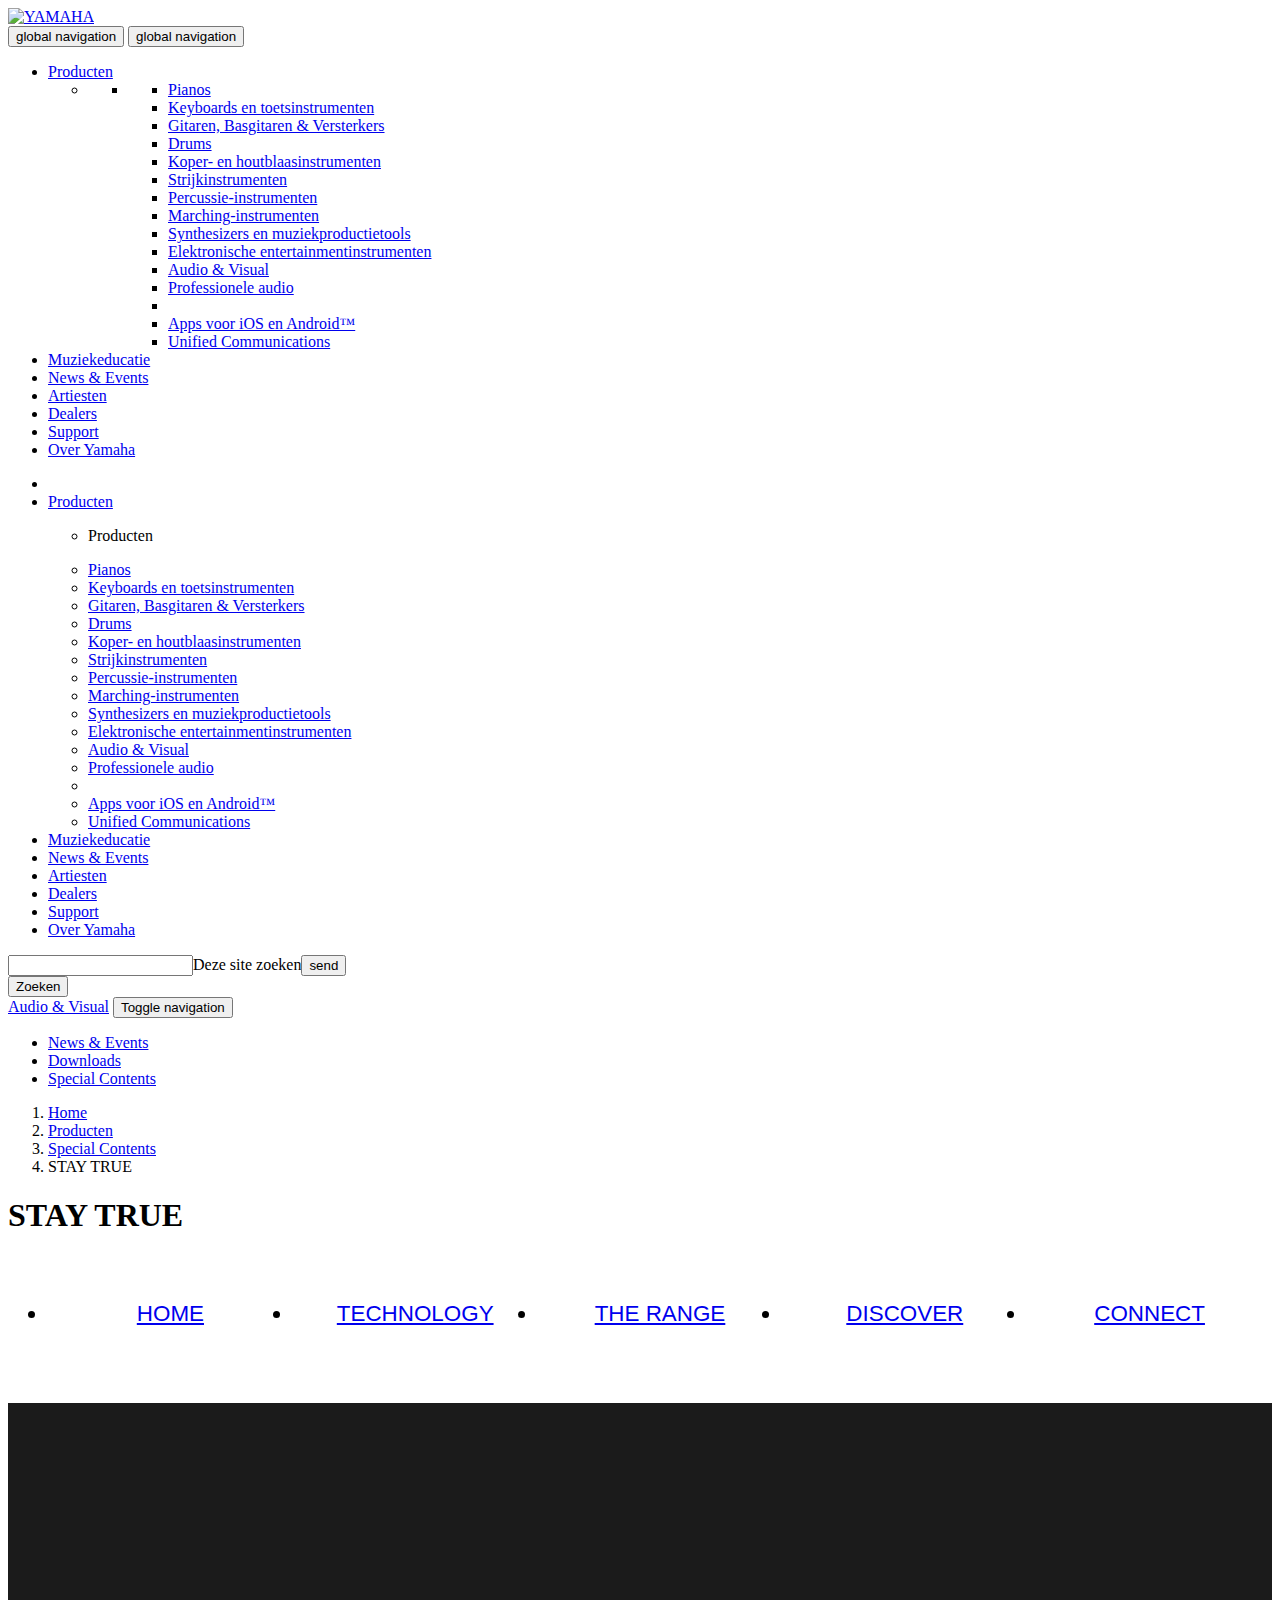
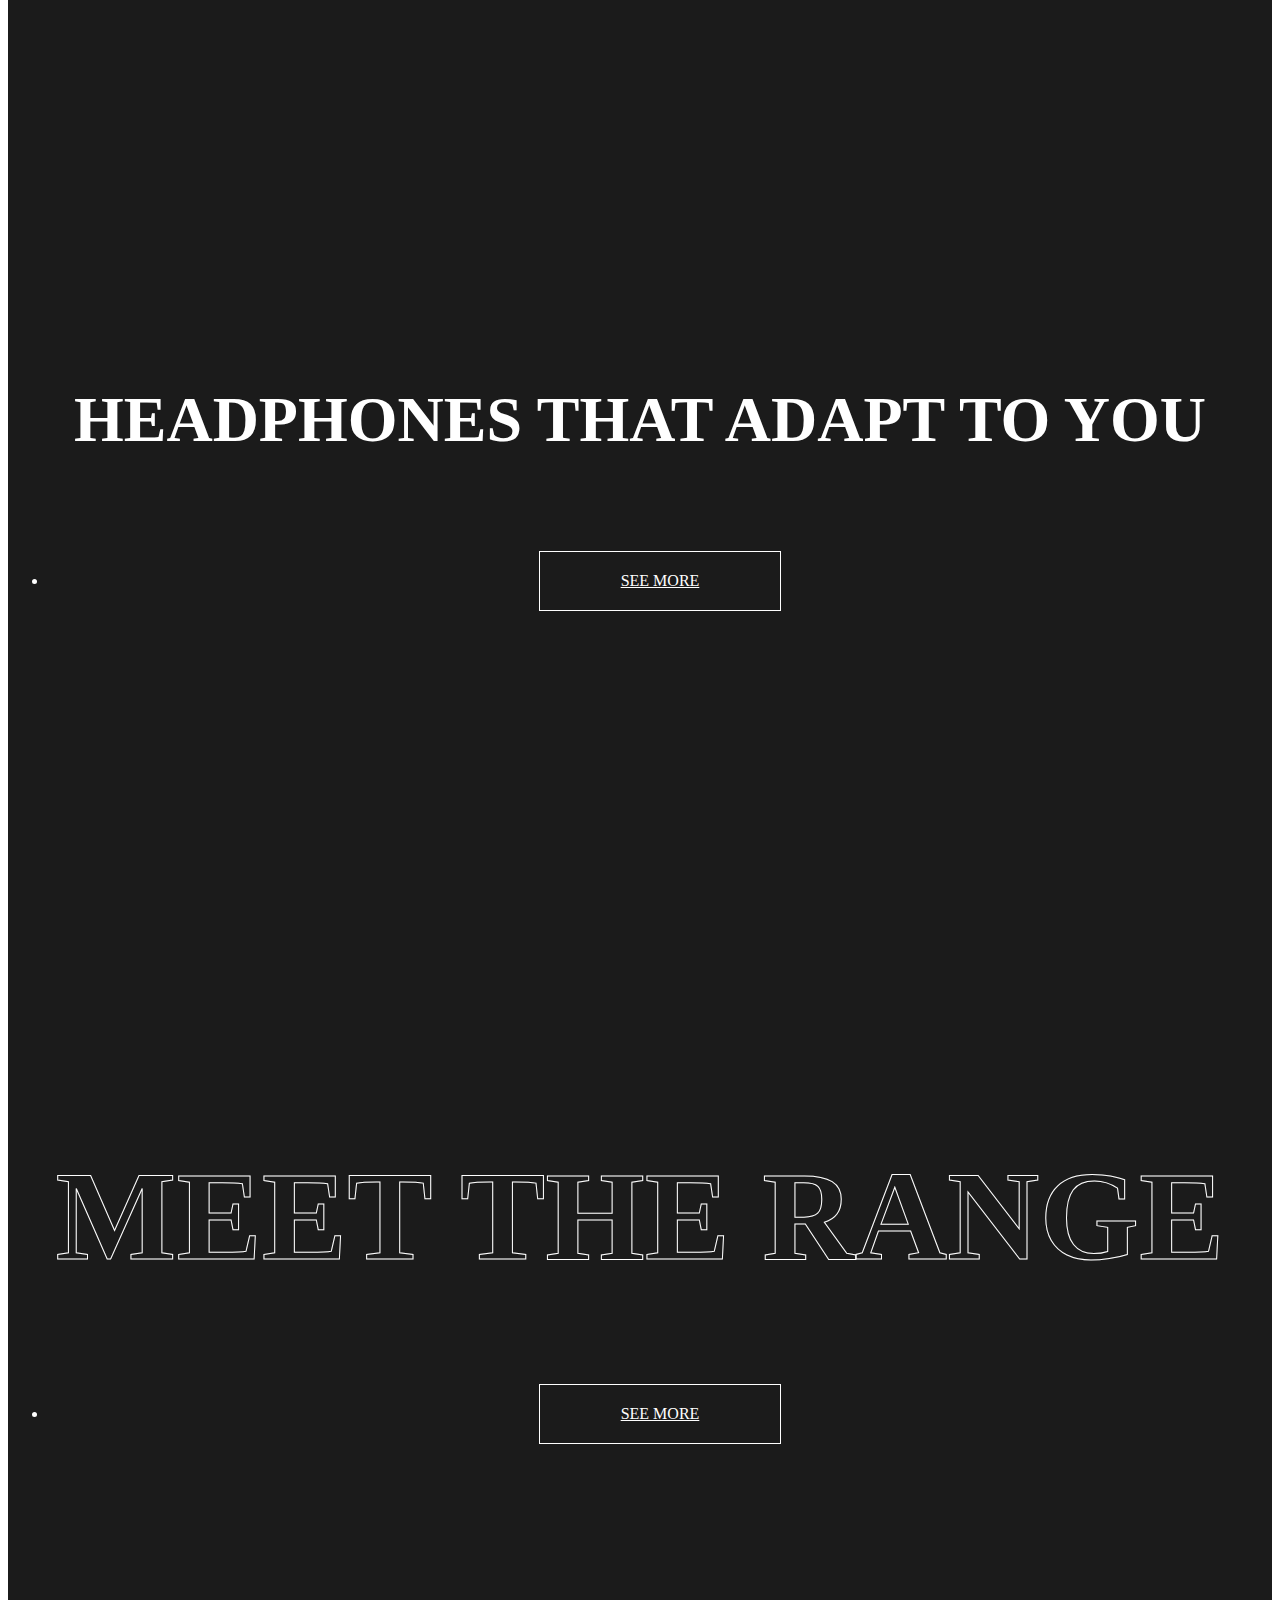
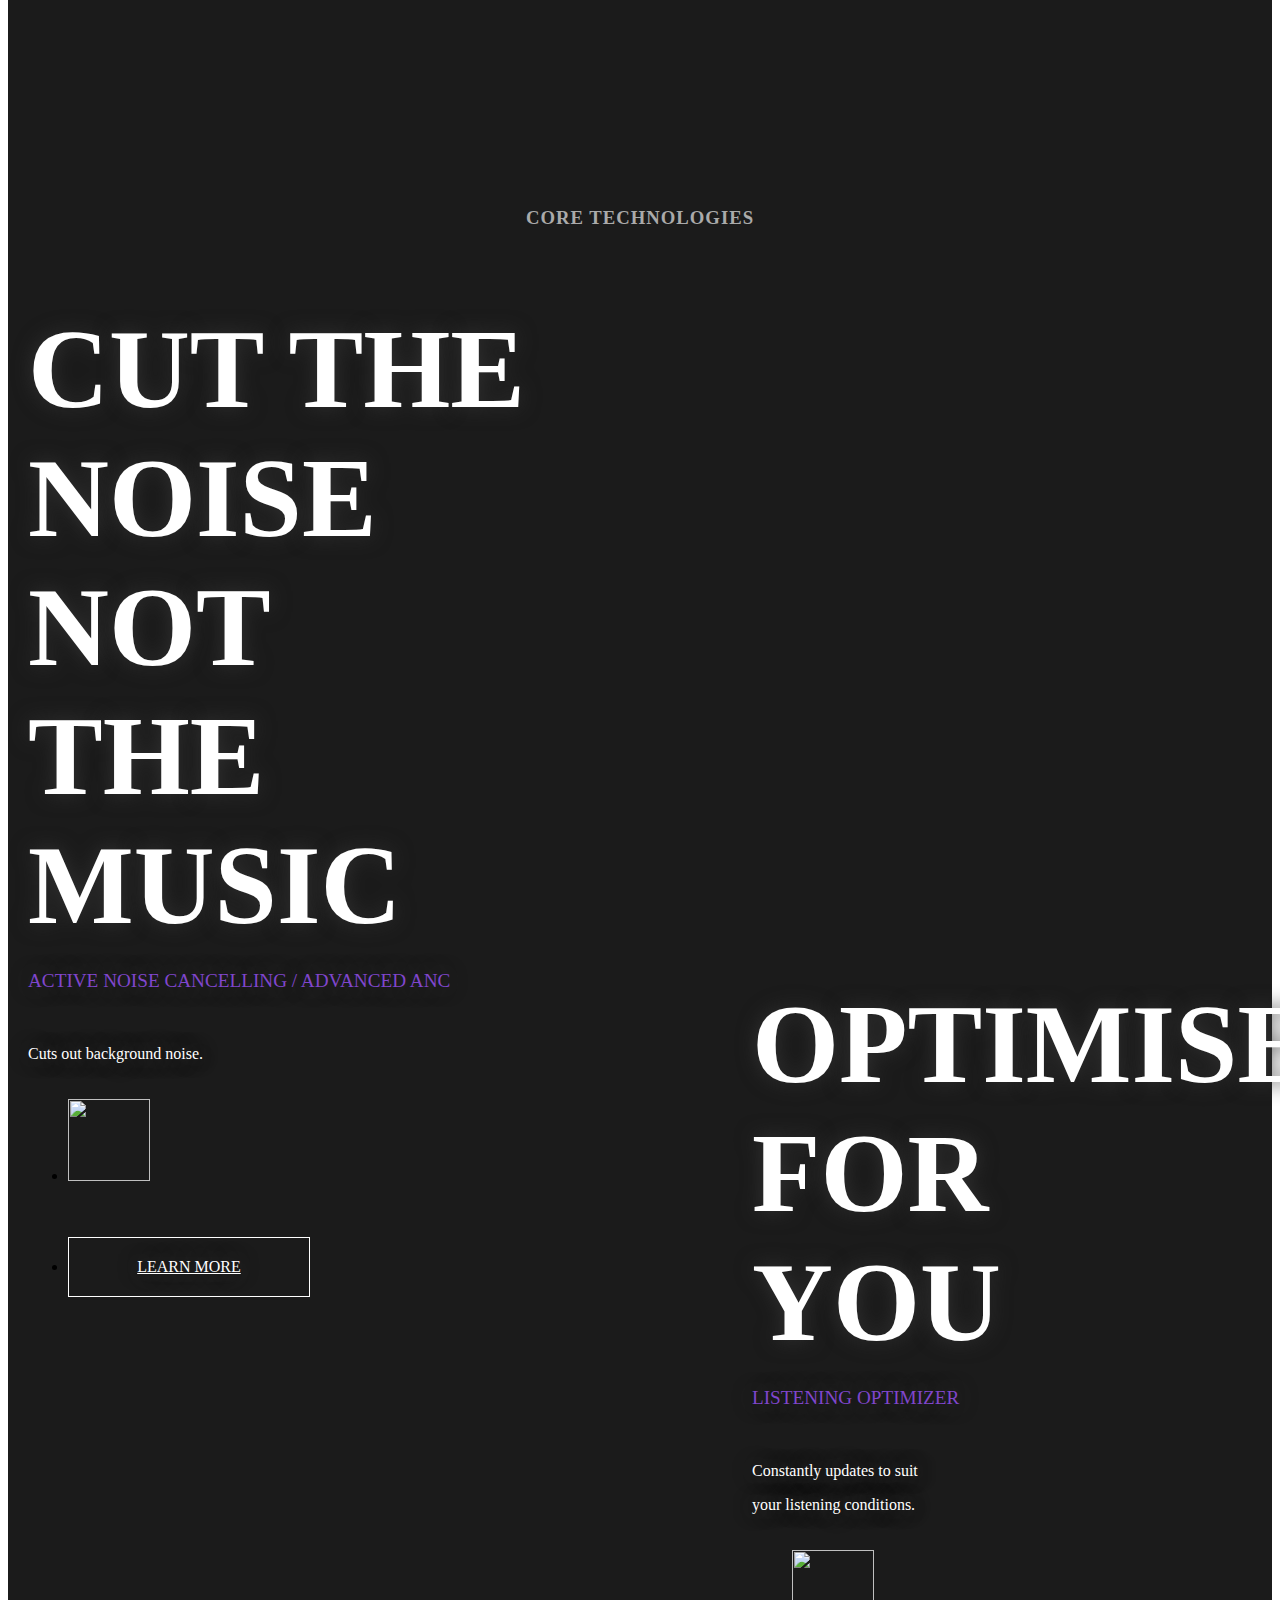
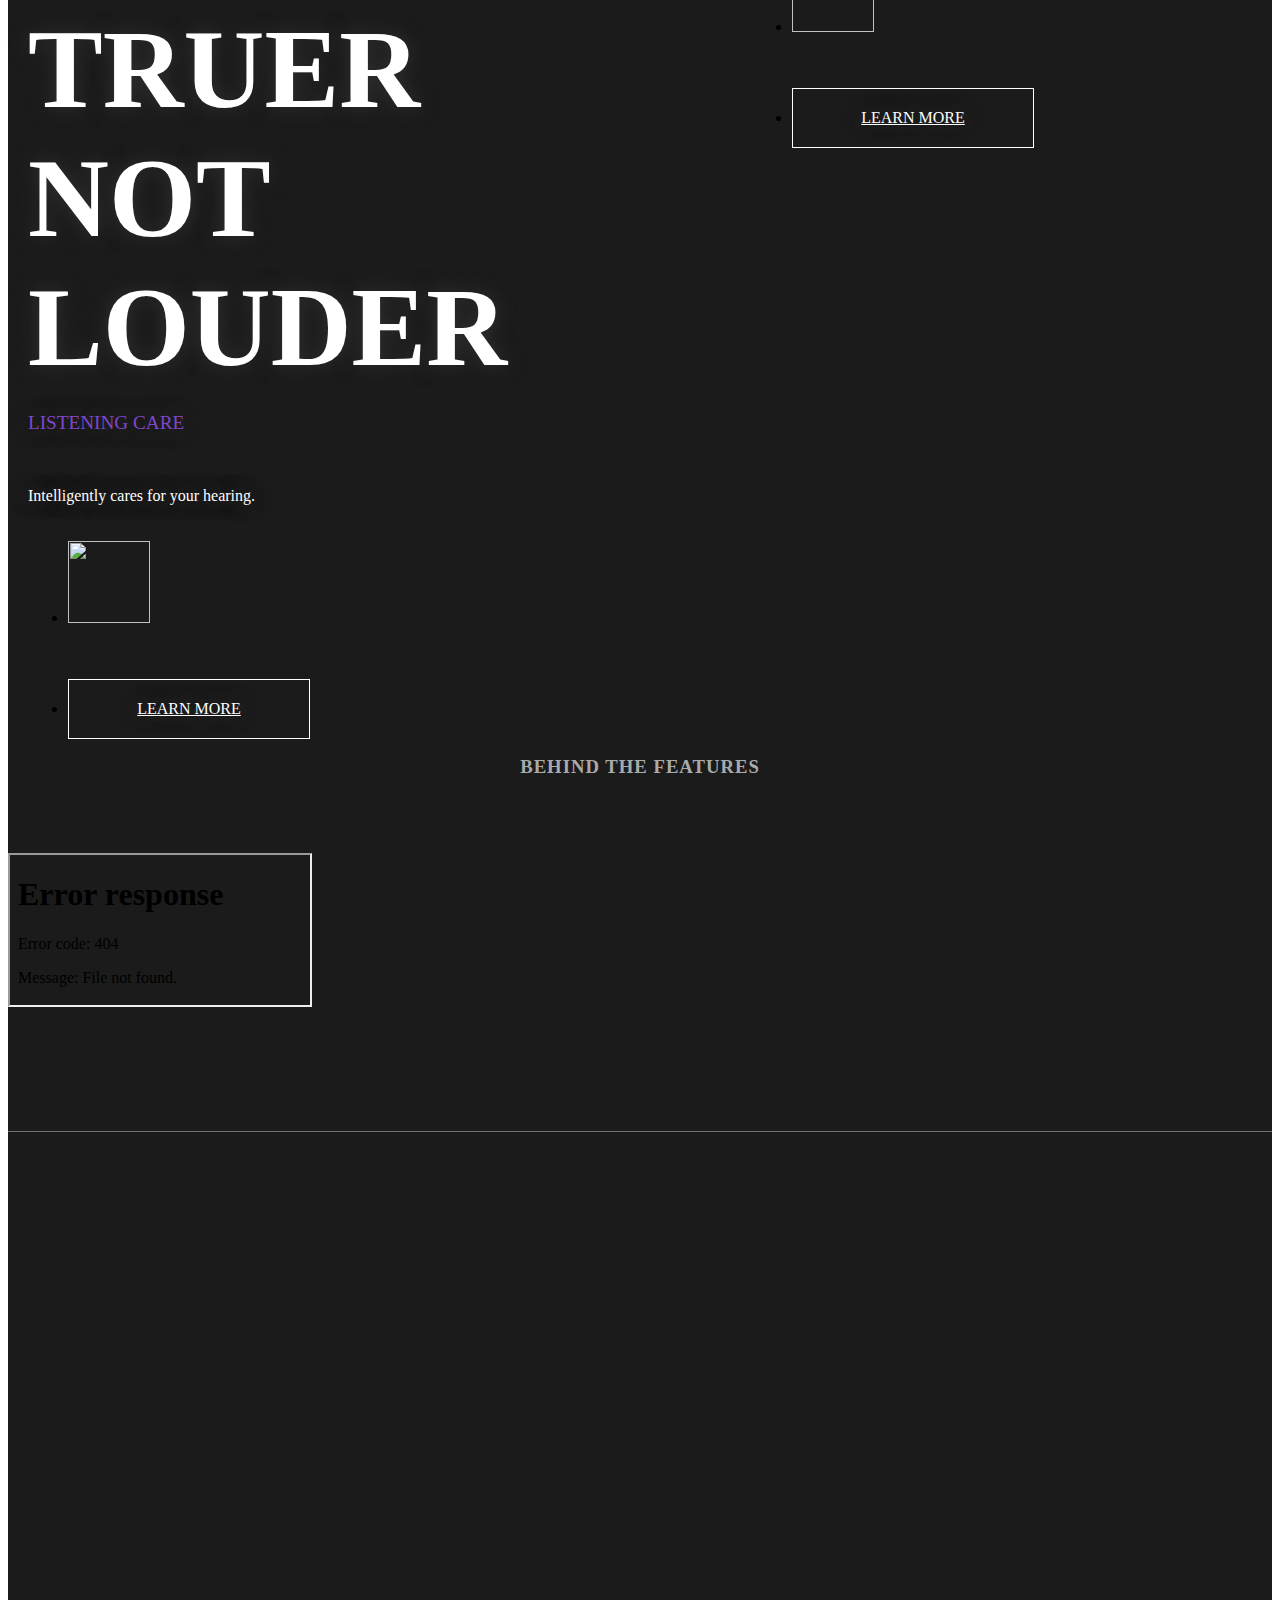
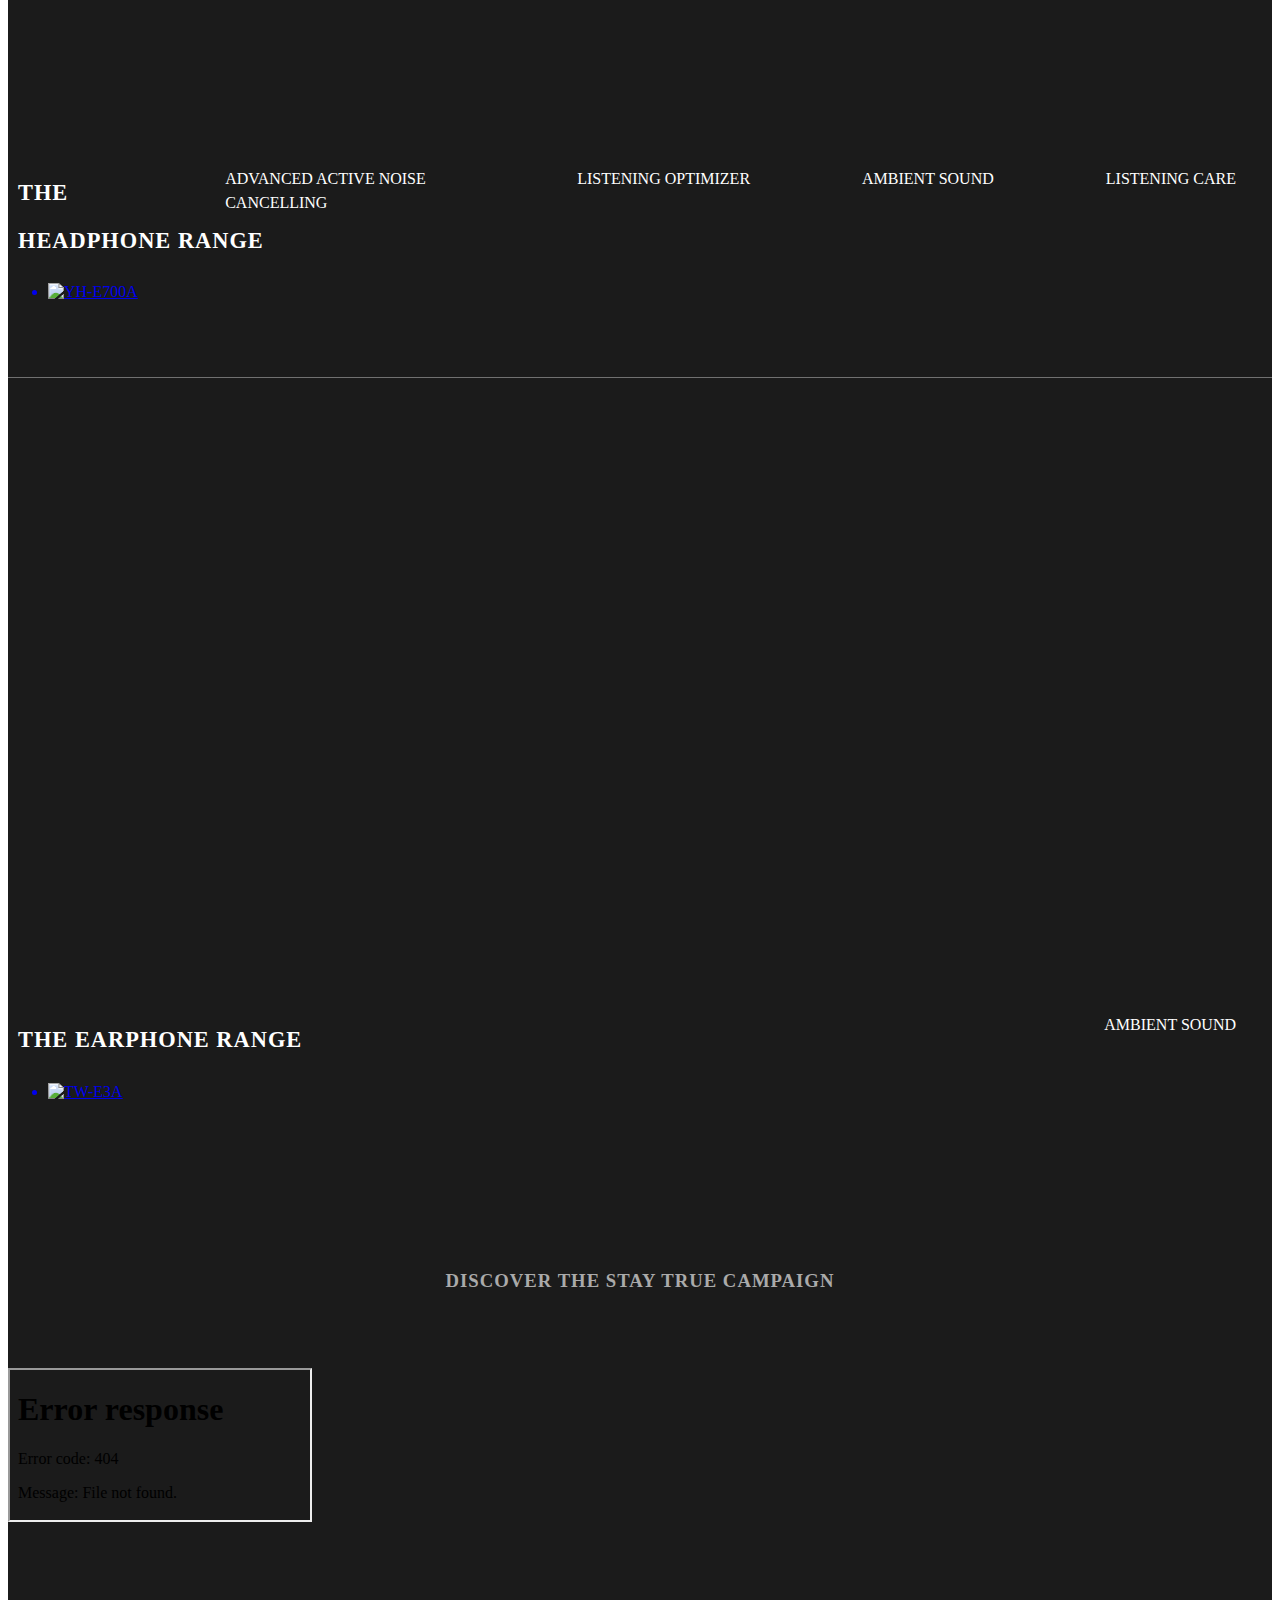
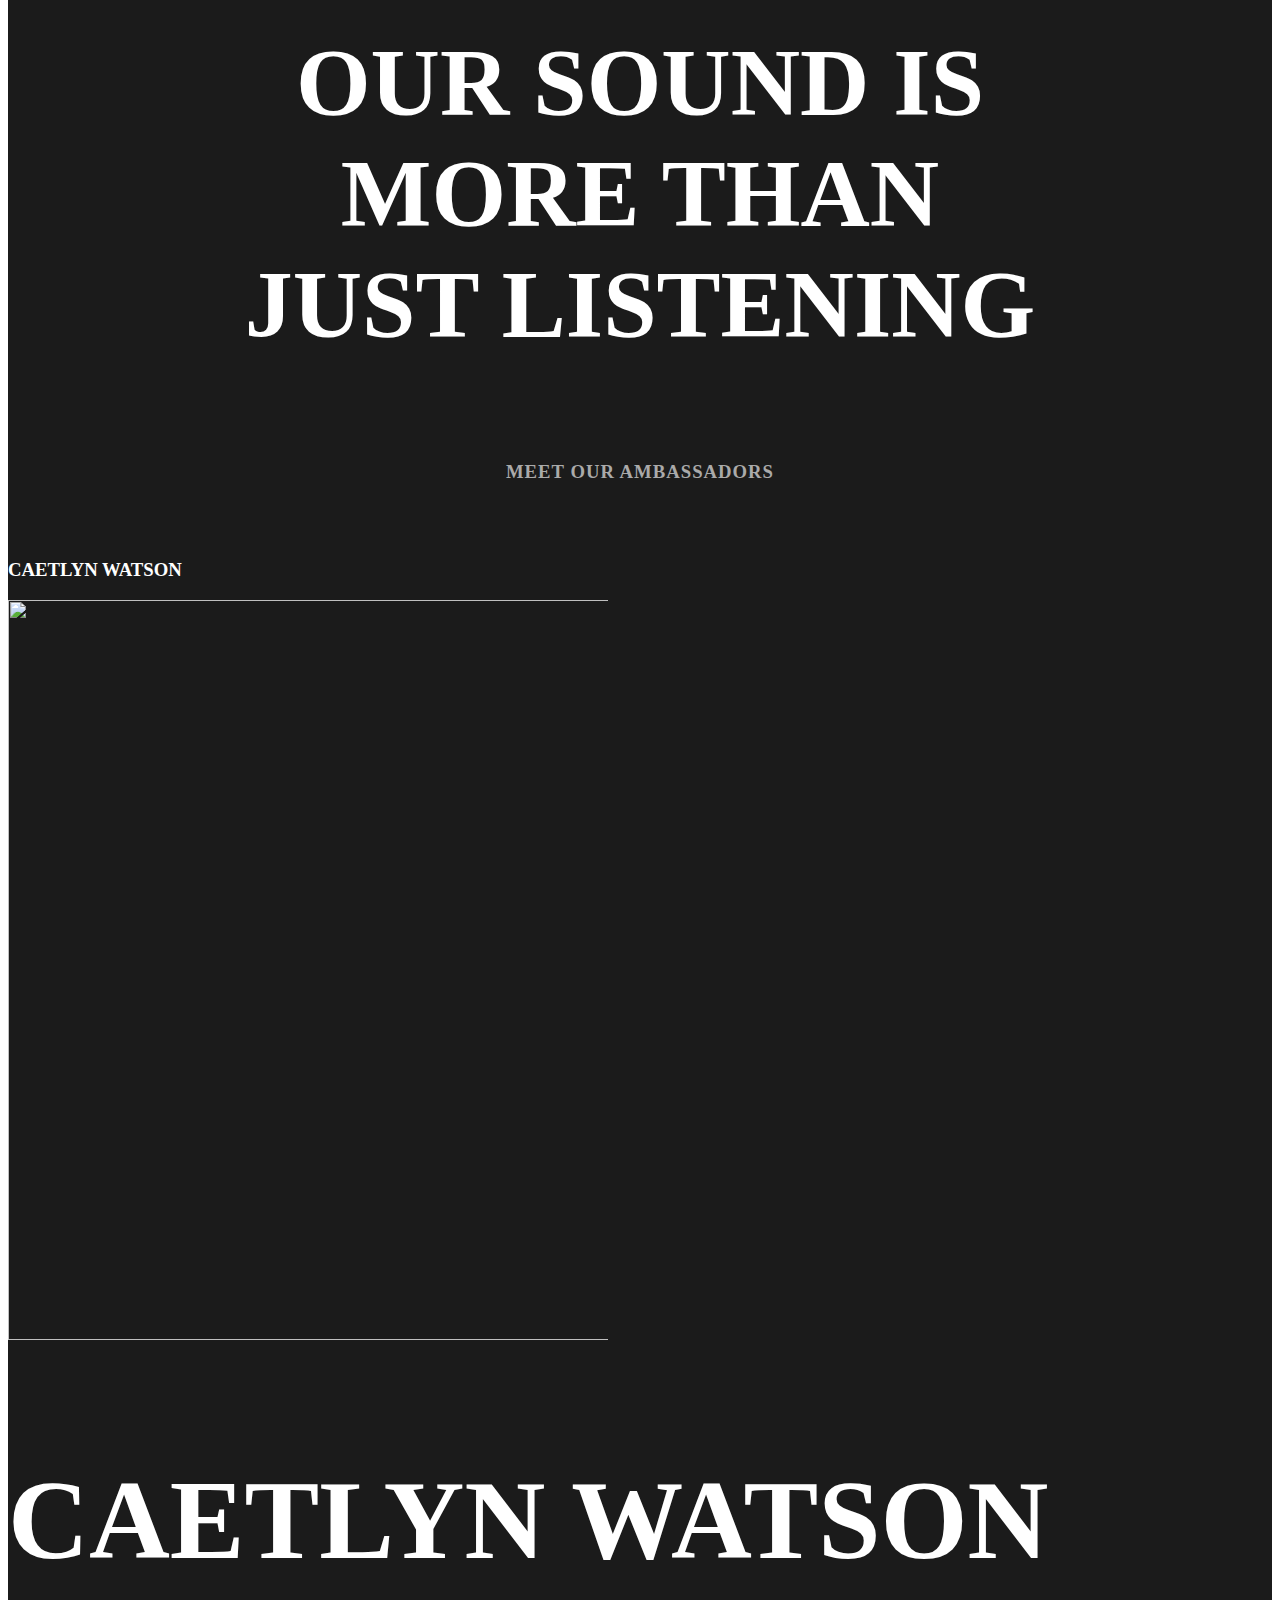
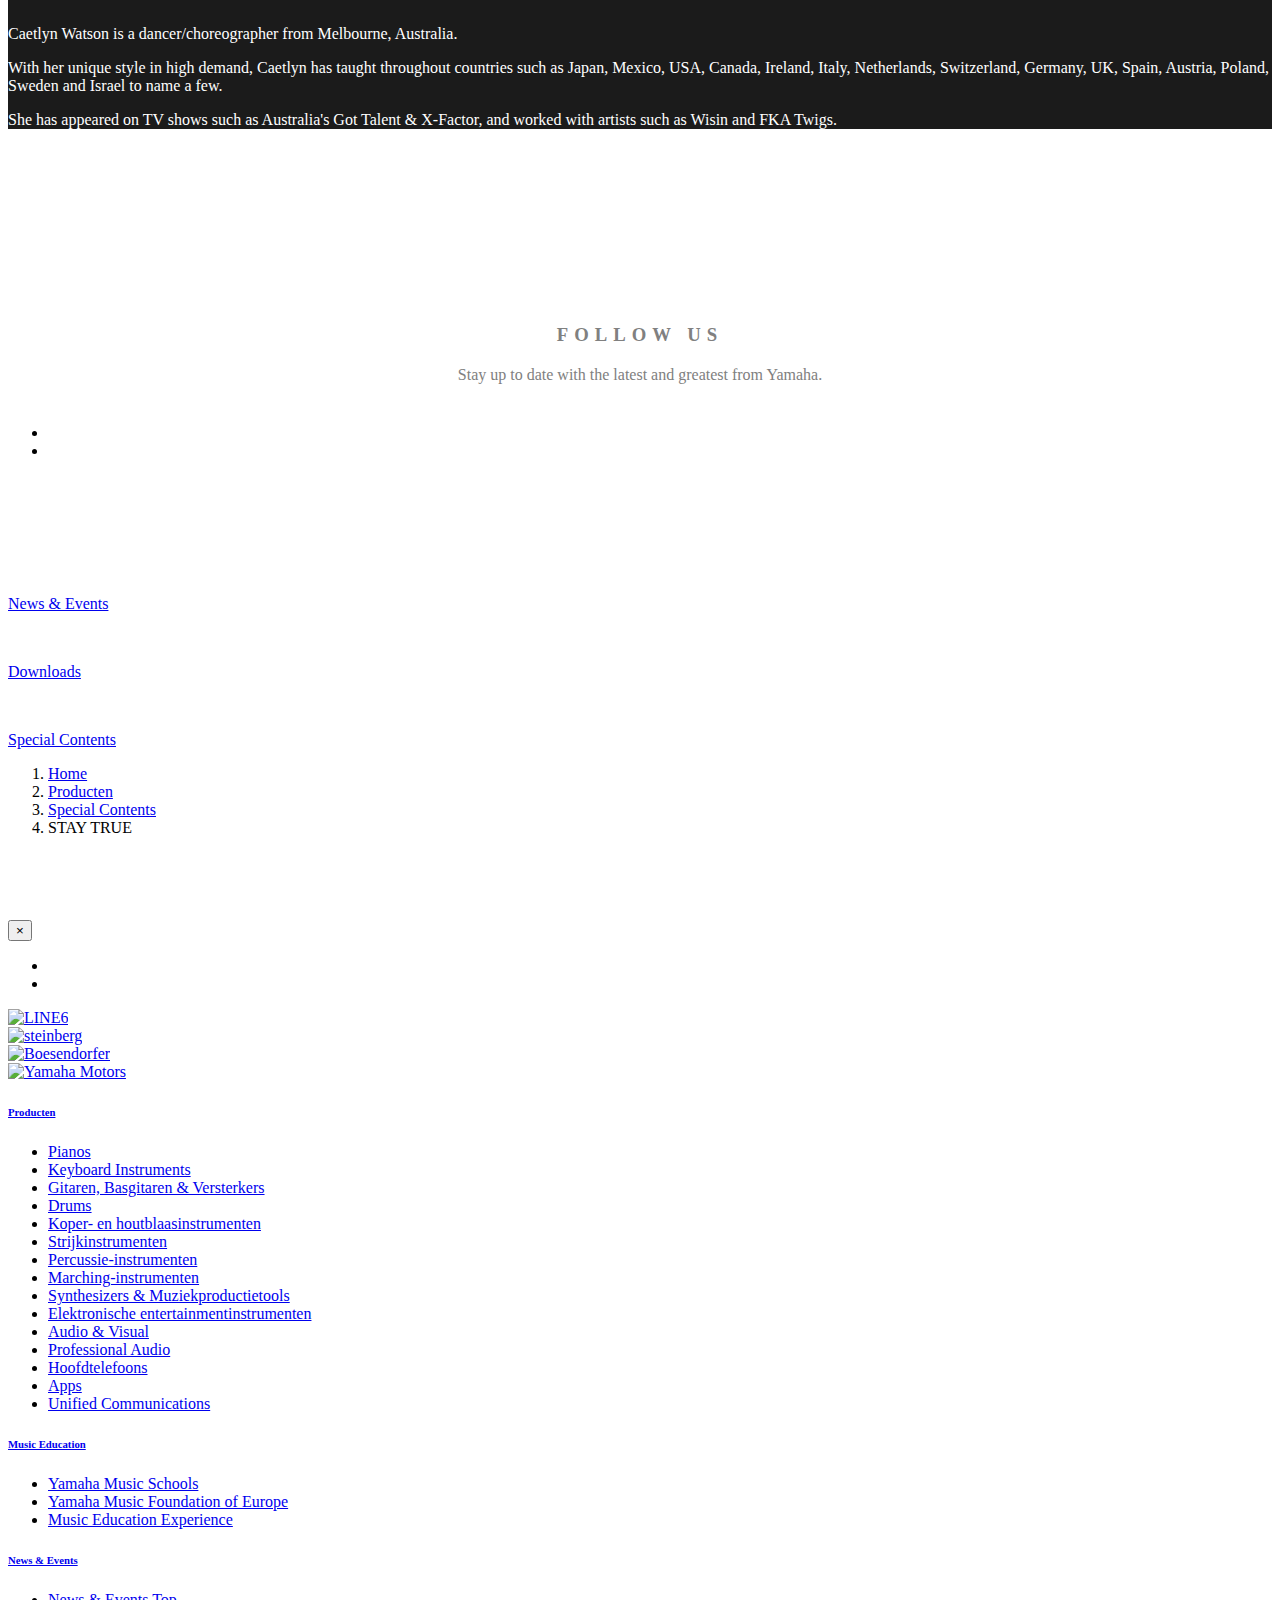
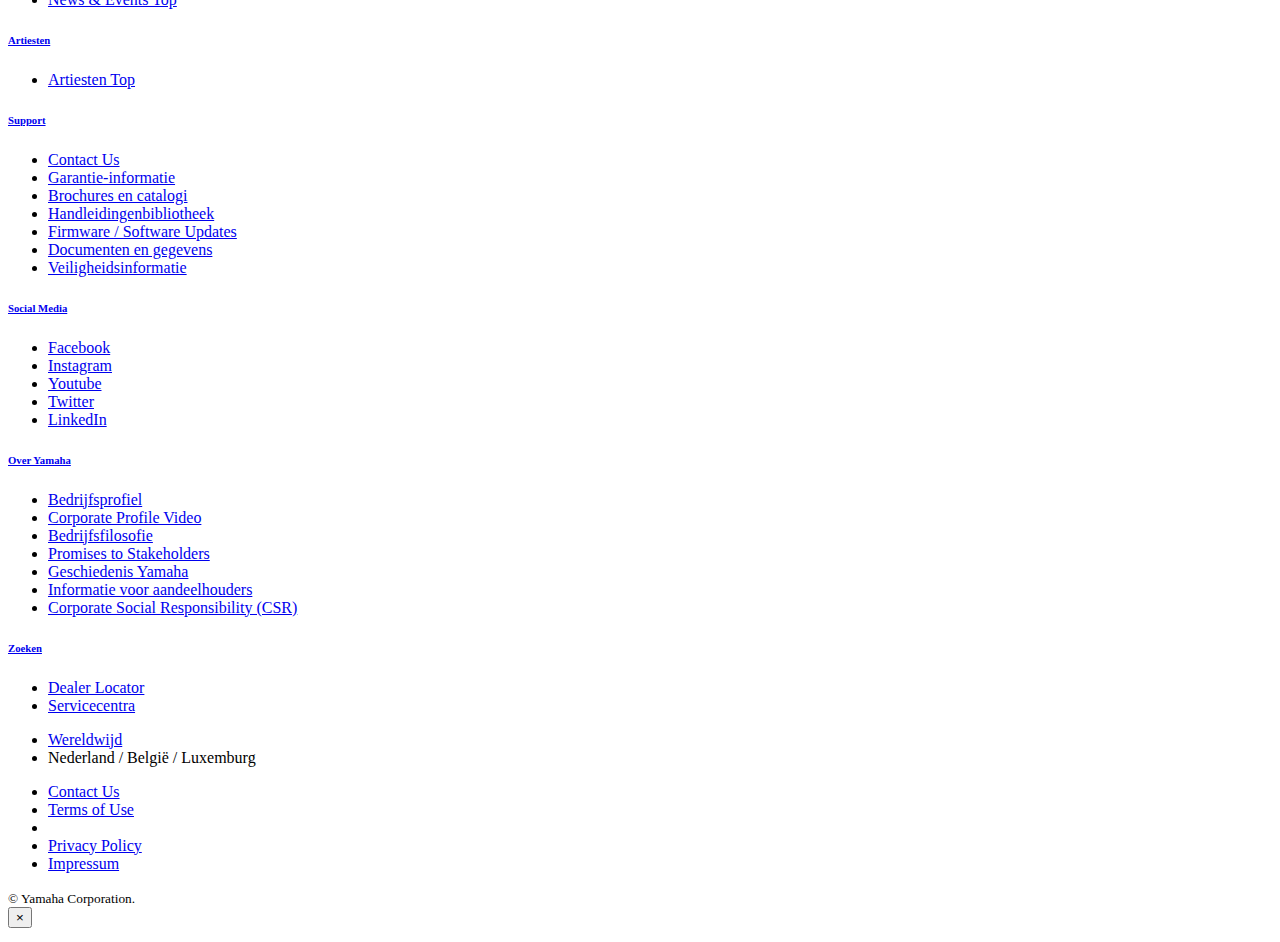
==== commit 27ebb697: "update" ====
--- a/index.html
+++ b/index.html
@@ -4,6 +4,7 @@
 <html lang="nl" data-triggered="true">
 
 <head prefix="og: http://ogp.me/ns# fb: http://ogp.me/ns/fb# website: http://ogp.me/ns/website#">
+    <meta http-equiv="Content-Security-Policy" content="default-src *; style-src 'self' 'unsafe-inline'; script-src 'self' 'unsafe-inline' 'unsafe-eval' http://www.google.com">
     <meta http-equiv="Content-Type" content="text/html; charset=UTF-8">
     <meta name="viewport" content="width=device-width,initial-scale=1">
     <meta http-equiv="X-UA-Compatible" content="IE=edge">
